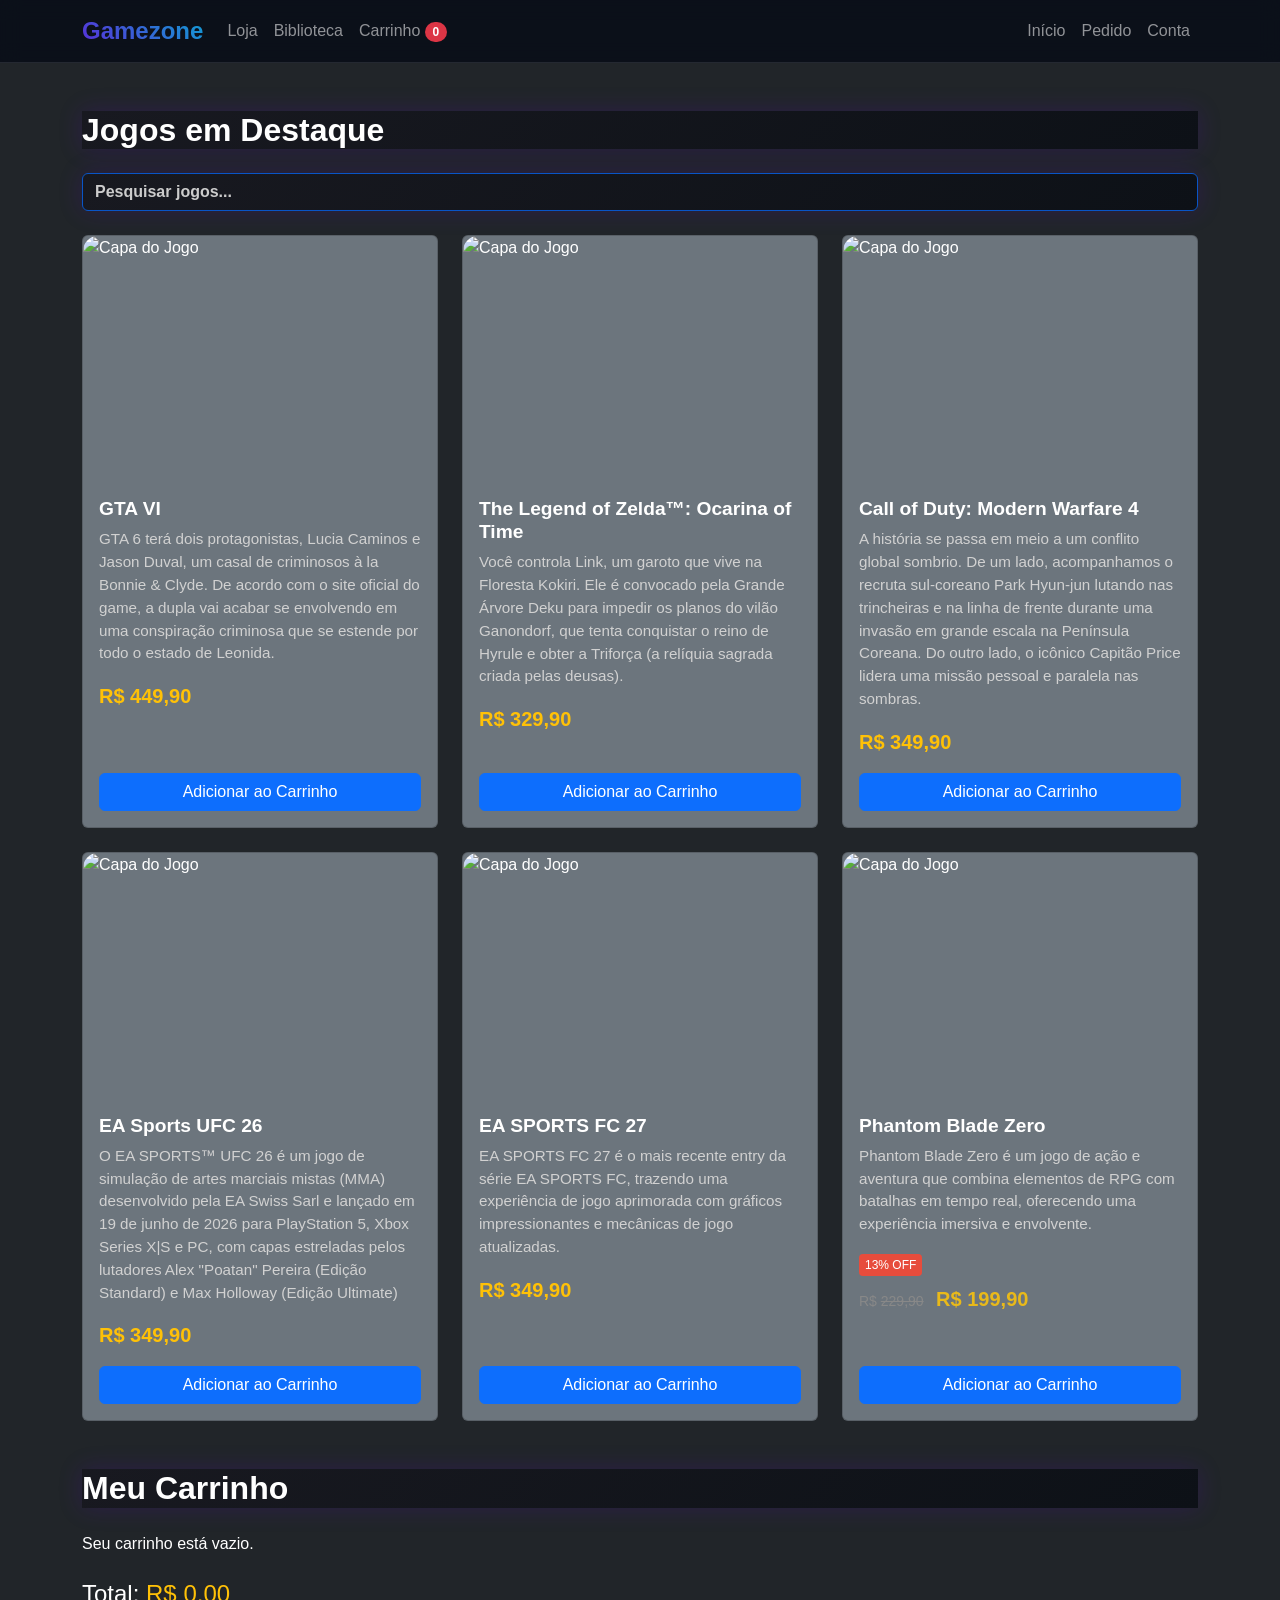
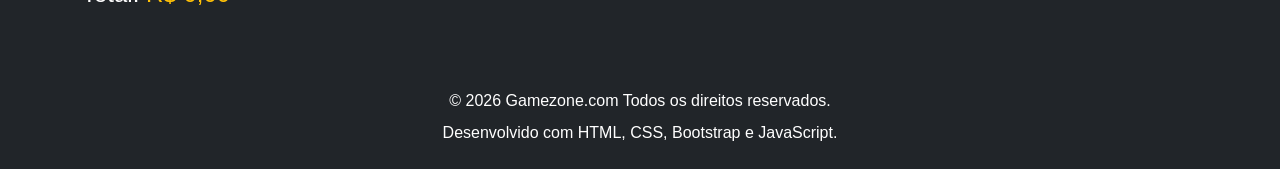
==== index.html @ fe6eea5e "Melhora carrinho e finalização de compra" ====
<!DOCTYPE html>
<html lang="pt-br">
<head>
  <meta charset="UTF-8">
  <meta name="viewport" content="width=device-width, initial-scale=1.0">
  <link
    href="https://cdn.jsdelivr.net/npm/bootstrap@5.3.3/dist/css/bootstrap.min.css"
    rel="stylesheet">
  <title>Bem-Vindo(a) à Gamezone</title>
  <link rel="stylesheet" href="style.css">
</head>
<body class="bg-dark text-white">
  <header>
    <nav class="navbar navbar-expand-lg navbar-dark bg-dark">
      <div class="container">
        <a class="navbar-brand" href="#inicio" >Gamezone</a>

        <!-- Botão para menu em telas menores (celulares) -->
        <button class="navbar-toggler" type="button" data-bs-toggle="collapse" data-bs-target="#navbarNav">
          <span class="navbar-toggler-icon"></span>
        </button>

        
<ul class="navbar-nav me-auto">
  <li class="nav-item">
    <a class="nav-link" href="#loja"
       onclick="mostrarSecao('loja')">Loja</a>
  </li>

  <li class="nav-item">
    <a class="nav-link" href="#biblioteca"
       onclick="mostrarSecao('biblioteca')">Biblioteca</a>
  </li>

  <li class="nav-item">
    <a class="nav-link" href="#carrinho"
       onclick="mostrarSecao('carrinho')">
      Carrinho
      <span class="badge bg-danger rounded-pill" id="cart-count">0</span>
    </a>
  </li>
</ul>

<div class="navbar-nav">
  <a class="nav-link" href="#loja"
     onclick="mostrarSecao('loja')">Início</a>

  <a class="nav-link" href="#pedido"
     onclick="abrirPedido()">Pedido</a>

  <a class="nav-link" href="#conta"
     onclick="mostrarSecao('conta')">Conta</a>
</div>

            
      
      </div>
    </nav>
    
  </header>

  <!-- Seção da Loja / Jogos -->
  <main class="container my-5" id="loja">
    <h2 class="mb-4">Jogos em Destaque</h2>

    <!-- Barra de pesquisa -->
    <input type="text" id="pesquisa-jogos" class="form-control mb-4" placeholder="Pesquisar jogos...">

    <!-- Mensagem para pesquisas sem resultados -->
    <p id="sem-resultados" class="text-center text-warning d-none">
      Nenhum jogo encontrado.
    </p>

    <!-- Resultados da pesquisa da Biblioteca -->
<div id="resultados-biblioteca" class="row g-4 mb-4 d-none"></div>
    
    <div class="row g-4">

      <!-- Card 1- GTA VI -->
      <div class="col-md-4 jogo">
        <div class="card bg-secondary text-white h-100">
          <img src="https://assets.nuuvem.com/image/upload/t_product_sharing_banner/v1/products/5a5fc7f4881024760a00008b/sharing_images/h9xq1d6betwiprblwmvt.jpg" class="card-img-top" alt="Capa do Jogo">
          <div class="card-body d-flex flex-column">
            <h5 class="card-title">GTA VI</h5>
            <p class="card-text">GTA 6 terá dois protagonistas, Lucia Caminos e Jason Duval, um casal de criminosos à la Bonnie & Clyde. De acordo com o site oficial do game, a dupla vai acabar se envolvendo em uma conspiração criminosa que se estende por todo o estado de Leonida.</p>
            <p class="fw-bold fs-5 text-warning mb-3">R$ 449,90</p>
            <button class="btn btn-primary mt-auto" onclick="adicionarAoCarrinho(1)">
               Adicionar ao Carrinho
            </button>
          </div>
        </div>
      </div>

      <!-- Card 2 - The Legend of Zelda -->
      <div class="col-md-4 jogo">
        <div class="card bg-secondary text-white h-100">
          <img src="https://assets.nintendo.com/image/upload/v1788887970/ncom/en_US/merchandising/feature-banner/2026/Zelda%2040th%20Anniversary/Ocarina_of_Time.jpg" class="card-img-top" alt="Capa do Jogo">
          <div class="card-body d-flex flex-column">
            <h5 class="card-title">The Legend of Zelda™: Ocarina of Time</h5>
            <p class="card-text">Você controla Link, um garoto que vive na Floresta Kokiri. Ele é convocado pela Grande Árvore Deku para impedir os planos do vilão Ganondorf, que tenta conquistar o reino de Hyrule e obter a Triforça (a relíquia sagrada criada pelas deusas).</p>
            <p class="fw-bold fs-5 text-warning mb-3">R$ 329,90</p>
            <button class="btn btn-primary mt-auto" onclick="adicionarAoCarrinho(2)">
              Adicionar ao Carrinho
            </button>
          </div>
        </div>
      </div>

      <!-- Card 3 - Call of Duty -->
      <div class="col-md-4 jogo">
        <div class="card bg-secondary text-white h-100">
          <img src="https://www.callofduty.com/content/dam/atvi/callofduty/cod-touchui/mw4/play-now/MW4LP_BuyNow_MW4VE.webp" class="card-img-top" alt="Capa do Jogo">
          <div class="card-body d-flex flex-column">
            <h5 class="card-title">Call of Duty: Modern Warfare 4</h5>
            <p class="card-text"> A história se passa em meio a um conflito global sombrio. De um lado, acompanhamos o recruta sul-coreano Park Hyun-jun lutando nas trincheiras e na linha de frente durante uma invasão em grande escala na Península Coreana. Do outro lado, o icônico Capitão Price lidera uma missão pessoal e paralela nas sombras.</p>
            <p class="fw-bold fs-5 text-warning mb-3">R$ 349,90</p>
            <button class="btn btn-primary mt-auto" onclick="adicionarAoCarrinho(3)">
               Adicionar ao Carrinho
            </button>
          </div>
        </div>
      </div>

      <!-- Card 4 - EA Sports UFC 26 -->
    <div class="col-md-4 jogo">
        <div class="card bg-secondary text-white h-100">
          <img src="https://media.contentapi.ea.com/content/dam/ufc/ufc-6/common/ufc-6-standard-keyart-16x9.jpg.adapt.crop191x100.1200w.jpg" class="card-img-top" alt="Capa do Jogo">
          <div class="card-body d-flex flex-column">
            <h5 class="card-title"> EA Sports UFC 26</h5>
            <p class="card-text"> O EA SPORTS™ UFC 26 é um jogo de simulação de artes marciais mistas (MMA) desenvolvido pela EA Swiss Sarl e lançado em 19 de junho de 2026 para PlayStation 5, Xbox Series X|S e PC, com capas estreladas pelos lutadores Alex "Poatan" Pereira (Edição Standard) e Max Holloway (Edição Ultimate)</p>
            <p class="fw-bold fs-5 text-warning mb-3">R$ 349,90</p>
            <button class="btn btn-primary mt-auto" onclick="adicionarAoCarrinho(4)">
              Adicionar ao Carrinho
            </button>
          </div>
        </div>
      </div>
      <!-- Card 5 - EA Sports FC  27 -->
      <div class="col-md-4 jogo">
        <div class="card bg-secondary text-white h-100">
          <img src="https://assets.nintendo.com/image/upload/q_auto/f_auto/store/software/switch/70010000110117/9c0bf199f3618ac6c79c6cdff06d3662a7d89d46621e5ef05c100891e95a4a97" class="card-img-top" alt="Capa do Jogo">
          <div class="card-body d-flex flex-column">
            <h5 class="card-title"> EA SPORTS FC 27</h5>
                <p class="card-text"> EA SPORTS FC 27 é o mais recente entry da série EA SPORTS FC, trazendo uma experiência de jogo aprimorada com gráficos impressionantes e mecânicas de jogo atualizadas.</p>
                <p class="fw-bold fs-5 text-warning mb-3">R$ 349,90</p>
            <button class="btn btn-primary mt-auto" onclick="adicionarAoCarrinho(5)">
              Adicionar ao Carrinho
            </button>
          </div>
        </div>
      </div>
      
      <!-- Card 6- Phantom Blade Zero -->
      <div class="col-md-4 jogo">
        <div class="card bg-secondary text-white h-100">
          <img src="https://assets.nuuvem.com/image/upload/v1/products/6ad8c6ae4fd6b1ac1fdccf39/sharing_images/iewxsnlazfo4tu8fiyyi.jpg" class="card-img-top" alt="Capa do Jogo">
          <div class="card-body d-flex flex-column">
            <h5 class="card-title"> Phantom Blade Zero </h5>
            <p class="card-text"> Phantom Blade Zero é um jogo de ação e aventura que combina elementos de RPG com batalhas em tempo real, oferecendo uma experiência imersiva e envolvente.</p>
            
            <div class="card-produto">
        <span class="tag-desconto">13% OFF</span>
        <div class="preco">
            <span class="preco-antigo">R$ <del>229,90</del></span>
            <span class="preco-novo">R$ 199,90</span>
        </div>
    </div>
    
            <button class="btn btn-primary mt-auto" onclick="adicionarAoCarrinho(6)">
                Adicionar ao Carrinho
            </button>
          </div>
        </div>
      </div>
          </div>
        </main>
      


<section id="biblioteca" class="container my-5 d-none">

  <h2 class="mb-4">Biblioteca Gamezone</h2>

  <!-- PROMOÇÕES -->
  <h3 class="text-warning mb-3">🔥 Jogos em Promoção</h3>

  <div class="row g-4 mb-5">

    <div class="col-md-4 jogo">
      <div class="card bg-secondary text-white h-100">

        <img
          src="https://assets.nuuvem.com/image/upload/v1/products/6ad8c6ae4fd6b1ac1fdccf39/sharing_images/iewxsnlazfo4tu8fiyyi.jpg"
          class="card-img-top"
          alt="Phantom Blade Zero"
        >

        <div class="card-body d-flex flex-column">
          <span class="badge bg-success mb-2">13% OFF</span>

         <h5 class="card-title">Phantom Blade Zero</h5> 

          <p>
            <del>R$ 229,90</del>
            <strong class="text-warning">R$ 199,90</strong>
          </p>

          <button class="btn btn-primary mt-auto"
                  onclick="adicionarAoCarrinho(6)">
            Adicionar ao Carrinho
          </button>
        </div>

      </div>
    </div>

  </div>

  <!-- MAIS VENDIDOS -->
  <h3 class="text-warning mb-3">🏆 Mais Vendidos</h3>

  <div class="row g-4">

    <!-- TOP 1 -->
    <div class="col-md-4 jogo">
      <div class="card bg-secondary text-white h-100">

        <img
          src="https://shared.fastly.steamstatic.com/store_item_assets/steam/apps/1174180/capsule_616x353.jpg"
          class="card-img-top"
          alt="Red Dead Redemption 2"
        >

        <div class="card-body d-flex flex-column">
          <span class="badge bg-warning text-dark mb-2">
            Top 1
          </span>

          <h5 class="card-title">Red Dead Redemption 2</h5>
          <p class="text-warning">R$ 249,90</p>

          <button class="btn btn-primary mt-auto"
                  onclick="adicionarAoCarrinho(7)">
            Adicionar ao Carrinho
          </button>
        </div>

      </div>
    </div>

    <!-- TOP 2 -->
    <div class="col-md-4 jogo">
      <div class="card bg-secondary text-white h-100">

        <img
          src="https://assets.nintendo.com/image/upload/q_auto/f_auto/store/software/switch/70010000110117/9c0bf199f3618ac6c79c6cdff06d3662a7d89d46621e5ef05c100891e95a4a97"
          class="card-img-top"
          alt="EA SPORTS FC 27"
        >

        <div class="card-body d-flex flex-column">
          <span class="badge bg-warning text-dark mb-2">
            Top 2
          </span>

          <h5 class="card-title">EA SPORTS FC 27</h5>
          <p class="text-warning">R$ 349,90</p>

          <button class="btn btn-primary mt-auto"
                  onclick="adicionarAoCarrinho(5)">
            Adicionar ao Carrinho
          </button>
        </div>

      </div>
    </div>

    <!-- TOP 3 -->
    <div class="col-md-4 jogo">
      <div class="card bg-secondary text-white h-100">

        <img
          src="https://shared.fastly.steamstatic.com/store_item_assets/steam/apps/1938090/capsule_616x353.jpg"
          class="card-img-top"
          alt="Call of Duty"
        >

        <div class="card-body d-flex flex-column">
          <span class="badge bg-warning text-dark mb-2">
            Top 3
          </span>

          <h5 class="card-title">Call of Duty: Modern Warfare 4</h5>
          <p class="text-warning">R$ 349,90</p>

          <button class="btn btn-primary mt-auto"
                  onclick="adicionarAoCarrinho(3)">
            Adicionar ao Carrinho
          </button>
        </div>

      </div>
    </div>
    
  <!-- TOP 4 -->
    <div class="col-md-4 jogo">
      <div class="card bg-secondary text-white h-100">

        <img
          src="https://shared.akamai.steamstatic.com/store_item_assets/steam/apps/1245620/header.jpg?t=1790290043"
          class="card-img-top"
          alt="Call of Duty"
        >

        <div class="card-body d-flex flex-column">
          <span class="badge bg-warning text-dark mb-2">
            Top 4
          </span>

          <h5 class="card-title">Elden Ring</h5>
          <p class="text-warning">R$ 280,90</p>

          <button class="btn btn-primary mt-auto"
                  onclick="adicionarAoCarrinho(8)">
            Adicionar ao Carrinho
          </button>
        </div>

      </div>
    </div>

  </div>

</section>


    <!-- Seção do Carrinho -->
  <section id="carrinho" class="container my-5">
    <h2 class="mb-4">Meu Carrinho</h2>


    <div id="lista-carrinho">
      <p>Seu carrinho está vazio.</p>
    </div>

    <div class="d-flex justify-content-between align-items-center mt-4">
      <h4>
        Total: <span id="total-carrinho" class="text-warning">R$ 0,00</span>
      </h4>
      <button id="btn-ir-pagamento" class="btn btn-success btn-lg d-none" onclick="mostrarFormularioPagamento()">
        Prosseguir para o Pagamento
      </button>

      <button id="btn-limpar-carrinho"
              class="btn btn-danger btn-lg d-none"
              data-bs-toggle="modal"
              data-bs-target="#modalLimparCarrinho">
       Limpar Carrinho
      </button>
      
    </div>
  </section>

  <!-- Janela de confirmação para limpar o carrinho -->
<div class="modal fade" id="modalLimparCarrinho" tabindex="-1">
  <div class="modal-dialog modal-dialog-centered">
    <div class="modal-content bg-dark text-white">

      <div class="modal-header">
        <h5 class="modal-title">Limpar Carrinho</h5>
        <button type="button" class="btn-close btn-close-white"
                data-bs-dismiss="modal"></button>
      </div>

      <div class="modal-body">
        Deseja realmente remover todos os jogos do carrinho?
      </div>

      <div class="modal-footer">
        <button type="button" class="btn btn-secondary"
                data-bs-dismiss="modal">
          Cancelar
        </button>

        <button type="button" class="btn btn-danger"
                onclick="limparCarrinho()"
                data-bs-dismiss="modal">
          Limpar Carrinho
        </button>
      </div>

    </div>
  </div>
</div>

  <!-- Seção de Pagamento / Pedido -->
  <section id="pedido" class="container my-5 d-none">
    <div class=" bg-secondary text-white p-4 shadow">
      <h2 class="mb-4">Finalizar Pedido</h2>

  <!-- Resumo do Pedido -->
<div class="card bg-dark text-white p-3 mb-4">
  <h4 class="mb-3">Resumo do Pedido</h4>

  <div id="resumo-pedido"></div>
</div>    

      <form id="form-pagamento">
        <div class="row g-3">

          <!-- Dados do Comprador -->
          <div class="col-md-6">
           
            <label class for="nome-cliente" class="form-label">Nome Completo</label>
            <input type="text" class="form-control" id="nome-cliente" placeholder="Ex: João Silva" required>
          </div>
          

          <div class="col-md-6">
            <label for="email-cliente" class="form-label">E-mail (para envio das chaves)</label>
            <input type="email" class="form-control" id="email-cliente" placeholder="seuemail@exemplo.com" required>
          </div>

          <div class="col-md-6">
            <label for="cpf-cliente" class="form-label">CPF</label>
            <input type="text" class="form-control" id="cpf-cliente" placeholder="000.000.000-00" required>
          </div>

          <!-- Forma de Pagamento -->
          <div class="col-md-6">
            <label for="metodo-pagamento" class="form-label">Forma de Pagamento</label>
            <select class="form-select" id="metodo-pagamento" onchange="alternarCamposPagamento()" required>
              <option value="cartao">Cartão de Crédito</option>
              <option value="pix">PIX (Aprovação Imediata)</option>
              <option value="boleto">Boleto Bancário</option>
            </select>
          </div>
        </div>

        <!-- Campos específicos para Cartão de Crédito -->
        <div id="dados-cartao" class="row g-3 mt-2">
          <div class="col-md-6">
            <label for="numero-cartao" class="form-label">Número do Cartão</label>
            <input type="text" class="form-control" id="numero-cartao" placeholder="0000 0000 0000 0000">
          </div>
          <div class="col-md-3">
            <label for="validade-cartao" class="form-label">Validade</label>
            <input type="text" class="form-control" id="validade-cartao" placeholder="MM/AA" pattern="(0[1-9]|1[0-2])/[0-9]{2}" title="Digite a validade no formato MM/AA. Exemplo: 12/28" maxlength="5" required>
          </div>
          <div class="col-md-3">
            <label for="cvv-cartao" class="form-label">CVV</label>
            <input type="text" class="form-control" id="cvv-cartao" placeholder="123">
          </div>
        </div>

        <!-- Aviso para PIX -->
        <div id="dados-pix" class="alert alert-info mt-3 d-none">
          Ao confirmar o pedido, um código QR Code PIX será gerado para pagamento instantâneo.
        </div>

        <!-- Aviso para Boleto -->
        <div id="dados-boleto" class="alert alert-warning mt-3 d-none">
          O boleto bancário vence em 3 dias úteis. As chaves dos jogos serão liberadas após a compensação.
        </div>

        <hr class="my-4">

        <div class="d-flex justify-content-between align-items-center">
          <h5>Valor Final: <span id="total-pagamento" class="text-warning">R$ 0,00</span></h5>
          <div>
            <button type="button" class="btn btn-outline-light me-2" onclick="cancelarPagamento()">Cancelar</button>
            <button type="submit" class="btn btn-primary btn-lg">Confirmar Pagamento</button>
          </div>
        </div>
      </form>
    </div>
  </section>

  <!-- Janela de confirmação do pedido -->
<div class="modal fade" id="modalPedidoConfirmado" tabindex="-1">
  <div class="modal-dialog modal-dialog-centered">
    <div class="modal-content bg-dark text-white">

      <div class="modal-header">
        <h5 class="modal-title text-success">
          ✓ Pedido confirmado!
        </h5>
        <button type="button" class="btn-close btn-close-white"
                data-bs-dismiss="modal"></button>
      </div>

      <div class="modal-body text-center">
        <h4>Obrigado pela preferência!</h4>

        <p>Sua compra demonstrativa foi registrada com sucesso.</p>

        <p>
          <strong>Jogos adquiridos:</strong>
          <span id="confirmacao-quantidade"></span>
        </p>

        <p>
          <strong>Valor total:</strong>
          <span id="confirmacao-total" class="text-warning"></span>
        </p>

        <p>
          <strong>Forma de pagamento:</strong>
          <span id="confirmacao-metodo"></span>
        </p>

        <p class="text-secondary small">
          Esta é uma simulação. Nenhuma cobrança foi realizada
          e nenhum e-mail foi enviado.
        </p>
      </div>

      <div class="modal-footer">
        <button type="button" class="btn btn-primary"
                data-bs-dismiss="modal"
                onclick="mostrarSecao('loja')">
          Continuar Comprando
        </button>
      </div>

    </div>
  </div>
</div>

<!-- SEÇÃO CONTA -->
<section id="conta" class="container my-5 d-none">

  <h2 class="mb-4">Minha Conta</h2>

  <!-- ÁREA DE LOGIN -->
  <div id="area-login" class="card bg-secondary text-white p-4">

    <h3>Entrar</h3>

    <form id="form-login">
      <div class="mb-3">
        <label for="login-email" class="form-label">E-mail</label>
        <input type="email" id="login-email"
               class="form-control" required>
      </div>

      <div class="mb-3">
        <label for="login-senha" class="form-label">Senha</label>
        <input type="password" id="login-senha"
               class="form-control" required>
      </div>

      <button type="submit" class="btn btn-primary">
        Entrar
      </button>
    </form>

    <p class="mt-3">
      Não possui conta?
      <button class="btn btn-link text-warning"
              onclick="mostrarCadastro()">
        Criar conta
      </button>
    </p>
  </div>

  <!-- ÁREA DE CADASTRO -->
  <div id="area-cadastro"
       class="card bg-secondary text-white p-4 d-none">

    <h3>Criar Conta</h3>

    <form id="form-cadastro">
      <input type="text" id="cadastro-nome"
             class="form-control mb-3"
             placeholder="Nome completo" required>

      <input type="email" id="cadastro-email"
             class="form-control mb-3"
             placeholder="E-mail" required>

      <input type="password" id="cadastro-senha"
             class="form-control mb-3"
             placeholder="Senha (mínimo 6 caracteres)"
             minlength="6" required>

      <button type="submit" class="btn btn-success">
        Cadastrar
      </button>

      <button type="button" class="btn btn-outline-light"
              onclick="mostrarLogin()">
        Voltar
      </button>
    </form>
  </div>

  <!-- PERFIL DO USUÁRIO -->
  <div id="area-perfil"
       class="card bg-secondary text-white p-4 d-none">

    <h3>Meu Perfil</h3>

    <p>Nome: <strong id="perfil-nome"></strong></p>
    <p>E-mail: <strong id="perfil-email"></strong></p>

    <h4>Histórico de Compras</h4>
    <div id="historico-compras">
      <p>Nenhuma compra realizada.</p>
    </div>

    <button class="btn btn-danger mt-3"
            onclick="sairConta()">
      Sair da Conta
    </button>
  </div>

</section>


  

      <!-- Rodapé -->
<footer class="bg-dark text-white text-center py-4">

    <div class="container">
        <p class="mb-2">
            &copy; 2026 Gamezone.com
            Todos os direitos reservados.
        </p>

        <p class="mb-0">
            Desenvolvido com HTML, CSS,
            Bootstrap e JavaScript.
        </p>
    </div>
   
</footer>

  <script src="https://cdn.jsdelivr.net/npm/bootstrap@5.3.3/dist/js/bootstrap.bundle.min.js"></script>

  <script src="script.js"></script>

</body>
</html>
---- style.css ----
:root {
      --bg-dark: #0b0f19;
      --card-bg: #151c2c;
      --accent-purple: #5d28d8;
      --accent-cyan: #0ca4d3;
    }

    body {
      background-color: var(--bg-dark);
      font-family: 'Segoe UI', Tahoma, Geneva, Verdana, sans-serif;
    }

    /* Estilização da Barra de Navegação */
    .navbar {
      background-color: rgba(11, 15, 25, 0.95) !important;
      border-bottom: 1px solid rgba(255, 255, 255, 0.1);
      backdrop-filter: blur(10px);
    }

    .navbar-brand {
      font-weight: 800;
      font-size: 1.5rem;
      background: linear-gradient(45deg, var(--accent-purple), var(--accent-cyan));
      background-clip: text;
      -webkit-background-clip: text;
      -webkit-text-fill-color: transparent;
    }

    .card bg-secondary {
        background-color: var(--card-bg);
        border: none;
        border-radius: 10px;
        transition: transform 0.2s, box-shadow 0.2s;
        transition: all 0.3s ease-in-out;
  cursor: pointer; /* Muda o cursor do mouse para a mãozinha, indicando que é interativo */
    }

    /* O que acontece quando o mouse PASSA por cima do card (:hover) */
.card:hover {
  transform: translateY(-5px); /* Joga o card levemente para cima */
  border-color: #0d6efd !important; /* Deixa a borda azul (você pode trocar a cor) */
  box-shadow: 0 0 20px rgba(13, 110, 253, 0.4); /* Cria um brilho neon ao redor */
  background-color: #2b2d35 !important; /* Deixa o fundo do card um pouco mais claro */
}

.card-img-top {
  border-top-left-radius: 15px;
  border-top-right-radius: 15px;
  object-fit: cover; /* Garante que a imagem não fique distorcida ao redimensionar */
  width: 100%;       /* Ocupa toda a largura do card */
  height: 245px;     /* Altura fixa para todas as imagens (você pode ajustar se quiser maior ou menor) */
  object-fit: cover; /* Recorta a imagem proporcionalmente para caber no espaço sem distorcer */
}

.card-title {
    font-weight: bold;
    font-size: 1.2rem;
    color: #ffffff;
    font-family: 'Segoe UI', Tahoma, Geneva, Verdana, sans-serif;
}

.card-text {
    color: #d1d1d1;
    font-size: 0.95rem;
    font-family: 'Segoe UI', Tahoma, Geneva, Verdana, sans-serif;
}

.form-control {
    background-color: #ffffff;
    border: 1px solid #888;
    color: #050000;
    font-family: 'Segoe UI', Tahoma, Geneva, Verdana, sans-serif;

}
    .mb-4{
        background: linear-gradient(135deg, #181920 0%, #0d1117 100%) !important;
  border-color: #0955c7 !important;
  box-shadow: 0 0 25px rgba(91, 9, 199, 0.2) !important;
  font-weight: bold !important;
  font-family: 'Segoe UI', Tahoma, Geneva, Verdana, sans-serif !important;
    }

    .preco-antigo {
            font-size: 14px;
            color: #888;
            margin-right: 8px;
        }

        .preco-novo {
            font-size: 20px;
            font-weight: bold;
            color: #e9b91a; /* Verde para destacar o preço atual */
        }

        .tag-desconto {
            background-color: #e74c3c;
            color: white;
            font-size: 12px;
            padding: 2px 6px;
            border-radius: 4px;
            display: inline-block;
            margin-bottom: 8px;
        }

#biblioteca .card-img-top {
  width: 100%;
  height: 200px;
  object-fit: cover;
}

#biblioteca .card {
  border-radius: 10px;
  overflow: hidden;
  transition: transform 0.3s ease;
}

#biblioteca .card:hover {
  transform: translateY(-5px);
}

 /* Barra de pesquisa */
 #pesquisa-jogos {
     background-color: #2b2d35;
     color: #ffffff;
 }
 
 #pesquisa-jogos::placeholder {
     color:#cccccc;
 }

 /* Notificacao do carrinho */
 .notificacao-carrinho {
     position: fixed;
     top: 20px;
     right: 20px;
     background-color: #198754;
     color: white;
     padding: 15px 25px;
     border-radius: 10px;
     box-shadow: 0 0 15px rgba(0, 0, 0, 0.4);
     z-index: 9999;
     animation: animarNotificacao 3s ease-in-out forwards
 }

 /* Animação de entrada e saída da notificação */
@keyframes animarNotificacao {
    0% {
        opacity: 0;
        transform: translateX(100px);
    }

    10% {
        opacity: 1;
        transform: translateX(0);
    }

    90% {
        opacity: 1;
        transform: translateX(0);
    }

    100% {
        opacity: 0;
        transform: translateX(100px);
    }
}

/* Notificação de jogo removido */
.notificacao-remocao {
    background-color: #dc3545;
}
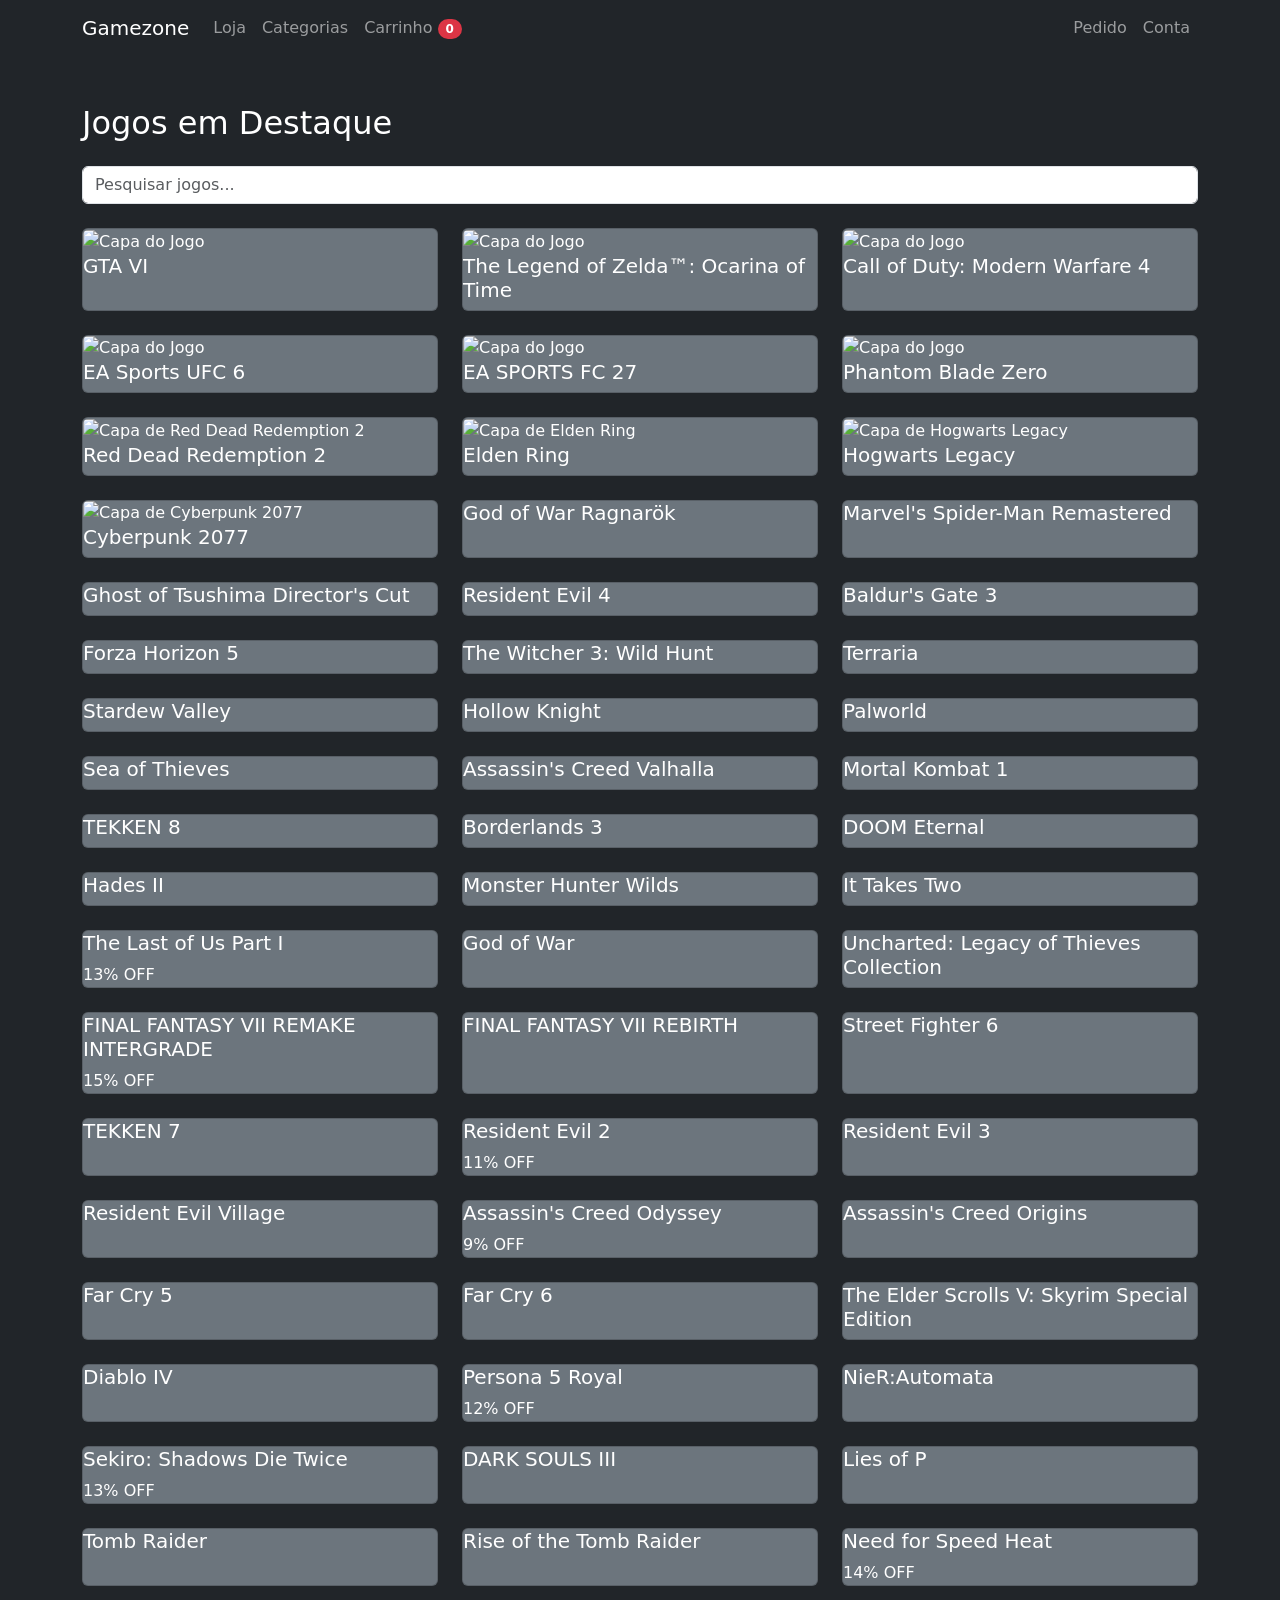
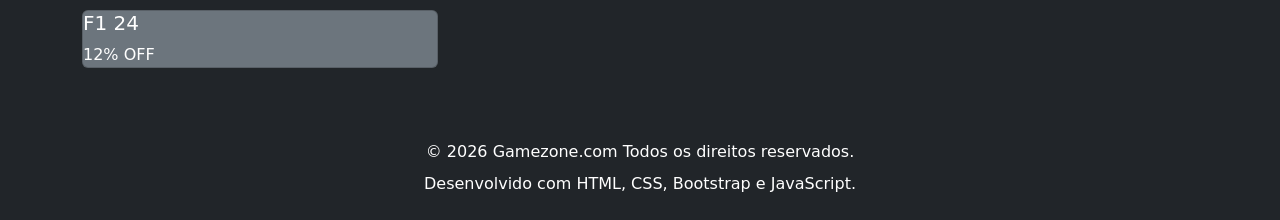
==== commit 62e19ef5: "Update print statement from 'Hello' to 'Goodbye'" ====
--- a/index.html
+++ b/index.html
@@ -1,645 +1,635 @@
-<!DOCTYPE html>
-<html lang="pt-br">
-<head>
-  <meta charset="UTF-8">
-  <meta name="viewport" content="width=device-width, initial-scale=1.0">
-  <link
-    href="https://cdn.jsdelivr.net/npm/bootstrap@5.3.3/dist/css/bootstrap.min.css"
-    rel="stylesheet">
-  <title>Bem-Vindo(a) à Gamezone</title>
-  <link rel="stylesheet" href="style.css">
-</head>
-<body class="bg-dark text-white">
-  <header>
-    <nav class="navbar navbar-expand-lg navbar-dark bg-dark">
-      <div class="container">
-        <a class="navbar-brand" href="#inicio" >Gamezone</a>
-
-        <!-- Botão para menu em telas menores (celulares) -->
-        <button class="navbar-toggler" type="button" data-bs-toggle="collapse" data-bs-target="#navbarNav">
-          <span class="navbar-toggler-icon"></span>
-        </button>
-
-        
-<ul class="navbar-nav me-auto">
-  <li class="nav-item">
-    <a class="nav-link" href="#loja"
-       onclick="mostrarSecao('loja')">Loja</a>
-  </li>
-
-  <li class="nav-item">
-    <a class="nav-link" href="#biblioteca"
-       onclick="mostrarSecao('biblioteca')">Biblioteca</a>
-  </li>
-
-  <li class="nav-item">
-    <a class="nav-link" href="#carrinho"
-       onclick="mostrarSecao('carrinho')">
-      Carrinho
-      <span class="badge bg-danger rounded-pill" id="cart-count">0</span>
-    </a>
-  </li>
-</ul>
-
-<div class="navbar-nav">
-  <a class="nav-link" href="#loja"
-     onclick="mostrarSecao('loja')">Início</a>
-
-  <a class="nav-link" href="#pedido"
-     onclick="abrirPedido()">Pedido</a>
-
-  <a class="nav-link" href="#conta"
-     onclick="mostrarSecao('conta')">Conta</a>
-</div>
-
-            
-      
-      </div>
-    </nav>
-    
-  </header>
-
-  <!-- Seção da Loja / Jogos -->
-  <main class="container my-5" id="loja">
-    <h2 class="mb-4">Jogos em Destaque</h2>
-
-    <!-- Barra de pesquisa -->
-    <input type="text" id="pesquisa-jogos" class="form-control mb-4" placeholder="Pesquisar jogos...">
-
-    <!-- Mensagem para pesquisas sem resultados -->
-    <p id="sem-resultados" class="text-center text-warning d-none">
-      Nenhum jogo encontrado.
-    </p>
-
-    <!-- Resultados da pesquisa da Biblioteca -->
-<div id="resultados-biblioteca" class="row g-4 mb-4 d-none"></div>
-    
-    <div class="row g-4">
-
-      <!-- Card 1- GTA VI -->
-      <div class="col-md-4 jogo">
-        <div class="card bg-secondary text-white h-100">
-          <img src="https://assets.nuuvem.com/image/upload/t_product_sharing_banner/v1/products/5a5fc7f4881024760a00008b/sharing_images/h9xq1d6betwiprblwmvt.jpg" class="card-img-top" alt="Capa do Jogo">
-          <div class="card-body d-flex flex-column">
-            <h5 class="card-title">GTA VI</h5>
-            <p class="card-text">GTA 6 terá dois protagonistas, Lucia Caminos e Jason Duval, um casal de criminosos à la Bonnie & Clyde. De acordo com o site oficial do game, a dupla vai acabar se envolvendo em uma conspiração criminosa que se estende por todo o estado de Leonida.</p>
-            <p class="fw-bold fs-5 text-warning mb-3">R$ 449,90</p>
-            <button class="btn btn-primary mt-auto" onclick="adicionarAoCarrinho(1)">
-               Adicionar ao Carrinho
-            </button>
-          </div>
-        </div>
-      </div>
-
-      <!-- Card 2 - The Legend of Zelda -->
-      <div class="col-md-4 jogo">
-        <div class="card bg-secondary text-white h-100">
-          <img src="https://assets.nintendo.com/image/upload/v1788887970/ncom/en_US/merchandising/feature-banner/2026/Zelda%2040th%20Anniversary/Ocarina_of_Time.jpg" class="card-img-top" alt="Capa do Jogo">
-          <div class="card-body d-flex flex-column">
-            <h5 class="card-title">The Legend of Zelda™: Ocarina of Time</h5>
-            <p class="card-text">Você controla Link, um garoto que vive na Floresta Kokiri. Ele é convocado pela Grande Árvore Deku para impedir os planos do vilão Ganondorf, que tenta conquistar o reino de Hyrule e obter a Triforça (a relíquia sagrada criada pelas deusas).</p>
-            <p class="fw-bold fs-5 text-warning mb-3">R$ 329,90</p>
-            <button class="btn btn-primary mt-auto" onclick="adicionarAoCarrinho(2)">
-              Adicionar ao Carrinho
-            </button>
-          </div>
-        </div>
-      </div>
-
-      <!-- Card 3 - Call of Duty -->
-      <div class="col-md-4 jogo">
-        <div class="card bg-secondary text-white h-100">
-          <img src="https://www.callofduty.com/content/dam/atvi/callofduty/cod-touchui/mw4/play-now/MW4LP_BuyNow_MW4VE.webp" class="card-img-top" alt="Capa do Jogo">
-          <div class="card-body d-flex flex-column">
-            <h5 class="card-title">Call of Duty: Modern Warfare 4</h5>
-            <p class="card-text"> A história se passa em meio a um conflito global sombrio. De um lado, acompanhamos o recruta sul-coreano Park Hyun-jun lutando nas trincheiras e na linha de frente durante uma invasão em grande escala na Península Coreana. Do outro lado, o icônico Capitão Price lidera uma missão pessoal e paralela nas sombras.</p>
-            <p class="fw-bold fs-5 text-warning mb-3">R$ 349,90</p>
-            <button class="btn btn-primary mt-auto" onclick="adicionarAoCarrinho(3)">
-               Adicionar ao Carrinho
-            </button>
-          </div>
-        </div>
-      </div>
-
-      <!-- Card 4 - EA Sports UFC 26 -->
-    <div class="col-md-4 jogo">
-        <div class="card bg-secondary text-white h-100">
-          <img src="https://media.contentapi.ea.com/content/dam/ufc/ufc-6/common/ufc-6-standard-keyart-16x9.jpg.adapt.crop191x100.1200w.jpg" class="card-img-top" alt="Capa do Jogo">
-          <div class="card-body d-flex flex-column">
-            <h5 class="card-title"> EA Sports UFC 26</h5>
-            <p class="card-text"> O EA SPORTS™ UFC 26 é um jogo de simulação de artes marciais mistas (MMA) desenvolvido pela EA Swiss Sarl e lançado em 19 de junho de 2026 para PlayStation 5, Xbox Series X|S e PC, com capas estreladas pelos lutadores Alex "Poatan" Pereira (Edição Standard) e Max Holloway (Edição Ultimate)</p>
-            <p class="fw-bold fs-5 text-warning mb-3">R$ 349,90</p>
-            <button class="btn btn-primary mt-auto" onclick="adicionarAoCarrinho(4)">
-              Adicionar ao Carrinho
-            </button>
-          </div>
-        </div>
-      </div>
-      <!-- Card 5 - EA Sports FC  27 -->
-      <div class="col-md-4 jogo">
-        <div class="card bg-secondary text-white h-100">
-          <img src="https://assets.nintendo.com/image/upload/q_auto/f_auto/store/software/switch/70010000110117/9c0bf199f3618ac6c79c6cdff06d3662a7d89d46621e5ef05c100891e95a4a97" class="card-img-top" alt="Capa do Jogo">
-          <div class="card-body d-flex flex-column">
-            <h5 class="card-title"> EA SPORTS FC 27</h5>
-                <p class="card-text"> EA SPORTS FC 27 é o mais recente entry da série EA SPORTS FC, trazendo uma experiência de jogo aprimorada com gráficos impressionantes e mecânicas de jogo atualizadas.</p>
-                <p class="fw-bold fs-5 text-warning mb-3">R$ 349,90</p>
-            <button class="btn btn-primary mt-auto" onclick="adicionarAoCarrinho(5)">
-              Adicionar ao Carrinho
-            </button>
-          </div>
-        </div>
-      </div>
-      
-      <!-- Card 6- Phantom Blade Zero -->
-      <div class="col-md-4 jogo">
-        <div class="card bg-secondary text-white h-100">
-          <img src="https://assets.nuuvem.com/image/upload/v1/products/6ad8c6ae4fd6b1ac1fdccf39/sharing_images/iewxsnlazfo4tu8fiyyi.jpg" class="card-img-top" alt="Capa do Jogo">
-          <div class="card-body d-flex flex-column">
-            <h5 class="card-title"> Phantom Blade Zero </h5>
-            <p class="card-text"> Phantom Blade Zero é um jogo de ação e aventura que combina elementos de RPG com batalhas em tempo real, oferecendo uma experiência imersiva e envolvente.</p>
-            
-            <div class="card-produto">
-        <span class="tag-desconto">13% OFF</span>
-        <div class="preco">
-            <span class="preco-antigo">R$ <del>229,90</del></span>
-            <span class="preco-novo">R$ 199,90</span>
-        </div>
-    </div>
-    
-            <button class="btn btn-primary mt-auto" onclick="adicionarAoCarrinho(6)">
-                Adicionar ao Carrinho
-            </button>
-          </div>
-        </div>
-      </div>
-          </div>
-        </main>
-      
-
-
-<section id="biblioteca" class="container my-5 d-none">
-
-  <h2 class="mb-4">Biblioteca Gamezone</h2>
-
-  <!-- PROMOÇÕES -->
-  <h3 class="text-warning mb-3">🔥 Jogos em Promoção</h3>
-
-  <div class="row g-4 mb-5">
-
-    <div class="col-md-4 jogo">
-      <div class="card bg-secondary text-white h-100">
-
-        <img
-          src="https://assets.nuuvem.com/image/upload/v1/products/6ad8c6ae4fd6b1ac1fdccf39/sharing_images/iewxsnlazfo4tu8fiyyi.jpg"
-          class="card-img-top"
-          alt="Phantom Blade Zero"
-        >
-
-        <div class="card-body d-flex flex-column">
-          <span class="badge bg-success mb-2">13% OFF</span>
-
-         <h5 class="card-title">Phantom Blade Zero</h5> 
-
-          <p>
-            <del>R$ 229,90</del>
-            <strong class="text-warning">R$ 199,90</strong>
-          </p>
-
-          <button class="btn btn-primary mt-auto"
-                  onclick="adicionarAoCarrinho(6)">
-            Adicionar ao Carrinho
-          </button>
-        </div>
-
-      </div>
-    </div>
-
-  </div>
-
-  <!-- MAIS VENDIDOS -->
-  <h3 class="text-warning mb-3">🏆 Mais Vendidos</h3>
-
-  <div class="row g-4">
-
-    <!-- TOP 1 -->
-    <div class="col-md-4 jogo">
-      <div class="card bg-secondary text-white h-100">
-
-        <img
-          src="https://shared.fastly.steamstatic.com/store_item_assets/steam/apps/1174180/capsule_616x353.jpg"
-          class="card-img-top"
-          alt="Red Dead Redemption 2"
-        >
-
-        <div class="card-body d-flex flex-column">
-          <span class="badge bg-warning text-dark mb-2">
-            Top 1
-          </span>
-
-          <h5 class="card-title">Red Dead Redemption 2</h5>
-          <p class="text-warning">R$ 249,90</p>
-
-          <button class="btn btn-primary mt-auto"
-                  onclick="adicionarAoCarrinho(7)">
-            Adicionar ao Carrinho
-          </button>
-        </div>
-
-      </div>
-    </div>
-
-    <!-- TOP 2 -->
-    <div class="col-md-4 jogo">
-      <div class="card bg-secondary text-white h-100">
-
-        <img
-          src="https://assets.nintendo.com/image/upload/q_auto/f_auto/store/software/switch/70010000110117/9c0bf199f3618ac6c79c6cdff06d3662a7d89d46621e5ef05c100891e95a4a97"
-          class="card-img-top"
-          alt="EA SPORTS FC 27"
-        >
-
-        <div class="card-body d-flex flex-column">
-          <span class="badge bg-warning text-dark mb-2">
-            Top 2
-          </span>
-
-          <h5 class="card-title">EA SPORTS FC 27</h5>
-          <p class="text-warning">R$ 349,90</p>
-
-          <button class="btn btn-primary mt-auto"
-                  onclick="adicionarAoCarrinho(5)">
-            Adicionar ao Carrinho
-          </button>
-        </div>
-
-      </div>
-    </div>
-
-    <!-- TOP 3 -->
-    <div class="col-md-4 jogo">
-      <div class="card bg-secondary text-white h-100">
-
-        <img
-          src="https://shared.fastly.steamstatic.com/store_item_assets/steam/apps/1938090/capsule_616x353.jpg"
-          class="card-img-top"
-          alt="Call of Duty"
-        >
-
-        <div class="card-body d-flex flex-column">
-          <span class="badge bg-warning text-dark mb-2">
-            Top 3
-          </span>
-
-          <h5 class="card-title">Call of Duty: Modern Warfare 4</h5>
-          <p class="text-warning">R$ 349,90</p>
-
-          <button class="btn btn-primary mt-auto"
-                  onclick="adicionarAoCarrinho(3)">
-            Adicionar ao Carrinho
-          </button>
-        </div>
-
-      </div>
-    </div>
-    
-  <!-- TOP 4 -->
-    <div class="col-md-4 jogo">
-      <div class="card bg-secondary text-white h-100">
-
-        <img
-          src="https://shared.akamai.steamstatic.com/store_item_assets/steam/apps/1245620/header.jpg?t=1790290043"
-          class="card-img-top"
-          alt="Call of Duty"
-        >
-
-        <div class="card-body d-flex flex-column">
-          <span class="badge bg-warning text-dark mb-2">
-            Top 4
-          </span>
-
-          <h5 class="card-title">Elden Ring</h5>
-          <p class="text-warning">R$ 280,90</p>
-
-          <button class="btn btn-primary mt-auto"
-                  onclick="adicionarAoCarrinho(8)">
-            Adicionar ao Carrinho
-          </button>
-        </div>
-
-      </div>
-    </div>
-
-  </div>
-
-</section>
-
-
-    <!-- Seção do Carrinho -->
-  <section id="carrinho" class="container my-5">
-    <h2 class="mb-4">Meu Carrinho</h2>
-
-
-    <div id="lista-carrinho">
-      <p>Seu carrinho está vazio.</p>
-    </div>
-
-    <div class="d-flex justify-content-between align-items-center mt-4">
-      <h4>
-        Total: <span id="total-carrinho" class="text-warning">R$ 0,00</span>
-      </h4>
-      <button id="btn-ir-pagamento" class="btn btn-success btn-lg d-none" onclick="mostrarFormularioPagamento()">
-        Prosseguir para o Pagamento
-      </button>
-
-      <button id="btn-limpar-carrinho"
-              class="btn btn-danger btn-lg d-none"
-              data-bs-toggle="modal"
-              data-bs-target="#modalLimparCarrinho">
-       Limpar Carrinho
-      </button>
-      
-    </div>
-  </section>
-
-  <!-- Janela de confirmação para limpar o carrinho -->
-<div class="modal fade" id="modalLimparCarrinho" tabindex="-1">
-  <div class="modal-dialog modal-dialog-centered">
-    <div class="modal-content bg-dark text-white">
-
-      <div class="modal-header">
-        <h5 class="modal-title">Limpar Carrinho</h5>
-        <button type="button" class="btn-close btn-close-white"
-                data-bs-dismiss="modal"></button>
-      </div>
-
-      <div class="modal-body">
-        Deseja realmente remover todos os jogos do carrinho?
-      </div>
-
-      <div class="modal-footer">
-        <button type="button" class="btn btn-secondary"
-                data-bs-dismiss="modal">
-          Cancelar
-        </button>
-
-        <button type="button" class="btn btn-danger"
-                onclick="limparCarrinho()"
-                data-bs-dismiss="modal">
-          Limpar Carrinho
-        </button>
-      </div>
-
-    </div>
-  </div>
-</div>
-
-  <!-- Seção de Pagamento / Pedido -->
-  <section id="pedido" class="container my-5 d-none">
-    <div class=" bg-secondary text-white p-4 shadow">
-      <h2 class="mb-4">Finalizar Pedido</h2>
-
-  <!-- Resumo do Pedido -->
-<div class="card bg-dark text-white p-3 mb-4">
-  <h4 class="mb-3">Resumo do Pedido</h4>
-
-  <div id="resumo-pedido"></div>
-</div>    
-
-      <form id="form-pagamento">
-        <div class="row g-3">
-
-          <!-- Dados do Comprador -->
-          <div class="col-md-6">
-           
-            <label class for="nome-cliente" class="form-label">Nome Completo</label>
-            <input type="text" class="form-control" id="nome-cliente" placeholder="Ex: João Silva" required>
-          </div>
-          
-
-          <div class="col-md-6">
-            <label for="email-cliente" class="form-label">E-mail (para envio das chaves)</label>
-            <input type="email" class="form-control" id="email-cliente" placeholder="seuemail@exemplo.com" required>
-          </div>
-
-          <div class="col-md-6">
-            <label for="cpf-cliente" class="form-label">CPF</label>
-            <input type="text" class="form-control" id="cpf-cliente" placeholder="000.000.000-00" required>
-          </div>
-
-          <!-- Forma de Pagamento -->
-          <div class="col-md-6">
-            <label for="metodo-pagamento" class="form-label">Forma de Pagamento</label>
-            <select class="form-select" id="metodo-pagamento" onchange="alternarCamposPagamento()" required>
-              <option value="cartao">Cartão de Crédito</option>
-              <option value="pix">PIX (Aprovação Imediata)</option>
-              <option value="boleto">Boleto Bancário</option>
-            </select>
-          </div>
-        </div>
-
-        <!-- Campos específicos para Cartão de Crédito -->
-        <div id="dados-cartao" class="row g-3 mt-2">
-          <div class="col-md-6">
-            <label for="numero-cartao" class="form-label">Número do Cartão</label>
-            <input type="text" class="form-control" id="numero-cartao" placeholder="0000 0000 0000 0000">
-          </div>
-          <div class="col-md-3">
-            <label for="validade-cartao" class="form-label">Validade</label>
-            <input type="text" class="form-control" id="validade-cartao" placeholder="MM/AA" pattern="(0[1-9]|1[0-2])/[0-9]{2}" title="Digite a validade no formato MM/AA. Exemplo: 12/28" maxlength="5" required>
-          </div>
-          <div class="col-md-3">
-            <label for="cvv-cartao" class="form-label">CVV</label>
-            <input type="text" class="form-control" id="cvv-cartao" placeholder="123">
-          </div>
-        </div>
-
-        <!-- Aviso para PIX -->
-        <div id="dados-pix" class="alert alert-info mt-3 d-none">
-          Ao confirmar o pedido, um código QR Code PIX será gerado para pagamento instantâneo.
-        </div>
-
-        <!-- Aviso para Boleto -->
-        <div id="dados-boleto" class="alert alert-warning mt-3 d-none">
-          O boleto bancário vence em 3 dias úteis. As chaves dos jogos serão liberadas após a compensação.
-        </div>
-
-        <hr class="my-4">
-
-        <div class="d-flex justify-content-between align-items-center">
-          <h5>Valor Final: <span id="total-pagamento" class="text-warning">R$ 0,00</span></h5>
-          <div>
-            <button type="button" class="btn btn-outline-light me-2" onclick="cancelarPagamento()">Cancelar</button>
-            <button type="submit" class="btn btn-primary btn-lg">Confirmar Pagamento</button>
-          </div>
-        </div>
-      </form>
-    </div>
-  </section>
-
-  <!-- Janela de confirmação do pedido -->
-<div class="modal fade" id="modalPedidoConfirmado" tabindex="-1">
-  <div class="modal-dialog modal-dialog-centered">
-    <div class="modal-content bg-dark text-white">
-
-      <div class="modal-header">
-        <h5 class="modal-title text-success">
-          ✓ Pedido confirmado!
-        </h5>
-        <button type="button" class="btn-close btn-close-white"
-                data-bs-dismiss="modal"></button>
-      </div>
-
-      <div class="modal-body text-center">
-        <h4>Obrigado pela preferência!</h4>
-
-        <p>Sua compra demonstrativa foi registrada com sucesso.</p>
-
-        <p>
-          <strong>Jogos adquiridos:</strong>
-          <span id="confirmacao-quantidade"></span>
-        </p>
-
-        <p>
-          <strong>Valor total:</strong>
-          <span id="confirmacao-total" class="text-warning"></span>
-        </p>
-
-        <p>
-          <strong>Forma de pagamento:</strong>
-          <span id="confirmacao-metodo"></span>
-        </p>
-
-        <p class="text-secondary small">
-          Esta é uma simulação. Nenhuma cobrança foi realizada
-          e nenhum e-mail foi enviado.
-        </p>
-      </div>
-
-      <div class="modal-footer">
-        <button type="button" class="btn btn-primary"
-                data-bs-dismiss="modal"
-                onclick="mostrarSecao('loja')">
-          Continuar Comprando
-        </button>
-      </div>
-
-    </div>
-  </div>
-</div>
-
-<!-- SEÇÃO CONTA -->
-<section id="conta" class="container my-5 d-none">
-
-  <h2 class="mb-4">Minha Conta</h2>
-
-  <!-- ÁREA DE LOGIN -->
-  <div id="area-login" class="card bg-secondary text-white p-4">
-
-    <h3>Entrar</h3>
-
-    <form id="form-login">
-      <div class="mb-3">
-        <label for="login-email" class="form-label">E-mail</label>
-        <input type="email" id="login-email"
-               class="form-control" required>
-      </div>
-
-      <div class="mb-3">
-        <label for="login-senha" class="form-label">Senha</label>
-        <input type="password" id="login-senha"
-               class="form-control" required>
-      </div>
-
-      <button type="submit" class="btn btn-primary">
-        Entrar
-      </button>
-    </form>
-
-    <p class="mt-3">
-      Não possui conta?
-      <button class="btn btn-link text-warning"
-              onclick="mostrarCadastro()">
-        Criar conta
-      </button>
-    </p>
-  </div>
-
-  <!-- ÁREA DE CADASTRO -->
-  <div id="area-cadastro"
-       class="card bg-secondary text-white p-4 d-none">
-
-    <h3>Criar Conta</h3>
-
-    <form id="form-cadastro">
-      <input type="text" id="cadastro-nome"
-             class="form-control mb-3"
-             placeholder="Nome completo" required>
-
-      <input type="email" id="cadastro-email"
-             class="form-control mb-3"
-             placeholder="E-mail" required>
-
-      <input type="password" id="cadastro-senha"
-             class="form-control mb-3"
-             placeholder="Senha (mínimo 6 caracteres)"
-             minlength="6" required>
-
-      <button type="submit" class="btn btn-success">
-        Cadastrar
-      </button>
-
-      <button type="button" class="btn btn-outline-light"
-              onclick="mostrarLogin()">
-        Voltar
-      </button>
-    </form>
-  </div>
-
-  <!-- PERFIL DO USUÁRIO -->
-  <div id="area-perfil"
-       class="card bg-secondary text-white p-4 d-none">
-
-    <h3>Meu Perfil</h3>
-
-    <p>Nome: <strong id="perfil-nome"></strong></p>
-    <p>E-mail: <strong id="perfil-email"></strong></p>
-
-    <h4>Histórico de Compras</h4>
-    <div id="historico-compras">
-      <p>Nenhuma compra realizada.</p>
-    </div>
-
-    <button class="btn btn-danger mt-3"
-            onclick="sairConta()">
-      Sair da Conta
-    </button>
-  </div>
-
-</section>
-
-
-  
-
-      <!-- Rodapé -->
-<footer class="bg-dark text-white text-center py-4">
-
-    <div class="container">
-        <p class="mb-2">
-            &copy; 2026 Gamezone.com
-            Todos os direitos reservados.
-        </p>
-
-        <p class="mb-0">
-            Desenvolvido com HTML, CSS,
-            Bootstrap e JavaScript.
-        </p>
-    </div>
-   
-</footer>
-
-  <script src="https://cdn.jsdelivr.net/npm/bootstrap@5.3.3/dist/js/bootstrap.bundle.min.js"></script>
-
-  <script src="script.js"></script>
-
-</body>
-</html>+<!DOCTYPE html>
+<html lang="pt-br">
+<head>
+  <meta charset="UTF-8">
+  <meta name="viewport" content="width=device-width, initial-scale=1.0">
+  <link href="https://cdn.jsdelivr.net/npm/bootstrap@5.3.3/dist/css/bootstrap.min.css" rel="stylesheet">
+  <title>Bem-Vindo(a) à Gamezone</title>
+  <link rel="stylesheet" href="assets/css/base.css">
+  <link rel="stylesheet" href="assets/css/navigation.css">
+  <link rel="stylesheet" href="assets/css/games.css">
+  <link rel="stylesheet" href="assets/css/cart.css">
+</head>
+<body class="bg-dark text-white">
+<header>
+  <nav class="navbar navbar-expand-lg navbar-dark bg-dark">
+    <div class="container">
+      <a class="navbar-brand" href="index.html">Gamezone</a>
+      <button class="navbar-toggler" type="button" data-bs-toggle="collapse" data-bs-target="#navbarNav" aria-controls="navbarNav" aria-expanded="false" aria-label="Abrir menu">
+        <span class="navbar-toggler-icon"></span>
+      </button>
+      <div class="collapse navbar-collapse" id="navbarNav">
+        <ul class="navbar-nav me-auto">
+          <li class="nav-item"><a class="nav-link" href="index.html">Loja</a></li>
+          <li class="nav-item"><a class="nav-link" href="pages/categorias.html">Categorias</a></li>
+          <li class="nav-item"><a class="nav-link" href="pages/carrinho.html">Carrinho <span class="badge bg-danger rounded-pill" id="cart-count">0</span></a></li>
+        </ul>
+        <div class="navbar-nav">
+          <a class="nav-link" href="pages/pedido.html" onclick="abrirPedido(); return false;">Pedido</a>
+          <a class="nav-link" href="pages/conta.html">Conta</a>
+        </div>
+      </div>
+    </div>
+  </nav>
+</header>
+<!-- Seção da Loja / Jogos -->
+  <main class="container my-5" id="loja">
+    <h2 class="mb-4">Jogos em Destaque</h2>
+
+    <!-- Barra de pesquisa -->
+    <input type="text" id="pesquisa-jogos" class="form-control mb-4" placeholder="Pesquisar jogos...">
+
+    <!-- Mensagem para pesquisas sem resultados -->
+    <p id="sem-resultados" class="text-center text-warning d-none">
+      Nenhum jogo encontrado.
+    </p>
+
+    <div class="row g-4">
+
+      <!-- Card 1- GTA VI -->
+      <div class="col-6 col-lg-4 jogo">
+        <div class="card bg-secondary text-white h-100">
+          <div class="game-cover" tabindex="0" role="button" aria-label="Ver detalhes de GTA VI" aria-controls="detalhes-jogo" aria-expanded="false" data-game-id="1">
+            <img src="https://assets.nuuvem.com/image/upload/t_product_sharing_banner/v1/products/5a5fc7f4881024760a00008b/sharing_images/h9xq1d6betwiprblwmvt.jpg" class="card-img-top" alt="Capa do Jogo">
+            <h5 class="card-title game-title-overlay">GTA VI</h5>
+          </div>
+        </div>
+      </div>
+
+      <!-- Card 2 - The Legend of Zelda -->
+      <div class="col-6 col-lg-4 jogo">
+        <div class="card bg-secondary text-white h-100">
+          <div class="game-cover" tabindex="0" role="button" aria-label="Ver detalhes de The Legend of Zelda: Ocarina of Time" aria-controls="detalhes-jogo" aria-expanded="false" data-game-id="2">
+            <img src="https://assets.nintendo.com/image/upload/v1788887970/ncom/en_US/merchandising/feature-banner/2026/Zelda%2040th%20Anniversary/Ocarina_of_Time.jpg" class="card-img-top" alt="Capa do Jogo">
+            <h5 class="card-title game-title-overlay">The Legend of Zelda™: Ocarina of Time</h5>
+          </div>
+        </div>
+      </div>
+
+      <!-- Card 3 - Call of Duty -->
+      <div class="col-6 col-lg-4 jogo">
+        <div class="card bg-secondary text-white h-100">
+          <div class="game-cover" tabindex="0" role="button" aria-label="Ver detalhes de Call of Duty: Modern Warfare 4" aria-controls="detalhes-jogo" aria-expanded="false" data-game-id="3">
+            <img src="https://www.callofduty.com/content/dam/atvi/callofduty/cod-touchui/mw4/play-now/MW4LP_BuyNow_MW4VE.webp" class="card-img-top" alt="Capa do Jogo">
+            <h5 class="card-title game-title-overlay">Call of Duty: Modern Warfare 4</h5>
+          </div>
+        </div>
+      </div>
+
+      <!-- Card 4 - EA Sports UFC 6 -->
+    <div class="col-6 col-lg-4 jogo">
+        <div class="card bg-secondary text-white h-100">
+          <div class="game-cover" tabindex="0" role="button" aria-label="Ver detalhes de EA Sports UFC 6" aria-controls="detalhes-jogo" aria-expanded="false" data-game-id="4">
+            <img src="https://media.contentapi.ea.com/content/dam/ufc/ufc-6/common/ufc-6-standard-keyart-16x9.jpg.adapt.crop191x100.1200w.jpg" class="card-img-top" alt="Capa do Jogo">
+            <h5 class="card-title game-title-overlay">EA Sports UFC 6</h5>
+          </div>
+        </div>
+      </div>
+      <!-- Card 5 - EA Sports FC  27 -->
+      <div class="col-6 col-lg-4 jogo">
+        <div class="card bg-secondary text-white h-100">
+          <div class="game-cover" tabindex="0" role="button" aria-label="Ver detalhes de EA SPORTS FC 27" aria-controls="detalhes-jogo" aria-expanded="false" data-game-id="5">
+            <img src="https://assets.nintendo.com/image/upload/q_auto/f_auto/store/software/switch/70010000110117/9c0bf199f3618ac6c79c6cdff06d3662a7d89d46621e5ef05c100891e95a4a97" class="card-img-top" alt="Capa do Jogo">
+            <h5 class="card-title game-title-overlay">EA SPORTS FC 27</h5>
+          </div>
+        </div>
+      </div>
+      
+      <!-- Card 6- Phantom Blade Zero -->
+      <div class="col-6 col-lg-4 jogo">
+        <div class="card bg-secondary text-white h-100">
+          <div class="game-cover" tabindex="0" role="button" aria-label="Ver detalhes de Phantom Blade Zero" aria-controls="detalhes-jogo" aria-expanded="false" data-game-id="6">
+            <img src="https://assets.nuuvem.com/image/upload/v1/products/6ad8c6ae4fd6b1ac1fdccf39/sharing_images/iewxsnlazfo4tu8fiyyi.jpg" class="card-img-top" alt="Capa do Jogo">
+            <h5 class="card-title game-title-overlay">Phantom Blade Zero</h5>
+          </div>
+        </div>
+      </div>
+
+      <!-- Card 7 - Red Dead Redemption 2 -->
+      <div class="col-6 col-lg-4 jogo">
+        <div class="card bg-secondary text-white h-100">
+          <div class="game-cover" tabindex="0" role="button" aria-label="Ver detalhes de Red Dead Redemption 2" aria-controls="detalhes-jogo" aria-expanded="false" data-game-id="7">
+            <img src="https://shared.fastly.steamstatic.com/store_item_assets/steam/apps/1174180/header.jpg" class="card-img-top" alt="Capa de Red Dead Redemption 2">
+            <h5 class="card-title game-title-overlay">Red Dead Redemption 2</h5>
+          </div>
+        </div>
+      </div>
+
+      <!-- Card 8 - Elden Ring -->
+      <div class="col-6 col-lg-4 jogo">
+        <div class="card bg-secondary text-white h-100">
+          <div class="game-cover" tabindex="0" role="button" aria-label="Ver detalhes de Elden Ring" aria-controls="detalhes-jogo" aria-expanded="false" data-game-id="8">
+            <img src="https://shared.akamai.steamstatic.com/store_item_assets/steam/apps/1245620/header.jpg" class="card-img-top" alt="Capa de Elden Ring">
+            <h5 class="card-title game-title-overlay">Elden Ring</h5>
+          </div>
+        </div>
+      </div>
+
+      <!-- Card 9 - Hogwarts Legacy -->
+      <div class="col-6 col-lg-4 jogo">
+        <div class="card bg-secondary text-white h-100">
+          <div class="game-cover" tabindex="0" role="button" aria-label="Ver detalhes de Hogwarts Legacy" aria-controls="detalhes-jogo" aria-expanded="false" data-game-id="9">
+            <img src="https://shared.akamai.steamstatic.com/store_item_assets/steam/apps/990080/header.jpg" class="card-img-top" alt="Capa de Hogwarts Legacy">
+            <h5 class="card-title game-title-overlay">Hogwarts Legacy</h5>
+          </div>
+        </div>
+      </div>
+
+      <!-- Card 10 - Cyberpunk 2077 -->
+      <div class="col-6 col-lg-4 jogo">
+        <div class="card bg-secondary text-white h-100">
+          <div class="game-cover" tabindex="0" role="button" aria-label="Ver detalhes de Cyberpunk 2077" aria-controls="detalhes-jogo" aria-expanded="false" data-game-id="10">
+            <img src="https://shared.akamai.steamstatic.com/store_item_assets/steam/apps/1091500/header.jpg" class="card-img-top" alt="Capa de Cyberpunk 2077">
+            <h5 class="card-title game-title-overlay">Cyberpunk 2077</h5>
+          </div>
+        </div>
+      </div>
+
+      <!-- Card 11 - God of War Ragnarök -->
+      <div class="col-6 col-lg-4 jogo">
+        <div class="card bg-secondary text-white h-100">
+          <div class="game-cover" tabindex="0" role="button" aria-label="Ver detalhes de God of War Ragnarök" aria-controls="detalhes-jogo" aria-expanded="false" data-game-id="11">
+            <img src="https://shared.akamai.steamstatic.com/store_item_assets/steam/apps/2322010/header.jpg" class="card-img-top" alt="Capa de God of War Ragnarök" onerror="this.style.display='none';this.parentElement.classList.add('game-cover-fallback')">
+            <h5 class="card-title game-title-overlay">God of War Ragnarök</h5>
+          </div>
+        </div>
+      </div>
+
+      <!-- Card 12 - Marvel's Spider-Man Remastered -->
+      <div class="col-6 col-lg-4 jogo">
+        <div class="card bg-secondary text-white h-100">
+          <div class="game-cover" tabindex="0" role="button" aria-label="Ver detalhes de Marvel's Spider-Man Remastered" aria-controls="detalhes-jogo" aria-expanded="false" data-game-id="12">
+            <img src="https://shared.akamai.steamstatic.com/store_item_assets/steam/apps/1817070/header.jpg" class="card-img-top" alt="Capa de Marvel's Spider-Man Remastered" onerror="this.style.display='none';this.parentElement.classList.add('game-cover-fallback')">
+            <h5 class="card-title game-title-overlay">Marvel's Spider-Man Remastered</h5>
+          </div>
+        </div>
+      </div>
+
+      <!-- Card 13 - Ghost of Tsushima Director's Cut -->
+      <div class="col-6 col-lg-4 jogo">
+        <div class="card bg-secondary text-white h-100">
+          <div class="game-cover" tabindex="0" role="button" aria-label="Ver detalhes de Ghost of Tsushima Director's Cut" aria-controls="detalhes-jogo" aria-expanded="false" data-game-id="13">
+            <img src="https://shared.akamai.steamstatic.com/store_item_assets/steam/apps/2215430/header.jpg" class="card-img-top" alt="Capa de Ghost of Tsushima Director's Cut" onerror="this.style.display='none';this.parentElement.classList.add('game-cover-fallback')">
+            <h5 class="card-title game-title-overlay">Ghost of Tsushima Director's Cut</h5>
+          </div>
+        </div>
+      </div>
+
+      <!-- Card 14 - Resident Evil 4 -->
+      <div class="col-6 col-lg-4 jogo">
+        <div class="card bg-secondary text-white h-100">
+          <div class="game-cover" tabindex="0" role="button" aria-label="Ver detalhes de Resident Evil 4" aria-controls="detalhes-jogo" aria-expanded="false" data-game-id="14">
+            <img src="https://shared.akamai.steamstatic.com/store_item_assets/steam/apps/2050650/header.jpg" class="card-img-top" alt="Capa de Resident Evil 4" onerror="this.style.display='none';this.parentElement.classList.add('game-cover-fallback')">
+            <h5 class="card-title game-title-overlay">Resident Evil 4</h5>
+          </div>
+        </div>
+      </div>
+
+      <!-- Card 15 - Baldur's Gate 3 -->
+      <div class="col-6 col-lg-4 jogo">
+        <div class="card bg-secondary text-white h-100">
+          <div class="game-cover" tabindex="0" role="button" aria-label="Ver detalhes de Baldur's Gate 3" aria-controls="detalhes-jogo" aria-expanded="false" data-game-id="15">
+            <img src="https://shared.akamai.steamstatic.com/store_item_assets/steam/apps/1086940/header.jpg" class="card-img-top" alt="Capa de Baldur's Gate 3" onerror="this.style.display='none';this.parentElement.classList.add('game-cover-fallback')">
+            <h5 class="card-title game-title-overlay">Baldur's Gate 3</h5>
+          </div>
+        </div>
+      </div>
+
+      <!-- Card 16 - Forza Horizon 5 -->
+      <div class="col-6 col-lg-4 jogo">
+        <div class="card bg-secondary text-white h-100">
+          <div class="game-cover" tabindex="0" role="button" aria-label="Ver detalhes de Forza Horizon 5" aria-controls="detalhes-jogo" aria-expanded="false" data-game-id="16">
+            <img src="https://shared.akamai.steamstatic.com/store_item_assets/steam/apps/1551360/header.jpg" class="card-img-top" alt="Capa de Forza Horizon 5" onerror="this.style.display='none';this.parentElement.classList.add('game-cover-fallback')">
+            <h5 class="card-title game-title-overlay">Forza Horizon 5</h5>
+          </div>
+        </div>
+      </div>
+
+      <!-- Card 17 - The Witcher 3: Wild Hunt -->
+      <div class="col-6 col-lg-4 jogo">
+        <div class="card bg-secondary text-white h-100">
+          <div class="game-cover" tabindex="0" role="button" aria-label="Ver detalhes de The Witcher 3: Wild Hunt" aria-controls="detalhes-jogo" aria-expanded="false" data-game-id="17">
+            <img src="https://shared.akamai.steamstatic.com/store_item_assets/steam/apps/292030/header.jpg" class="card-img-top" alt="Capa de The Witcher 3: Wild Hunt" onerror="this.style.display='none';this.parentElement.classList.add('game-cover-fallback')">
+            <h5 class="card-title game-title-overlay">The Witcher 3: Wild Hunt</h5>
+          </div>
+        </div>
+      </div>
+
+      <!-- Card 18 - Terraria -->
+      <div class="col-6 col-lg-4 jogo">
+        <div class="card bg-secondary text-white h-100">
+          <div class="game-cover" tabindex="0" role="button" aria-label="Ver detalhes de Terraria" aria-controls="detalhes-jogo" aria-expanded="false" data-game-id="18">
+            <img src="https://shared.akamai.steamstatic.com/store_item_assets/steam/apps/105600/header.jpg" class="card-img-top" alt="Capa de Terraria" onerror="this.style.display='none';this.parentElement.classList.add('game-cover-fallback')">
+            <h5 class="card-title game-title-overlay">Terraria</h5>
+          </div>
+        </div>
+      </div>
+
+      <!-- Card 19 - Stardew Valley -->
+      <div class="col-6 col-lg-4 jogo">
+        <div class="card bg-secondary text-white h-100">
+          <div class="game-cover" tabindex="0" role="button" aria-label="Ver detalhes de Stardew Valley" aria-controls="detalhes-jogo" aria-expanded="false" data-game-id="19">
+            <img src="https://shared.akamai.steamstatic.com/store_item_assets/steam/apps/413150/header.jpg" class="card-img-top" alt="Capa de Stardew Valley" onerror="this.style.display='none';this.parentElement.classList.add('game-cover-fallback')">
+            <h5 class="card-title game-title-overlay">Stardew Valley</h5>
+          </div>
+        </div>
+      </div>
+
+      <!-- Card 20 - Hollow Knight -->
+      <div class="col-6 col-lg-4 jogo">
+        <div class="card bg-secondary text-white h-100">
+          <div class="game-cover" tabindex="0" role="button" aria-label="Ver detalhes de Hollow Knight" aria-controls="detalhes-jogo" aria-expanded="false" data-game-id="20">
+            <img src="https://shared.akamai.steamstatic.com/store_item_assets/steam/apps/367520/header.jpg" class="card-img-top" alt="Capa de Hollow Knight" onerror="this.style.display='none';this.parentElement.classList.add('game-cover-fallback')">
+            <h5 class="card-title game-title-overlay">Hollow Knight</h5>
+          </div>
+        </div>
+      </div>
+
+      <!-- Card 21 - Palworld -->
+      <div class="col-6 col-lg-4 jogo">
+        <div class="card bg-secondary text-white h-100">
+          <div class="game-cover" tabindex="0" role="button" aria-label="Ver detalhes de Palworld" aria-controls="detalhes-jogo" aria-expanded="false" data-game-id="21">
+            <img src="https://shared.akamai.steamstatic.com/store_item_assets/steam/apps/1623730/header.jpg" class="card-img-top" alt="Capa de Palworld" onerror="this.style.display='none';this.parentElement.classList.add('game-cover-fallback')">
+            <h5 class="card-title game-title-overlay">Palworld</h5>
+          </div>
+        </div>
+      </div>
+
+      <!-- Card 22 - Sea of Thieves -->
+      <div class="col-6 col-lg-4 jogo">
+        <div class="card bg-secondary text-white h-100">
+          <div class="game-cover" tabindex="0" role="button" aria-label="Ver detalhes de Sea of Thieves" aria-controls="detalhes-jogo" aria-expanded="false" data-game-id="22">
+            <img src="https://shared.akamai.steamstatic.com/store_item_assets/steam/apps/1172620/header.jpg" class="card-img-top" alt="Capa de Sea of Thieves" onerror="this.style.display='none';this.parentElement.classList.add('game-cover-fallback')">
+            <h5 class="card-title game-title-overlay">Sea of Thieves</h5>
+          </div>
+        </div>
+      </div>
+
+      <!-- Card 23 - Assassin's Creed Valhalla -->
+      <div class="col-6 col-lg-4 jogo">
+        <div class="card bg-secondary text-white h-100">
+          <div class="game-cover" tabindex="0" role="button" aria-label="Ver detalhes de Assassin's Creed Valhalla" aria-controls="detalhes-jogo" aria-expanded="false" data-game-id="23">
+            <img src="https://shared.akamai.steamstatic.com/store_item_assets/steam/apps/2208920/header.jpg" class="card-img-top" alt="Capa de Assassin's Creed Valhalla" onerror="this.style.display='none';this.parentElement.classList.add('game-cover-fallback')">
+            <h5 class="card-title game-title-overlay">Assassin's Creed Valhalla</h5>
+          </div>
+        </div>
+      </div>
+
+      <!-- Card 24 - Mortal Kombat 1 -->
+      <div class="col-6 col-lg-4 jogo">
+        <div class="card bg-secondary text-white h-100">
+          <div class="game-cover" tabindex="0" role="button" aria-label="Ver detalhes de Mortal Kombat 1" aria-controls="detalhes-jogo" aria-expanded="false" data-game-id="24">
+            <img src="https://shared.akamai.steamstatic.com/store_item_assets/steam/apps/1971870/header.jpg" class="card-img-top" alt="Capa de Mortal Kombat 1" onerror="this.style.display='none';this.parentElement.classList.add('game-cover-fallback')">
+            <h5 class="card-title game-title-overlay">Mortal Kombat 1</h5>
+          </div>
+        </div>
+      </div>
+
+      <!-- Card 25 - TEKKEN 8 -->
+      <div class="col-6 col-lg-4 jogo">
+        <div class="card bg-secondary text-white h-100">
+          <div class="game-cover" tabindex="0" role="button" aria-label="Ver detalhes de TEKKEN 8" aria-controls="detalhes-jogo" aria-expanded="false" data-game-id="25">
+            <img src="https://shared.akamai.steamstatic.com/store_item_assets/steam/apps/1778820/header.jpg" class="card-img-top" alt="Capa de TEKKEN 8" onerror="this.style.display='none';this.parentElement.classList.add('game-cover-fallback')">
+            <h5 class="card-title game-title-overlay">TEKKEN 8</h5>
+          </div>
+        </div>
+      </div>
+
+      <!-- Card 26 - Borderlands 3 -->
+      <div class="col-6 col-lg-4 jogo">
+        <div class="card bg-secondary text-white h-100">
+          <div class="game-cover" tabindex="0" role="button" aria-label="Ver detalhes de Borderlands 3" aria-controls="detalhes-jogo" aria-expanded="false" data-game-id="26">
+            <img src="https://shared.akamai.steamstatic.com/store_item_assets/steam/apps/397540/header.jpg" class="card-img-top" alt="Capa de Borderlands 3" onerror="this.style.display='none';this.parentElement.classList.add('game-cover-fallback')">
+            <h5 class="card-title game-title-overlay">Borderlands 3</h5>
+          </div>
+        </div>
+      </div>
+
+      <!-- Card 27 - DOOM Eternal -->
+      <div class="col-6 col-lg-4 jogo">
+        <div class="card bg-secondary text-white h-100">
+          <div class="game-cover" tabindex="0" role="button" aria-label="Ver detalhes de DOOM Eternal" aria-controls="detalhes-jogo" aria-expanded="false" data-game-id="27">
+            <img src="https://shared.akamai.steamstatic.com/store_item_assets/steam/apps/782330/header.jpg" class="card-img-top" alt="Capa de DOOM Eternal" onerror="this.style.display='none';this.parentElement.classList.add('game-cover-fallback')">
+            <h5 class="card-title game-title-overlay">DOOM Eternal</h5>
+          </div>
+        </div>
+      </div>
+
+      <!-- Card 28 - Hades II -->
+      <div class="col-6 col-lg-4 jogo">
+        <div class="card bg-secondary text-white h-100">
+          <div class="game-cover" tabindex="0" role="button" aria-label="Ver detalhes de Hades II" aria-controls="detalhes-jogo" aria-expanded="false" data-game-id="28">
+            <img src="https://shared.akamai.steamstatic.com/store_item_assets/steam/apps/1145350/header.jpg" class="card-img-top" alt="Capa de Hades II" onerror="this.style.display='none';this.parentElement.classList.add('game-cover-fallback')">
+            <h5 class="card-title game-title-overlay">Hades II</h5>
+          </div>
+        </div>
+      </div>
+
+      <!-- Card 29 - Monster Hunter Wilds -->
+      <div class="col-6 col-lg-4 jogo">
+        <div class="card bg-secondary text-white h-100">
+          <div class="game-cover" tabindex="0" role="button" aria-label="Ver detalhes de Monster Hunter Wilds" aria-controls="detalhes-jogo" aria-expanded="false" data-game-id="29">
+            <img src="https://shared.akamai.steamstatic.com/store_item_assets/steam/apps/2246340/header.jpg" class="card-img-top" alt="Capa de Monster Hunter Wilds" onerror="this.style.display='none';this.parentElement.classList.add('game-cover-fallback')">
+            <h5 class="card-title game-title-overlay">Monster Hunter Wilds</h5>
+          </div>
+        </div>
+      </div>
+
+      <!-- Card 30 - It Takes Two -->
+      <div class="col-6 col-lg-4 jogo">
+        <div class="card bg-secondary text-white h-100">
+          <div class="game-cover" tabindex="0" role="button" aria-label="Ver detalhes de It Takes Two" aria-controls="detalhes-jogo" aria-expanded="false" data-game-id="30">
+            <img src="https://shared.akamai.steamstatic.com/store_item_assets/steam/apps/1426210/header.jpg" class="card-img-top" alt="Capa de It Takes Two" onerror="this.style.display='none';this.parentElement.classList.add('game-cover-fallback')">
+            <h5 class="card-title game-title-overlay">It Takes Two</h5>
+          </div>
+        </div>
+      </div>
+
+      <!-- Card 31 - The Last of Us Part I -->
+      <div class="col-6 col-lg-4 jogo">
+        <div class="card bg-secondary text-white h-100">
+          <div class="game-cover" tabindex="0" role="button" aria-label="Ver detalhes de The Last of Us Part I" aria-controls="detalhes-jogo" aria-expanded="false" data-game-id="31">
+            <img src="https://shared.akamai.steamstatic.com/store_item_assets/steam/apps/1888930/header.jpg" class="card-img-top" alt="Capa de The Last of Us Part I" onerror="this.style.display='none';this.parentElement.classList.add('game-cover-fallback')">
+            <h5 class="card-title game-title-overlay">The Last of Us Part I</h5>
+            <span class="tag-desconto game-discount-overlay">13% OFF</span>
+          </div>
+        </div>
+      </div>
+
+      <!-- Card 32 - God of War -->
+      <div class="col-6 col-lg-4 jogo">
+        <div class="card bg-secondary text-white h-100">
+          <div class="game-cover" tabindex="0" role="button" aria-label="Ver detalhes de God of War" aria-controls="detalhes-jogo" aria-expanded="false" data-game-id="32">
+            <img src="https://shared.akamai.steamstatic.com/store_item_assets/steam/apps/1593500/header.jpg" class="card-img-top" alt="Capa de God of War" onerror="this.style.display='none';this.parentElement.classList.add('game-cover-fallback')">
+            <h5 class="card-title game-title-overlay">God of War</h5>
+          </div>
+        </div>
+      </div>
+
+      <!-- Card 33 - Uncharted: Legacy of Thieves Collection -->
+      <div class="col-6 col-lg-4 jogo">
+        <div class="card bg-secondary text-white h-100">
+          <div class="game-cover" tabindex="0" role="button" aria-label="Ver detalhes de Uncharted: Legacy of Thieves Collection" aria-controls="detalhes-jogo" aria-expanded="false" data-game-id="33">
+            <img src="https://shared.akamai.steamstatic.com/store_item_assets/steam/apps/1659420/header.jpg" class="card-img-top" alt="Capa de Uncharted: Legacy of Thieves Collection" onerror="this.style.display='none';this.parentElement.classList.add('game-cover-fallback')">
+            <h5 class="card-title game-title-overlay">Uncharted: Legacy of Thieves Collection</h5>
+          </div>
+        </div>
+      </div>
+
+      <!-- Card 34 - FINAL FANTASY VII REMAKE INTERGRADE -->
+      <div class="col-6 col-lg-4 jogo">
+        <div class="card bg-secondary text-white h-100">
+          <div class="game-cover" tabindex="0" role="button" aria-label="Ver detalhes de FINAL FANTASY VII REMAKE INTERGRADE" aria-controls="detalhes-jogo" aria-expanded="false" data-game-id="34">
+            <img src="https://shared.akamai.steamstatic.com/store_item_assets/steam/apps/1462040/header.jpg" class="card-img-top" alt="Capa de FINAL FANTASY VII REMAKE INTERGRADE" onerror="this.style.display='none';this.parentElement.classList.add('game-cover-fallback')">
+            <h5 class="card-title game-title-overlay">FINAL FANTASY VII REMAKE INTERGRADE</h5>
+            <span class="tag-desconto game-discount-overlay">15% OFF</span>
+          </div>
+        </div>
+      </div>
+
+      <!-- Card 35 - FINAL FANTASY VII REBIRTH -->
+      <div class="col-6 col-lg-4 jogo">
+        <div class="card bg-secondary text-white h-100">
+          <div class="game-cover" tabindex="0" role="button" aria-label="Ver detalhes de FINAL FANTASY VII REBIRTH" aria-controls="detalhes-jogo" aria-expanded="false" data-game-id="35">
+            <img src="https://shared.akamai.steamstatic.com/store_item_assets/steam/apps/2909400/header.jpg" class="card-img-top" alt="Capa de FINAL FANTASY VII REBIRTH" onerror="this.style.display='none';this.parentElement.classList.add('game-cover-fallback')">
+            <h5 class="card-title game-title-overlay">FINAL FANTASY VII REBIRTH</h5>
+          </div>
+        </div>
+      </div>
+
+      <!-- Card 36 - Street Fighter 6 -->
+      <div class="col-6 col-lg-4 jogo">
+        <div class="card bg-secondary text-white h-100">
+          <div class="game-cover" tabindex="0" role="button" aria-label="Ver detalhes de Street Fighter 6" aria-controls="detalhes-jogo" aria-expanded="false" data-game-id="36">
+            <img src="https://shared.akamai.steamstatic.com/store_item_assets/steam/apps/1364780/header.jpg" class="card-img-top" alt="Capa de Street Fighter 6" onerror="this.style.display='none';this.parentElement.classList.add('game-cover-fallback')">
+            <h5 class="card-title game-title-overlay">Street Fighter 6</h5>
+          </div>
+        </div>
+      </div>
+
+      <!-- Card 37 - TEKKEN 7 -->
+      <div class="col-6 col-lg-4 jogo">
+        <div class="card bg-secondary text-white h-100">
+          <div class="game-cover" tabindex="0" role="button" aria-label="Ver detalhes de TEKKEN 7" aria-controls="detalhes-jogo" aria-expanded="false" data-game-id="37">
+            <img src="https://shared.akamai.steamstatic.com/store_item_assets/steam/apps/389730/header.jpg" class="card-img-top" alt="Capa de TEKKEN 7" onerror="this.style.display='none';this.parentElement.classList.add('game-cover-fallback')">
+            <h5 class="card-title game-title-overlay">TEKKEN 7</h5>
+          </div>
+        </div>
+      </div>
+
+      <!-- Card 38 - Resident Evil 2 -->
+      <div class="col-6 col-lg-4 jogo">
+        <div class="card bg-secondary text-white h-100">
+          <div class="game-cover" tabindex="0" role="button" aria-label="Ver detalhes de Resident Evil 2" aria-controls="detalhes-jogo" aria-expanded="false" data-game-id="38">
+            <img src="https://shared.akamai.steamstatic.com/store_item_assets/steam/apps/883710/header.jpg" class="card-img-top" alt="Capa de Resident Evil 2" onerror="this.style.display='none';this.parentElement.classList.add('game-cover-fallback')">
+            <h5 class="card-title game-title-overlay">Resident Evil 2</h5>
+            <span class="tag-desconto game-discount-overlay">11% OFF</span>
+          </div>
+        </div>
+      </div>
+
+      <!-- Card 39 - Resident Evil 3 -->
+      <div class="col-6 col-lg-4 jogo">
+        <div class="card bg-secondary text-white h-100">
+          <div class="game-cover" tabindex="0" role="button" aria-label="Ver detalhes de Resident Evil 3" aria-controls="detalhes-jogo" aria-expanded="false" data-game-id="39">
+            <img src="https://shared.akamai.steamstatic.com/store_item_assets/steam/apps/952060/header.jpg" class="card-img-top" alt="Capa de Resident Evil 3" onerror="this.style.display='none';this.parentElement.classList.add('game-cover-fallback')">
+            <h5 class="card-title game-title-overlay">Resident Evil 3</h5>
+          </div>
+        </div>
+      </div>
+
+      <!-- Card 40 - Resident Evil Village -->
+      <div class="col-6 col-lg-4 jogo">
+        <div class="card bg-secondary text-white h-100">
+          <div class="game-cover" tabindex="0" role="button" aria-label="Ver detalhes de Resident Evil Village" aria-controls="detalhes-jogo" aria-expanded="false" data-game-id="40">
+            <img src="https://shared.akamai.steamstatic.com/store_item_assets/steam/apps/1196590/header.jpg" class="card-img-top" alt="Capa de Resident Evil Village" onerror="this.style.display='none';this.parentElement.classList.add('game-cover-fallback')">
+            <h5 class="card-title game-title-overlay">Resident Evil Village</h5>
+          </div>
+        </div>
+      </div>
+
+      <!-- Card 41 - Assassin's Creed Odyssey -->
+      <div class="col-6 col-lg-4 jogo">
+        <div class="card bg-secondary text-white h-100">
+          <div class="game-cover" tabindex="0" role="button" aria-label="Ver detalhes de Assassin's Creed Odyssey" aria-controls="detalhes-jogo" aria-expanded="false" data-game-id="41">
+            <img src="https://shared.akamai.steamstatic.com/store_item_assets/steam/apps/812140/header.jpg" class="card-img-top" alt="Capa de Assassin's Creed Odyssey" onerror="this.style.display='none';this.parentElement.classList.add('game-cover-fallback')">
+            <h5 class="card-title game-title-overlay">Assassin's Creed Odyssey</h5>
+            <span class="tag-desconto game-discount-overlay">9% OFF</span>
+          </div>
+        </div>
+      </div>
+
+      <!-- Card 42 - Assassin's Creed Origins -->
+      <div class="col-6 col-lg-4 jogo">
+        <div class="card bg-secondary text-white h-100">
+          <div class="game-cover" tabindex="0" role="button" aria-label="Ver detalhes de Assassin's Creed Origins" aria-controls="detalhes-jogo" aria-expanded="false" data-game-id="42">
+            <img src="https://shared.akamai.steamstatic.com/store_item_assets/steam/apps/582160/header.jpg" class="card-img-top" alt="Capa de Assassin's Creed Origins" onerror="this.style.display='none';this.parentElement.classList.add('game-cover-fallback')">
+            <h5 class="card-title game-title-overlay">Assassin's Creed Origins</h5>
+          </div>
+        </div>
+      </div>
+
+      <!-- Card 43 - Far Cry 5 -->
+      <div class="col-6 col-lg-4 jogo">
+        <div class="card bg-secondary text-white h-100">
+          <div class="game-cover" tabindex="0" role="button" aria-label="Ver detalhes de Far Cry 5" aria-controls="detalhes-jogo" aria-expanded="false" data-game-id="43">
+            <img src="https://shared.akamai.steamstatic.com/store_item_assets/steam/apps/552520/header.jpg" class="card-img-top" alt="Capa de Far Cry 5" onerror="this.style.display='none';this.parentElement.classList.add('game-cover-fallback')">
+            <h5 class="card-title game-title-overlay">Far Cry 5</h5>
+          </div>
+        </div>
+      </div>
+
+      <!-- Card 44 - Far Cry 6 -->
+      <div class="col-6 col-lg-4 jogo">
+        <div class="card bg-secondary text-white h-100">
+          <div class="game-cover" tabindex="0" role="button" aria-label="Ver detalhes de Far Cry 6" aria-controls="detalhes-jogo" aria-expanded="false" data-game-id="44">
+            <img src="https://shared.akamai.steamstatic.com/store_item_assets/steam/apps/2369390/header.jpg" class="card-img-top" alt="Capa de Far Cry 6" onerror="this.style.display='none';this.parentElement.classList.add('game-cover-fallback')">
+            <h5 class="card-title game-title-overlay">Far Cry 6</h5>
+          </div>
+        </div>
+      </div>
+
+      <!-- Card 45 - The Elder Scrolls V: Skyrim Special Edition -->
+      <div class="col-6 col-lg-4 jogo">
+        <div class="card bg-secondary text-white h-100">
+          <div class="game-cover" tabindex="0" role="button" aria-label="Ver detalhes de The Elder Scrolls V: Skyrim Special Edition" aria-controls="detalhes-jogo" aria-expanded="false" data-game-id="45">
+            <img src="https://shared.akamai.steamstatic.com/store_item_assets/steam/apps/489830/header.jpg" class="card-img-top" alt="Capa de The Elder Scrolls V: Skyrim Special Edition" onerror="this.style.display='none';this.parentElement.classList.add('game-cover-fallback')">
+            <h5 class="card-title game-title-overlay">The Elder Scrolls V: Skyrim Special Edition</h5>
+          </div>
+        </div>
+      </div>
+
+      <!-- Card 46 - Diablo IV -->
+      <div class="col-6 col-lg-4 jogo">
+        <div class="card bg-secondary text-white h-100">
+          <div class="game-cover" tabindex="0" role="button" aria-label="Ver detalhes de Diablo IV" aria-controls="detalhes-jogo" aria-expanded="false" data-game-id="46">
+            <img src="https://shared.akamai.steamstatic.com/store_item_assets/steam/apps/2344520/header.jpg" class="card-img-top" alt="Capa de Diablo IV" onerror="this.style.display='none';this.parentElement.classList.add('game-cover-fallback')">
+            <h5 class="card-title game-title-overlay">Diablo IV</h5>
+          </div>
+        </div>
+      </div>
+
+      <!-- Card 47 - Persona 5 Royal -->
+      <div class="col-6 col-lg-4 jogo">
+        <div class="card bg-secondary text-white h-100">
+          <div class="game-cover" tabindex="0" role="button" aria-label="Ver detalhes de Persona 5 Royal" aria-controls="detalhes-jogo" aria-expanded="false" data-game-id="47">
+            <img src="https://shared.akamai.steamstatic.com/store_item_assets/steam/apps/1687950/header.jpg" class="card-img-top" alt="Capa de Persona 5 Royal" onerror="this.style.display='none';this.parentElement.classList.add('game-cover-fallback')">
+            <h5 class="card-title game-title-overlay">Persona 5 Royal</h5>
+            <span class="tag-desconto game-discount-overlay">12% OFF</span>
+          </div>
+        </div>
+      </div>
+
+      <!-- Card 48 - NieR:Automata -->
+      <div class="col-6 col-lg-4 jogo">
+        <div class="card bg-secondary text-white h-100">
+          <div class="game-cover" tabindex="0" role="button" aria-label="Ver detalhes de NieR:Automata" aria-controls="detalhes-jogo" aria-expanded="false" data-game-id="48">
+            <img src="https://shared.akamai.steamstatic.com/store_item_assets/steam/apps/524220/header.jpg" class="card-img-top" alt="Capa de NieR:Automata" onerror="this.style.display='none';this.parentElement.classList.add('game-cover-fallback')">
+            <h5 class="card-title game-title-overlay">NieR:Automata</h5>
+          </div>
+        </div>
+      </div>
+
+      <!-- Card 49 - Sekiro: Shadows Die Twice -->
+      <div class="col-6 col-lg-4 jogo">
+        <div class="card bg-secondary text-white h-100">
+          <div class="game-cover" tabindex="0" role="button" aria-label="Ver detalhes de Sekiro: Shadows Die Twice" aria-controls="detalhes-jogo" aria-expanded="false" data-game-id="49">
+            <img src="https://shared.akamai.steamstatic.com/store_item_assets/steam/apps/814380/header.jpg" class="card-img-top" alt="Capa de Sekiro: Shadows Die Twice" onerror="this.style.display='none';this.parentElement.classList.add('game-cover-fallback')">
+            <h5 class="card-title game-title-overlay">Sekiro: Shadows Die Twice</h5>
+            <span class="tag-desconto game-discount-overlay">13% OFF</span>
+          </div>
+        </div>
+      </div>
+
+      <!-- Card 50 - DARK SOULS III -->
+      <div class="col-6 col-lg-4 jogo">
+        <div class="card bg-secondary text-white h-100">
+          <div class="game-cover" tabindex="0" role="button" aria-label="Ver detalhes de DARK SOULS III" aria-controls="detalhes-jogo" aria-expanded="false" data-game-id="50">
+            <img src="https://shared.akamai.steamstatic.com/store_item_assets/steam/apps/374320/header.jpg" class="card-img-top" alt="Capa de DARK SOULS III" onerror="this.style.display='none';this.parentElement.classList.add('game-cover-fallback')">
+            <h5 class="card-title game-title-overlay">DARK SOULS III</h5>
+          </div>
+        </div>
+      </div>
+
+      <!-- Card 51 - Lies of P -->
+      <div class="col-6 col-lg-4 jogo">
+        <div class="card bg-secondary text-white h-100">
+          <div class="game-cover" tabindex="0" role="button" aria-label="Ver detalhes de Lies of P" aria-controls="detalhes-jogo" aria-expanded="false" data-game-id="51">
+            <img src="https://shared.akamai.steamstatic.com/store_item_assets/steam/apps/1627720/header.jpg" class="card-img-top" alt="Capa de Lies of P" onerror="this.style.display='none';this.parentElement.classList.add('game-cover-fallback')">
+            <h5 class="card-title game-title-overlay">Lies of P</h5>
+          </div>
+        </div>
+      </div>
+
+      <!-- Card 52 - Tomb Raider -->
+      <div class="col-6 col-lg-4 jogo">
+        <div class="card bg-secondary text-white h-100">
+          <div class="game-cover" tabindex="0" role="button" aria-label="Ver detalhes de Tomb Raider" aria-controls="detalhes-jogo" aria-expanded="false" data-game-id="52">
+            <img src="https://shared.akamai.steamstatic.com/store_item_assets/steam/apps/203160/header.jpg" class="card-img-top" alt="Capa de Tomb Raider" onerror="this.style.display='none';this.parentElement.classList.add('game-cover-fallback')">
+            <h5 class="card-title game-title-overlay">Tomb Raider</h5>
+          </div>
+        </div>
+      </div>
+
+      <!-- Card 53 - Rise of the Tomb Raider -->
+      <div class="col-6 col-lg-4 jogo">
+        <div class="card bg-secondary text-white h-100">
+          <div class="game-cover" tabindex="0" role="button" aria-label="Ver detalhes de Rise of the Tomb Raider" aria-controls="detalhes-jogo" aria-expanded="false" data-game-id="53">
+            <img src="https://shared.akamai.steamstatic.com/store_item_assets/steam/apps/391220/header.jpg" class="card-img-top" alt="Capa de Rise of the Tomb Raider" onerror="this.style.display='none';this.parentElement.classList.add('game-cover-fallback')">
+            <h5 class="card-title game-title-overlay">Rise of the Tomb Raider</h5>
+          </div>
+        </div>
+      </div>
+
+      <!-- Card 54 - Need for Speed Heat -->
+      <div class="col-6 col-lg-4 jogo">
+        <div class="card bg-secondary text-white h-100">
+          <div class="game-cover" tabindex="0" role="button" aria-label="Ver detalhes de Need for Speed Heat" aria-controls="detalhes-jogo" aria-expanded="false" data-game-id="54">
+            <img src="https://shared.akamai.steamstatic.com/store_item_assets/steam/apps/1222680/header.jpg" class="card-img-top" alt="Capa de Need for Speed Heat" onerror="this.style.display='none';this.parentElement.classList.add('game-cover-fallback')">
+            <h5 class="card-title game-title-overlay">Need for Speed Heat</h5>
+            <span class="tag-desconto game-discount-overlay">14% OFF</span>
+          </div>
+        </div>
+      </div>
+
+      <!-- Card 55 - F1 24 -->
+      <div class="col-6 col-lg-4 jogo">
+        <div class="card bg-secondary text-white h-100">
+          <div class="game-cover" tabindex="0" role="button" aria-label="Ver detalhes de F1 24" aria-controls="detalhes-jogo" aria-expanded="false" data-game-id="55">
+            <img src="https://shared.akamai.steamstatic.com/store_item_assets/steam/apps/2488620/header.jpg" class="card-img-top" alt="Capa de F1 24" onerror="this.style.display='none';this.parentElement.classList.add('game-cover-fallback')">
+            <h5 class="card-title game-title-overlay">F1 24</h5>
+            <span class="tag-desconto game-discount-overlay">12% OFF</span>
+          </div>
+        </div>
+      </div>
+    </div>
+
+    <section id="detalhes-jogo" class="game-details-panel d-none mt-5" aria-live="polite" aria-labelledby="detalhes-jogo-titulo"></section>
+        </main>
+<!-- Rodapé -->
+<footer class="bg-dark text-white text-center py-4">
+
+    <div class="container">
+        <p class="mb-2">
+            &copy; 2026 Gamezone.com
+            Todos os direitos reservados.
+        </p>
+
+        <p class="mb-0">
+            Desenvolvido com HTML, CSS,
+            Bootstrap e JavaScript.
+        </p>
+    </div>
+   
+</footer>
+<script src="https://cdn.jsdelivr.net/npm/bootstrap@5.3.3/dist/js/bootstrap.bundle.min.js"></script>
+<script src="assets/js/state.js"></script>
+<script src="assets/js/navigation.js"></script>
+<script src="assets/js/cart.js"></script>
+<script src="assets/js/catalog.js"></script>
+<script src="assets/js/order.js"></script>
+<script src="assets/js/account.js"></script>
+<script src="assets/js/categories.js"></script>
+<script src="assets/js/app.js"></script>
+</body>
+</html>
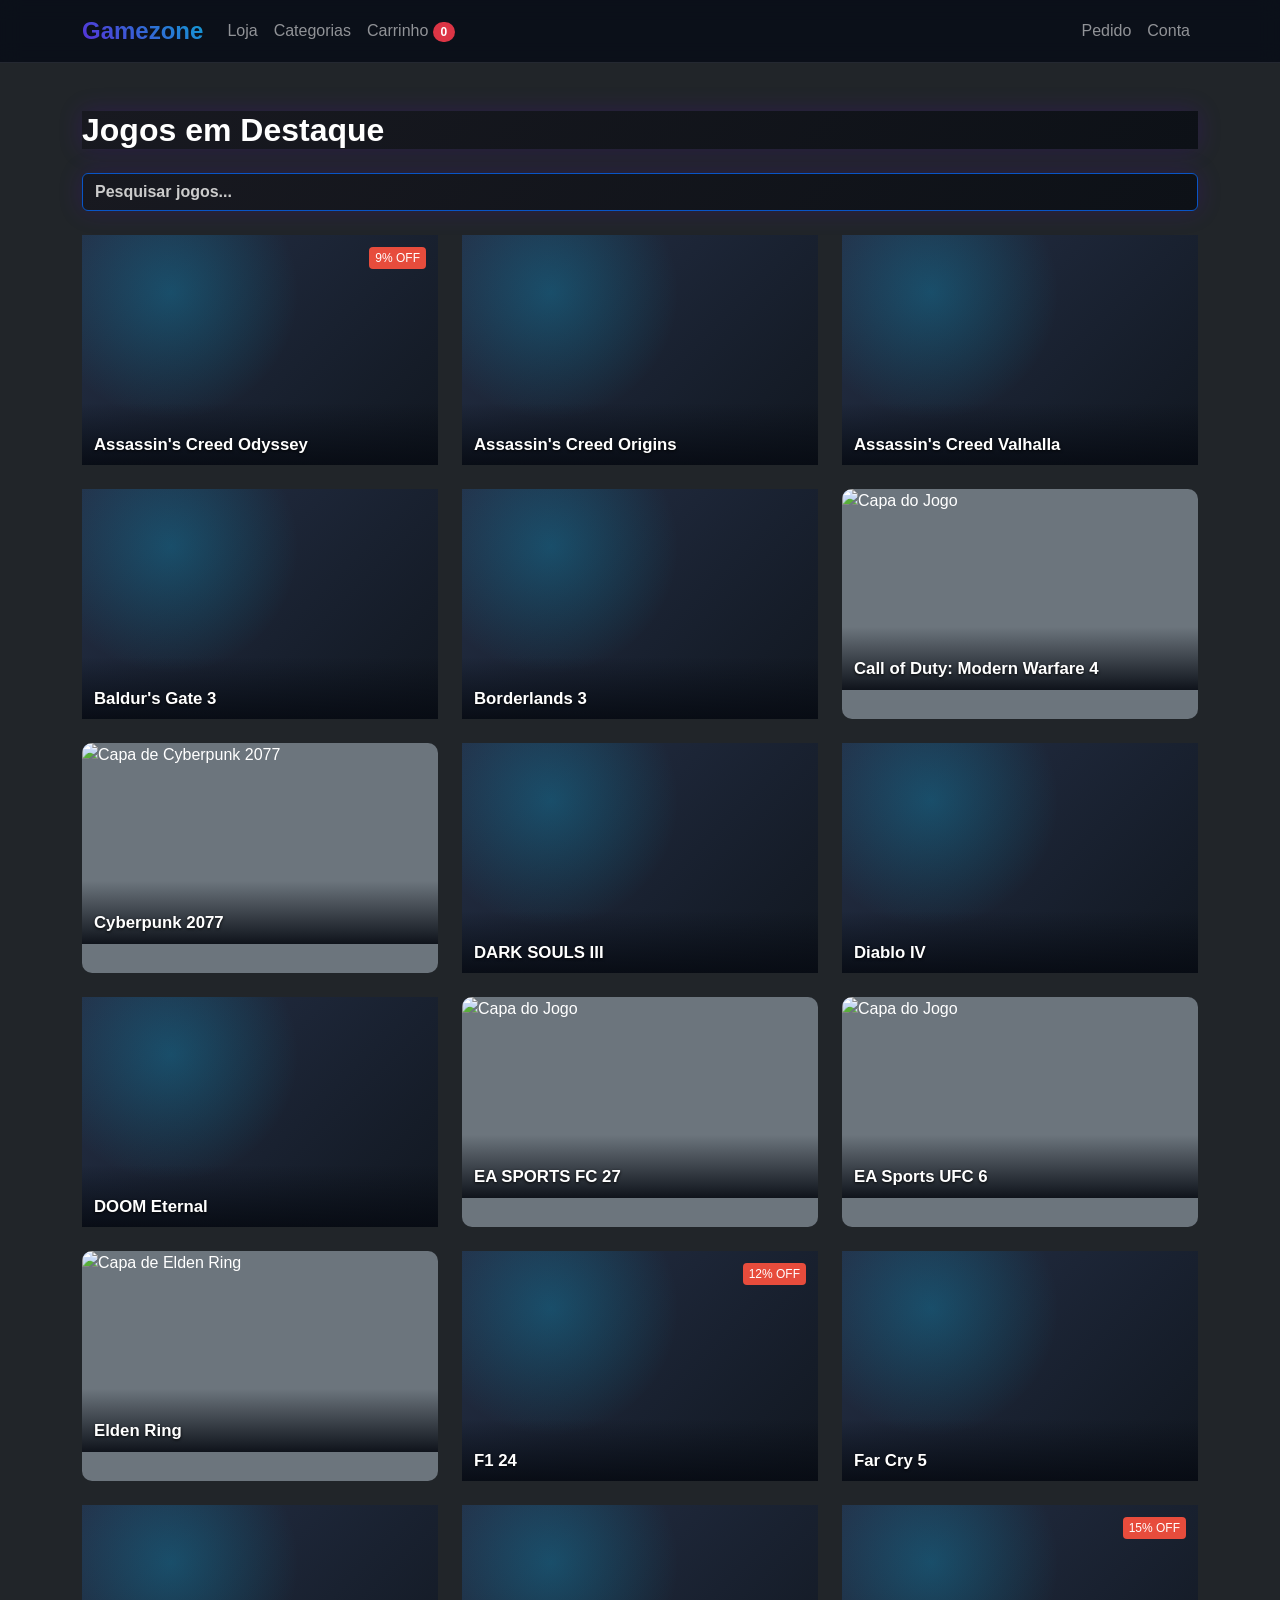
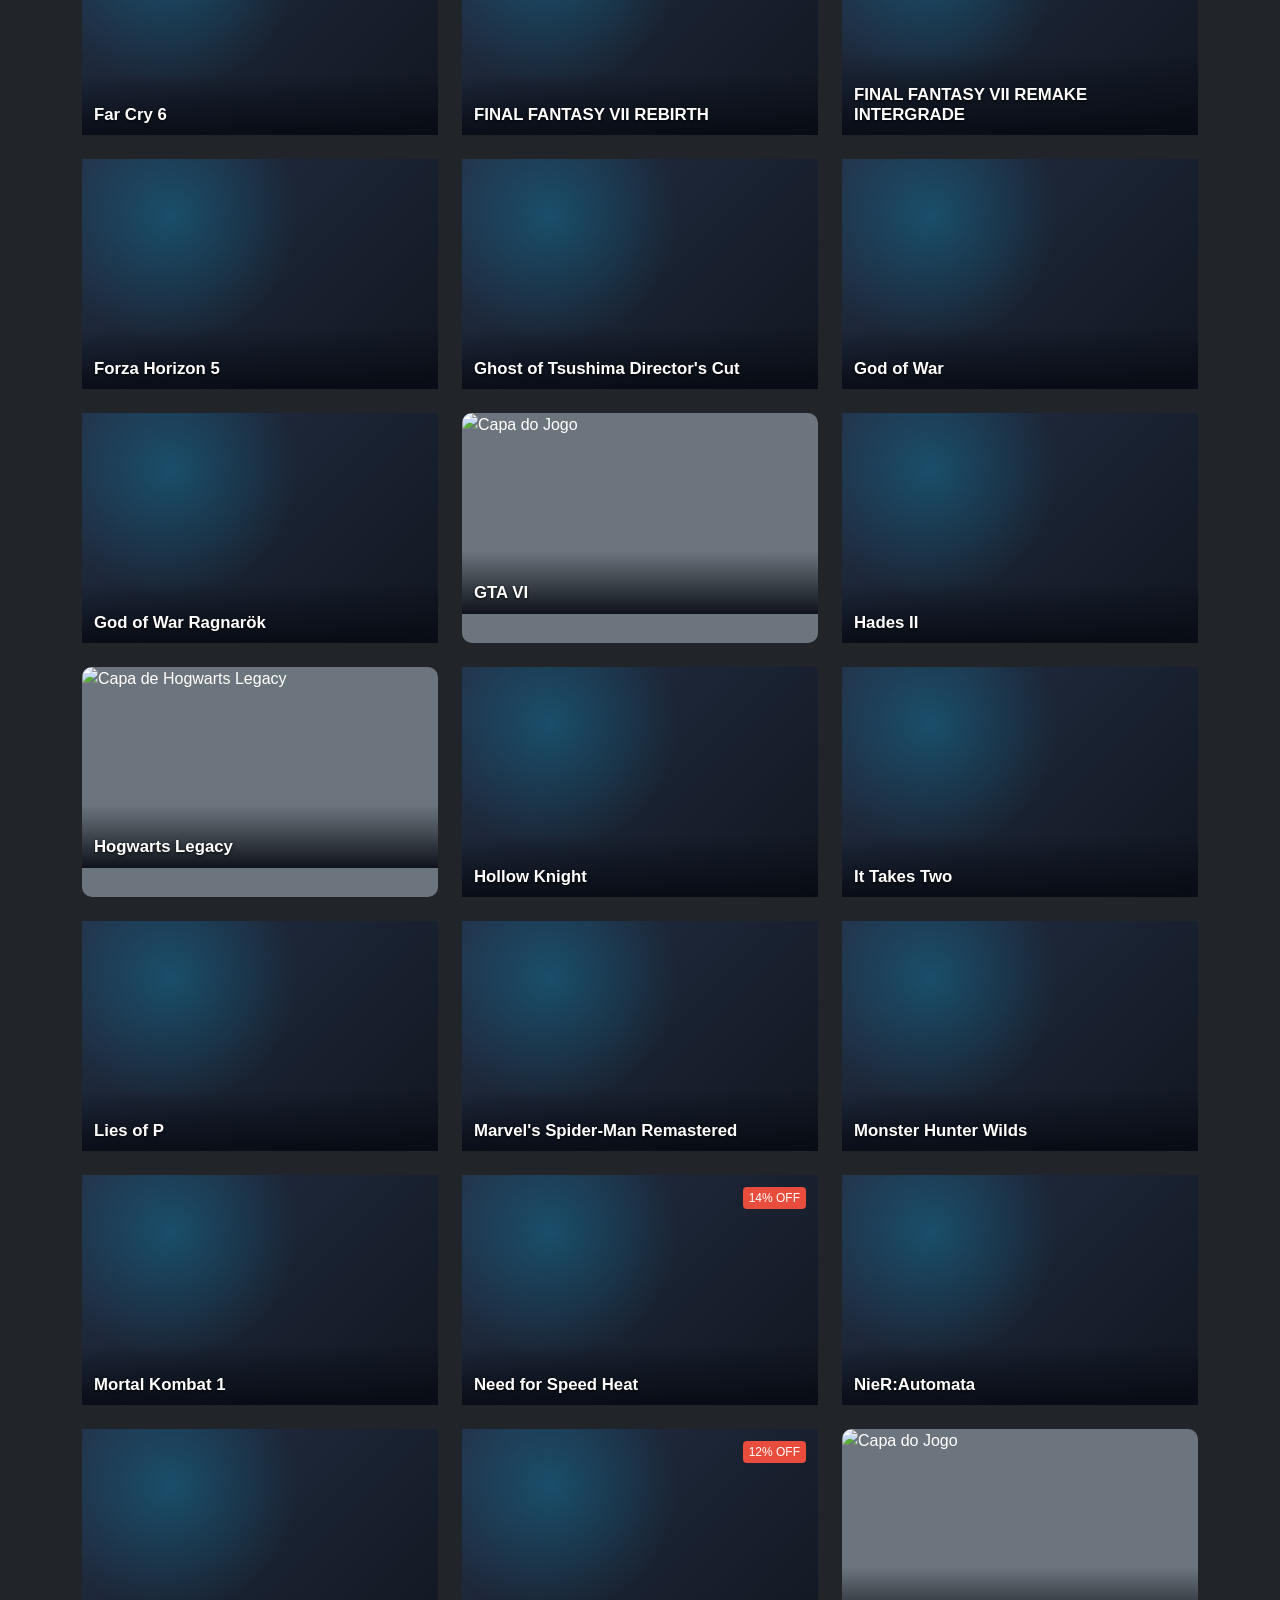
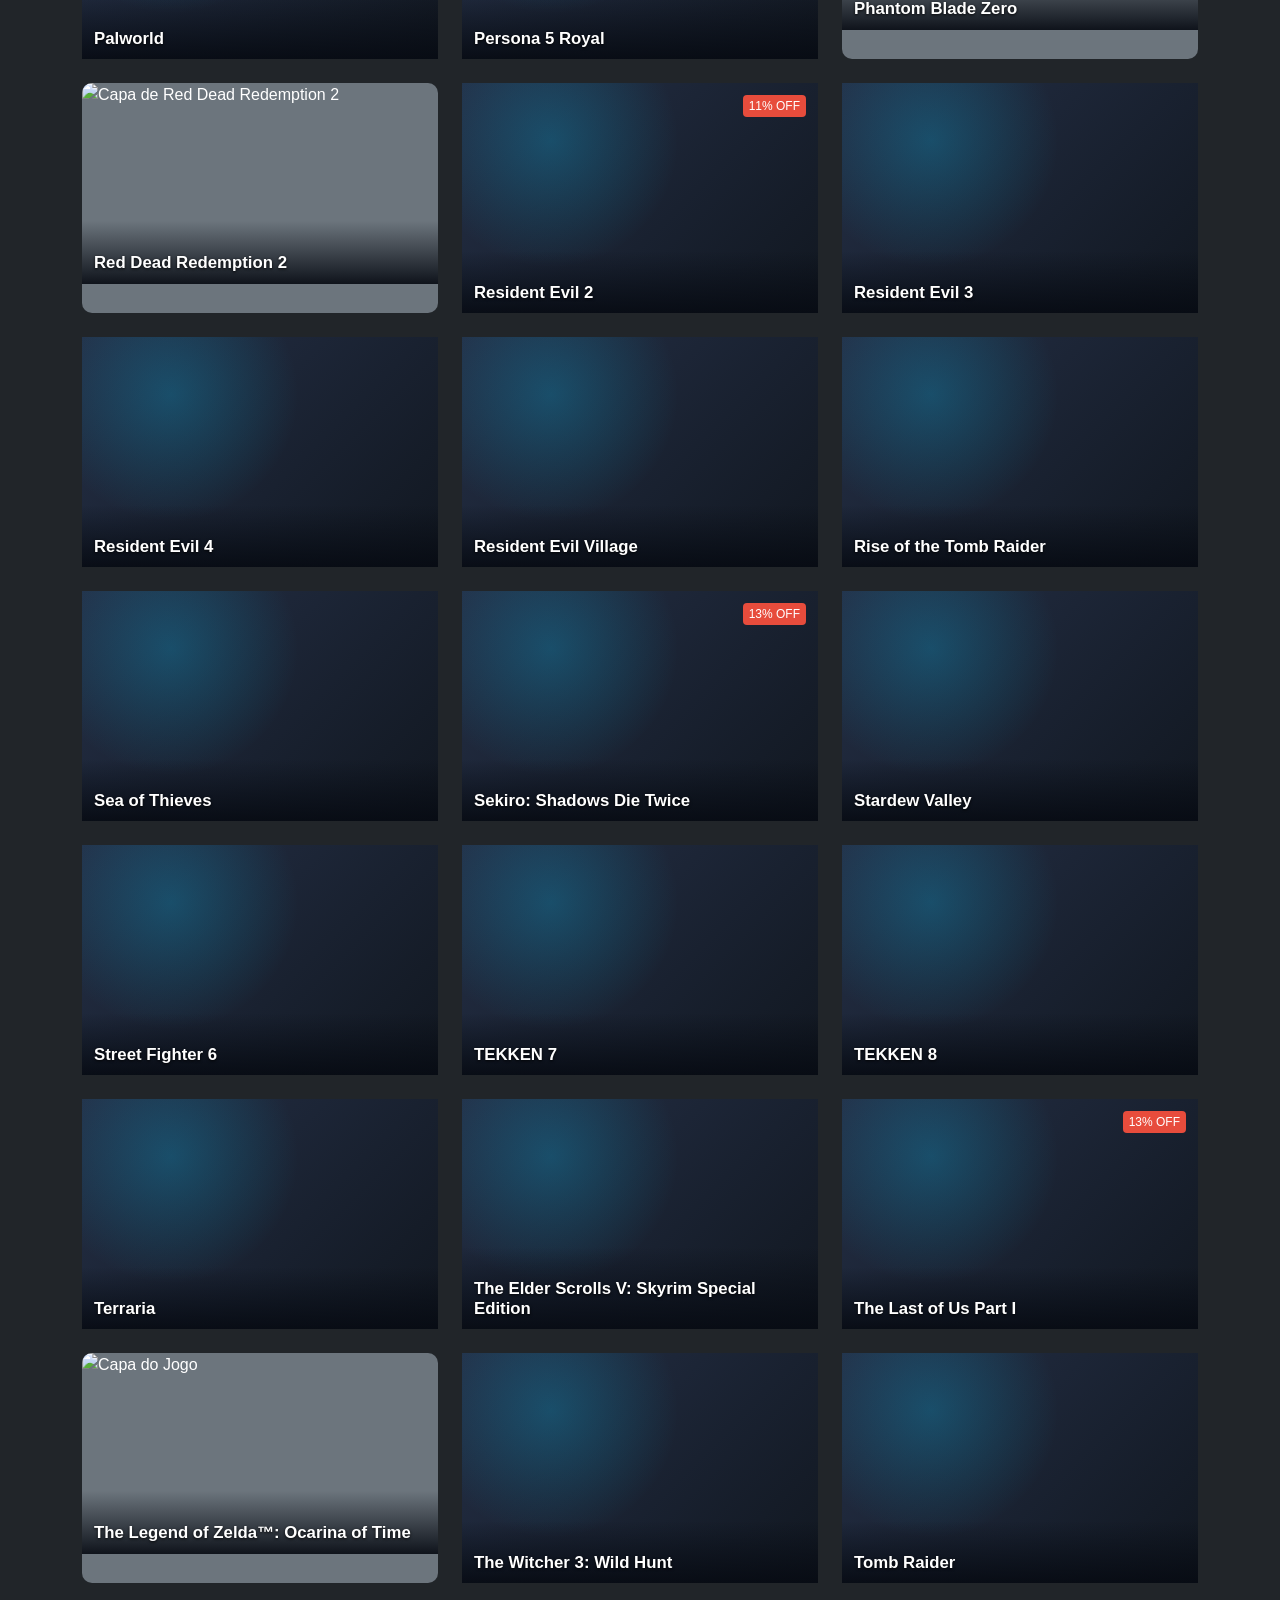
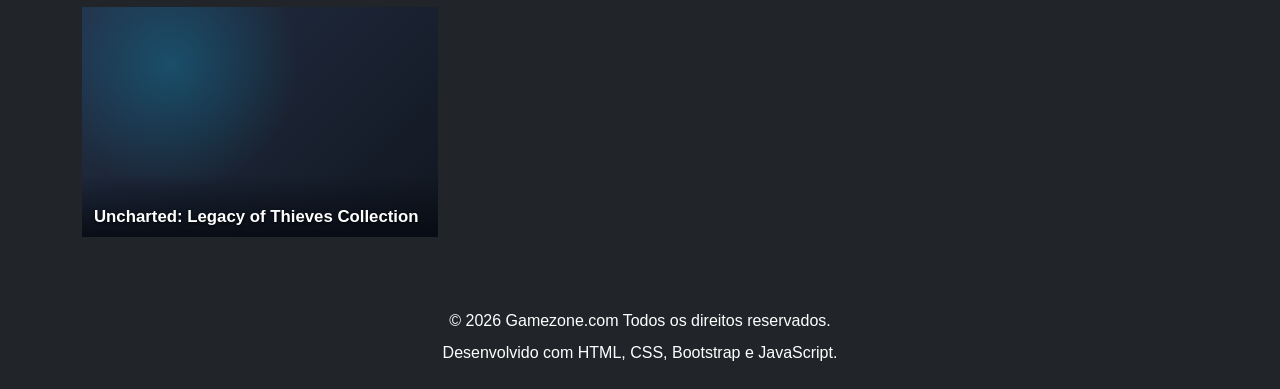
==== commit d03acddc: "Integra nova estrutura e corrige navegacao e carrinho" ====
--- a/index.html
+++ b/index.html
@@ -1,635 +1,635 @@
-<!DOCTYPE html>
-<html lang="pt-br">
-<head>
-  <meta charset="UTF-8">
-  <meta name="viewport" content="width=device-width, initial-scale=1.0">
-  <link href="https://cdn.jsdelivr.net/npm/bootstrap@5.3.3/dist/css/bootstrap.min.css" rel="stylesheet">
-  <title>Bem-Vindo(a) à Gamezone</title>
-  <link rel="stylesheet" href="assets/css/base.css">
-  <link rel="stylesheet" href="assets/css/navigation.css">
-  <link rel="stylesheet" href="assets/css/games.css">
-  <link rel="stylesheet" href="assets/css/cart.css">
-</head>
-<body class="bg-dark text-white">
-<header>
-  <nav class="navbar navbar-expand-lg navbar-dark bg-dark">
-    <div class="container">
-      <a class="navbar-brand" href="index.html">Gamezone</a>
-      <button class="navbar-toggler" type="button" data-bs-toggle="collapse" data-bs-target="#navbarNav" aria-controls="navbarNav" aria-expanded="false" aria-label="Abrir menu">
-        <span class="navbar-toggler-icon"></span>
-      </button>
-      <div class="collapse navbar-collapse" id="navbarNav">
-        <ul class="navbar-nav me-auto">
-          <li class="nav-item"><a class="nav-link" href="index.html">Loja</a></li>
-          <li class="nav-item"><a class="nav-link" href="pages/categorias.html">Categorias</a></li>
-          <li class="nav-item"><a class="nav-link" href="pages/carrinho.html">Carrinho <span class="badge bg-danger rounded-pill" id="cart-count">0</span></a></li>
-        </ul>
-        <div class="navbar-nav">
-          <a class="nav-link" href="pages/pedido.html" onclick="abrirPedido(); return false;">Pedido</a>
-          <a class="nav-link" href="pages/conta.html">Conta</a>
-        </div>
-      </div>
-    </div>
-  </nav>
-</header>
-<!-- Seção da Loja / Jogos -->
-  <main class="container my-5" id="loja">
-    <h2 class="mb-4">Jogos em Destaque</h2>
-
-    <!-- Barra de pesquisa -->
-    <input type="text" id="pesquisa-jogos" class="form-control mb-4" placeholder="Pesquisar jogos...">
-
-    <!-- Mensagem para pesquisas sem resultados -->
-    <p id="sem-resultados" class="text-center text-warning d-none">
-      Nenhum jogo encontrado.
-    </p>
-
-    <div class="row g-4">
-
-      <!-- Card 1- GTA VI -->
-      <div class="col-6 col-lg-4 jogo">
-        <div class="card bg-secondary text-white h-100">
-          <div class="game-cover" tabindex="0" role="button" aria-label="Ver detalhes de GTA VI" aria-controls="detalhes-jogo" aria-expanded="false" data-game-id="1">
-            <img src="https://assets.nuuvem.com/image/upload/t_product_sharing_banner/v1/products/5a5fc7f4881024760a00008b/sharing_images/h9xq1d6betwiprblwmvt.jpg" class="card-img-top" alt="Capa do Jogo">
-            <h5 class="card-title game-title-overlay">GTA VI</h5>
-          </div>
-        </div>
-      </div>
-
-      <!-- Card 2 - The Legend of Zelda -->
-      <div class="col-6 col-lg-4 jogo">
-        <div class="card bg-secondary text-white h-100">
-          <div class="game-cover" tabindex="0" role="button" aria-label="Ver detalhes de The Legend of Zelda: Ocarina of Time" aria-controls="detalhes-jogo" aria-expanded="false" data-game-id="2">
-            <img src="https://assets.nintendo.com/image/upload/v1788887970/ncom/en_US/merchandising/feature-banner/2026/Zelda%2040th%20Anniversary/Ocarina_of_Time.jpg" class="card-img-top" alt="Capa do Jogo">
-            <h5 class="card-title game-title-overlay">The Legend of Zelda™: Ocarina of Time</h5>
-          </div>
-        </div>
-      </div>
-
-      <!-- Card 3 - Call of Duty -->
-      <div class="col-6 col-lg-4 jogo">
-        <div class="card bg-secondary text-white h-100">
-          <div class="game-cover" tabindex="0" role="button" aria-label="Ver detalhes de Call of Duty: Modern Warfare 4" aria-controls="detalhes-jogo" aria-expanded="false" data-game-id="3">
-            <img src="https://www.callofduty.com/content/dam/atvi/callofduty/cod-touchui/mw4/play-now/MW4LP_BuyNow_MW4VE.webp" class="card-img-top" alt="Capa do Jogo">
-            <h5 class="card-title game-title-overlay">Call of Duty: Modern Warfare 4</h5>
-          </div>
-        </div>
-      </div>
-
-      <!-- Card 4 - EA Sports UFC 6 -->
-    <div class="col-6 col-lg-4 jogo">
-        <div class="card bg-secondary text-white h-100">
-          <div class="game-cover" tabindex="0" role="button" aria-label="Ver detalhes de EA Sports UFC 6" aria-controls="detalhes-jogo" aria-expanded="false" data-game-id="4">
-            <img src="https://media.contentapi.ea.com/content/dam/ufc/ufc-6/common/ufc-6-standard-keyart-16x9.jpg.adapt.crop191x100.1200w.jpg" class="card-img-top" alt="Capa do Jogo">
-            <h5 class="card-title game-title-overlay">EA Sports UFC 6</h5>
-          </div>
-        </div>
-      </div>
-      <!-- Card 5 - EA Sports FC  27 -->
-      <div class="col-6 col-lg-4 jogo">
-        <div class="card bg-secondary text-white h-100">
-          <div class="game-cover" tabindex="0" role="button" aria-label="Ver detalhes de EA SPORTS FC 27" aria-controls="detalhes-jogo" aria-expanded="false" data-game-id="5">
-            <img src="https://assets.nintendo.com/image/upload/q_auto/f_auto/store/software/switch/70010000110117/9c0bf199f3618ac6c79c6cdff06d3662a7d89d46621e5ef05c100891e95a4a97" class="card-img-top" alt="Capa do Jogo">
-            <h5 class="card-title game-title-overlay">EA SPORTS FC 27</h5>
-          </div>
-        </div>
-      </div>
-      
-      <!-- Card 6- Phantom Blade Zero -->
-      <div class="col-6 col-lg-4 jogo">
-        <div class="card bg-secondary text-white h-100">
-          <div class="game-cover" tabindex="0" role="button" aria-label="Ver detalhes de Phantom Blade Zero" aria-controls="detalhes-jogo" aria-expanded="false" data-game-id="6">
-            <img src="https://assets.nuuvem.com/image/upload/v1/products/6ad8c6ae4fd6b1ac1fdccf39/sharing_images/iewxsnlazfo4tu8fiyyi.jpg" class="card-img-top" alt="Capa do Jogo">
-            <h5 class="card-title game-title-overlay">Phantom Blade Zero</h5>
-          </div>
-        </div>
-      </div>
-
-      <!-- Card 7 - Red Dead Redemption 2 -->
-      <div class="col-6 col-lg-4 jogo">
-        <div class="card bg-secondary text-white h-100">
-          <div class="game-cover" tabindex="0" role="button" aria-label="Ver detalhes de Red Dead Redemption 2" aria-controls="detalhes-jogo" aria-expanded="false" data-game-id="7">
-            <img src="https://shared.fastly.steamstatic.com/store_item_assets/steam/apps/1174180/header.jpg" class="card-img-top" alt="Capa de Red Dead Redemption 2">
-            <h5 class="card-title game-title-overlay">Red Dead Redemption 2</h5>
-          </div>
-        </div>
-      </div>
-
-      <!-- Card 8 - Elden Ring -->
-      <div class="col-6 col-lg-4 jogo">
-        <div class="card bg-secondary text-white h-100">
-          <div class="game-cover" tabindex="0" role="button" aria-label="Ver detalhes de Elden Ring" aria-controls="detalhes-jogo" aria-expanded="false" data-game-id="8">
-            <img src="https://shared.akamai.steamstatic.com/store_item_assets/steam/apps/1245620/header.jpg" class="card-img-top" alt="Capa de Elden Ring">
-            <h5 class="card-title game-title-overlay">Elden Ring</h5>
-          </div>
-        </div>
-      </div>
-
-      <!-- Card 9 - Hogwarts Legacy -->
-      <div class="col-6 col-lg-4 jogo">
-        <div class="card bg-secondary text-white h-100">
-          <div class="game-cover" tabindex="0" role="button" aria-label="Ver detalhes de Hogwarts Legacy" aria-controls="detalhes-jogo" aria-expanded="false" data-game-id="9">
-            <img src="https://shared.akamai.steamstatic.com/store_item_assets/steam/apps/990080/header.jpg" class="card-img-top" alt="Capa de Hogwarts Legacy">
-            <h5 class="card-title game-title-overlay">Hogwarts Legacy</h5>
-          </div>
-        </div>
-      </div>
-
-      <!-- Card 10 - Cyberpunk 2077 -->
-      <div class="col-6 col-lg-4 jogo">
-        <div class="card bg-secondary text-white h-100">
-          <div class="game-cover" tabindex="0" role="button" aria-label="Ver detalhes de Cyberpunk 2077" aria-controls="detalhes-jogo" aria-expanded="false" data-game-id="10">
-            <img src="https://shared.akamai.steamstatic.com/store_item_assets/steam/apps/1091500/header.jpg" class="card-img-top" alt="Capa de Cyberpunk 2077">
-            <h5 class="card-title game-title-overlay">Cyberpunk 2077</h5>
-          </div>
-        </div>
-      </div>
-
-      <!-- Card 11 - God of War Ragnarök -->
-      <div class="col-6 col-lg-4 jogo">
-        <div class="card bg-secondary text-white h-100">
-          <div class="game-cover" tabindex="0" role="button" aria-label="Ver detalhes de God of War Ragnarök" aria-controls="detalhes-jogo" aria-expanded="false" data-game-id="11">
-            <img src="https://shared.akamai.steamstatic.com/store_item_assets/steam/apps/2322010/header.jpg" class="card-img-top" alt="Capa de God of War Ragnarök" onerror="this.style.display='none';this.parentElement.classList.add('game-cover-fallback')">
-            <h5 class="card-title game-title-overlay">God of War Ragnarök</h5>
-          </div>
-        </div>
-      </div>
-
-      <!-- Card 12 - Marvel's Spider-Man Remastered -->
-      <div class="col-6 col-lg-4 jogo">
-        <div class="card bg-secondary text-white h-100">
-          <div class="game-cover" tabindex="0" role="button" aria-label="Ver detalhes de Marvel's Spider-Man Remastered" aria-controls="detalhes-jogo" aria-expanded="false" data-game-id="12">
-            <img src="https://shared.akamai.steamstatic.com/store_item_assets/steam/apps/1817070/header.jpg" class="card-img-top" alt="Capa de Marvel's Spider-Man Remastered" onerror="this.style.display='none';this.parentElement.classList.add('game-cover-fallback')">
-            <h5 class="card-title game-title-overlay">Marvel's Spider-Man Remastered</h5>
-          </div>
-        </div>
-      </div>
-
-      <!-- Card 13 - Ghost of Tsushima Director's Cut -->
-      <div class="col-6 col-lg-4 jogo">
-        <div class="card bg-secondary text-white h-100">
-          <div class="game-cover" tabindex="0" role="button" aria-label="Ver detalhes de Ghost of Tsushima Director's Cut" aria-controls="detalhes-jogo" aria-expanded="false" data-game-id="13">
-            <img src="https://shared.akamai.steamstatic.com/store_item_assets/steam/apps/2215430/header.jpg" class="card-img-top" alt="Capa de Ghost of Tsushima Director's Cut" onerror="this.style.display='none';this.parentElement.classList.add('game-cover-fallback')">
-            <h5 class="card-title game-title-overlay">Ghost of Tsushima Director's Cut</h5>
-          </div>
-        </div>
-      </div>
-
-      <!-- Card 14 - Resident Evil 4 -->
-      <div class="col-6 col-lg-4 jogo">
-        <div class="card bg-secondary text-white h-100">
-          <div class="game-cover" tabindex="0" role="button" aria-label="Ver detalhes de Resident Evil 4" aria-controls="detalhes-jogo" aria-expanded="false" data-game-id="14">
-            <img src="https://shared.akamai.steamstatic.com/store_item_assets/steam/apps/2050650/header.jpg" class="card-img-top" alt="Capa de Resident Evil 4" onerror="this.style.display='none';this.parentElement.classList.add('game-cover-fallback')">
-            <h5 class="card-title game-title-overlay">Resident Evil 4</h5>
-          </div>
-        </div>
-      </div>
-
-      <!-- Card 15 - Baldur's Gate 3 -->
-      <div class="col-6 col-lg-4 jogo">
-        <div class="card bg-secondary text-white h-100">
-          <div class="game-cover" tabindex="0" role="button" aria-label="Ver detalhes de Baldur's Gate 3" aria-controls="detalhes-jogo" aria-expanded="false" data-game-id="15">
-            <img src="https://shared.akamai.steamstatic.com/store_item_assets/steam/apps/1086940/header.jpg" class="card-img-top" alt="Capa de Baldur's Gate 3" onerror="this.style.display='none';this.parentElement.classList.add('game-cover-fallback')">
-            <h5 class="card-title game-title-overlay">Baldur's Gate 3</h5>
-          </div>
-        </div>
-      </div>
-
-      <!-- Card 16 - Forza Horizon 5 -->
-      <div class="col-6 col-lg-4 jogo">
-        <div class="card bg-secondary text-white h-100">
-          <div class="game-cover" tabindex="0" role="button" aria-label="Ver detalhes de Forza Horizon 5" aria-controls="detalhes-jogo" aria-expanded="false" data-game-id="16">
-            <img src="https://shared.akamai.steamstatic.com/store_item_assets/steam/apps/1551360/header.jpg" class="card-img-top" alt="Capa de Forza Horizon 5" onerror="this.style.display='none';this.parentElement.classList.add('game-cover-fallback')">
-            <h5 class="card-title game-title-overlay">Forza Horizon 5</h5>
-          </div>
-        </div>
-      </div>
-
-      <!-- Card 17 - The Witcher 3: Wild Hunt -->
-      <div class="col-6 col-lg-4 jogo">
-        <div class="card bg-secondary text-white h-100">
-          <div class="game-cover" tabindex="0" role="button" aria-label="Ver detalhes de The Witcher 3: Wild Hunt" aria-controls="detalhes-jogo" aria-expanded="false" data-game-id="17">
-            <img src="https://shared.akamai.steamstatic.com/store_item_assets/steam/apps/292030/header.jpg" class="card-img-top" alt="Capa de The Witcher 3: Wild Hunt" onerror="this.style.display='none';this.parentElement.classList.add('game-cover-fallback')">
-            <h5 class="card-title game-title-overlay">The Witcher 3: Wild Hunt</h5>
-          </div>
-        </div>
-      </div>
-
-      <!-- Card 18 - Terraria -->
-      <div class="col-6 col-lg-4 jogo">
-        <div class="card bg-secondary text-white h-100">
-          <div class="game-cover" tabindex="0" role="button" aria-label="Ver detalhes de Terraria" aria-controls="detalhes-jogo" aria-expanded="false" data-game-id="18">
-            <img src="https://shared.akamai.steamstatic.com/store_item_assets/steam/apps/105600/header.jpg" class="card-img-top" alt="Capa de Terraria" onerror="this.style.display='none';this.parentElement.classList.add('game-cover-fallback')">
-            <h5 class="card-title game-title-overlay">Terraria</h5>
-          </div>
-        </div>
-      </div>
-
-      <!-- Card 19 - Stardew Valley -->
-      <div class="col-6 col-lg-4 jogo">
-        <div class="card bg-secondary text-white h-100">
-          <div class="game-cover" tabindex="0" role="button" aria-label="Ver detalhes de Stardew Valley" aria-controls="detalhes-jogo" aria-expanded="false" data-game-id="19">
-            <img src="https://shared.akamai.steamstatic.com/store_item_assets/steam/apps/413150/header.jpg" class="card-img-top" alt="Capa de Stardew Valley" onerror="this.style.display='none';this.parentElement.classList.add('game-cover-fallback')">
-            <h5 class="card-title game-title-overlay">Stardew Valley</h5>
-          </div>
-        </div>
-      </div>
-
-      <!-- Card 20 - Hollow Knight -->
-      <div class="col-6 col-lg-4 jogo">
-        <div class="card bg-secondary text-white h-100">
-          <div class="game-cover" tabindex="0" role="button" aria-label="Ver detalhes de Hollow Knight" aria-controls="detalhes-jogo" aria-expanded="false" data-game-id="20">
-            <img src="https://shared.akamai.steamstatic.com/store_item_assets/steam/apps/367520/header.jpg" class="card-img-top" alt="Capa de Hollow Knight" onerror="this.style.display='none';this.parentElement.classList.add('game-cover-fallback')">
-            <h5 class="card-title game-title-overlay">Hollow Knight</h5>
-          </div>
-        </div>
-      </div>
-
-      <!-- Card 21 - Palworld -->
-      <div class="col-6 col-lg-4 jogo">
-        <div class="card bg-secondary text-white h-100">
-          <div class="game-cover" tabindex="0" role="button" aria-label="Ver detalhes de Palworld" aria-controls="detalhes-jogo" aria-expanded="false" data-game-id="21">
-            <img src="https://shared.akamai.steamstatic.com/store_item_assets/steam/apps/1623730/header.jpg" class="card-img-top" alt="Capa de Palworld" onerror="this.style.display='none';this.parentElement.classList.add('game-cover-fallback')">
-            <h5 class="card-title game-title-overlay">Palworld</h5>
-          </div>
-        </div>
-      </div>
-
-      <!-- Card 22 - Sea of Thieves -->
-      <div class="col-6 col-lg-4 jogo">
-        <div class="card bg-secondary text-white h-100">
-          <div class="game-cover" tabindex="0" role="button" aria-label="Ver detalhes de Sea of Thieves" aria-controls="detalhes-jogo" aria-expanded="false" data-game-id="22">
-            <img src="https://shared.akamai.steamstatic.com/store_item_assets/steam/apps/1172620/header.jpg" class="card-img-top" alt="Capa de Sea of Thieves" onerror="this.style.display='none';this.parentElement.classList.add('game-cover-fallback')">
-            <h5 class="card-title game-title-overlay">Sea of Thieves</h5>
-          </div>
-        </div>
-      </div>
-
-      <!-- Card 23 - Assassin's Creed Valhalla -->
-      <div class="col-6 col-lg-4 jogo">
-        <div class="card bg-secondary text-white h-100">
-          <div class="game-cover" tabindex="0" role="button" aria-label="Ver detalhes de Assassin's Creed Valhalla" aria-controls="detalhes-jogo" aria-expanded="false" data-game-id="23">
-            <img src="https://shared.akamai.steamstatic.com/store_item_assets/steam/apps/2208920/header.jpg" class="card-img-top" alt="Capa de Assassin's Creed Valhalla" onerror="this.style.display='none';this.parentElement.classList.add('game-cover-fallback')">
-            <h5 class="card-title game-title-overlay">Assassin's Creed Valhalla</h5>
-          </div>
-        </div>
-      </div>
-
-      <!-- Card 24 - Mortal Kombat 1 -->
-      <div class="col-6 col-lg-4 jogo">
-        <div class="card bg-secondary text-white h-100">
-          <div class="game-cover" tabindex="0" role="button" aria-label="Ver detalhes de Mortal Kombat 1" aria-controls="detalhes-jogo" aria-expanded="false" data-game-id="24">
-            <img src="https://shared.akamai.steamstatic.com/store_item_assets/steam/apps/1971870/header.jpg" class="card-img-top" alt="Capa de Mortal Kombat 1" onerror="this.style.display='none';this.parentElement.classList.add('game-cover-fallback')">
-            <h5 class="card-title game-title-overlay">Mortal Kombat 1</h5>
-          </div>
-        </div>
-      </div>
-
-      <!-- Card 25 - TEKKEN 8 -->
-      <div class="col-6 col-lg-4 jogo">
-        <div class="card bg-secondary text-white h-100">
-          <div class="game-cover" tabindex="0" role="button" aria-label="Ver detalhes de TEKKEN 8" aria-controls="detalhes-jogo" aria-expanded="false" data-game-id="25">
-            <img src="https://shared.akamai.steamstatic.com/store_item_assets/steam/apps/1778820/header.jpg" class="card-img-top" alt="Capa de TEKKEN 8" onerror="this.style.display='none';this.parentElement.classList.add('game-cover-fallback')">
-            <h5 class="card-title game-title-overlay">TEKKEN 8</h5>
-          </div>
-        </div>
-      </div>
-
-      <!-- Card 26 - Borderlands 3 -->
-      <div class="col-6 col-lg-4 jogo">
-        <div class="card bg-secondary text-white h-100">
-          <div class="game-cover" tabindex="0" role="button" aria-label="Ver detalhes de Borderlands 3" aria-controls="detalhes-jogo" aria-expanded="false" data-game-id="26">
-            <img src="https://shared.akamai.steamstatic.com/store_item_assets/steam/apps/397540/header.jpg" class="card-img-top" alt="Capa de Borderlands 3" onerror="this.style.display='none';this.parentElement.classList.add('game-cover-fallback')">
-            <h5 class="card-title game-title-overlay">Borderlands 3</h5>
-          </div>
-        </div>
-      </div>
-
-      <!-- Card 27 - DOOM Eternal -->
-      <div class="col-6 col-lg-4 jogo">
-        <div class="card bg-secondary text-white h-100">
-          <div class="game-cover" tabindex="0" role="button" aria-label="Ver detalhes de DOOM Eternal" aria-controls="detalhes-jogo" aria-expanded="false" data-game-id="27">
-            <img src="https://shared.akamai.steamstatic.com/store_item_assets/steam/apps/782330/header.jpg" class="card-img-top" alt="Capa de DOOM Eternal" onerror="this.style.display='none';this.parentElement.classList.add('game-cover-fallback')">
-            <h5 class="card-title game-title-overlay">DOOM Eternal</h5>
-          </div>
-        </div>
-      </div>
-
-      <!-- Card 28 - Hades II -->
-      <div class="col-6 col-lg-4 jogo">
-        <div class="card bg-secondary text-white h-100">
-          <div class="game-cover" tabindex="0" role="button" aria-label="Ver detalhes de Hades II" aria-controls="detalhes-jogo" aria-expanded="false" data-game-id="28">
-            <img src="https://shared.akamai.steamstatic.com/store_item_assets/steam/apps/1145350/header.jpg" class="card-img-top" alt="Capa de Hades II" onerror="this.style.display='none';this.parentElement.classList.add('game-cover-fallback')">
-            <h5 class="card-title game-title-overlay">Hades II</h5>
-          </div>
-        </div>
-      </div>
-
-      <!-- Card 29 - Monster Hunter Wilds -->
-      <div class="col-6 col-lg-4 jogo">
-        <div class="card bg-secondary text-white h-100">
-          <div class="game-cover" tabindex="0" role="button" aria-label="Ver detalhes de Monster Hunter Wilds" aria-controls="detalhes-jogo" aria-expanded="false" data-game-id="29">
-            <img src="https://shared.akamai.steamstatic.com/store_item_assets/steam/apps/2246340/header.jpg" class="card-img-top" alt="Capa de Monster Hunter Wilds" onerror="this.style.display='none';this.parentElement.classList.add('game-cover-fallback')">
-            <h5 class="card-title game-title-overlay">Monster Hunter Wilds</h5>
-          </div>
-        </div>
-      </div>
-
-      <!-- Card 30 - It Takes Two -->
-      <div class="col-6 col-lg-4 jogo">
-        <div class="card bg-secondary text-white h-100">
-          <div class="game-cover" tabindex="0" role="button" aria-label="Ver detalhes de It Takes Two" aria-controls="detalhes-jogo" aria-expanded="false" data-game-id="30">
-            <img src="https://shared.akamai.steamstatic.com/store_item_assets/steam/apps/1426210/header.jpg" class="card-img-top" alt="Capa de It Takes Two" onerror="this.style.display='none';this.parentElement.classList.add('game-cover-fallback')">
-            <h5 class="card-title game-title-overlay">It Takes Two</h5>
-          </div>
-        </div>
-      </div>
-
-      <!-- Card 31 - The Last of Us Part I -->
-      <div class="col-6 col-lg-4 jogo">
-        <div class="card bg-secondary text-white h-100">
-          <div class="game-cover" tabindex="0" role="button" aria-label="Ver detalhes de The Last of Us Part I" aria-controls="detalhes-jogo" aria-expanded="false" data-game-id="31">
-            <img src="https://shared.akamai.steamstatic.com/store_item_assets/steam/apps/1888930/header.jpg" class="card-img-top" alt="Capa de The Last of Us Part I" onerror="this.style.display='none';this.parentElement.classList.add('game-cover-fallback')">
-            <h5 class="card-title game-title-overlay">The Last of Us Part I</h5>
-            <span class="tag-desconto game-discount-overlay">13% OFF</span>
-          </div>
-        </div>
-      </div>
-
-      <!-- Card 32 - God of War -->
-      <div class="col-6 col-lg-4 jogo">
-        <div class="card bg-secondary text-white h-100">
-          <div class="game-cover" tabindex="0" role="button" aria-label="Ver detalhes de God of War" aria-controls="detalhes-jogo" aria-expanded="false" data-game-id="32">
-            <img src="https://shared.akamai.steamstatic.com/store_item_assets/steam/apps/1593500/header.jpg" class="card-img-top" alt="Capa de God of War" onerror="this.style.display='none';this.parentElement.classList.add('game-cover-fallback')">
-            <h5 class="card-title game-title-overlay">God of War</h5>
-          </div>
-        </div>
-      </div>
-
-      <!-- Card 33 - Uncharted: Legacy of Thieves Collection -->
-      <div class="col-6 col-lg-4 jogo">
-        <div class="card bg-secondary text-white h-100">
-          <div class="game-cover" tabindex="0" role="button" aria-label="Ver detalhes de Uncharted: Legacy of Thieves Collection" aria-controls="detalhes-jogo" aria-expanded="false" data-game-id="33">
-            <img src="https://shared.akamai.steamstatic.com/store_item_assets/steam/apps/1659420/header.jpg" class="card-img-top" alt="Capa de Uncharted: Legacy of Thieves Collection" onerror="this.style.display='none';this.parentElement.classList.add('game-cover-fallback')">
-            <h5 class="card-title game-title-overlay">Uncharted: Legacy of Thieves Collection</h5>
-          </div>
-        </div>
-      </div>
-
-      <!-- Card 34 - FINAL FANTASY VII REMAKE INTERGRADE -->
-      <div class="col-6 col-lg-4 jogo">
-        <div class="card bg-secondary text-white h-100">
-          <div class="game-cover" tabindex="0" role="button" aria-label="Ver detalhes de FINAL FANTASY VII REMAKE INTERGRADE" aria-controls="detalhes-jogo" aria-expanded="false" data-game-id="34">
-            <img src="https://shared.akamai.steamstatic.com/store_item_assets/steam/apps/1462040/header.jpg" class="card-img-top" alt="Capa de FINAL FANTASY VII REMAKE INTERGRADE" onerror="this.style.display='none';this.parentElement.classList.add('game-cover-fallback')">
-            <h5 class="card-title game-title-overlay">FINAL FANTASY VII REMAKE INTERGRADE</h5>
-            <span class="tag-desconto game-discount-overlay">15% OFF</span>
-          </div>
-        </div>
-      </div>
-
-      <!-- Card 35 - FINAL FANTASY VII REBIRTH -->
-      <div class="col-6 col-lg-4 jogo">
-        <div class="card bg-secondary text-white h-100">
-          <div class="game-cover" tabindex="0" role="button" aria-label="Ver detalhes de FINAL FANTASY VII REBIRTH" aria-controls="detalhes-jogo" aria-expanded="false" data-game-id="35">
-            <img src="https://shared.akamai.steamstatic.com/store_item_assets/steam/apps/2909400/header.jpg" class="card-img-top" alt="Capa de FINAL FANTASY VII REBIRTH" onerror="this.style.display='none';this.parentElement.classList.add('game-cover-fallback')">
-            <h5 class="card-title game-title-overlay">FINAL FANTASY VII REBIRTH</h5>
-          </div>
-        </div>
-      </div>
-
-      <!-- Card 36 - Street Fighter 6 -->
-      <div class="col-6 col-lg-4 jogo">
-        <div class="card bg-secondary text-white h-100">
-          <div class="game-cover" tabindex="0" role="button" aria-label="Ver detalhes de Street Fighter 6" aria-controls="detalhes-jogo" aria-expanded="false" data-game-id="36">
-            <img src="https://shared.akamai.steamstatic.com/store_item_assets/steam/apps/1364780/header.jpg" class="card-img-top" alt="Capa de Street Fighter 6" onerror="this.style.display='none';this.parentElement.classList.add('game-cover-fallback')">
-            <h5 class="card-title game-title-overlay">Street Fighter 6</h5>
-          </div>
-        </div>
-      </div>
-
-      <!-- Card 37 - TEKKEN 7 -->
-      <div class="col-6 col-lg-4 jogo">
-        <div class="card bg-secondary text-white h-100">
-          <div class="game-cover" tabindex="0" role="button" aria-label="Ver detalhes de TEKKEN 7" aria-controls="detalhes-jogo" aria-expanded="false" data-game-id="37">
-            <img src="https://shared.akamai.steamstatic.com/store_item_assets/steam/apps/389730/header.jpg" class="card-img-top" alt="Capa de TEKKEN 7" onerror="this.style.display='none';this.parentElement.classList.add('game-cover-fallback')">
-            <h5 class="card-title game-title-overlay">TEKKEN 7</h5>
-          </div>
-        </div>
-      </div>
-
-      <!-- Card 38 - Resident Evil 2 -->
-      <div class="col-6 col-lg-4 jogo">
-        <div class="card bg-secondary text-white h-100">
-          <div class="game-cover" tabindex="0" role="button" aria-label="Ver detalhes de Resident Evil 2" aria-controls="detalhes-jogo" aria-expanded="false" data-game-id="38">
-            <img src="https://shared.akamai.steamstatic.com/store_item_assets/steam/apps/883710/header.jpg" class="card-img-top" alt="Capa de Resident Evil 2" onerror="this.style.display='none';this.parentElement.classList.add('game-cover-fallback')">
-            <h5 class="card-title game-title-overlay">Resident Evil 2</h5>
-            <span class="tag-desconto game-discount-overlay">11% OFF</span>
-          </div>
-        </div>
-      </div>
-
-      <!-- Card 39 - Resident Evil 3 -->
-      <div class="col-6 col-lg-4 jogo">
-        <div class="card bg-secondary text-white h-100">
-          <div class="game-cover" tabindex="0" role="button" aria-label="Ver detalhes de Resident Evil 3" aria-controls="detalhes-jogo" aria-expanded="false" data-game-id="39">
-            <img src="https://shared.akamai.steamstatic.com/store_item_assets/steam/apps/952060/header.jpg" class="card-img-top" alt="Capa de Resident Evil 3" onerror="this.style.display='none';this.parentElement.classList.add('game-cover-fallback')">
-            <h5 class="card-title game-title-overlay">Resident Evil 3</h5>
-          </div>
-        </div>
-      </div>
-
-      <!-- Card 40 - Resident Evil Village -->
-      <div class="col-6 col-lg-4 jogo">
-        <div class="card bg-secondary text-white h-100">
-          <div class="game-cover" tabindex="0" role="button" aria-label="Ver detalhes de Resident Evil Village" aria-controls="detalhes-jogo" aria-expanded="false" data-game-id="40">
-            <img src="https://shared.akamai.steamstatic.com/store_item_assets/steam/apps/1196590/header.jpg" class="card-img-top" alt="Capa de Resident Evil Village" onerror="this.style.display='none';this.parentElement.classList.add('game-cover-fallback')">
-            <h5 class="card-title game-title-overlay">Resident Evil Village</h5>
-          </div>
-        </div>
-      </div>
-
-      <!-- Card 41 - Assassin's Creed Odyssey -->
-      <div class="col-6 col-lg-4 jogo">
-        <div class="card bg-secondary text-white h-100">
-          <div class="game-cover" tabindex="0" role="button" aria-label="Ver detalhes de Assassin's Creed Odyssey" aria-controls="detalhes-jogo" aria-expanded="false" data-game-id="41">
-            <img src="https://shared.akamai.steamstatic.com/store_item_assets/steam/apps/812140/header.jpg" class="card-img-top" alt="Capa de Assassin's Creed Odyssey" onerror="this.style.display='none';this.parentElement.classList.add('game-cover-fallback')">
-            <h5 class="card-title game-title-overlay">Assassin's Creed Odyssey</h5>
-            <span class="tag-desconto game-discount-overlay">9% OFF</span>
-          </div>
-        </div>
-      </div>
-
-      <!-- Card 42 - Assassin's Creed Origins -->
-      <div class="col-6 col-lg-4 jogo">
-        <div class="card bg-secondary text-white h-100">
-          <div class="game-cover" tabindex="0" role="button" aria-label="Ver detalhes de Assassin's Creed Origins" aria-controls="detalhes-jogo" aria-expanded="false" data-game-id="42">
-            <img src="https://shared.akamai.steamstatic.com/store_item_assets/steam/apps/582160/header.jpg" class="card-img-top" alt="Capa de Assassin's Creed Origins" onerror="this.style.display='none';this.parentElement.classList.add('game-cover-fallback')">
-            <h5 class="card-title game-title-overlay">Assassin's Creed Origins</h5>
-          </div>
-        </div>
-      </div>
-
-      <!-- Card 43 - Far Cry 5 -->
-      <div class="col-6 col-lg-4 jogo">
-        <div class="card bg-secondary text-white h-100">
-          <div class="game-cover" tabindex="0" role="button" aria-label="Ver detalhes de Far Cry 5" aria-controls="detalhes-jogo" aria-expanded="false" data-game-id="43">
-            <img src="https://shared.akamai.steamstatic.com/store_item_assets/steam/apps/552520/header.jpg" class="card-img-top" alt="Capa de Far Cry 5" onerror="this.style.display='none';this.parentElement.classList.add('game-cover-fallback')">
-            <h5 class="card-title game-title-overlay">Far Cry 5</h5>
-          </div>
-        </div>
-      </div>
-
-      <!-- Card 44 - Far Cry 6 -->
-      <div class="col-6 col-lg-4 jogo">
-        <div class="card bg-secondary text-white h-100">
-          <div class="game-cover" tabindex="0" role="button" aria-label="Ver detalhes de Far Cry 6" aria-controls="detalhes-jogo" aria-expanded="false" data-game-id="44">
-            <img src="https://shared.akamai.steamstatic.com/store_item_assets/steam/apps/2369390/header.jpg" class="card-img-top" alt="Capa de Far Cry 6" onerror="this.style.display='none';this.parentElement.classList.add('game-cover-fallback')">
-            <h5 class="card-title game-title-overlay">Far Cry 6</h5>
-          </div>
-        </div>
-      </div>
-
-      <!-- Card 45 - The Elder Scrolls V: Skyrim Special Edition -->
-      <div class="col-6 col-lg-4 jogo">
-        <div class="card bg-secondary text-white h-100">
-          <div class="game-cover" tabindex="0" role="button" aria-label="Ver detalhes de The Elder Scrolls V: Skyrim Special Edition" aria-controls="detalhes-jogo" aria-expanded="false" data-game-id="45">
-            <img src="https://shared.akamai.steamstatic.com/store_item_assets/steam/apps/489830/header.jpg" class="card-img-top" alt="Capa de The Elder Scrolls V: Skyrim Special Edition" onerror="this.style.display='none';this.parentElement.classList.add('game-cover-fallback')">
-            <h5 class="card-title game-title-overlay">The Elder Scrolls V: Skyrim Special Edition</h5>
-          </div>
-        </div>
-      </div>
-
-      <!-- Card 46 - Diablo IV -->
-      <div class="col-6 col-lg-4 jogo">
-        <div class="card bg-secondary text-white h-100">
-          <div class="game-cover" tabindex="0" role="button" aria-label="Ver detalhes de Diablo IV" aria-controls="detalhes-jogo" aria-expanded="false" data-game-id="46">
-            <img src="https://shared.akamai.steamstatic.com/store_item_assets/steam/apps/2344520/header.jpg" class="card-img-top" alt="Capa de Diablo IV" onerror="this.style.display='none';this.parentElement.classList.add('game-cover-fallback')">
-            <h5 class="card-title game-title-overlay">Diablo IV</h5>
-          </div>
-        </div>
-      </div>
-
-      <!-- Card 47 - Persona 5 Royal -->
-      <div class="col-6 col-lg-4 jogo">
-        <div class="card bg-secondary text-white h-100">
-          <div class="game-cover" tabindex="0" role="button" aria-label="Ver detalhes de Persona 5 Royal" aria-controls="detalhes-jogo" aria-expanded="false" data-game-id="47">
-            <img src="https://shared.akamai.steamstatic.com/store_item_assets/steam/apps/1687950/header.jpg" class="card-img-top" alt="Capa de Persona 5 Royal" onerror="this.style.display='none';this.parentElement.classList.add('game-cover-fallback')">
-            <h5 class="card-title game-title-overlay">Persona 5 Royal</h5>
-            <span class="tag-desconto game-discount-overlay">12% OFF</span>
-          </div>
-        </div>
-      </div>
-
-      <!-- Card 48 - NieR:Automata -->
-      <div class="col-6 col-lg-4 jogo">
-        <div class="card bg-secondary text-white h-100">
-          <div class="game-cover" tabindex="0" role="button" aria-label="Ver detalhes de NieR:Automata" aria-controls="detalhes-jogo" aria-expanded="false" data-game-id="48">
-            <img src="https://shared.akamai.steamstatic.com/store_item_assets/steam/apps/524220/header.jpg" class="card-img-top" alt="Capa de NieR:Automata" onerror="this.style.display='none';this.parentElement.classList.add('game-cover-fallback')">
-            <h5 class="card-title game-title-overlay">NieR:Automata</h5>
-          </div>
-        </div>
-      </div>
-
-      <!-- Card 49 - Sekiro: Shadows Die Twice -->
-      <div class="col-6 col-lg-4 jogo">
-        <div class="card bg-secondary text-white h-100">
-          <div class="game-cover" tabindex="0" role="button" aria-label="Ver detalhes de Sekiro: Shadows Die Twice" aria-controls="detalhes-jogo" aria-expanded="false" data-game-id="49">
-            <img src="https://shared.akamai.steamstatic.com/store_item_assets/steam/apps/814380/header.jpg" class="card-img-top" alt="Capa de Sekiro: Shadows Die Twice" onerror="this.style.display='none';this.parentElement.classList.add('game-cover-fallback')">
-            <h5 class="card-title game-title-overlay">Sekiro: Shadows Die Twice</h5>
-            <span class="tag-desconto game-discount-overlay">13% OFF</span>
-          </div>
-        </div>
-      </div>
-
-      <!-- Card 50 - DARK SOULS III -->
-      <div class="col-6 col-lg-4 jogo">
-        <div class="card bg-secondary text-white h-100">
-          <div class="game-cover" tabindex="0" role="button" aria-label="Ver detalhes de DARK SOULS III" aria-controls="detalhes-jogo" aria-expanded="false" data-game-id="50">
-            <img src="https://shared.akamai.steamstatic.com/store_item_assets/steam/apps/374320/header.jpg" class="card-img-top" alt="Capa de DARK SOULS III" onerror="this.style.display='none';this.parentElement.classList.add('game-cover-fallback')">
-            <h5 class="card-title game-title-overlay">DARK SOULS III</h5>
-          </div>
-        </div>
-      </div>
-
-      <!-- Card 51 - Lies of P -->
-      <div class="col-6 col-lg-4 jogo">
-        <div class="card bg-secondary text-white h-100">
-          <div class="game-cover" tabindex="0" role="button" aria-label="Ver detalhes de Lies of P" aria-controls="detalhes-jogo" aria-expanded="false" data-game-id="51">
-            <img src="https://shared.akamai.steamstatic.com/store_item_assets/steam/apps/1627720/header.jpg" class="card-img-top" alt="Capa de Lies of P" onerror="this.style.display='none';this.parentElement.classList.add('game-cover-fallback')">
-            <h5 class="card-title game-title-overlay">Lies of P</h5>
-          </div>
-        </div>
-      </div>
-
-      <!-- Card 52 - Tomb Raider -->
-      <div class="col-6 col-lg-4 jogo">
-        <div class="card bg-secondary text-white h-100">
-          <div class="game-cover" tabindex="0" role="button" aria-label="Ver detalhes de Tomb Raider" aria-controls="detalhes-jogo" aria-expanded="false" data-game-id="52">
-            <img src="https://shared.akamai.steamstatic.com/store_item_assets/steam/apps/203160/header.jpg" class="card-img-top" alt="Capa de Tomb Raider" onerror="this.style.display='none';this.parentElement.classList.add('game-cover-fallback')">
-            <h5 class="card-title game-title-overlay">Tomb Raider</h5>
-          </div>
-        </div>
-      </div>
-
-      <!-- Card 53 - Rise of the Tomb Raider -->
-      <div class="col-6 col-lg-4 jogo">
-        <div class="card bg-secondary text-white h-100">
-          <div class="game-cover" tabindex="0" role="button" aria-label="Ver detalhes de Rise of the Tomb Raider" aria-controls="detalhes-jogo" aria-expanded="false" data-game-id="53">
-            <img src="https://shared.akamai.steamstatic.com/store_item_assets/steam/apps/391220/header.jpg" class="card-img-top" alt="Capa de Rise of the Tomb Raider" onerror="this.style.display='none';this.parentElement.classList.add('game-cover-fallback')">
-            <h5 class="card-title game-title-overlay">Rise of the Tomb Raider</h5>
-          </div>
-        </div>
-      </div>
-
-      <!-- Card 54 - Need for Speed Heat -->
-      <div class="col-6 col-lg-4 jogo">
-        <div class="card bg-secondary text-white h-100">
-          <div class="game-cover" tabindex="0" role="button" aria-label="Ver detalhes de Need for Speed Heat" aria-controls="detalhes-jogo" aria-expanded="false" data-game-id="54">
-            <img src="https://shared.akamai.steamstatic.com/store_item_assets/steam/apps/1222680/header.jpg" class="card-img-top" alt="Capa de Need for Speed Heat" onerror="this.style.display='none';this.parentElement.classList.add('game-cover-fallback')">
-            <h5 class="card-title game-title-overlay">Need for Speed Heat</h5>
-            <span class="tag-desconto game-discount-overlay">14% OFF</span>
-          </div>
-        </div>
-      </div>
-
-      <!-- Card 55 - F1 24 -->
-      <div class="col-6 col-lg-4 jogo">
-        <div class="card bg-secondary text-white h-100">
-          <div class="game-cover" tabindex="0" role="button" aria-label="Ver detalhes de F1 24" aria-controls="detalhes-jogo" aria-expanded="false" data-game-id="55">
-            <img src="https://shared.akamai.steamstatic.com/store_item_assets/steam/apps/2488620/header.jpg" class="card-img-top" alt="Capa de F1 24" onerror="this.style.display='none';this.parentElement.classList.add('game-cover-fallback')">
-            <h5 class="card-title game-title-overlay">F1 24</h5>
-            <span class="tag-desconto game-discount-overlay">12% OFF</span>
-          </div>
-        </div>
-      </div>
-    </div>
-
-    <section id="detalhes-jogo" class="game-details-panel d-none mt-5" aria-live="polite" aria-labelledby="detalhes-jogo-titulo"></section>
-        </main>
-<!-- Rodapé -->
-<footer class="bg-dark text-white text-center py-4">
-
-    <div class="container">
-        <p class="mb-2">
-            &copy; 2026 Gamezone.com
-            Todos os direitos reservados.
-        </p>
-
-        <p class="mb-0">
-            Desenvolvido com HTML, CSS,
-            Bootstrap e JavaScript.
-        </p>
-    </div>
-   
-</footer>
-<script src="https://cdn.jsdelivr.net/npm/bootstrap@5.3.3/dist/js/bootstrap.bundle.min.js"></script>
-<script src="assets/js/state.js"></script>
-<script src="assets/js/navigation.js"></script>
-<script src="assets/js/cart.js"></script>
-<script src="assets/js/catalog.js"></script>
-<script src="assets/js/order.js"></script>
-<script src="assets/js/account.js"></script>
-<script src="assets/js/categories.js"></script>
-<script src="assets/js/app.js"></script>
-</body>
-</html>
+<!DOCTYPE html>
+<html lang="pt-br">
+<head>
+  <meta charset="UTF-8">
+  <meta name="viewport" content="width=device-width, initial-scale=1.0">
+  <link href="https://cdn.jsdelivr.net/npm/bootstrap@5.3.3/dist/css/bootstrap.min.css" rel="stylesheet">
+  <title>Bem-Vindo(a) à Gamezone</title>
+  <link rel="stylesheet" href="base.css">
+<link rel="stylesheet" href="navigation.css">
+<link rel="stylesheet" href="games.css">
+<link rel="stylesheet" href="cart.css">
+</head>
+<body class="bg-dark text-white">
+<header>
+  <nav class="navbar navbar-expand-lg navbar-dark bg-dark">
+    <div class="container">
+      <a class="navbar-brand" href="index.html">Gamezone</a>
+      <button class="navbar-toggler" type="button" data-bs-toggle="collapse" data-bs-target="#navbarNav" aria-controls="navbarNav" aria-expanded="false" aria-label="Abrir menu">
+        <span class="navbar-toggler-icon"></span>
+      </button>
+      <div class="collapse navbar-collapse" id="navbarNav">
+        <ul class="navbar-nav me-auto">
+          <li class="nav-item"><a class="nav-link" href="index.html">Loja</a></li>
+          <li class="nav-item"><a class="nav-link" href="pages/categorias.html">Categorias</a></li>
+          <li class="nav-item"><a class="nav-link" href="carinho.html">Carrinho <span class="badge bg-danger rounded-pill" id="cart-count">0</span></a></li>
+        </ul>
+        <div class="navbar-nav">
+          <a class="nav-link" href="pages/pedido.html" onclick="abrirPedido(); return false;">Pedido</a>
+          <a class="nav-link" href="pages/conta.html">Conta</a>
+        </div>
+      </div>
+    </div>
+  </nav>
+</header>
+<!-- Seção da Loja / Jogos -->
+  <main class="container my-5" id="loja">
+    <h2 class="mb-4">Jogos em Destaque</h2>
+
+    <!-- Barra de pesquisa -->
+    <input type="text" id="pesquisa-jogos" class="form-control mb-4" placeholder="Pesquisar jogos...">
+
+    <!-- Mensagem para pesquisas sem resultados -->
+    <p id="sem-resultados" class="text-center text-warning d-none">
+      Nenhum jogo encontrado.
+    </p>
+
+    <div class="row g-4">
+
+      <!-- Card 1- GTA VI -->
+      <div class="col-6 col-lg-4 jogo">
+        <div class="card bg-secondary text-white h-100">
+          <div class="game-cover" tabindex="0" role="button" aria-label="Ver detalhes de GTA VI" aria-controls="detalhes-jogo" aria-expanded="false" data-game-id="1">
+            <img src="https://assets.nuuvem.com/image/upload/t_product_sharing_banner/v1/products/5a5fc7f4881024760a00008b/sharing_images/h9xq1d6betwiprblwmvt.jpg" class="card-img-top" alt="Capa do Jogo">
+            <h5 class="card-title game-title-overlay">GTA VI</h5>
+          </div>
+        </div>
+      </div>
+
+      <!-- Card 2 - The Legend of Zelda -->
+      <div class="col-6 col-lg-4 jogo">
+        <div class="card bg-secondary text-white h-100">
+          <div class="game-cover" tabindex="0" role="button" aria-label="Ver detalhes de The Legend of Zelda: Ocarina of Time" aria-controls="detalhes-jogo" aria-expanded="false" data-game-id="2">
+            <img src="https://assets.nintendo.com/image/upload/v1788887970/ncom/en_US/merchandising/feature-banner/2026/Zelda%2040th%20Anniversary/Ocarina_of_Time.jpg" class="card-img-top" alt="Capa do Jogo">
+            <h5 class="card-title game-title-overlay">The Legend of Zelda™: Ocarina of Time</h5>
+          </div>
+        </div>
+      </div>
+
+      <!-- Card 3 - Call of Duty -->
+      <div class="col-6 col-lg-4 jogo">
+        <div class="card bg-secondary text-white h-100">
+          <div class="game-cover" tabindex="0" role="button" aria-label="Ver detalhes de Call of Duty: Modern Warfare 4" aria-controls="detalhes-jogo" aria-expanded="false" data-game-id="3">
+            <img src="https://www.callofduty.com/content/dam/atvi/callofduty/cod-touchui/mw4/play-now/MW4LP_BuyNow_MW4VE.webp" class="card-img-top" alt="Capa do Jogo">
+            <h5 class="card-title game-title-overlay">Call of Duty: Modern Warfare 4</h5>
+          </div>
+        </div>
+      </div>
+
+      <!-- Card 4 - EA Sports UFC 6 -->
+    <div class="col-6 col-lg-4 jogo">
+        <div class="card bg-secondary text-white h-100">
+          <div class="game-cover" tabindex="0" role="button" aria-label="Ver detalhes de EA Sports UFC 6" aria-controls="detalhes-jogo" aria-expanded="false" data-game-id="4">
+            <img src="https://media.contentapi.ea.com/content/dam/ufc/ufc-6/common/ufc-6-standard-keyart-16x9.jpg.adapt.crop191x100.1200w.jpg" class="card-img-top" alt="Capa do Jogo">
+            <h5 class="card-title game-title-overlay">EA Sports UFC 6</h5>
+          </div>
+        </div>
+      </div>
+      <!-- Card 5 - EA Sports FC  27 -->
+      <div class="col-6 col-lg-4 jogo">
+        <div class="card bg-secondary text-white h-100">
+          <div class="game-cover" tabindex="0" role="button" aria-label="Ver detalhes de EA SPORTS FC 27" aria-controls="detalhes-jogo" aria-expanded="false" data-game-id="5">
+            <img src="https://assets.nintendo.com/image/upload/q_auto/f_auto/store/software/switch/70010000110117/9c0bf199f3618ac6c79c6cdff06d3662a7d89d46621e5ef05c100891e95a4a97" class="card-img-top" alt="Capa do Jogo">
+            <h5 class="card-title game-title-overlay">EA SPORTS FC 27</h5>
+          </div>
+        </div>
+      </div>
+      
+      <!-- Card 6- Phantom Blade Zero -->
+      <div class="col-6 col-lg-4 jogo">
+        <div class="card bg-secondary text-white h-100">
+          <div class="game-cover" tabindex="0" role="button" aria-label="Ver detalhes de Phantom Blade Zero" aria-controls="detalhes-jogo" aria-expanded="false" data-game-id="6">
+            <img src="https://assets.nuuvem.com/image/upload/v1/products/6ad8c6ae4fd6b1ac1fdccf39/sharing_images/iewxsnlazfo4tu8fiyyi.jpg" class="card-img-top" alt="Capa do Jogo">
+            <h5 class="card-title game-title-overlay">Phantom Blade Zero</h5>
+          </div>
+        </div>
+      </div>
+
+      <!-- Card 7 - Red Dead Redemption 2 -->
+      <div class="col-6 col-lg-4 jogo">
+        <div class="card bg-secondary text-white h-100">
+          <div class="game-cover" tabindex="0" role="button" aria-label="Ver detalhes de Red Dead Redemption 2" aria-controls="detalhes-jogo" aria-expanded="false" data-game-id="7">
+            <img src="https://shared.fastly.steamstatic.com/store_item_assets/steam/apps/1174180/header.jpg" class="card-img-top" alt="Capa de Red Dead Redemption 2">
+            <h5 class="card-title game-title-overlay">Red Dead Redemption 2</h5>
+          </div>
+        </div>
+      </div>
+
+      <!-- Card 8 - Elden Ring -->
+      <div class="col-6 col-lg-4 jogo">
+        <div class="card bg-secondary text-white h-100">
+          <div class="game-cover" tabindex="0" role="button" aria-label="Ver detalhes de Elden Ring" aria-controls="detalhes-jogo" aria-expanded="false" data-game-id="8">
+            <img src="https://shared.akamai.steamstatic.com/store_item_assets/steam/apps/1245620/header.jpg" class="card-img-top" alt="Capa de Elden Ring">
+            <h5 class="card-title game-title-overlay">Elden Ring</h5>
+          </div>
+        </div>
+      </div>
+
+      <!-- Card 9 - Hogwarts Legacy -->
+      <div class="col-6 col-lg-4 jogo">
+        <div class="card bg-secondary text-white h-100">
+          <div class="game-cover" tabindex="0" role="button" aria-label="Ver detalhes de Hogwarts Legacy" aria-controls="detalhes-jogo" aria-expanded="false" data-game-id="9">
+            <img src="https://shared.akamai.steamstatic.com/store_item_assets/steam/apps/990080/header.jpg" class="card-img-top" alt="Capa de Hogwarts Legacy">
+            <h5 class="card-title game-title-overlay">Hogwarts Legacy</h5>
+          </div>
+        </div>
+      </div>
+
+      <!-- Card 10 - Cyberpunk 2077 -->
+      <div class="col-6 col-lg-4 jogo">
+        <div class="card bg-secondary text-white h-100">
+          <div class="game-cover" tabindex="0" role="button" aria-label="Ver detalhes de Cyberpunk 2077" aria-controls="detalhes-jogo" aria-expanded="false" data-game-id="10">
+            <img src="https://shared.akamai.steamstatic.com/store_item_assets/steam/apps/1091500/header.jpg" class="card-img-top" alt="Capa de Cyberpunk 2077">
+            <h5 class="card-title game-title-overlay">Cyberpunk 2077</h5>
+          </div>
+        </div>
+      </div>
+
+      <!-- Card 11 - God of War Ragnarök -->
+      <div class="col-6 col-lg-4 jogo">
+        <div class="card bg-secondary text-white h-100">
+          <div class="game-cover" tabindex="0" role="button" aria-label="Ver detalhes de God of War Ragnarök" aria-controls="detalhes-jogo" aria-expanded="false" data-game-id="11">
+            <img src="https://shared.akamai.steamstatic.com/store_item_assets/steam/apps/2322010/header.jpg" class="card-img-top" alt="Capa de God of War Ragnarök" onerror="this.style.display='none';this.parentElement.classList.add('game-cover-fallback')">
+            <h5 class="card-title game-title-overlay">God of War Ragnarök</h5>
+          </div>
+        </div>
+      </div>
+
+      <!-- Card 12 - Marvel's Spider-Man Remastered -->
+      <div class="col-6 col-lg-4 jogo">
+        <div class="card bg-secondary text-white h-100">
+          <div class="game-cover" tabindex="0" role="button" aria-label="Ver detalhes de Marvel's Spider-Man Remastered" aria-controls="detalhes-jogo" aria-expanded="false" data-game-id="12">
+            <img src="https://shared.akamai.steamstatic.com/store_item_assets/steam/apps/1817070/header.jpg" class="card-img-top" alt="Capa de Marvel's Spider-Man Remastered" onerror="this.style.display='none';this.parentElement.classList.add('game-cover-fallback')">
+            <h5 class="card-title game-title-overlay">Marvel's Spider-Man Remastered</h5>
+          </div>
+        </div>
+      </div>
+
+      <!-- Card 13 - Ghost of Tsushima Director's Cut -->
+      <div class="col-6 col-lg-4 jogo">
+        <div class="card bg-secondary text-white h-100">
+          <div class="game-cover" tabindex="0" role="button" aria-label="Ver detalhes de Ghost of Tsushima Director's Cut" aria-controls="detalhes-jogo" aria-expanded="false" data-game-id="13">
+            <img src="https://shared.akamai.steamstatic.com/store_item_assets/steam/apps/2215430/header.jpg" class="card-img-top" alt="Capa de Ghost of Tsushima Director's Cut" onerror="this.style.display='none';this.parentElement.classList.add('game-cover-fallback')">
+            <h5 class="card-title game-title-overlay">Ghost of Tsushima Director's Cut</h5>
+          </div>
+        </div>
+      </div>
+
+      <!-- Card 14 - Resident Evil 4 -->
+      <div class="col-6 col-lg-4 jogo">
+        <div class="card bg-secondary text-white h-100">
+          <div class="game-cover" tabindex="0" role="button" aria-label="Ver detalhes de Resident Evil 4" aria-controls="detalhes-jogo" aria-expanded="false" data-game-id="14">
+            <img src="https://shared.akamai.steamstatic.com/store_item_assets/steam/apps/2050650/header.jpg" class="card-img-top" alt="Capa de Resident Evil 4" onerror="this.style.display='none';this.parentElement.classList.add('game-cover-fallback')">
+            <h5 class="card-title game-title-overlay">Resident Evil 4</h5>
+          </div>
+        </div>
+      </div>
+
+      <!-- Card 15 - Baldur's Gate 3 -->
+      <div class="col-6 col-lg-4 jogo">
+        <div class="card bg-secondary text-white h-100">
+          <div class="game-cover" tabindex="0" role="button" aria-label="Ver detalhes de Baldur's Gate 3" aria-controls="detalhes-jogo" aria-expanded="false" data-game-id="15">
+            <img src="https://shared.akamai.steamstatic.com/store_item_assets/steam/apps/1086940/header.jpg" class="card-img-top" alt="Capa de Baldur's Gate 3" onerror="this.style.display='none';this.parentElement.classList.add('game-cover-fallback')">
+            <h5 class="card-title game-title-overlay">Baldur's Gate 3</h5>
+          </div>
+        </div>
+      </div>
+
+      <!-- Card 16 - Forza Horizon 5 -->
+      <div class="col-6 col-lg-4 jogo">
+        <div class="card bg-secondary text-white h-100">
+          <div class="game-cover" tabindex="0" role="button" aria-label="Ver detalhes de Forza Horizon 5" aria-controls="detalhes-jogo" aria-expanded="false" data-game-id="16">
+            <img src="https://shared.akamai.steamstatic.com/store_item_assets/steam/apps/1551360/header.jpg" class="card-img-top" alt="Capa de Forza Horizon 5" onerror="this.style.display='none';this.parentElement.classList.add('game-cover-fallback')">
+            <h5 class="card-title game-title-overlay">Forza Horizon 5</h5>
+          </div>
+        </div>
+      </div>
+
+      <!-- Card 17 - The Witcher 3: Wild Hunt -->
+      <div class="col-6 col-lg-4 jogo">
+        <div class="card bg-secondary text-white h-100">
+          <div class="game-cover" tabindex="0" role="button" aria-label="Ver detalhes de The Witcher 3: Wild Hunt" aria-controls="detalhes-jogo" aria-expanded="false" data-game-id="17">
+            <img src="https://shared.akamai.steamstatic.com/store_item_assets/steam/apps/292030/header.jpg" class="card-img-top" alt="Capa de The Witcher 3: Wild Hunt" onerror="this.style.display='none';this.parentElement.classList.add('game-cover-fallback')">
+            <h5 class="card-title game-title-overlay">The Witcher 3: Wild Hunt</h5>
+          </div>
+        </div>
+      </div>
+
+      <!-- Card 18 - Terraria -->
+      <div class="col-6 col-lg-4 jogo">
+        <div class="card bg-secondary text-white h-100">
+          <div class="game-cover" tabindex="0" role="button" aria-label="Ver detalhes de Terraria" aria-controls="detalhes-jogo" aria-expanded="false" data-game-id="18">
+            <img src="https://shared.akamai.steamstatic.com/store_item_assets/steam/apps/105600/header.jpg" class="card-img-top" alt="Capa de Terraria" onerror="this.style.display='none';this.parentElement.classList.add('game-cover-fallback')">
+            <h5 class="card-title game-title-overlay">Terraria</h5>
+          </div>
+        </div>
+      </div>
+
+      <!-- Card 19 - Stardew Valley -->
+      <div class="col-6 col-lg-4 jogo">
+        <div class="card bg-secondary text-white h-100">
+          <div class="game-cover" tabindex="0" role="button" aria-label="Ver detalhes de Stardew Valley" aria-controls="detalhes-jogo" aria-expanded="false" data-game-id="19">
+            <img src="https://shared.akamai.steamstatic.com/store_item_assets/steam/apps/413150/header.jpg" class="card-img-top" alt="Capa de Stardew Valley" onerror="this.style.display='none';this.parentElement.classList.add('game-cover-fallback')">
+            <h5 class="card-title game-title-overlay">Stardew Valley</h5>
+          </div>
+        </div>
+      </div>
+
+      <!-- Card 20 - Hollow Knight -->
+      <div class="col-6 col-lg-4 jogo">
+        <div class="card bg-secondary text-white h-100">
+          <div class="game-cover" tabindex="0" role="button" aria-label="Ver detalhes de Hollow Knight" aria-controls="detalhes-jogo" aria-expanded="false" data-game-id="20">
+            <img src="https://shared.akamai.steamstatic.com/store_item_assets/steam/apps/367520/header.jpg" class="card-img-top" alt="Capa de Hollow Knight" onerror="this.style.display='none';this.parentElement.classList.add('game-cover-fallback')">
+            <h5 class="card-title game-title-overlay">Hollow Knight</h5>
+          </div>
+        </div>
+      </div>
+
+      <!-- Card 21 - Palworld -->
+      <div class="col-6 col-lg-4 jogo">
+        <div class="card bg-secondary text-white h-100">
+          <div class="game-cover" tabindex="0" role="button" aria-label="Ver detalhes de Palworld" aria-controls="detalhes-jogo" aria-expanded="false" data-game-id="21">
+            <img src="https://shared.akamai.steamstatic.com/store_item_assets/steam/apps/1623730/header.jpg" class="card-img-top" alt="Capa de Palworld" onerror="this.style.display='none';this.parentElement.classList.add('game-cover-fallback')">
+            <h5 class="card-title game-title-overlay">Palworld</h5>
+          </div>
+        </div>
+      </div>
+
+      <!-- Card 22 - Sea of Thieves -->
+      <div class="col-6 col-lg-4 jogo">
+        <div class="card bg-secondary text-white h-100">
+          <div class="game-cover" tabindex="0" role="button" aria-label="Ver detalhes de Sea of Thieves" aria-controls="detalhes-jogo" aria-expanded="false" data-game-id="22">
+            <img src="https://shared.akamai.steamstatic.com/store_item_assets/steam/apps/1172620/header.jpg" class="card-img-top" alt="Capa de Sea of Thieves" onerror="this.style.display='none';this.parentElement.classList.add('game-cover-fallback')">
+            <h5 class="card-title game-title-overlay">Sea of Thieves</h5>
+          </div>
+        </div>
+      </div>
+
+      <!-- Card 23 - Assassin's Creed Valhalla -->
+      <div class="col-6 col-lg-4 jogo">
+        <div class="card bg-secondary text-white h-100">
+          <div class="game-cover" tabindex="0" role="button" aria-label="Ver detalhes de Assassin's Creed Valhalla" aria-controls="detalhes-jogo" aria-expanded="false" data-game-id="23">
+            <img src="https://shared.akamai.steamstatic.com/store_item_assets/steam/apps/2208920/header.jpg" class="card-img-top" alt="Capa de Assassin's Creed Valhalla" onerror="this.style.display='none';this.parentElement.classList.add('game-cover-fallback')">
+            <h5 class="card-title game-title-overlay">Assassin's Creed Valhalla</h5>
+          </div>
+        </div>
+      </div>
+
+      <!-- Card 24 - Mortal Kombat 1 -->
+      <div class="col-6 col-lg-4 jogo">
+        <div class="card bg-secondary text-white h-100">
+          <div class="game-cover" tabindex="0" role="button" aria-label="Ver detalhes de Mortal Kombat 1" aria-controls="detalhes-jogo" aria-expanded="false" data-game-id="24">
+            <img src="https://shared.akamai.steamstatic.com/store_item_assets/steam/apps/1971870/header.jpg" class="card-img-top" alt="Capa de Mortal Kombat 1" onerror="this.style.display='none';this.parentElement.classList.add('game-cover-fallback')">
+            <h5 class="card-title game-title-overlay">Mortal Kombat 1</h5>
+          </div>
+        </div>
+      </div>
+
+      <!-- Card 25 - TEKKEN 8 -->
+      <div class="col-6 col-lg-4 jogo">
+        <div class="card bg-secondary text-white h-100">
+          <div class="game-cover" tabindex="0" role="button" aria-label="Ver detalhes de TEKKEN 8" aria-controls="detalhes-jogo" aria-expanded="false" data-game-id="25">
+            <img src="https://shared.akamai.steamstatic.com/store_item_assets/steam/apps/1778820/header.jpg" class="card-img-top" alt="Capa de TEKKEN 8" onerror="this.style.display='none';this.parentElement.classList.add('game-cover-fallback')">
+            <h5 class="card-title game-title-overlay">TEKKEN 8</h5>
+          </div>
+        </div>
+      </div>
+
+      <!-- Card 26 - Borderlands 3 -->
+      <div class="col-6 col-lg-4 jogo">
+        <div class="card bg-secondary text-white h-100">
+          <div class="game-cover" tabindex="0" role="button" aria-label="Ver detalhes de Borderlands 3" aria-controls="detalhes-jogo" aria-expanded="false" data-game-id="26">
+            <img src="https://shared.akamai.steamstatic.com/store_item_assets/steam/apps/397540/header.jpg" class="card-img-top" alt="Capa de Borderlands 3" onerror="this.style.display='none';this.parentElement.classList.add('game-cover-fallback')">
+            <h5 class="card-title game-title-overlay">Borderlands 3</h5>
+          </div>
+        </div>
+      </div>
+
+      <!-- Card 27 - DOOM Eternal -->
+      <div class="col-6 col-lg-4 jogo">
+        <div class="card bg-secondary text-white h-100">
+          <div class="game-cover" tabindex="0" role="button" aria-label="Ver detalhes de DOOM Eternal" aria-controls="detalhes-jogo" aria-expanded="false" data-game-id="27">
+            <img src="https://shared.akamai.steamstatic.com/store_item_assets/steam/apps/782330/header.jpg" class="card-img-top" alt="Capa de DOOM Eternal" onerror="this.style.display='none';this.parentElement.classList.add('game-cover-fallback')">
+            <h5 class="card-title game-title-overlay">DOOM Eternal</h5>
+          </div>
+        </div>
+      </div>
+
+      <!-- Card 28 - Hades II -->
+      <div class="col-6 col-lg-4 jogo">
+        <div class="card bg-secondary text-white h-100">
+          <div class="game-cover" tabindex="0" role="button" aria-label="Ver detalhes de Hades II" aria-controls="detalhes-jogo" aria-expanded="false" data-game-id="28">
+            <img src="https://shared.akamai.steamstatic.com/store_item_assets/steam/apps/1145350/header.jpg" class="card-img-top" alt="Capa de Hades II" onerror="this.style.display='none';this.parentElement.classList.add('game-cover-fallback')">
+            <h5 class="card-title game-title-overlay">Hades II</h5>
+          </div>
+        </div>
+      </div>
+
+      <!-- Card 29 - Monster Hunter Wilds -->
+      <div class="col-6 col-lg-4 jogo">
+        <div class="card bg-secondary text-white h-100">
+          <div class="game-cover" tabindex="0" role="button" aria-label="Ver detalhes de Monster Hunter Wilds" aria-controls="detalhes-jogo" aria-expanded="false" data-game-id="29">
+            <img src="https://shared.akamai.steamstatic.com/store_item_assets/steam/apps/2246340/header.jpg" class="card-img-top" alt="Capa de Monster Hunter Wilds" onerror="this.style.display='none';this.parentElement.classList.add('game-cover-fallback')">
+            <h5 class="card-title game-title-overlay">Monster Hunter Wilds</h5>
+          </div>
+        </div>
+      </div>
+
+      <!-- Card 30 - It Takes Two -->
+      <div class="col-6 col-lg-4 jogo">
+        <div class="card bg-secondary text-white h-100">
+          <div class="game-cover" tabindex="0" role="button" aria-label="Ver detalhes de It Takes Two" aria-controls="detalhes-jogo" aria-expanded="false" data-game-id="30">
+            <img src="https://shared.akamai.steamstatic.com/store_item_assets/steam/apps/1426210/header.jpg" class="card-img-top" alt="Capa de It Takes Two" onerror="this.style.display='none';this.parentElement.classList.add('game-cover-fallback')">
+            <h5 class="card-title game-title-overlay">It Takes Two</h5>
+          </div>
+        </div>
+      </div>
+
+      <!-- Card 31 - The Last of Us Part I -->
+      <div class="col-6 col-lg-4 jogo">
+        <div class="card bg-secondary text-white h-100">
+          <div class="game-cover" tabindex="0" role="button" aria-label="Ver detalhes de The Last of Us Part I" aria-controls="detalhes-jogo" aria-expanded="false" data-game-id="31">
+            <img src="https://shared.akamai.steamstatic.com/store_item_assets/steam/apps/1888930/header.jpg" class="card-img-top" alt="Capa de The Last of Us Part I" onerror="this.style.display='none';this.parentElement.classList.add('game-cover-fallback')">
+            <h5 class="card-title game-title-overlay">The Last of Us Part I</h5>
+            <span class="tag-desconto game-discount-overlay">13% OFF</span>
+          </div>
+        </div>
+      </div>
+
+      <!-- Card 32 - God of War -->
+      <div class="col-6 col-lg-4 jogo">
+        <div class="card bg-secondary text-white h-100">
+          <div class="game-cover" tabindex="0" role="button" aria-label="Ver detalhes de God of War" aria-controls="detalhes-jogo" aria-expanded="false" data-game-id="32">
+            <img src="https://shared.akamai.steamstatic.com/store_item_assets/steam/apps/1593500/header.jpg" class="card-img-top" alt="Capa de God of War" onerror="this.style.display='none';this.parentElement.classList.add('game-cover-fallback')">
+            <h5 class="card-title game-title-overlay">God of War</h5>
+          </div>
+        </div>
+      </div>
+
+      <!-- Card 33 - Uncharted: Legacy of Thieves Collection -->
+      <div class="col-6 col-lg-4 jogo">
+        <div class="card bg-secondary text-white h-100">
+          <div class="game-cover" tabindex="0" role="button" aria-label="Ver detalhes de Uncharted: Legacy of Thieves Collection" aria-controls="detalhes-jogo" aria-expanded="false" data-game-id="33">
+            <img src="https://shared.akamai.steamstatic.com/store_item_assets/steam/apps/1659420/header.jpg" class="card-img-top" alt="Capa de Uncharted: Legacy of Thieves Collection" onerror="this.style.display='none';this.parentElement.classList.add('game-cover-fallback')">
+            <h5 class="card-title game-title-overlay">Uncharted: Legacy of Thieves Collection</h5>
+          </div>
+        </div>
+      </div>
+
+      <!-- Card 34 - FINAL FANTASY VII REMAKE INTERGRADE -->
+      <div class="col-6 col-lg-4 jogo">
+        <div class="card bg-secondary text-white h-100">
+          <div class="game-cover" tabindex="0" role="button" aria-label="Ver detalhes de FINAL FANTASY VII REMAKE INTERGRADE" aria-controls="detalhes-jogo" aria-expanded="false" data-game-id="34">
+            <img src="https://shared.akamai.steamstatic.com/store_item_assets/steam/apps/1462040/header.jpg" class="card-img-top" alt="Capa de FINAL FANTASY VII REMAKE INTERGRADE" onerror="this.style.display='none';this.parentElement.classList.add('game-cover-fallback')">
+            <h5 class="card-title game-title-overlay">FINAL FANTASY VII REMAKE INTERGRADE</h5>
+            <span class="tag-desconto game-discount-overlay">15% OFF</span>
+          </div>
+        </div>
+      </div>
+
+      <!-- Card 35 - FINAL FANTASY VII REBIRTH -->
+      <div class="col-6 col-lg-4 jogo">
+        <div class="card bg-secondary text-white h-100">
+          <div class="game-cover" tabindex="0" role="button" aria-label="Ver detalhes de FINAL FANTASY VII REBIRTH" aria-controls="detalhes-jogo" aria-expanded="false" data-game-id="35">
+            <img src="https://shared.akamai.steamstatic.com/store_item_assets/steam/apps/2909400/header.jpg" class="card-img-top" alt="Capa de FINAL FANTASY VII REBIRTH" onerror="this.style.display='none';this.parentElement.classList.add('game-cover-fallback')">
+            <h5 class="card-title game-title-overlay">FINAL FANTASY VII REBIRTH</h5>
+          </div>
+        </div>
+      </div>
+
+      <!-- Card 36 - Street Fighter 6 -->
+      <div class="col-6 col-lg-4 jogo">
+        <div class="card bg-secondary text-white h-100">
+          <div class="game-cover" tabindex="0" role="button" aria-label="Ver detalhes de Street Fighter 6" aria-controls="detalhes-jogo" aria-expanded="false" data-game-id="36">
+            <img src="https://shared.akamai.steamstatic.com/store_item_assets/steam/apps/1364780/header.jpg" class="card-img-top" alt="Capa de Street Fighter 6" onerror="this.style.display='none';this.parentElement.classList.add('game-cover-fallback')">
+            <h5 class="card-title game-title-overlay">Street Fighter 6</h5>
+          </div>
+        </div>
+      </div>
+
+      <!-- Card 37 - TEKKEN 7 -->
+      <div class="col-6 col-lg-4 jogo">
+        <div class="card bg-secondary text-white h-100">
+          <div class="game-cover" tabindex="0" role="button" aria-label="Ver detalhes de TEKKEN 7" aria-controls="detalhes-jogo" aria-expanded="false" data-game-id="37">
+            <img src="https://shared.akamai.steamstatic.com/store_item_assets/steam/apps/389730/header.jpg" class="card-img-top" alt="Capa de TEKKEN 7" onerror="this.style.display='none';this.parentElement.classList.add('game-cover-fallback')">
+            <h5 class="card-title game-title-overlay">TEKKEN 7</h5>
+          </div>
+        </div>
+      </div>
+
+      <!-- Card 38 - Resident Evil 2 -->
+      <div class="col-6 col-lg-4 jogo">
+        <div class="card bg-secondary text-white h-100">
+          <div class="game-cover" tabindex="0" role="button" aria-label="Ver detalhes de Resident Evil 2" aria-controls="detalhes-jogo" aria-expanded="false" data-game-id="38">
+            <img src="https://shared.akamai.steamstatic.com/store_item_assets/steam/apps/883710/header.jpg" class="card-img-top" alt="Capa de Resident Evil 2" onerror="this.style.display='none';this.parentElement.classList.add('game-cover-fallback')">
+            <h5 class="card-title game-title-overlay">Resident Evil 2</h5>
+            <span class="tag-desconto game-discount-overlay">11% OFF</span>
+          </div>
+        </div>
+      </div>
+
+      <!-- Card 39 - Resident Evil 3 -->
+      <div class="col-6 col-lg-4 jogo">
+        <div class="card bg-secondary text-white h-100">
+          <div class="game-cover" tabindex="0" role="button" aria-label="Ver detalhes de Resident Evil 3" aria-controls="detalhes-jogo" aria-expanded="false" data-game-id="39">
+            <img src="https://shared.akamai.steamstatic.com/store_item_assets/steam/apps/952060/header.jpg" class="card-img-top" alt="Capa de Resident Evil 3" onerror="this.style.display='none';this.parentElement.classList.add('game-cover-fallback')">
+            <h5 class="card-title game-title-overlay">Resident Evil 3</h5>
+          </div>
+        </div>
+      </div>
+
+      <!-- Card 40 - Resident Evil Village -->
+      <div class="col-6 col-lg-4 jogo">
+        <div class="card bg-secondary text-white h-100">
+          <div class="game-cover" tabindex="0" role="button" aria-label="Ver detalhes de Resident Evil Village" aria-controls="detalhes-jogo" aria-expanded="false" data-game-id="40">
+            <img src="https://shared.akamai.steamstatic.com/store_item_assets/steam/apps/1196590/header.jpg" class="card-img-top" alt="Capa de Resident Evil Village" onerror="this.style.display='none';this.parentElement.classList.add('game-cover-fallback')">
+            <h5 class="card-title game-title-overlay">Resident Evil Village</h5>
+          </div>
+        </div>
+      </div>
+
+      <!-- Card 41 - Assassin's Creed Odyssey -->
+      <div class="col-6 col-lg-4 jogo">
+        <div class="card bg-secondary text-white h-100">
+          <div class="game-cover" tabindex="0" role="button" aria-label="Ver detalhes de Assassin's Creed Odyssey" aria-controls="detalhes-jogo" aria-expanded="false" data-game-id="41">
+            <img src="https://shared.akamai.steamstatic.com/store_item_assets/steam/apps/812140/header.jpg" class="card-img-top" alt="Capa de Assassin's Creed Odyssey" onerror="this.style.display='none';this.parentElement.classList.add('game-cover-fallback')">
+            <h5 class="card-title game-title-overlay">Assassin's Creed Odyssey</h5>
+            <span class="tag-desconto game-discount-overlay">9% OFF</span>
+          </div>
+        </div>
+      </div>
+
+      <!-- Card 42 - Assassin's Creed Origins -->
+      <div class="col-6 col-lg-4 jogo">
+        <div class="card bg-secondary text-white h-100">
+          <div class="game-cover" tabindex="0" role="button" aria-label="Ver detalhes de Assassin's Creed Origins" aria-controls="detalhes-jogo" aria-expanded="false" data-game-id="42">
+            <img src="https://shared.akamai.steamstatic.com/store_item_assets/steam/apps/582160/header.jpg" class="card-img-top" alt="Capa de Assassin's Creed Origins" onerror="this.style.display='none';this.parentElement.classList.add('game-cover-fallback')">
+            <h5 class="card-title game-title-overlay">Assassin's Creed Origins</h5>
+          </div>
+        </div>
+      </div>
+
+      <!-- Card 43 - Far Cry 5 -->
+      <div class="col-6 col-lg-4 jogo">
+        <div class="card bg-secondary text-white h-100">
+          <div class="game-cover" tabindex="0" role="button" aria-label="Ver detalhes de Far Cry 5" aria-controls="detalhes-jogo" aria-expanded="false" data-game-id="43">
+            <img src="https://shared.akamai.steamstatic.com/store_item_assets/steam/apps/552520/header.jpg" class="card-img-top" alt="Capa de Far Cry 5" onerror="this.style.display='none';this.parentElement.classList.add('game-cover-fallback')">
+            <h5 class="card-title game-title-overlay">Far Cry 5</h5>
+          </div>
+        </div>
+      </div>
+
+      <!-- Card 44 - Far Cry 6 -->
+      <div class="col-6 col-lg-4 jogo">
+        <div class="card bg-secondary text-white h-100">
+          <div class="game-cover" tabindex="0" role="button" aria-label="Ver detalhes de Far Cry 6" aria-controls="detalhes-jogo" aria-expanded="false" data-game-id="44">
+            <img src="https://shared.akamai.steamstatic.com/store_item_assets/steam/apps/2369390/header.jpg" class="card-img-top" alt="Capa de Far Cry 6" onerror="this.style.display='none';this.parentElement.classList.add('game-cover-fallback')">
+            <h5 class="card-title game-title-overlay">Far Cry 6</h5>
+          </div>
+        </div>
+      </div>
+
+      <!-- Card 45 - The Elder Scrolls V: Skyrim Special Edition -->
+      <div class="col-6 col-lg-4 jogo">
+        <div class="card bg-secondary text-white h-100">
+          <div class="game-cover" tabindex="0" role="button" aria-label="Ver detalhes de The Elder Scrolls V: Skyrim Special Edition" aria-controls="detalhes-jogo" aria-expanded="false" data-game-id="45">
+            <img src="https://shared.akamai.steamstatic.com/store_item_assets/steam/apps/489830/header.jpg" class="card-img-top" alt="Capa de The Elder Scrolls V: Skyrim Special Edition" onerror="this.style.display='none';this.parentElement.classList.add('game-cover-fallback')">
+            <h5 class="card-title game-title-overlay">The Elder Scrolls V: Skyrim Special Edition</h5>
+          </div>
+        </div>
+      </div>
+
+      <!-- Card 46 - Diablo IV -->
+      <div class="col-6 col-lg-4 jogo">
+        <div class="card bg-secondary text-white h-100">
+          <div class="game-cover" tabindex="0" role="button" aria-label="Ver detalhes de Diablo IV" aria-controls="detalhes-jogo" aria-expanded="false" data-game-id="46">
+            <img src="https://shared.akamai.steamstatic.com/store_item_assets/steam/apps/2344520/header.jpg" class="card-img-top" alt="Capa de Diablo IV" onerror="this.style.display='none';this.parentElement.classList.add('game-cover-fallback')">
+            <h5 class="card-title game-title-overlay">Diablo IV</h5>
+          </div>
+        </div>
+      </div>
+
+      <!-- Card 47 - Persona 5 Royal -->
+      <div class="col-6 col-lg-4 jogo">
+        <div class="card bg-secondary text-white h-100">
+          <div class="game-cover" tabindex="0" role="button" aria-label="Ver detalhes de Persona 5 Royal" aria-controls="detalhes-jogo" aria-expanded="false" data-game-id="47">
+            <img src="https://shared.akamai.steamstatic.com/store_item_assets/steam/apps/1687950/header.jpg" class="card-img-top" alt="Capa de Persona 5 Royal" onerror="this.style.display='none';this.parentElement.classList.add('game-cover-fallback')">
+            <h5 class="card-title game-title-overlay">Persona 5 Royal</h5>
+            <span class="tag-desconto game-discount-overlay">12% OFF</span>
+          </div>
+        </div>
+      </div>
+
+      <!-- Card 48 - NieR:Automata -->
+      <div class="col-6 col-lg-4 jogo">
+        <div class="card bg-secondary text-white h-100">
+          <div class="game-cover" tabindex="0" role="button" aria-label="Ver detalhes de NieR:Automata" aria-controls="detalhes-jogo" aria-expanded="false" data-game-id="48">
+            <img src="https://shared.akamai.steamstatic.com/store_item_assets/steam/apps/524220/header.jpg" class="card-img-top" alt="Capa de NieR:Automata" onerror="this.style.display='none';this.parentElement.classList.add('game-cover-fallback')">
+            <h5 class="card-title game-title-overlay">NieR:Automata</h5>
+          </div>
+        </div>
+      </div>
+
+      <!-- Card 49 - Sekiro: Shadows Die Twice -->
+      <div class="col-6 col-lg-4 jogo">
+        <div class="card bg-secondary text-white h-100">
+          <div class="game-cover" tabindex="0" role="button" aria-label="Ver detalhes de Sekiro: Shadows Die Twice" aria-controls="detalhes-jogo" aria-expanded="false" data-game-id="49">
+            <img src="https://shared.akamai.steamstatic.com/store_item_assets/steam/apps/814380/header.jpg" class="card-img-top" alt="Capa de Sekiro: Shadows Die Twice" onerror="this.style.display='none';this.parentElement.classList.add('game-cover-fallback')">
+            <h5 class="card-title game-title-overlay">Sekiro: Shadows Die Twice</h5>
+            <span class="tag-desconto game-discount-overlay">13% OFF</span>
+          </div>
+        </div>
+      </div>
+
+      <!-- Card 50 - DARK SOULS III -->
+      <div class="col-6 col-lg-4 jogo">
+        <div class="card bg-secondary text-white h-100">
+          <div class="game-cover" tabindex="0" role="button" aria-label="Ver detalhes de DARK SOULS III" aria-controls="detalhes-jogo" aria-expanded="false" data-game-id="50">
+            <img src="https://shared.akamai.steamstatic.com/store_item_assets/steam/apps/374320/header.jpg" class="card-img-top" alt="Capa de DARK SOULS III" onerror="this.style.display='none';this.parentElement.classList.add('game-cover-fallback')">
+            <h5 class="card-title game-title-overlay">DARK SOULS III</h5>
+          </div>
+        </div>
+      </div>
+
+      <!-- Card 51 - Lies of P -->
+      <div class="col-6 col-lg-4 jogo">
+        <div class="card bg-secondary text-white h-100">
+          <div class="game-cover" tabindex="0" role="button" aria-label="Ver detalhes de Lies of P" aria-controls="detalhes-jogo" aria-expanded="false" data-game-id="51">
+            <img src="https://shared.akamai.steamstatic.com/store_item_assets/steam/apps/1627720/header.jpg" class="card-img-top" alt="Capa de Lies of P" onerror="this.style.display='none';this.parentElement.classList.add('game-cover-fallback')">
+            <h5 class="card-title game-title-overlay">Lies of P</h5>
+          </div>
+        </div>
+      </div>
+
+      <!-- Card 52 - Tomb Raider -->
+      <div class="col-6 col-lg-4 jogo">
+        <div class="card bg-secondary text-white h-100">
+          <div class="game-cover" tabindex="0" role="button" aria-label="Ver detalhes de Tomb Raider" aria-controls="detalhes-jogo" aria-expanded="false" data-game-id="52">
+            <img src="https://shared.akamai.steamstatic.com/store_item_assets/steam/apps/203160/header.jpg" class="card-img-top" alt="Capa de Tomb Raider" onerror="this.style.display='none';this.parentElement.classList.add('game-cover-fallback')">
+            <h5 class="card-title game-title-overlay">Tomb Raider</h5>
+          </div>
+        </div>
+      </div>
+
+      <!-- Card 53 - Rise of the Tomb Raider -->
+      <div class="col-6 col-lg-4 jogo">
+        <div class="card bg-secondary text-white h-100">
+          <div class="game-cover" tabindex="0" role="button" aria-label="Ver detalhes de Rise of the Tomb Raider" aria-controls="detalhes-jogo" aria-expanded="false" data-game-id="53">
+            <img src="https://shared.akamai.steamstatic.com/store_item_assets/steam/apps/391220/header.jpg" class="card-img-top" alt="Capa de Rise of the Tomb Raider" onerror="this.style.display='none';this.parentElement.classList.add('game-cover-fallback')">
+            <h5 class="card-title game-title-overlay">Rise of the Tomb Raider</h5>
+          </div>
+        </div>
+      </div>
+
+      <!-- Card 54 - Need for Speed Heat -->
+      <div class="col-6 col-lg-4 jogo">
+        <div class="card bg-secondary text-white h-100">
+          <div class="game-cover" tabindex="0" role="button" aria-label="Ver detalhes de Need for Speed Heat" aria-controls="detalhes-jogo" aria-expanded="false" data-game-id="54">
+            <img src="https://shared.akamai.steamstatic.com/store_item_assets/steam/apps/1222680/header.jpg" class="card-img-top" alt="Capa de Need for Speed Heat" onerror="this.style.display='none';this.parentElement.classList.add('game-cover-fallback')">
+            <h5 class="card-title game-title-overlay">Need for Speed Heat</h5>
+            <span class="tag-desconto game-discount-overlay">14% OFF</span>
+          </div>
+        </div>
+      </div>
+
+      <!-- Card 55 - F1 24 -->
+      <div class="col-6 col-lg-4 jogo">
+        <div class="card bg-secondary text-white h-100">
+          <div class="game-cover" tabindex="0" role="button" aria-label="Ver detalhes de F1 24" aria-controls="detalhes-jogo" aria-expanded="false" data-game-id="55">
+            <img src="https://shared.akamai.steamstatic.com/store_item_assets/steam/apps/2488620/header.jpg" class="card-img-top" alt="Capa de F1 24" onerror="this.style.display='none';this.parentElement.classList.add('game-cover-fallback')">
+            <h5 class="card-title game-title-overlay">F1 24</h5>
+            <span class="tag-desconto game-discount-overlay">12% OFF</span>
+          </div>
+        </div>
+      </div>
+    </div>
+
+    <section id="detalhes-jogo" class="game-details-panel d-none mt-5" aria-live="polite" aria-labelledby="detalhes-jogo-titulo"></section>
+        </main>
+<!-- Rodapé -->
+<footer class="bg-dark text-white text-center py-4">
+
+    <div class="container">
+        <p class="mb-2">
+            &copy; 2026 Gamezone.com
+            Todos os direitos reservados.
+        </p>
+
+        <p class="mb-0">
+            Desenvolvido com HTML, CSS,
+            Bootstrap e JavaScript.
+        </p>
+    </div>
+   
+</footer>
+<script src="https://cdn.jsdelivr.net/npm/bootstrap@5.3.3/dist/js/bootstrap.bundle.min.js"></script>
+<script src="state.js"></script>
+<script src="navigation.js"></script>
+<script src="cart.js"></script>
+<script src="catalog.js"></script>
+<script src="order.js"></script>
+<script src="account.js"></script>
+<script src="categories.js"></script>
+<script src="app.js"></script>
+</body>
+</html>
--- a/base.css
+++ b/base.css
@@ -0,0 +1,26 @@
+:root {
+  --bg-dark: #0b0f19;
+  --card-bg: #151c2c;
+  --accent-purple: #5d28d8;
+  --accent-cyan: #0ca4d3;
+}
+
+body {
+  background-color: var(--bg-dark);
+  font-family: 'Segoe UI', Tahoma, Geneva, Verdana, sans-serif;
+}
+
+.form-control {
+  background-color: #ffffff;
+  border: 1px solid #888;
+  color: #050000;
+  font-family: 'Segoe UI', Tahoma, Geneva, Verdana, sans-serif;
+}
+
+.mb-4 {
+  background: linear-gradient(135deg, #181920 0%, #0d1117 100%) !important;
+  border-color: #0955c7 !important;
+  box-shadow: 0 0 25px rgba(91, 9, 199, 0.2) !important;
+  font-weight: bold !important;
+  font-family: 'Segoe UI', Tahoma, Geneva, Verdana, sans-serif !important;
+}
--- a/navigation.css
+++ b/navigation.css
@@ -0,0 +1,14 @@
+.navbar {
+  background-color: rgba(11, 15, 25, 0.95) !important;
+  border-bottom: 1px solid rgba(255, 255, 255, 0.1);
+  backdrop-filter: blur(10px);
+}
+
+.navbar-brand {
+  font-weight: 800;
+  font-size: 1.5rem;
+  background: linear-gradient(45deg, var(--accent-purple), var(--accent-cyan));
+  background-clip: text;
+  -webkit-background-clip: text;
+  -webkit-text-fill-color: transparent;
+}
--- a/games.css
+++ b/games.css
@@ -0,0 +1,160 @@
+.card.bg-secondary {
+  background-color: var(--card-bg);
+  border: none;
+  border-radius: 10px;
+  transition: transform 0.2s, box-shadow 0.2s;
+  transition: all 0.3s ease-in-out;
+  cursor: pointer;
+}
+
+.card:hover {
+  transform: translateY(-5px);
+  border-color: #0d6efd !important;
+  box-shadow: 0 0 20px rgba(13, 110, 253, 0.4);
+  background-color: #2b2d35 !important;
+}
+
+.card-img-top {
+  border-top-left-radius: 10px;
+  border-top-right-radius: 10px;
+  object-fit: cover;
+  object-position: center;
+  width: 100%;
+  height: auto;
+  aspect-ratio: 16 / 9;
+}
+
+.game-cover {
+  position: relative;
+  overflow: hidden;
+  cursor: pointer;
+}
+
+.game-cover-fallback {
+  min-height: 230px;
+  background:
+    radial-gradient(circle at 25% 25%, rgba(12, 164, 211, 0.3), transparent 40%),
+    linear-gradient(135deg, #242f46, #111720);
+}
+
+.game-cover .card-img-top {
+  display: block;
+}
+
+.game-cover:focus-visible {
+  outline: 2px solid var(--accent-cyan);
+  outline-offset: 2px;
+}
+
+.game-details-panel {
+  scroll-margin-top: 1.5rem;
+}
+
+.game-details-image {
+  display: block;
+  width: 100%;
+  height: 100%;
+  min-height: 230px;
+  object-fit: cover;
+  border-top-left-radius: 10px;
+  border-bottom-left-radius: 10px;
+}
+
+.game-details-panel .game-cover-fallback {
+  min-height: 230px;
+  background:
+    radial-gradient(circle at 25% 25%, rgba(12, 164, 211, 0.3), transparent 40%),
+    linear-gradient(135deg, #242f46, #111720);
+}
+
+@media (max-width: 767.98px) {
+  .game-details-image {
+    max-height: 230px;
+    border-bottom-left-radius: 0;
+    border-top-right-radius: 10px;
+  }
+}
+
+.card-title {
+  font-weight: bold;
+  font-size: 1.2rem;
+  color: #ffffff;
+  font-family: 'Segoe UI', Tahoma, Geneva, Verdana, sans-serif;
+}
+
+.game-title-overlay {
+  position: absolute;
+  right: 0;
+  bottom: 0;
+  left: 0;
+  z-index: 1;
+  margin: 0;
+  padding: 2rem 0.75rem 0.65rem;
+  font-size: 1.05rem;
+  line-height: 1.2;
+  color: #ffffff;
+  background: linear-gradient(to top, rgba(7, 11, 19, 0.92), transparent);
+  text-shadow: 0 1px 3px rgba(0, 0, 0, 0.9);
+  pointer-events: none;
+}
+
+.card-text {
+  color: #d1d1d1;
+  font-size: 0.95rem;
+  font-family: 'Segoe UI', Tahoma, Geneva, Verdana, sans-serif;
+}
+
+.preco-antigo {
+  font-size: 14px;
+  color: #888;
+  margin-right: 8px;
+}
+
+.preco-novo {
+  font-size: 20px;
+  font-weight: bold;
+  color: #e9b91a;
+}
+
+.tag-desconto {
+  background-color: #e74c3c;
+  color: white;
+  font-size: 12px;
+  padding: 2px 6px;
+  border-radius: 4px;
+  display: inline-block;
+  margin-bottom: 8px;
+}
+
+.game-discount-overlay {
+  position: absolute;
+  top: 0.75rem;
+  right: 0.75rem;
+  z-index: 3;
+  margin: 0;
+}
+
+#biblioteca .card-img-top {
+  width: 100%;
+  height: 200px;
+  object-fit: cover;
+}
+
+#biblioteca .card {
+  border-radius: 10px;
+  overflow: hidden;
+  transition: transform 0.3s ease;
+}
+
+#biblioteca .card:hover {
+  transform: translateY(-5px);
+}
+
+#pesquisa-jogos {
+  background-color: #2b2d35;
+  color: #ffffff;
+}
+
+#pesquisa-jogos::placeholder {
+  color: #cccccc;
+}
--- a/cart.css
+++ b/cart.css
@@ -0,0 +1,82 @@
+.notificacao-carrinho {
+  position: fixed;
+  top: 20px;
+  right: 20px;
+  background-color: #198754;
+  color: white;
+  padding: 15px 25px;
+  border-radius: 10px;
+  box-shadow: 0 0 15px rgba(0, 0, 0, 0.4);
+  z-index: 9999;
+  animation: animarNotificacao 3s ease-in-out forwards;
+}
+
+@keyframes animarNotificacao {
+  0% {
+    opacity: 0;
+    transform: translateX(100px);
+  }
+
+  10% {
+    opacity: 1;
+    transform: translateX(0);
+  }
+
+  90% {
+    opacity: 1;
+    transform: translateX(0);
+  }
+
+  100% {
+    opacity: 0;
+    transform: translateX(100px);
+  }
+}
+
+.notificacao-remocao {
+  background-color: #dc3545;
+}
+
+.cart-item {
+  border: 1px solid rgba(255, 255, 255, 0.1);
+  border-radius: 0.75rem;
+}
+
+.cart-game-thumbnail {
+  width: 100px;
+  height: 68px;
+  flex: 0 0 100px;
+  overflow: hidden;
+  border-radius: 0.5rem;
+  background-color: #151c2c;
+}
+
+.cart-game-thumbnail-fallback {
+  background:
+    radial-gradient(circle at 25% 25%, rgba(12, 164, 211, 0.3), transparent 40%),
+    linear-gradient(135deg, #242f46, #111720);
+}
+
+.cart-game-image {
+  display: block;
+  width: 100%;
+  height: 100%;
+  object-fit: cover;
+}
+
+.cart-game-info h5 {
+  margin-bottom: 0.35rem;
+}
+
+@media (max-width: 575.98px) {
+  .cart-game-thumbnail {
+    width: 80px;
+    height: 60px;
+    flex-basis: 80px;
+  }
+
+  .cart-game-controls {
+    width: 100%;
+    justify-content: flex-start;
+  }
+}
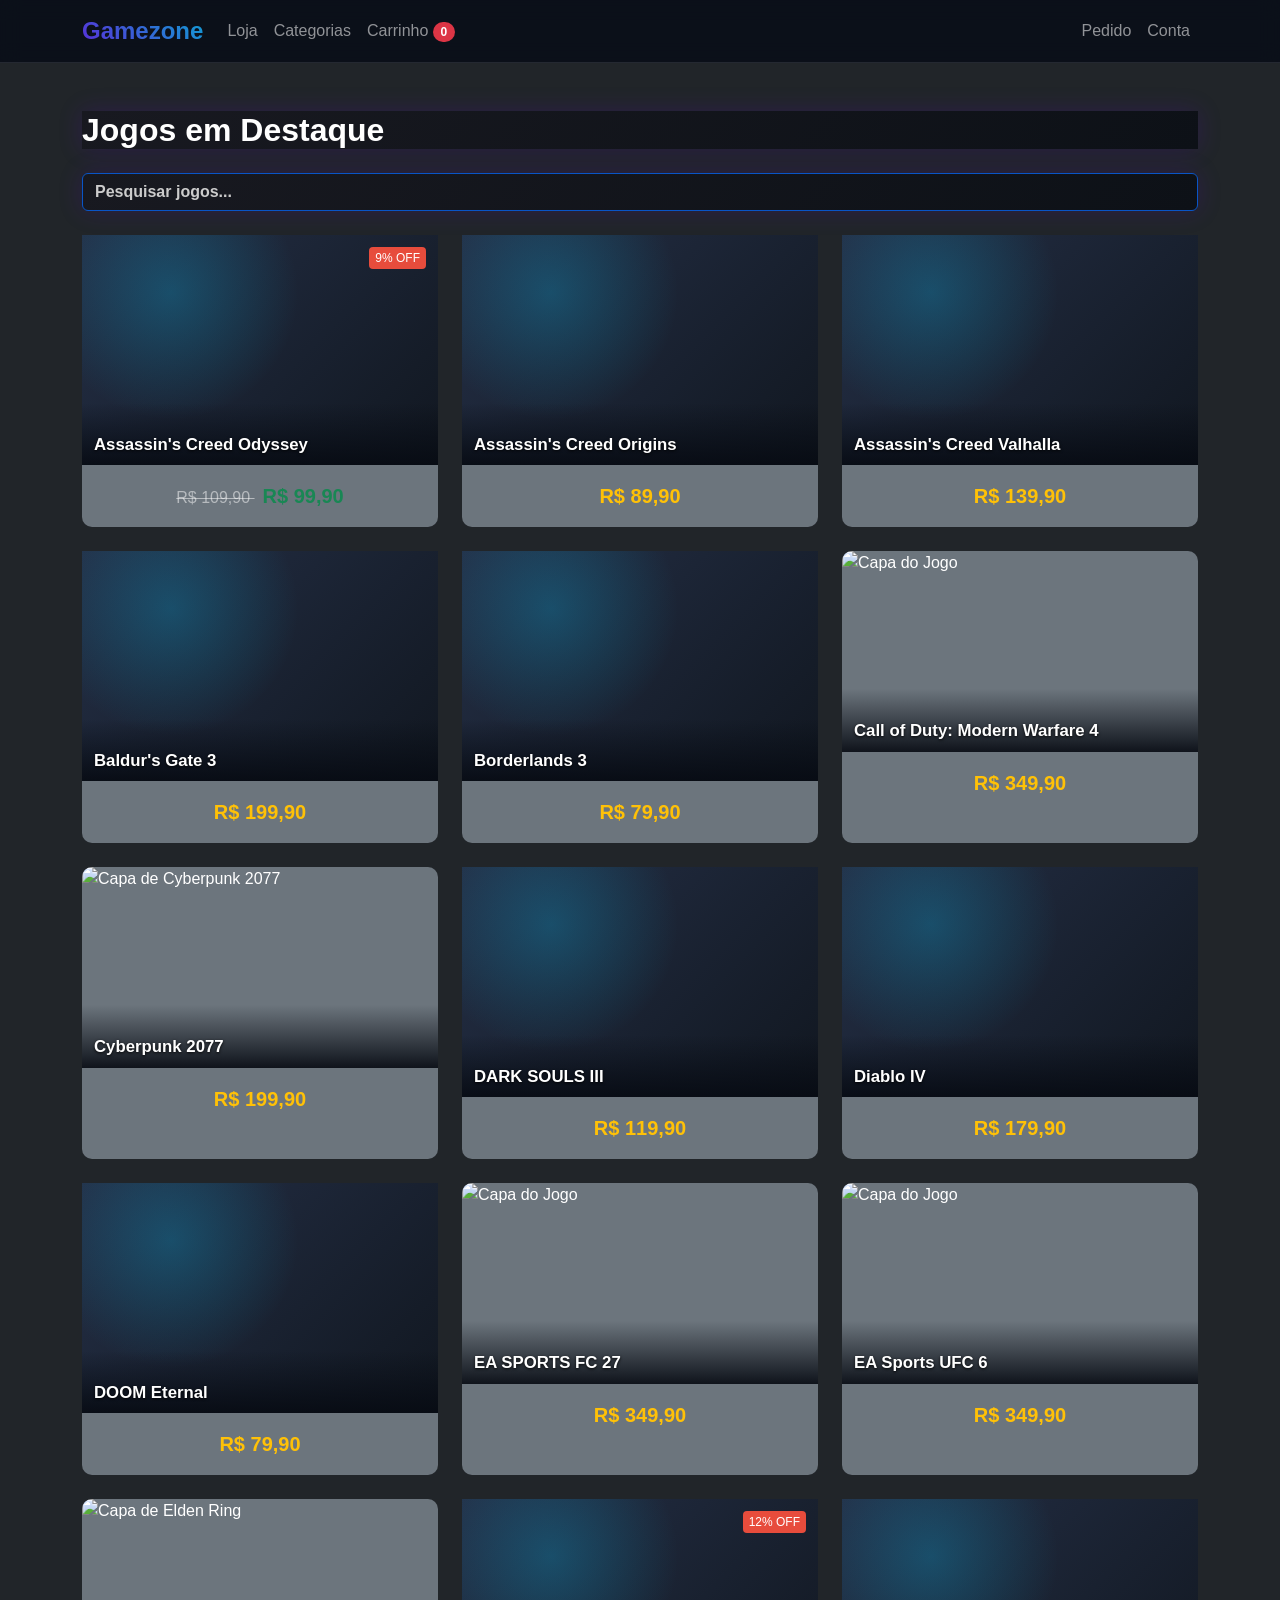
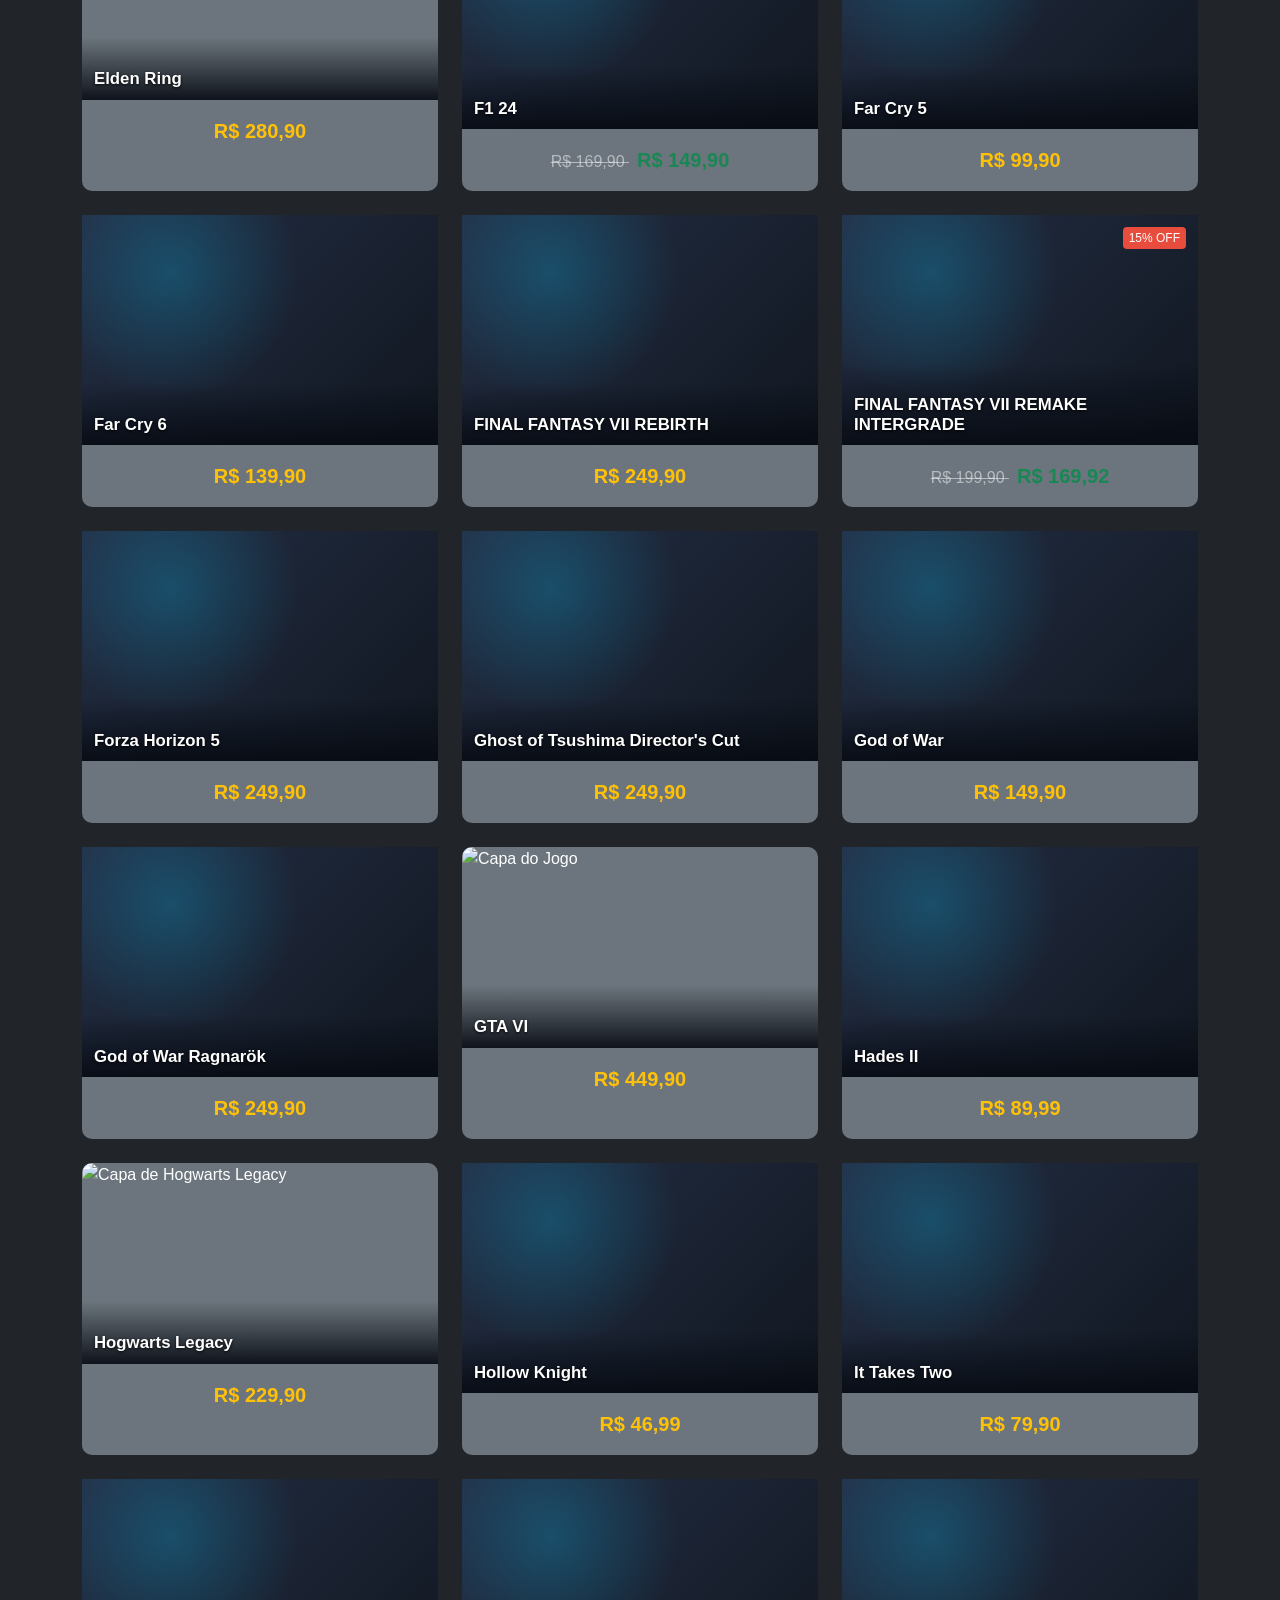
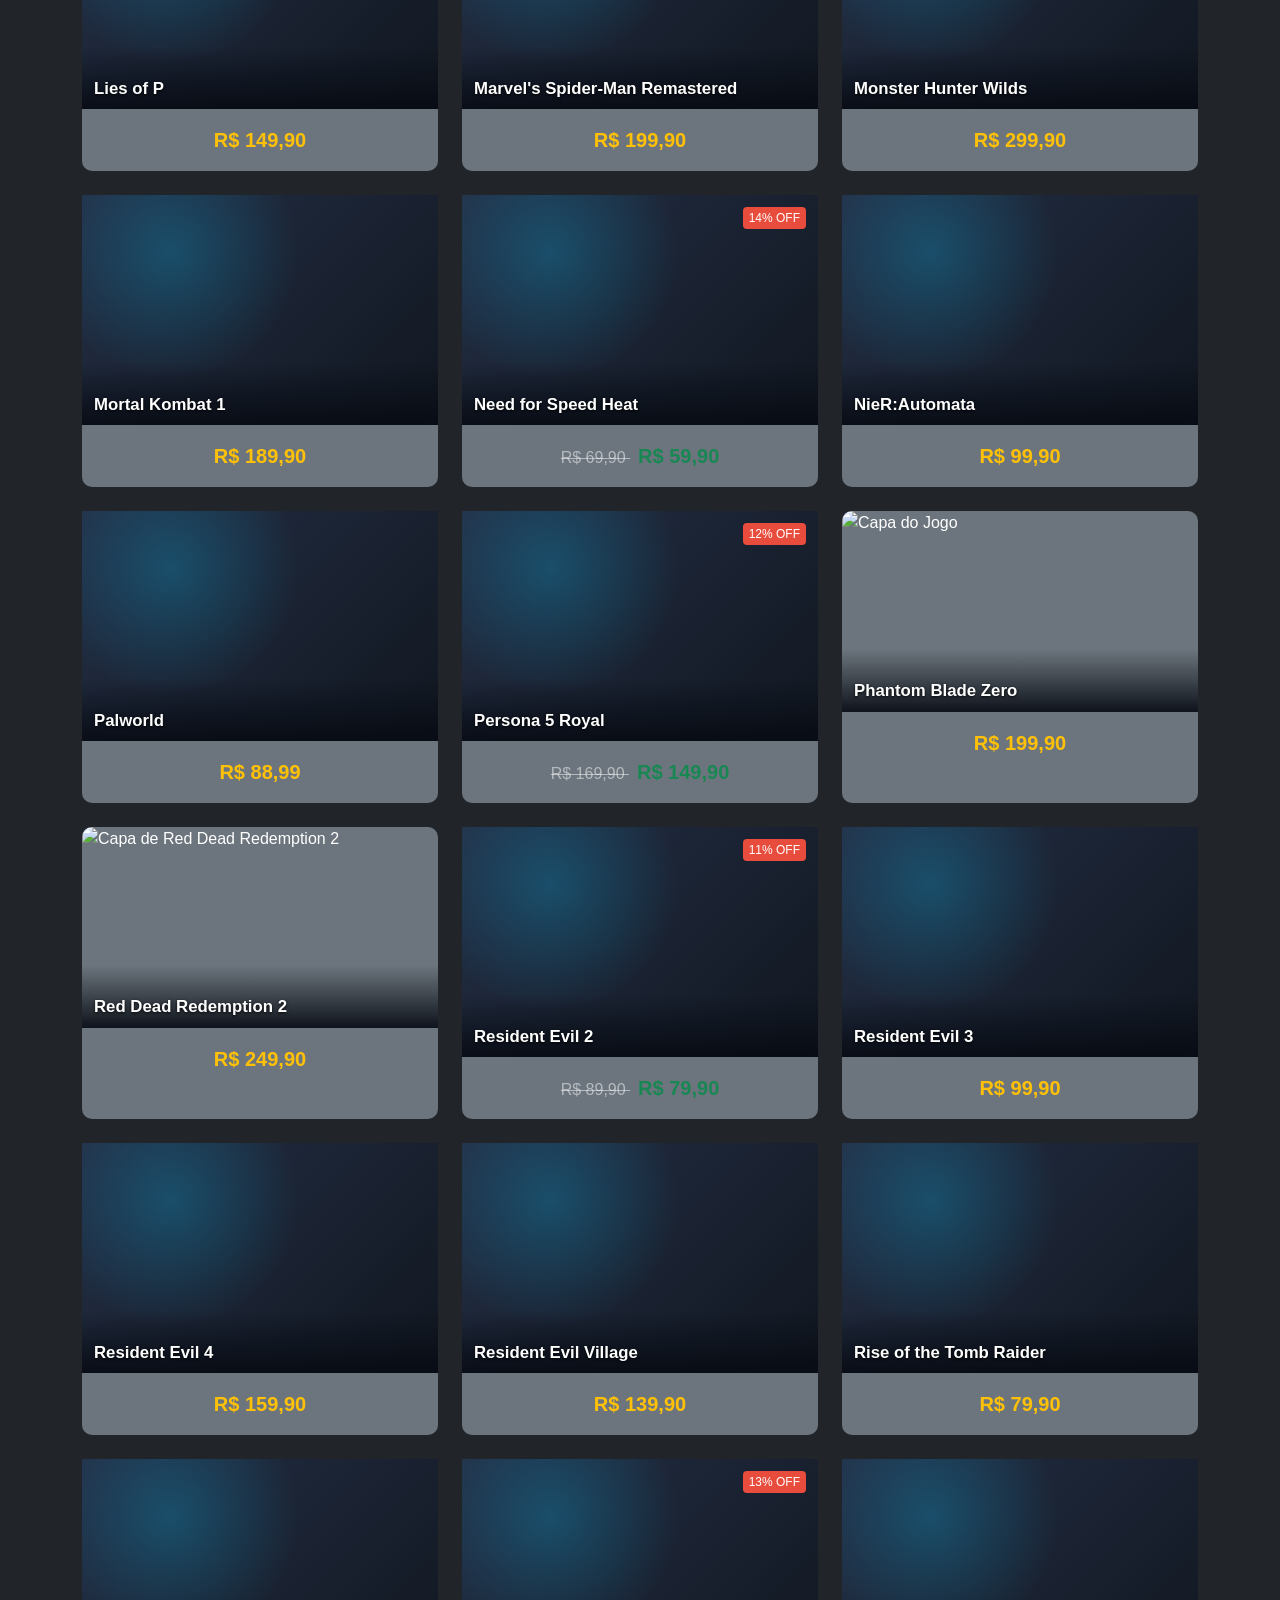
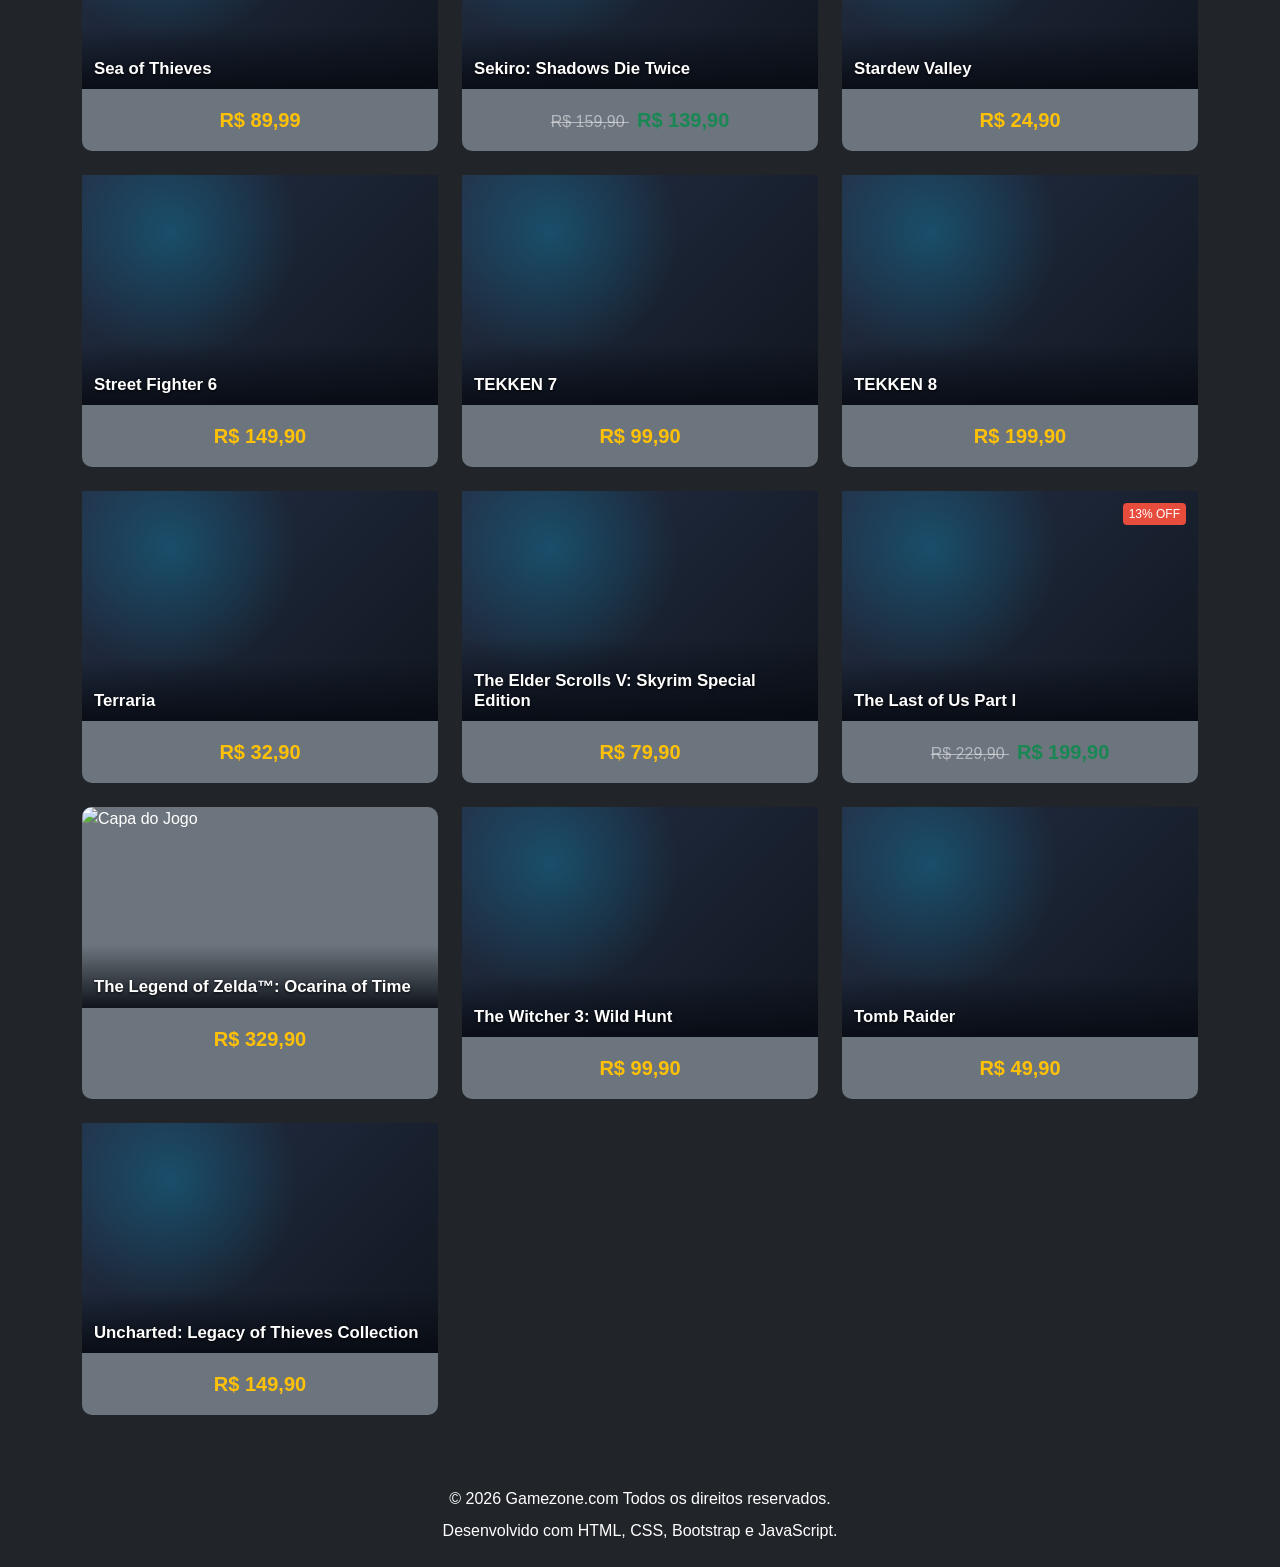
==== commit 7ba5fdb6: "Melhora interface, adiciona precos e implementa PIX demonstrativo" ====
--- a/index.html
+++ b/index.html
@@ -21,12 +21,12 @@
       <div class="collapse navbar-collapse" id="navbarNav">
         <ul class="navbar-nav me-auto">
           <li class="nav-item"><a class="nav-link" href="index.html">Loja</a></li>
-          <li class="nav-item"><a class="nav-link" href="pages/categorias.html">Categorias</a></li>
+          <li class="nav-item"><a class="nav-link" href="categorias.html">Categorias</a></li>
           <li class="nav-item"><a class="nav-link" href="carinho.html">Carrinho <span class="badge bg-danger rounded-pill" id="cart-count">0</span></a></li>
         </ul>
         <div class="navbar-nav">
-          <a class="nav-link" href="pages/pedido.html" onclick="abrirPedido(); return false;">Pedido</a>
-          <a class="nav-link" href="pages/conta.html">Conta</a>
+          <a class="nav-link" href="pedido.html" onclick="abrirPedido(); return false;">Pedido</a>
+          <a class="nav-link" href="conta.html">Conta</a>
         </div>
       </div>
     </div>
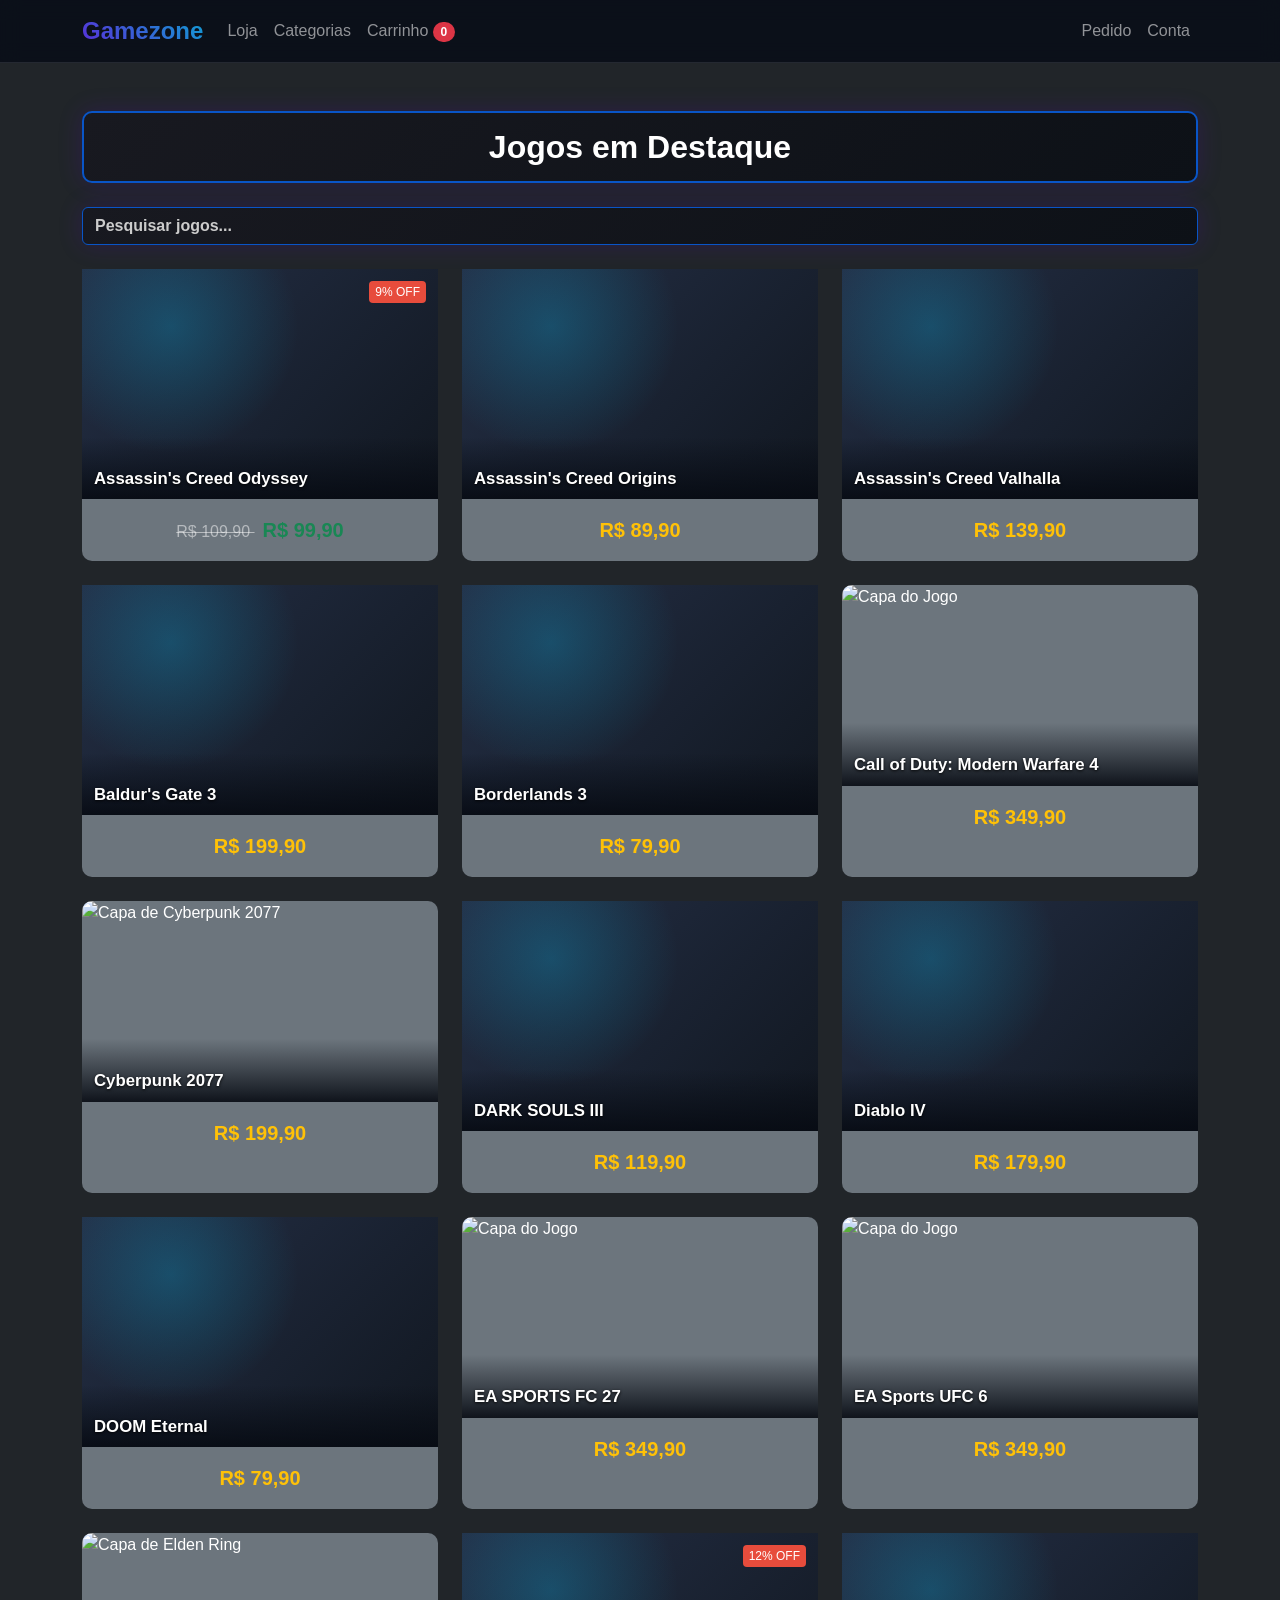
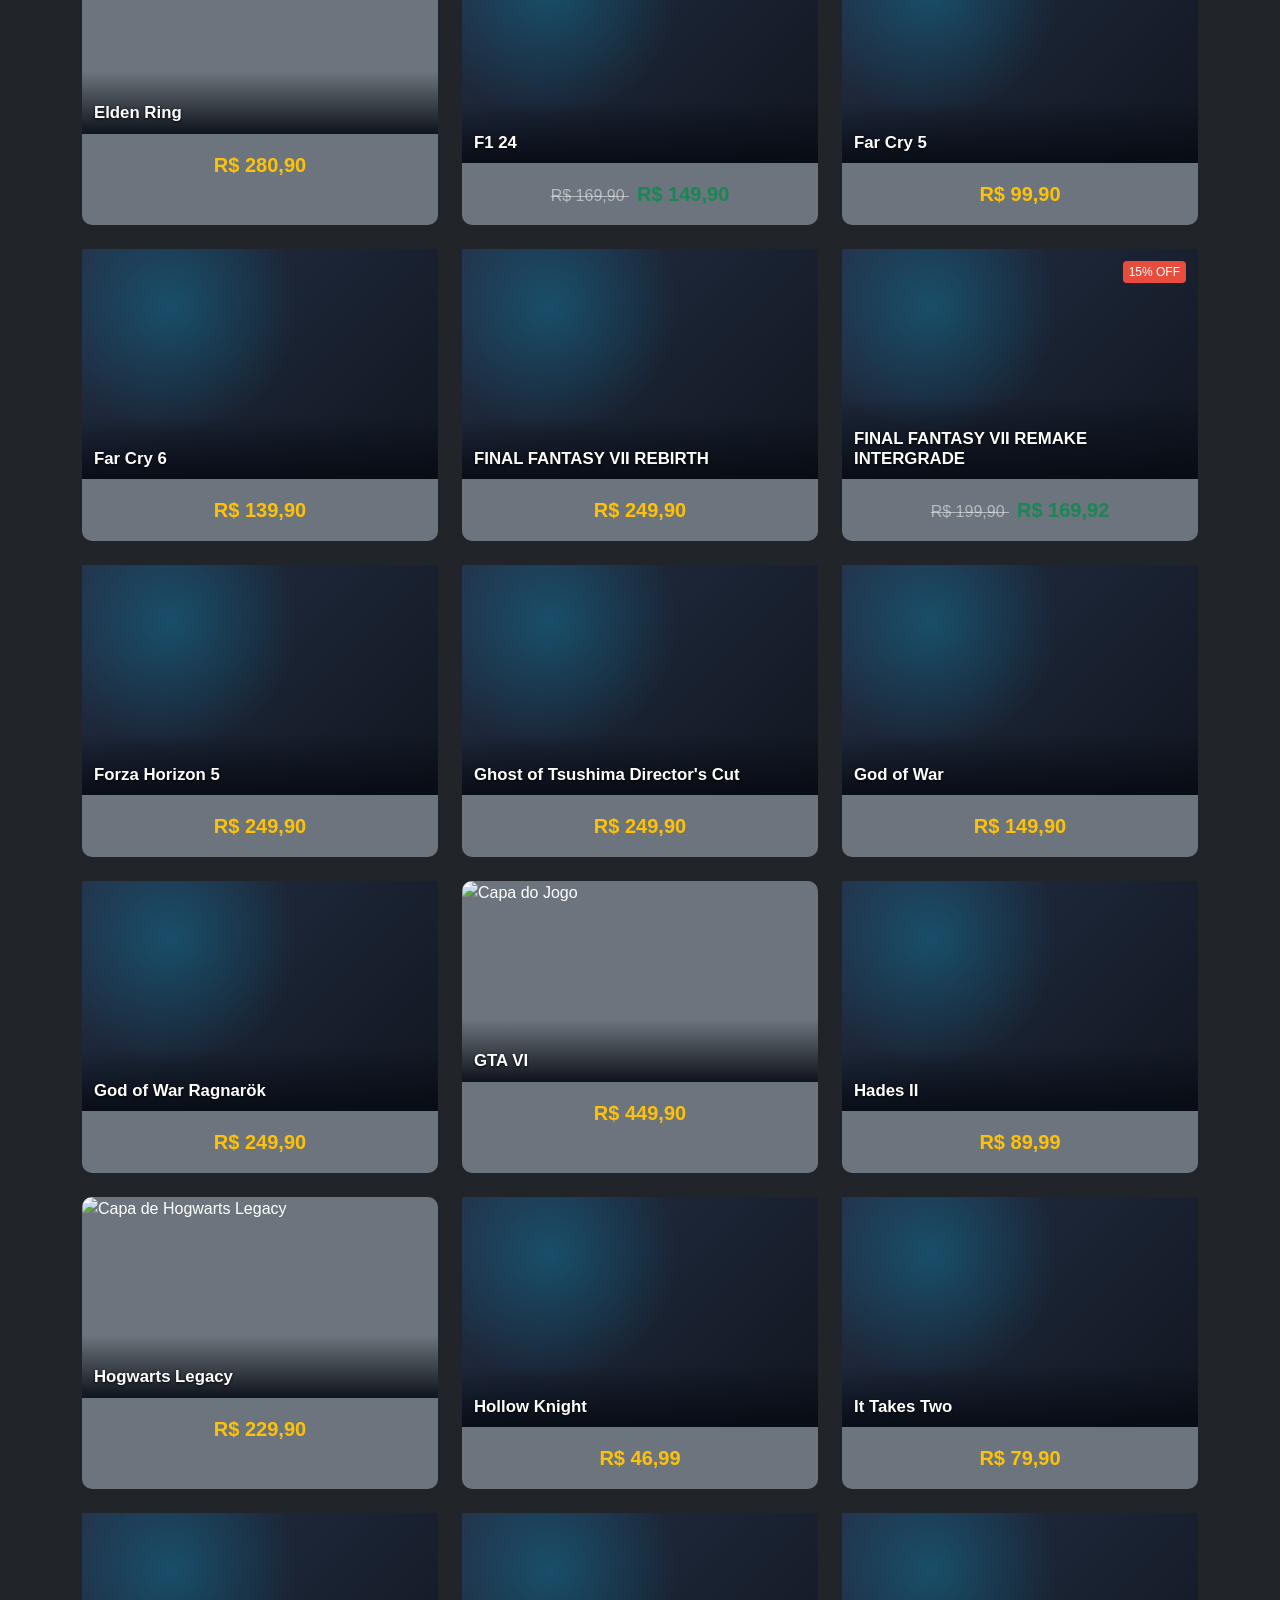
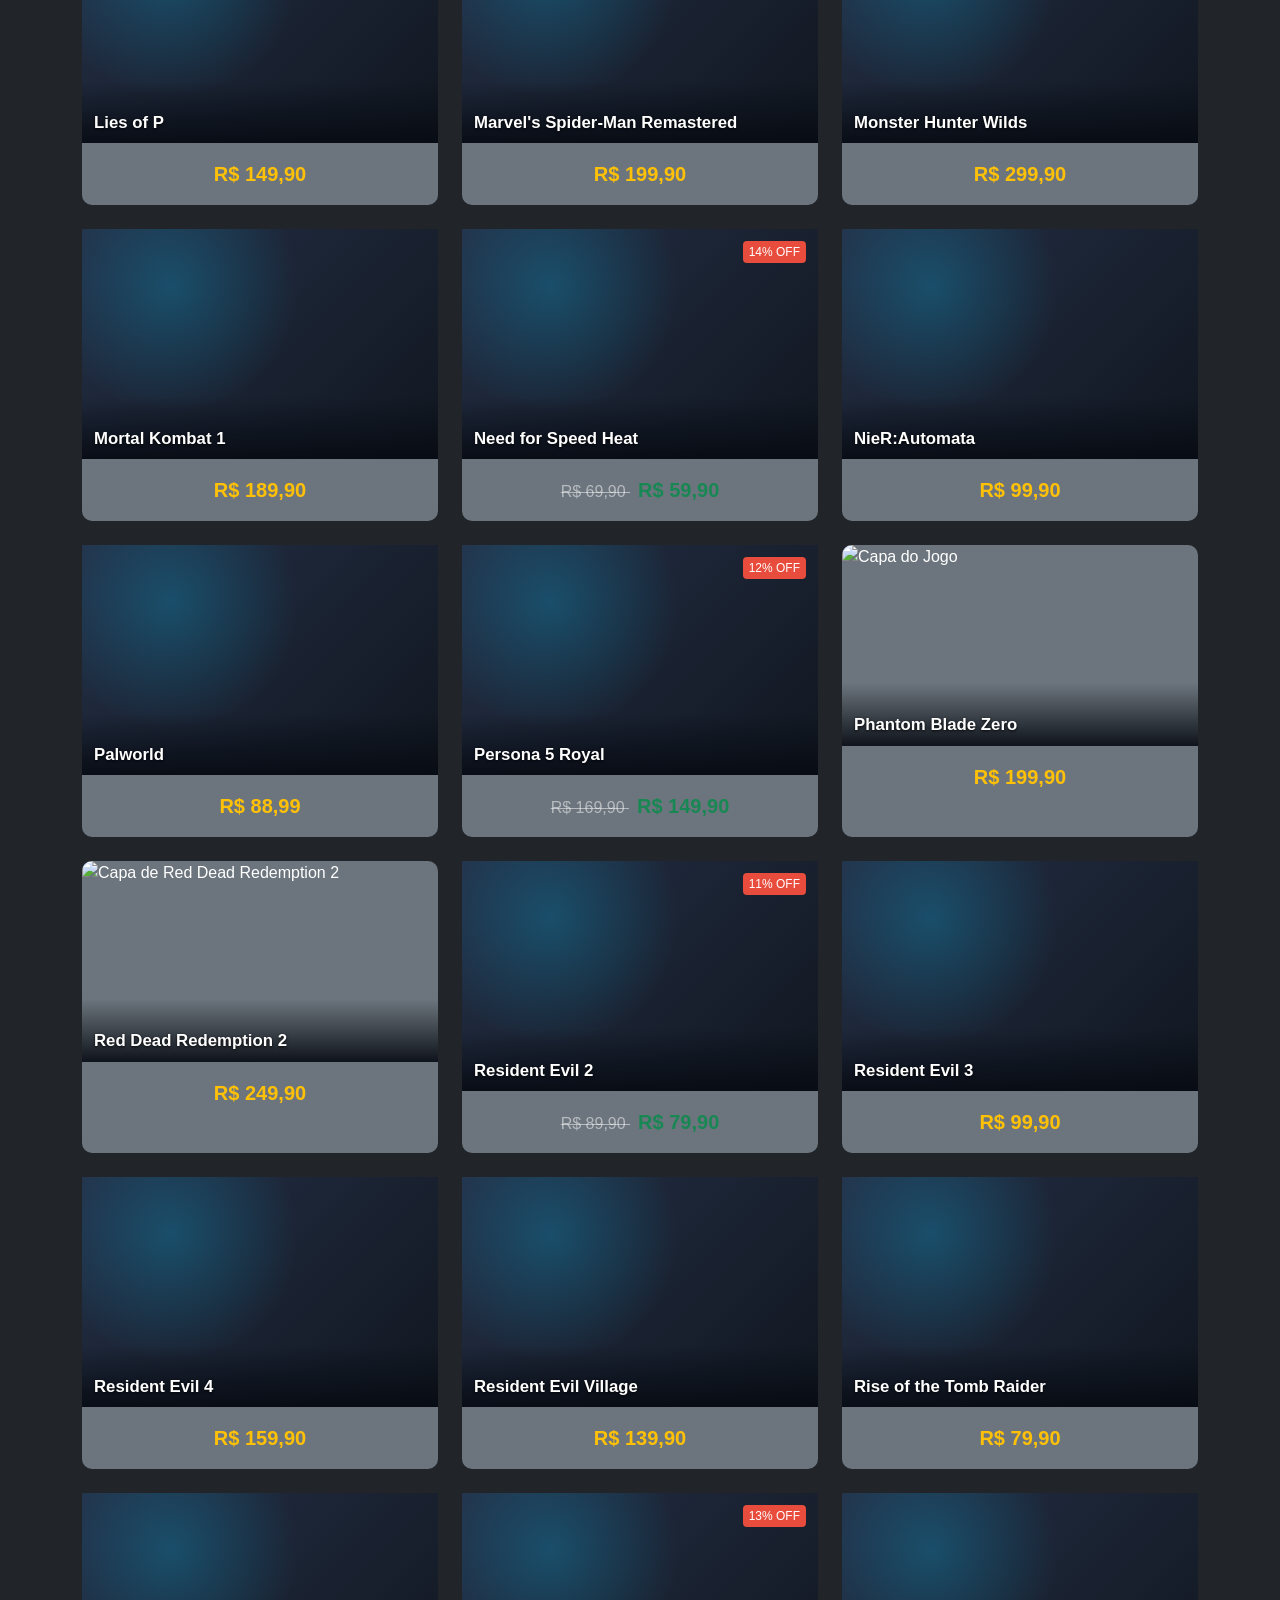
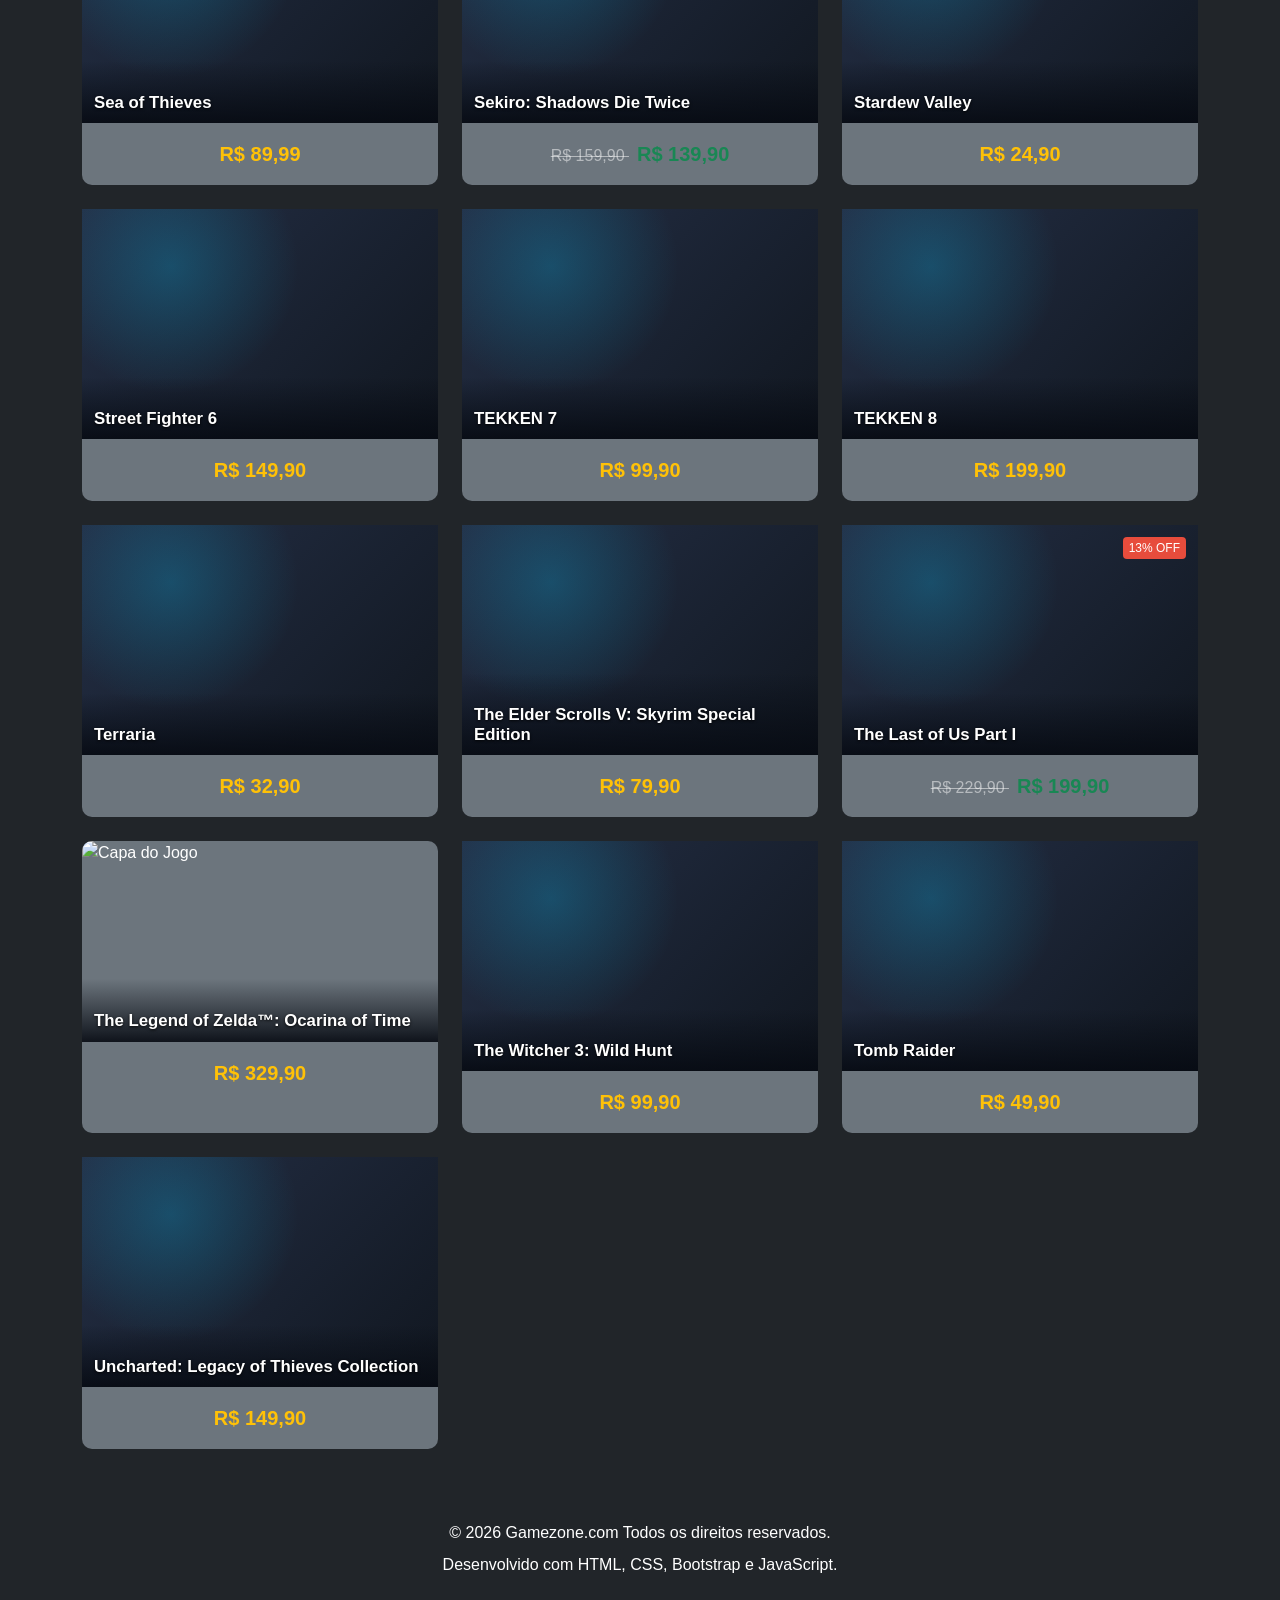
==== commit 21fa9479: "Add files via upload" ====
--- a/index.html
+++ b/index.html
@@ -34,7 +34,7 @@
 </header>
 <!-- Seção da Loja / Jogos -->
   <main class="container my-5" id="loja">
-    <h2 class="mb-4">Jogos em Destaque</h2>
+    <h2 class="mb-4 titulo-categorias">Jogos em Destaque</h2>
 
     <!-- Barra de pesquisa -->
     <input type="text" id="pesquisa-jogos" class="form-control mb-4" placeholder="Pesquisar jogos...">
--- a/games.css
+++ b/games.css
@@ -158,3 +158,24 @@
 #pesquisa-jogos::placeholder {
   color: #cccccc;
 }
+.titulo-categorias {
+  background: linear-gradient(135deg, #181920, #0d1117);
+  border: 2px solid #0955c7;
+  border-radius: 10px;
+  padding: 15px;
+  font-family: 'Segoe UI', sans-serif;
+  font-size: 32px;
+  font-weight: bold;
+  text-align: center;
+  box-shadow: 0 0 25px rgba(91, 9, 199, 0.2);
+}
+
+.descricao-categorias {
+  border: 1px solid #0955c7;
+  border-radius: 8px;
+  padding: 15px;
+  font-family: 'Segoe UI', sans-serif;
+  font-size: 16px;
+  color: #d1d5db;
+  background-color: #151c2c;
+}
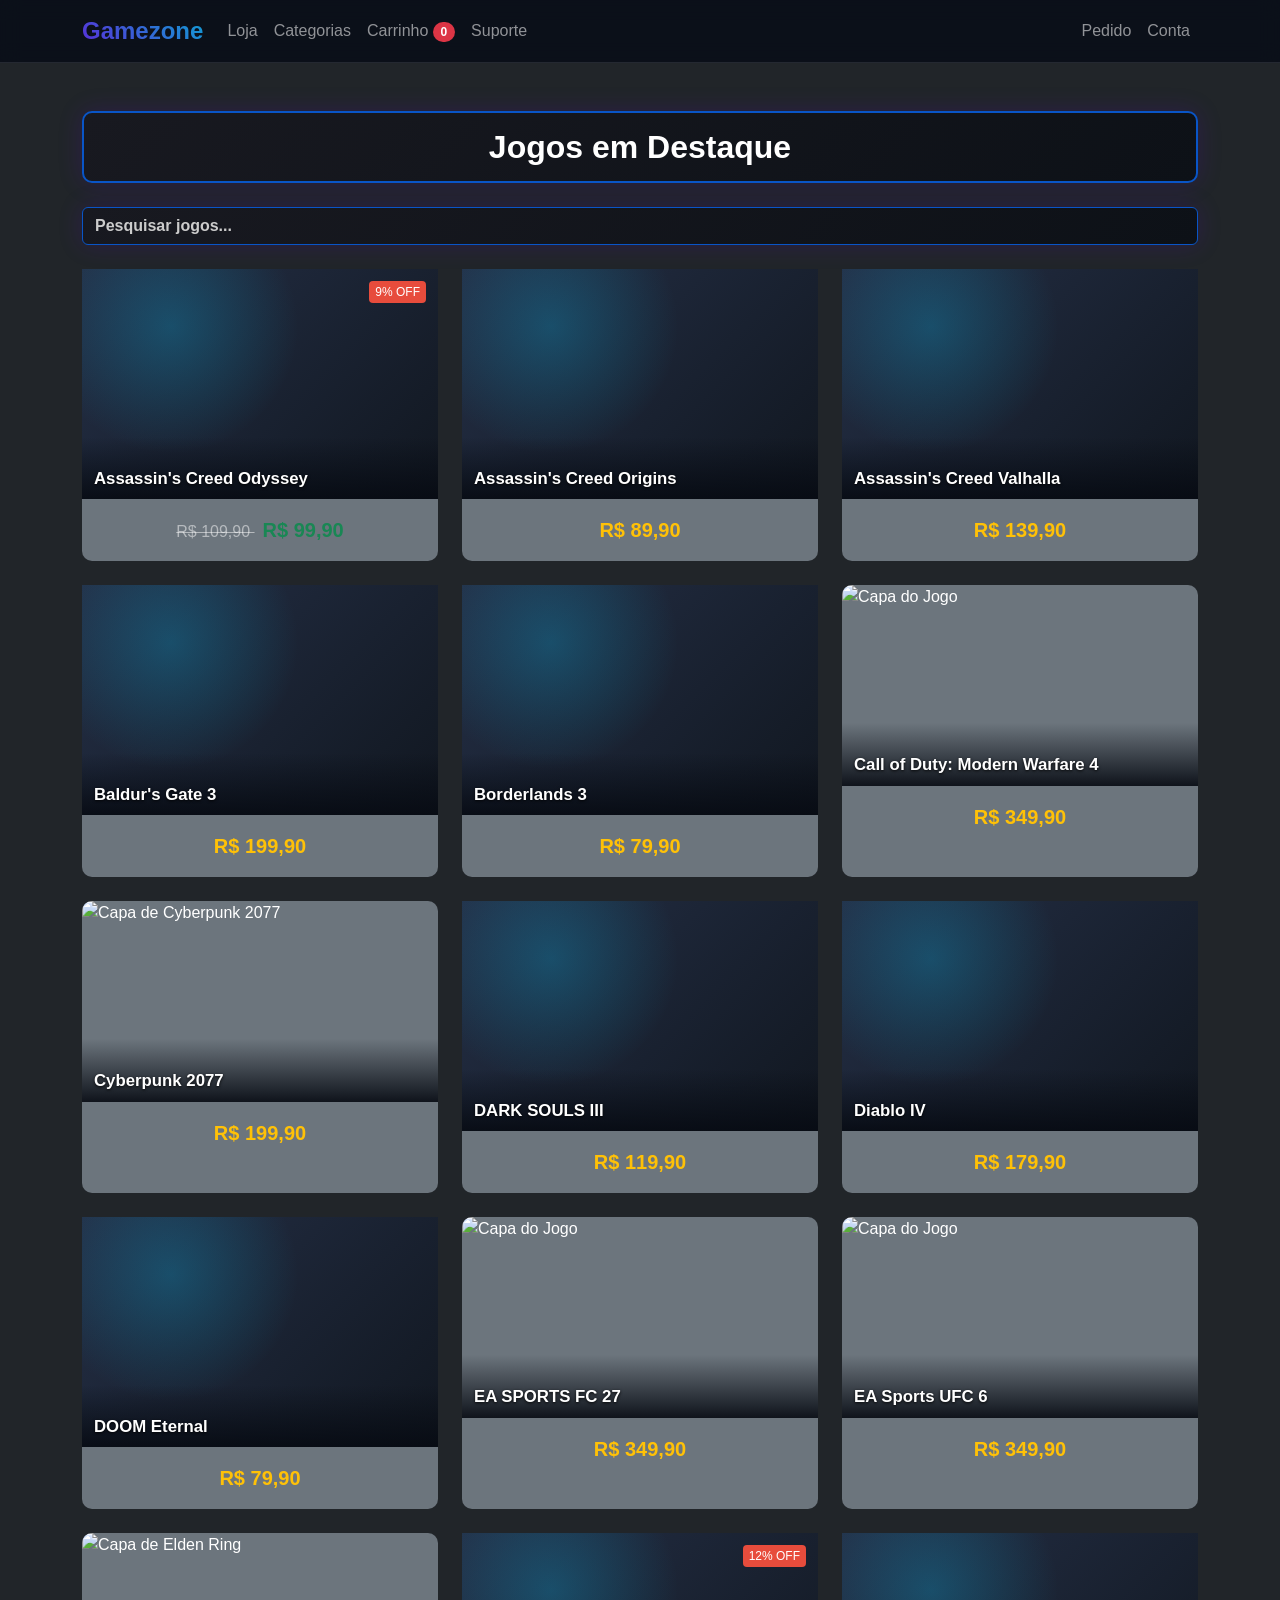
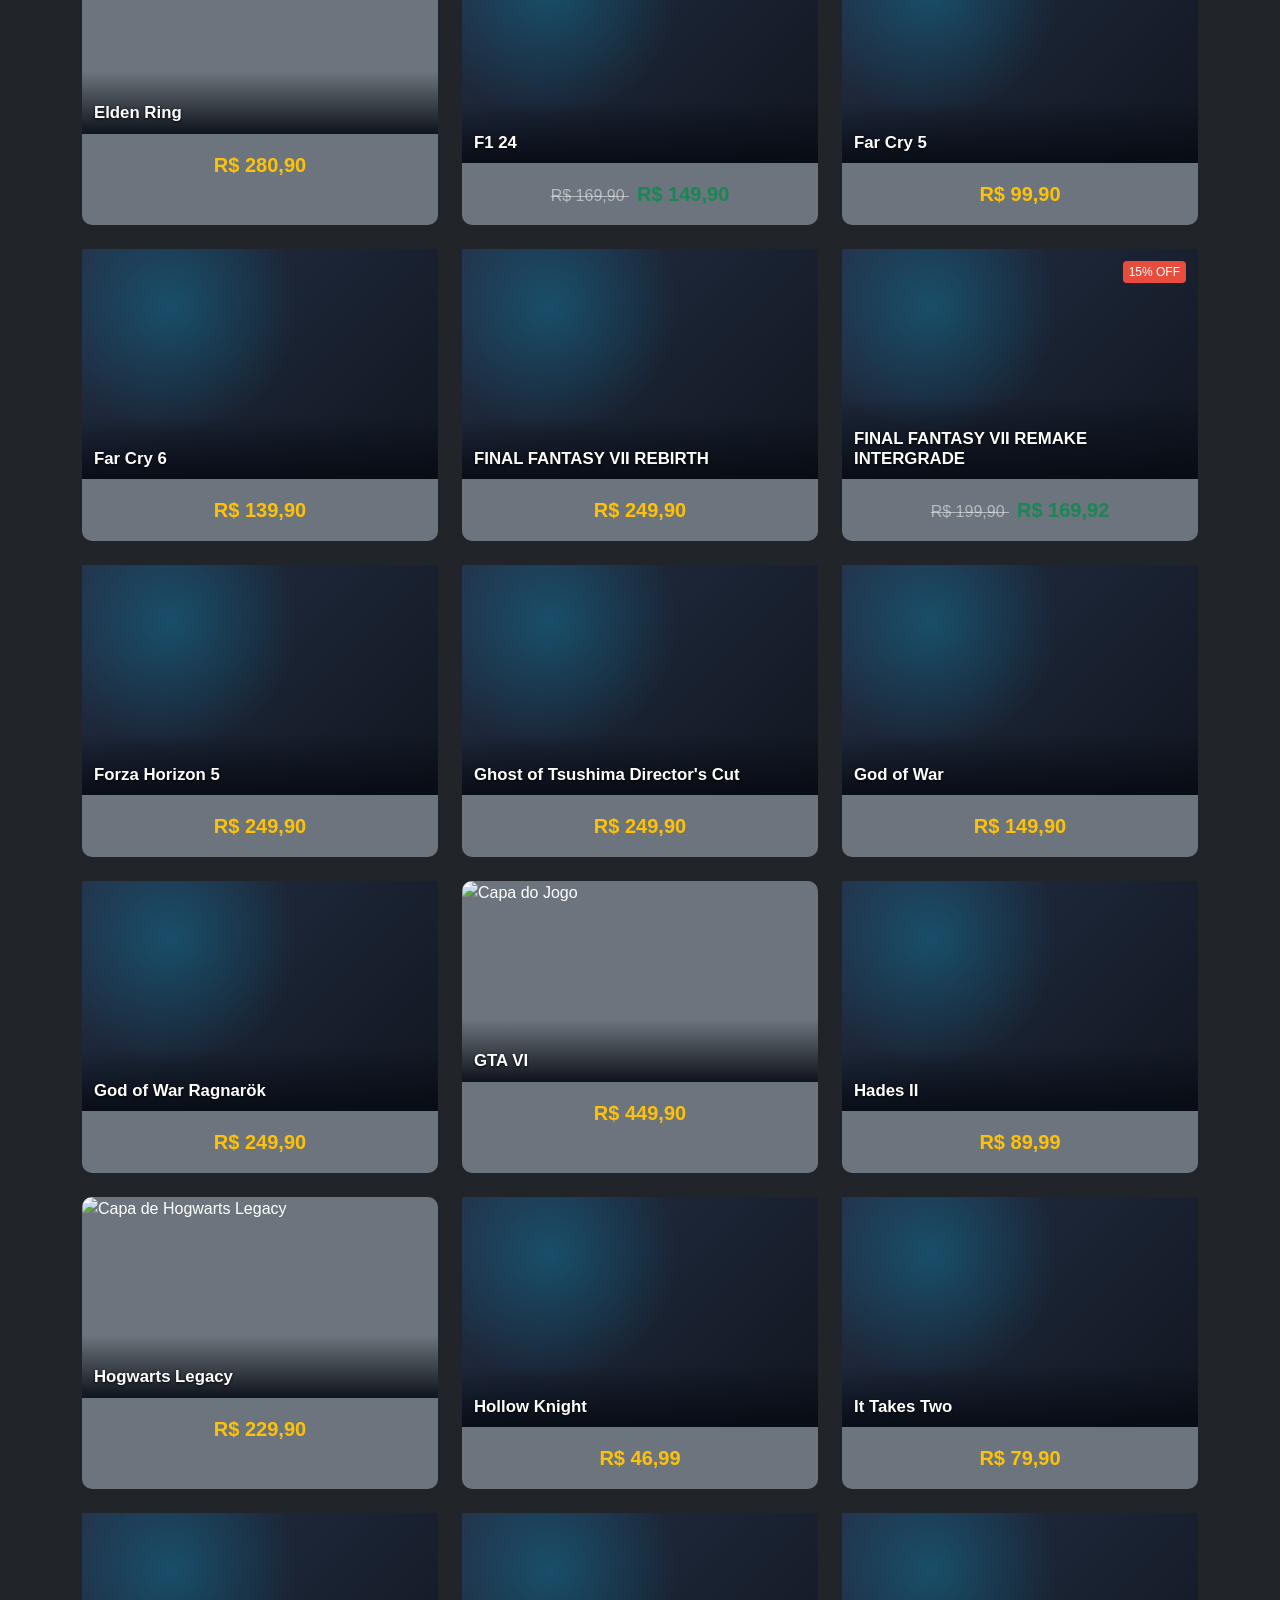
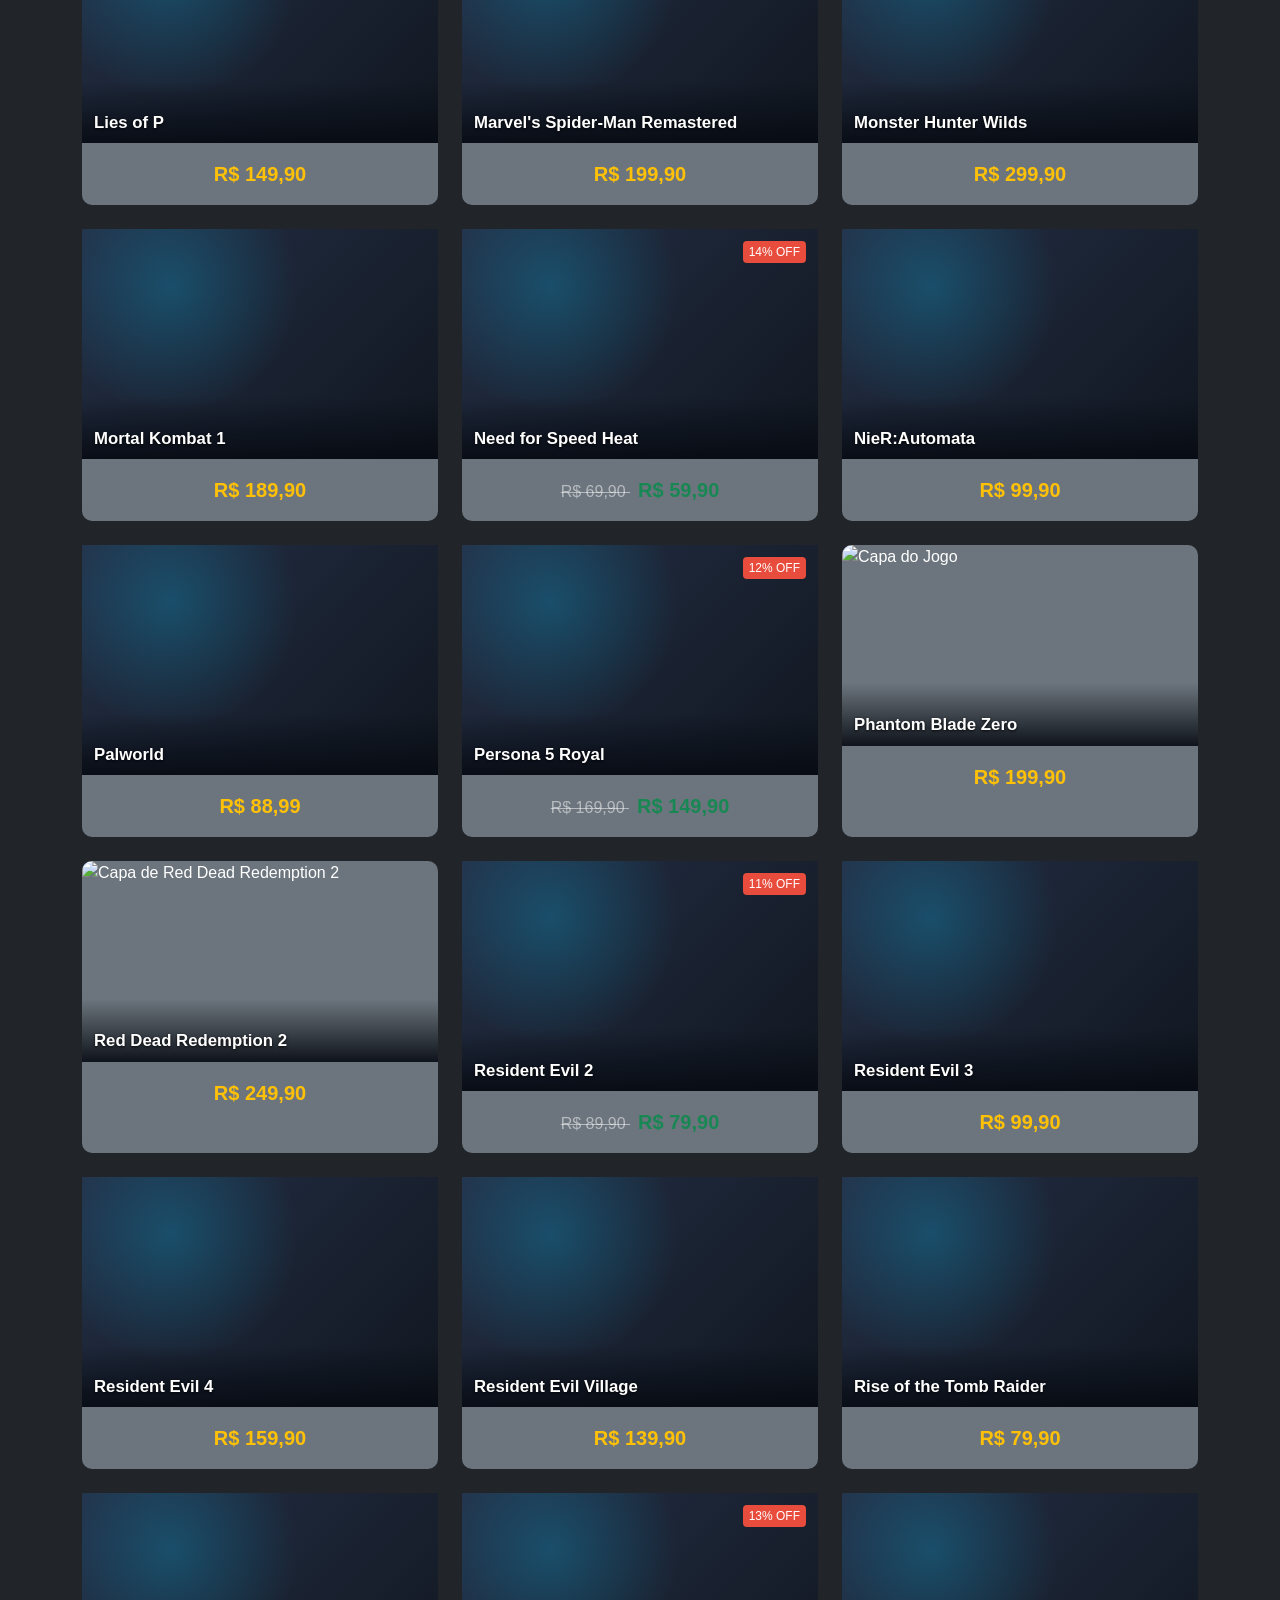
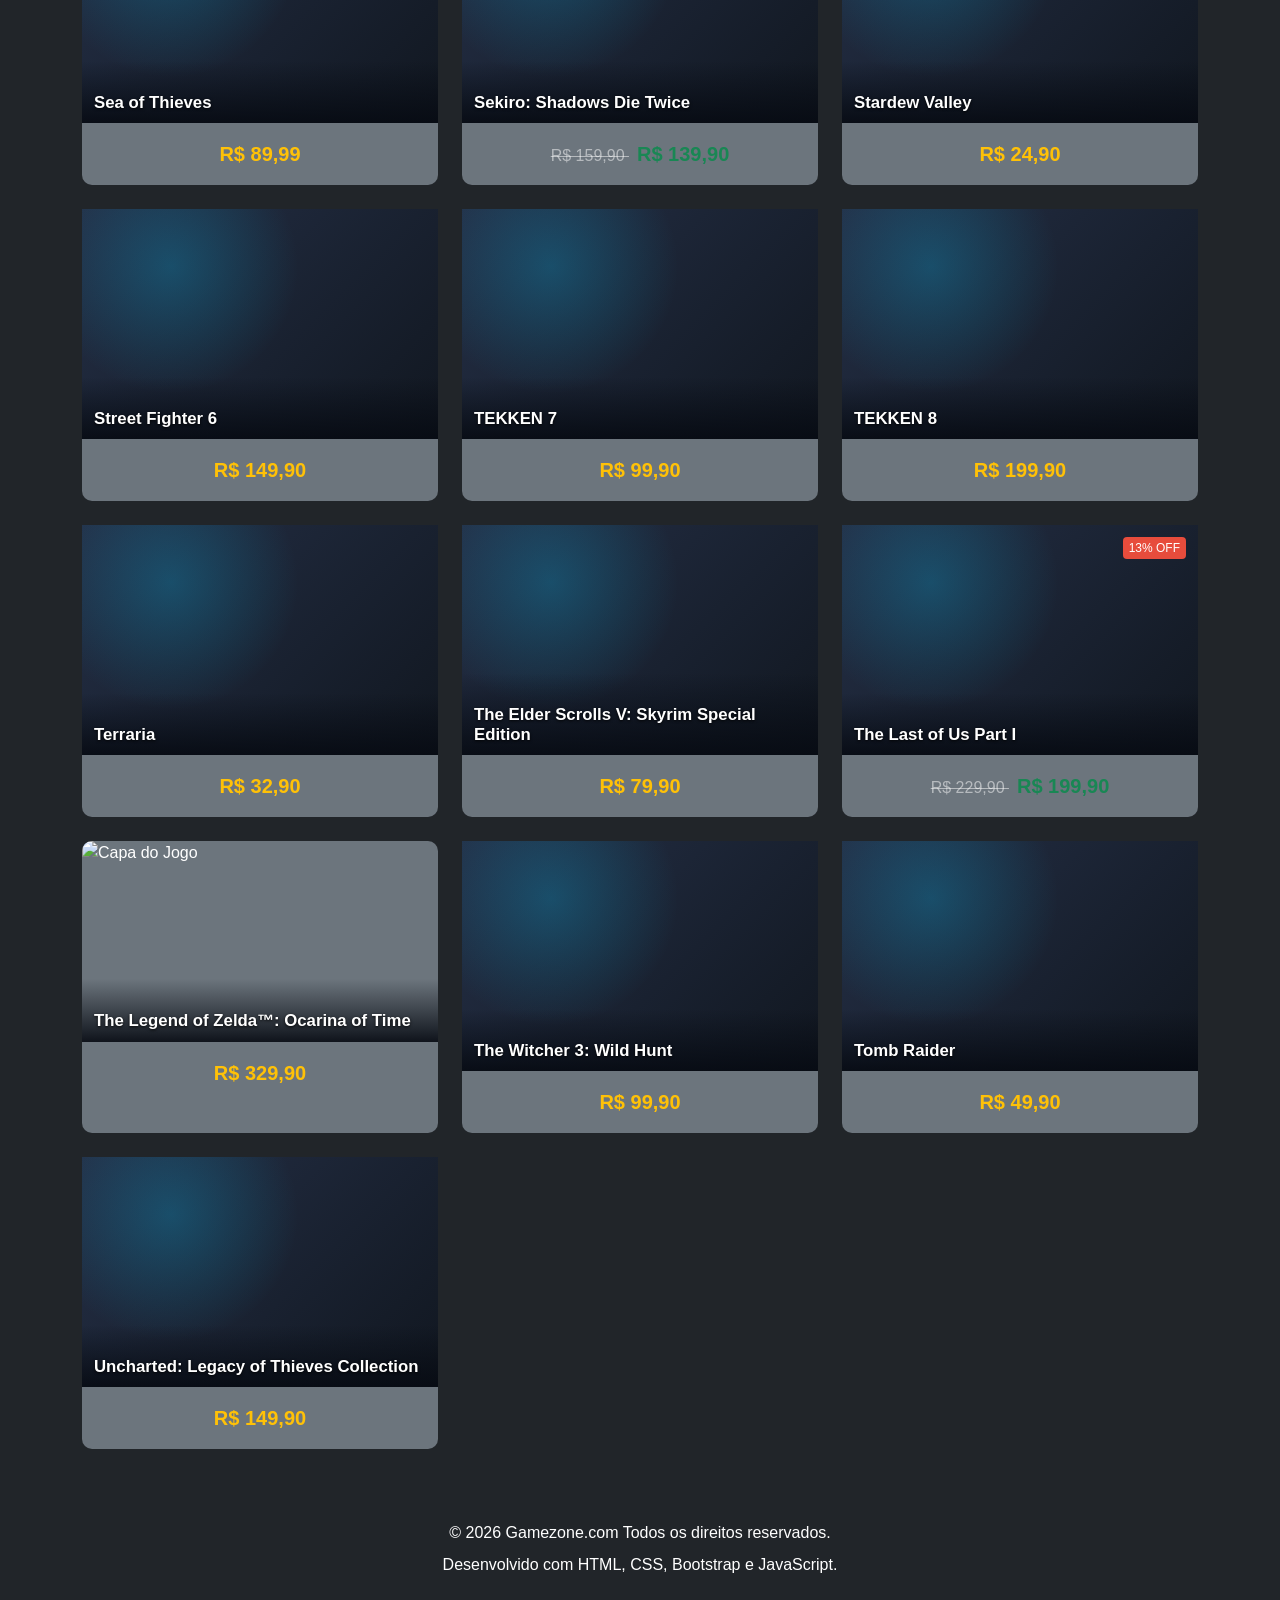
==== commit 39fd1e93: "Adiciona central suporte e navegacao por genero" ====
--- a/index.html
+++ b/index.html
@@ -23,6 +23,7 @@
           <li class="nav-item"><a class="nav-link" href="index.html">Loja</a></li>
           <li class="nav-item"><a class="nav-link" href="categorias.html">Categorias</a></li>
           <li class="nav-item"><a class="nav-link" href="carinho.html">Carrinho <span class="badge bg-danger rounded-pill" id="cart-count">0</span></a></li>
+          <li class="nav-item"><a class="nav-link" href="suporte.html">Suporte</a></li>
         </ul>
         <div class="navbar-nav">
           <a class="nav-link" href="pedido.html" onclick="abrirPedido(); return false;">Pedido</a>
--- a/games.css
+++ b/games.css
@@ -178,4 +178,26 @@
   font-size: 16px;
   color: #d1d5db;
   background-color: #151c2c;
+}
+
+/* Menu de navegação por gêneros */
+.btn-genero {
+  background: linear-gradient(135deg, #181920, #0d1117);
+  color: #ffffff;
+  border: 1px solid #0955c7;
+  border-radius: 8px;
+  padding: 12px 24px;
+  font-weight: bold;
+  cursor: pointer;
+  transition: all 0.3s ease;
+}
+
+.btn-genero:hover {
+  background: #0955c7;
+  transform: translateY(-3px);
+  box-shadow: 0 0 15px rgba(9, 85, 199, 0.5);
+}
+
+.secao-categoria {
+  scroll-margin-top: 90px;
 }
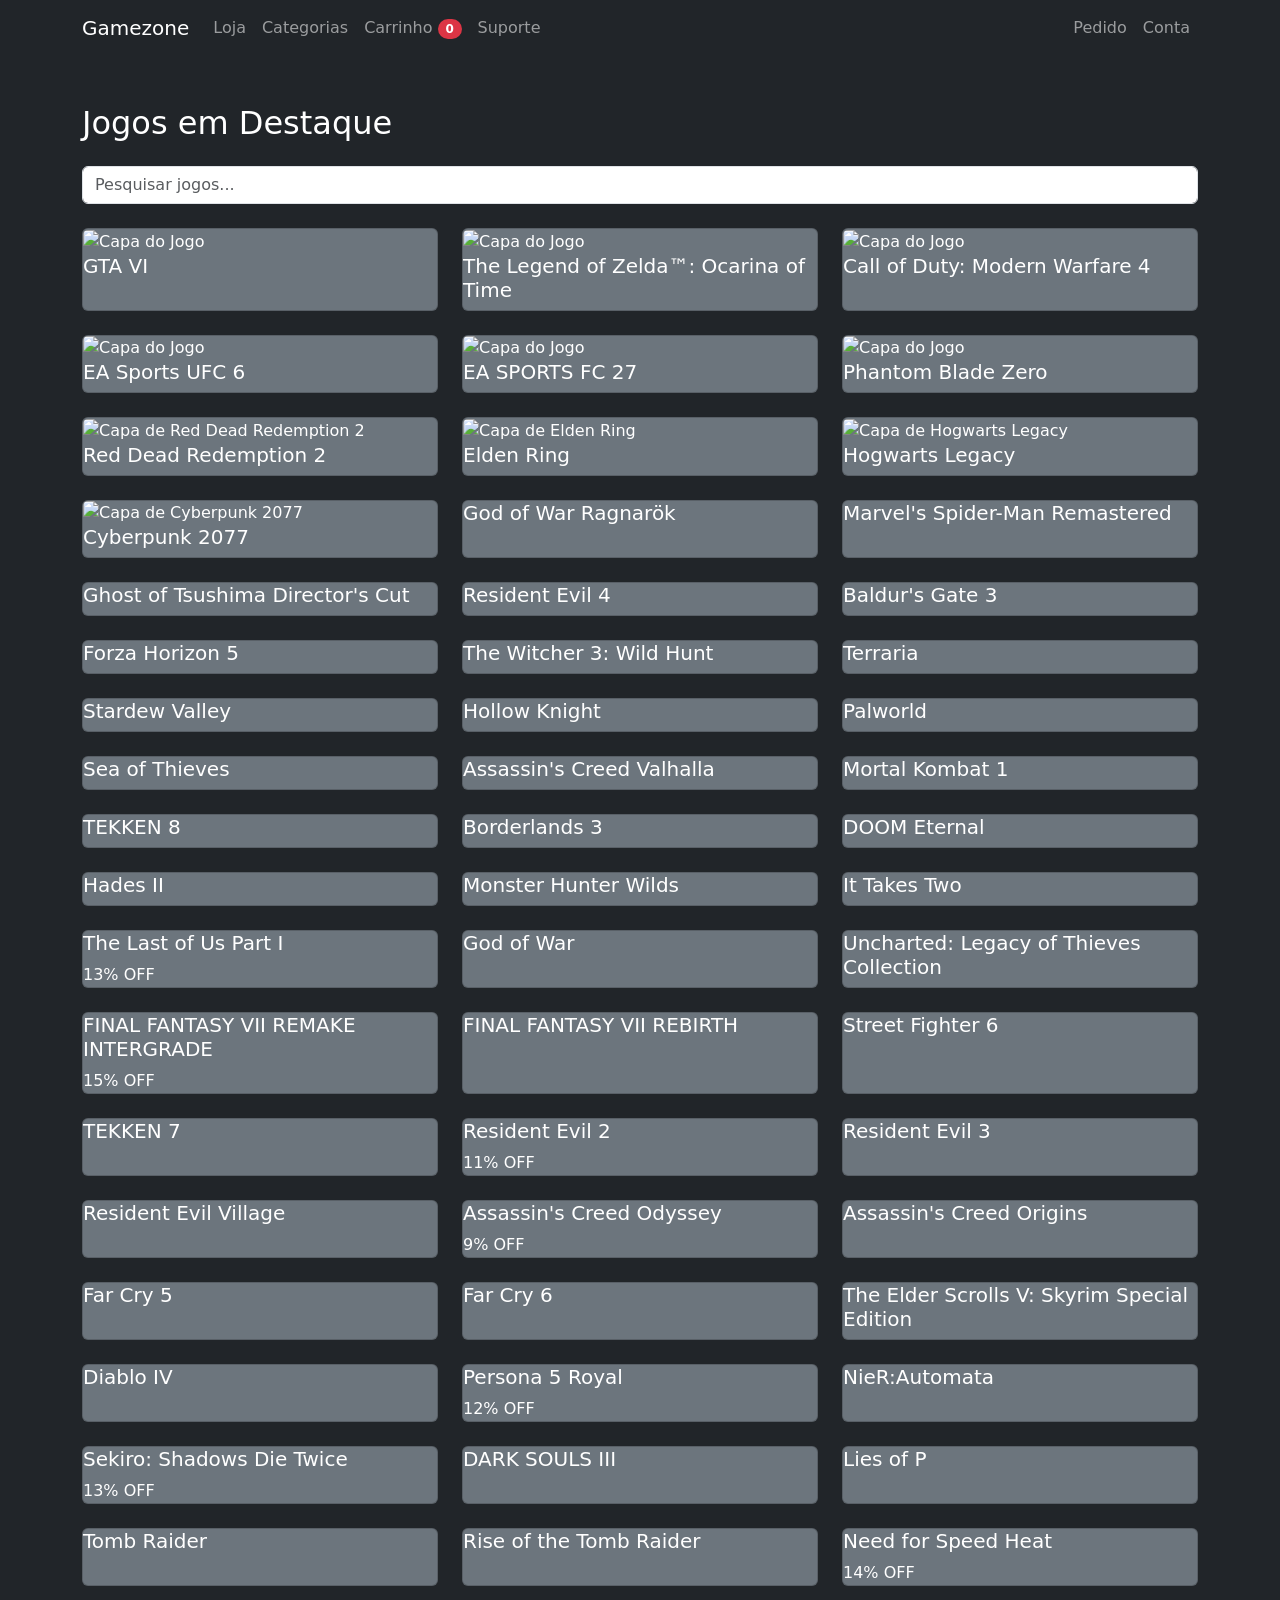
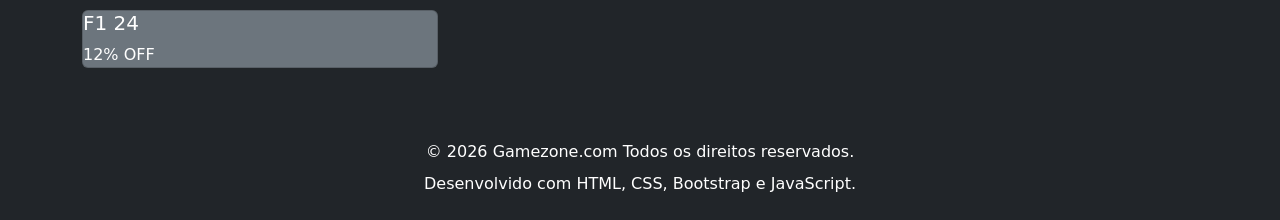
==== commit 2e044573: "Update print statement from 'Hello' to 'Goodbye'" ====
--- a/index.html
+++ b/index.html
@@ -1,636 +1,636 @@
-<!DOCTYPE html>
-<html lang="pt-br">
-<head>
-  <meta charset="UTF-8">
-  <meta name="viewport" content="width=device-width, initial-scale=1.0">
-  <link href="https://cdn.jsdelivr.net/npm/bootstrap@5.3.3/dist/css/bootstrap.min.css" rel="stylesheet">
-  <title>Bem-Vindo(a) à Gamezone</title>
-  <link rel="stylesheet" href="base.css">
-<link rel="stylesheet" href="navigation.css">
-<link rel="stylesheet" href="games.css">
-<link rel="stylesheet" href="cart.css">
-</head>
-<body class="bg-dark text-white">
-<header>
-  <nav class="navbar navbar-expand-lg navbar-dark bg-dark">
-    <div class="container">
-      <a class="navbar-brand" href="index.html">Gamezone</a>
-      <button class="navbar-toggler" type="button" data-bs-toggle="collapse" data-bs-target="#navbarNav" aria-controls="navbarNav" aria-expanded="false" aria-label="Abrir menu">
-        <span class="navbar-toggler-icon"></span>
-      </button>
-      <div class="collapse navbar-collapse" id="navbarNav">
-        <ul class="navbar-nav me-auto">
-          <li class="nav-item"><a class="nav-link" href="index.html">Loja</a></li>
-          <li class="nav-item"><a class="nav-link" href="categorias.html">Categorias</a></li>
-          <li class="nav-item"><a class="nav-link" href="carinho.html">Carrinho <span class="badge bg-danger rounded-pill" id="cart-count">0</span></a></li>
-          <li class="nav-item"><a class="nav-link" href="suporte.html">Suporte</a></li>
-        </ul>
-        <div class="navbar-nav">
-          <a class="nav-link" href="pedido.html" onclick="abrirPedido(); return false;">Pedido</a>
-          <a class="nav-link" href="conta.html">Conta</a>
-        </div>
-      </div>
-    </div>
-  </nav>
-</header>
-<!-- Seção da Loja / Jogos -->
-  <main class="container my-5" id="loja">
-    <h2 class="mb-4 titulo-categorias">Jogos em Destaque</h2>
-
-    <!-- Barra de pesquisa -->
-    <input type="text" id="pesquisa-jogos" class="form-control mb-4" placeholder="Pesquisar jogos...">
-
-    <!-- Mensagem para pesquisas sem resultados -->
-    <p id="sem-resultados" class="text-center text-warning d-none">
-      Nenhum jogo encontrado.
-    </p>
-
-    <div class="row g-4">
-
-      <!-- Card 1- GTA VI -->
-      <div class="col-6 col-lg-4 jogo">
-        <div class="card bg-secondary text-white h-100">
-          <div class="game-cover" tabindex="0" role="button" aria-label="Ver detalhes de GTA VI" aria-controls="detalhes-jogo" aria-expanded="false" data-game-id="1">
-            <img src="https://assets.nuuvem.com/image/upload/t_product_sharing_banner/v1/products/5a5fc7f4881024760a00008b/sharing_images/h9xq1d6betwiprblwmvt.jpg" class="card-img-top" alt="Capa do Jogo">
-            <h5 class="card-title game-title-overlay">GTA VI</h5>
-          </div>
-        </div>
-      </div>
-
-      <!-- Card 2 - The Legend of Zelda -->
-      <div class="col-6 col-lg-4 jogo">
-        <div class="card bg-secondary text-white h-100">
-          <div class="game-cover" tabindex="0" role="button" aria-label="Ver detalhes de The Legend of Zelda: Ocarina of Time" aria-controls="detalhes-jogo" aria-expanded="false" data-game-id="2">
-            <img src="https://assets.nintendo.com/image/upload/v1788887970/ncom/en_US/merchandising/feature-banner/2026/Zelda%2040th%20Anniversary/Ocarina_of_Time.jpg" class="card-img-top" alt="Capa do Jogo">
-            <h5 class="card-title game-title-overlay">The Legend of Zelda™: Ocarina of Time</h5>
-          </div>
-        </div>
-      </div>
-
-      <!-- Card 3 - Call of Duty -->
-      <div class="col-6 col-lg-4 jogo">
-        <div class="card bg-secondary text-white h-100">
-          <div class="game-cover" tabindex="0" role="button" aria-label="Ver detalhes de Call of Duty: Modern Warfare 4" aria-controls="detalhes-jogo" aria-expanded="false" data-game-id="3">
-            <img src="https://www.callofduty.com/content/dam/atvi/callofduty/cod-touchui/mw4/play-now/MW4LP_BuyNow_MW4VE.webp" class="card-img-top" alt="Capa do Jogo">
-            <h5 class="card-title game-title-overlay">Call of Duty: Modern Warfare 4</h5>
-          </div>
-        </div>
-      </div>
-
-      <!-- Card 4 - EA Sports UFC 6 -->
-    <div class="col-6 col-lg-4 jogo">
-        <div class="card bg-secondary text-white h-100">
-          <div class="game-cover" tabindex="0" role="button" aria-label="Ver detalhes de EA Sports UFC 6" aria-controls="detalhes-jogo" aria-expanded="false" data-game-id="4">
-            <img src="https://media.contentapi.ea.com/content/dam/ufc/ufc-6/common/ufc-6-standard-keyart-16x9.jpg.adapt.crop191x100.1200w.jpg" class="card-img-top" alt="Capa do Jogo">
-            <h5 class="card-title game-title-overlay">EA Sports UFC 6</h5>
-          </div>
-        </div>
-      </div>
-      <!-- Card 5 - EA Sports FC  27 -->
-      <div class="col-6 col-lg-4 jogo">
-        <div class="card bg-secondary text-white h-100">
-          <div class="game-cover" tabindex="0" role="button" aria-label="Ver detalhes de EA SPORTS FC 27" aria-controls="detalhes-jogo" aria-expanded="false" data-game-id="5">
-            <img src="https://assets.nintendo.com/image/upload/q_auto/f_auto/store/software/switch/70010000110117/9c0bf199f3618ac6c79c6cdff06d3662a7d89d46621e5ef05c100891e95a4a97" class="card-img-top" alt="Capa do Jogo">
-            <h5 class="card-title game-title-overlay">EA SPORTS FC 27</h5>
-          </div>
-        </div>
-      </div>
-      
-      <!-- Card 6- Phantom Blade Zero -->
-      <div class="col-6 col-lg-4 jogo">
-        <div class="card bg-secondary text-white h-100">
-          <div class="game-cover" tabindex="0" role="button" aria-label="Ver detalhes de Phantom Blade Zero" aria-controls="detalhes-jogo" aria-expanded="false" data-game-id="6">
-            <img src="https://assets.nuuvem.com/image/upload/v1/products/6ad8c6ae4fd6b1ac1fdccf39/sharing_images/iewxsnlazfo4tu8fiyyi.jpg" class="card-img-top" alt="Capa do Jogo">
-            <h5 class="card-title game-title-overlay">Phantom Blade Zero</h5>
-          </div>
-        </div>
-      </div>
-
-      <!-- Card 7 - Red Dead Redemption 2 -->
-      <div class="col-6 col-lg-4 jogo">
-        <div class="card bg-secondary text-white h-100">
-          <div class="game-cover" tabindex="0" role="button" aria-label="Ver detalhes de Red Dead Redemption 2" aria-controls="detalhes-jogo" aria-expanded="false" data-game-id="7">
-            <img src="https://shared.fastly.steamstatic.com/store_item_assets/steam/apps/1174180/header.jpg" class="card-img-top" alt="Capa de Red Dead Redemption 2">
-            <h5 class="card-title game-title-overlay">Red Dead Redemption 2</h5>
-          </div>
-        </div>
-      </div>
-
-      <!-- Card 8 - Elden Ring -->
-      <div class="col-6 col-lg-4 jogo">
-        <div class="card bg-secondary text-white h-100">
-          <div class="game-cover" tabindex="0" role="button" aria-label="Ver detalhes de Elden Ring" aria-controls="detalhes-jogo" aria-expanded="false" data-game-id="8">
-            <img src="https://shared.akamai.steamstatic.com/store_item_assets/steam/apps/1245620/header.jpg" class="card-img-top" alt="Capa de Elden Ring">
-            <h5 class="card-title game-title-overlay">Elden Ring</h5>
-          </div>
-        </div>
-      </div>
-
-      <!-- Card 9 - Hogwarts Legacy -->
-      <div class="col-6 col-lg-4 jogo">
-        <div class="card bg-secondary text-white h-100">
-          <div class="game-cover" tabindex="0" role="button" aria-label="Ver detalhes de Hogwarts Legacy" aria-controls="detalhes-jogo" aria-expanded="false" data-game-id="9">
-            <img src="https://shared.akamai.steamstatic.com/store_item_assets/steam/apps/990080/header.jpg" class="card-img-top" alt="Capa de Hogwarts Legacy">
-            <h5 class="card-title game-title-overlay">Hogwarts Legacy</h5>
-          </div>
-        </div>
-      </div>
-
-      <!-- Card 10 - Cyberpunk 2077 -->
-      <div class="col-6 col-lg-4 jogo">
-        <div class="card bg-secondary text-white h-100">
-          <div class="game-cover" tabindex="0" role="button" aria-label="Ver detalhes de Cyberpunk 2077" aria-controls="detalhes-jogo" aria-expanded="false" data-game-id="10">
-            <img src="https://shared.akamai.steamstatic.com/store_item_assets/steam/apps/1091500/header.jpg" class="card-img-top" alt="Capa de Cyberpunk 2077">
-            <h5 class="card-title game-title-overlay">Cyberpunk 2077</h5>
-          </div>
-        </div>
-      </div>
-
-      <!-- Card 11 - God of War Ragnarök -->
-      <div class="col-6 col-lg-4 jogo">
-        <div class="card bg-secondary text-white h-100">
-          <div class="game-cover" tabindex="0" role="button" aria-label="Ver detalhes de God of War Ragnarök" aria-controls="detalhes-jogo" aria-expanded="false" data-game-id="11">
-            <img src="https://shared.akamai.steamstatic.com/store_item_assets/steam/apps/2322010/header.jpg" class="card-img-top" alt="Capa de God of War Ragnarök" onerror="this.style.display='none';this.parentElement.classList.add('game-cover-fallback')">
-            <h5 class="card-title game-title-overlay">God of War Ragnarök</h5>
-          </div>
-        </div>
-      </div>
-
-      <!-- Card 12 - Marvel's Spider-Man Remastered -->
-      <div class="col-6 col-lg-4 jogo">
-        <div class="card bg-secondary text-white h-100">
-          <div class="game-cover" tabindex="0" role="button" aria-label="Ver detalhes de Marvel's Spider-Man Remastered" aria-controls="detalhes-jogo" aria-expanded="false" data-game-id="12">
-            <img src="https://shared.akamai.steamstatic.com/store_item_assets/steam/apps/1817070/header.jpg" class="card-img-top" alt="Capa de Marvel's Spider-Man Remastered" onerror="this.style.display='none';this.parentElement.classList.add('game-cover-fallback')">
-            <h5 class="card-title game-title-overlay">Marvel's Spider-Man Remastered</h5>
-          </div>
-        </div>
-      </div>
-
-      <!-- Card 13 - Ghost of Tsushima Director's Cut -->
-      <div class="col-6 col-lg-4 jogo">
-        <div class="card bg-secondary text-white h-100">
-          <div class="game-cover" tabindex="0" role="button" aria-label="Ver detalhes de Ghost of Tsushima Director's Cut" aria-controls="detalhes-jogo" aria-expanded="false" data-game-id="13">
-            <img src="https://shared.akamai.steamstatic.com/store_item_assets/steam/apps/2215430/header.jpg" class="card-img-top" alt="Capa de Ghost of Tsushima Director's Cut" onerror="this.style.display='none';this.parentElement.classList.add('game-cover-fallback')">
-            <h5 class="card-title game-title-overlay">Ghost of Tsushima Director's Cut</h5>
-          </div>
-        </div>
-      </div>
-
-      <!-- Card 14 - Resident Evil 4 -->
-      <div class="col-6 col-lg-4 jogo">
-        <div class="card bg-secondary text-white h-100">
-          <div class="game-cover" tabindex="0" role="button" aria-label="Ver detalhes de Resident Evil 4" aria-controls="detalhes-jogo" aria-expanded="false" data-game-id="14">
-            <img src="https://shared.akamai.steamstatic.com/store_item_assets/steam/apps/2050650/header.jpg" class="card-img-top" alt="Capa de Resident Evil 4" onerror="this.style.display='none';this.parentElement.classList.add('game-cover-fallback')">
-            <h5 class="card-title game-title-overlay">Resident Evil 4</h5>
-          </div>
-        </div>
-      </div>
-
-      <!-- Card 15 - Baldur's Gate 3 -->
-      <div class="col-6 col-lg-4 jogo">
-        <div class="card bg-secondary text-white h-100">
-          <div class="game-cover" tabindex="0" role="button" aria-label="Ver detalhes de Baldur's Gate 3" aria-controls="detalhes-jogo" aria-expanded="false" data-game-id="15">
-            <img src="https://shared.akamai.steamstatic.com/store_item_assets/steam/apps/1086940/header.jpg" class="card-img-top" alt="Capa de Baldur's Gate 3" onerror="this.style.display='none';this.parentElement.classList.add('game-cover-fallback')">
-            <h5 class="card-title game-title-overlay">Baldur's Gate 3</h5>
-          </div>
-        </div>
-      </div>
-
-      <!-- Card 16 - Forza Horizon 5 -->
-      <div class="col-6 col-lg-4 jogo">
-        <div class="card bg-secondary text-white h-100">
-          <div class="game-cover" tabindex="0" role="button" aria-label="Ver detalhes de Forza Horizon 5" aria-controls="detalhes-jogo" aria-expanded="false" data-game-id="16">
-            <img src="https://shared.akamai.steamstatic.com/store_item_assets/steam/apps/1551360/header.jpg" class="card-img-top" alt="Capa de Forza Horizon 5" onerror="this.style.display='none';this.parentElement.classList.add('game-cover-fallback')">
-            <h5 class="card-title game-title-overlay">Forza Horizon 5</h5>
-          </div>
-        </div>
-      </div>
-
-      <!-- Card 17 - The Witcher 3: Wild Hunt -->
-      <div class="col-6 col-lg-4 jogo">
-        <div class="card bg-secondary text-white h-100">
-          <div class="game-cover" tabindex="0" role="button" aria-label="Ver detalhes de The Witcher 3: Wild Hunt" aria-controls="detalhes-jogo" aria-expanded="false" data-game-id="17">
-            <img src="https://shared.akamai.steamstatic.com/store_item_assets/steam/apps/292030/header.jpg" class="card-img-top" alt="Capa de The Witcher 3: Wild Hunt" onerror="this.style.display='none';this.parentElement.classList.add('game-cover-fallback')">
-            <h5 class="card-title game-title-overlay">The Witcher 3: Wild Hunt</h5>
-          </div>
-        </div>
-      </div>
-
-      <!-- Card 18 - Terraria -->
-      <div class="col-6 col-lg-4 jogo">
-        <div class="card bg-secondary text-white h-100">
-          <div class="game-cover" tabindex="0" role="button" aria-label="Ver detalhes de Terraria" aria-controls="detalhes-jogo" aria-expanded="false" data-game-id="18">
-            <img src="https://shared.akamai.steamstatic.com/store_item_assets/steam/apps/105600/header.jpg" class="card-img-top" alt="Capa de Terraria" onerror="this.style.display='none';this.parentElement.classList.add('game-cover-fallback')">
-            <h5 class="card-title game-title-overlay">Terraria</h5>
-          </div>
-        </div>
-      </div>
-
-      <!-- Card 19 - Stardew Valley -->
-      <div class="col-6 col-lg-4 jogo">
-        <div class="card bg-secondary text-white h-100">
-          <div class="game-cover" tabindex="0" role="button" aria-label="Ver detalhes de Stardew Valley" aria-controls="detalhes-jogo" aria-expanded="false" data-game-id="19">
-            <img src="https://shared.akamai.steamstatic.com/store_item_assets/steam/apps/413150/header.jpg" class="card-img-top" alt="Capa de Stardew Valley" onerror="this.style.display='none';this.parentElement.classList.add('game-cover-fallback')">
-            <h5 class="card-title game-title-overlay">Stardew Valley</h5>
-          </div>
-        </div>
-      </div>
-
-      <!-- Card 20 - Hollow Knight -->
-      <div class="col-6 col-lg-4 jogo">
-        <div class="card bg-secondary text-white h-100">
-          <div class="game-cover" tabindex="0" role="button" aria-label="Ver detalhes de Hollow Knight" aria-controls="detalhes-jogo" aria-expanded="false" data-game-id="20">
-            <img src="https://shared.akamai.steamstatic.com/store_item_assets/steam/apps/367520/header.jpg" class="card-img-top" alt="Capa de Hollow Knight" onerror="this.style.display='none';this.parentElement.classList.add('game-cover-fallback')">
-            <h5 class="card-title game-title-overlay">Hollow Knight</h5>
-          </div>
-        </div>
-      </div>
-
-      <!-- Card 21 - Palworld -->
-      <div class="col-6 col-lg-4 jogo">
-        <div class="card bg-secondary text-white h-100">
-          <div class="game-cover" tabindex="0" role="button" aria-label="Ver detalhes de Palworld" aria-controls="detalhes-jogo" aria-expanded="false" data-game-id="21">
-            <img src="https://shared.akamai.steamstatic.com/store_item_assets/steam/apps/1623730/header.jpg" class="card-img-top" alt="Capa de Palworld" onerror="this.style.display='none';this.parentElement.classList.add('game-cover-fallback')">
-            <h5 class="card-title game-title-overlay">Palworld</h5>
-          </div>
-        </div>
-      </div>
-
-      <!-- Card 22 - Sea of Thieves -->
-      <div class="col-6 col-lg-4 jogo">
-        <div class="card bg-secondary text-white h-100">
-          <div class="game-cover" tabindex="0" role="button" aria-label="Ver detalhes de Sea of Thieves" aria-controls="detalhes-jogo" aria-expanded="false" data-game-id="22">
-            <img src="https://shared.akamai.steamstatic.com/store_item_assets/steam/apps/1172620/header.jpg" class="card-img-top" alt="Capa de Sea of Thieves" onerror="this.style.display='none';this.parentElement.classList.add('game-cover-fallback')">
-            <h5 class="card-title game-title-overlay">Sea of Thieves</h5>
-          </div>
-        </div>
-      </div>
-
-      <!-- Card 23 - Assassin's Creed Valhalla -->
-      <div class="col-6 col-lg-4 jogo">
-        <div class="card bg-secondary text-white h-100">
-          <div class="game-cover" tabindex="0" role="button" aria-label="Ver detalhes de Assassin's Creed Valhalla" aria-controls="detalhes-jogo" aria-expanded="false" data-game-id="23">
-            <img src="https://shared.akamai.steamstatic.com/store_item_assets/steam/apps/2208920/header.jpg" class="card-img-top" alt="Capa de Assassin's Creed Valhalla" onerror="this.style.display='none';this.parentElement.classList.add('game-cover-fallback')">
-            <h5 class="card-title game-title-overlay">Assassin's Creed Valhalla</h5>
-          </div>
-        </div>
-      </div>
-
-      <!-- Card 24 - Mortal Kombat 1 -->
-      <div class="col-6 col-lg-4 jogo">
-        <div class="card bg-secondary text-white h-100">
-          <div class="game-cover" tabindex="0" role="button" aria-label="Ver detalhes de Mortal Kombat 1" aria-controls="detalhes-jogo" aria-expanded="false" data-game-id="24">
-            <img src="https://shared.akamai.steamstatic.com/store_item_assets/steam/apps/1971870/header.jpg" class="card-img-top" alt="Capa de Mortal Kombat 1" onerror="this.style.display='none';this.parentElement.classList.add('game-cover-fallback')">
-            <h5 class="card-title game-title-overlay">Mortal Kombat 1</h5>
-          </div>
-        </div>
-      </div>
-
-      <!-- Card 25 - TEKKEN 8 -->
-      <div class="col-6 col-lg-4 jogo">
-        <div class="card bg-secondary text-white h-100">
-          <div class="game-cover" tabindex="0" role="button" aria-label="Ver detalhes de TEKKEN 8" aria-controls="detalhes-jogo" aria-expanded="false" data-game-id="25">
-            <img src="https://shared.akamai.steamstatic.com/store_item_assets/steam/apps/1778820/header.jpg" class="card-img-top" alt="Capa de TEKKEN 8" onerror="this.style.display='none';this.parentElement.classList.add('game-cover-fallback')">
-            <h5 class="card-title game-title-overlay">TEKKEN 8</h5>
-          </div>
-        </div>
-      </div>
-
-      <!-- Card 26 - Borderlands 3 -->
-      <div class="col-6 col-lg-4 jogo">
-        <div class="card bg-secondary text-white h-100">
-          <div class="game-cover" tabindex="0" role="button" aria-label="Ver detalhes de Borderlands 3" aria-controls="detalhes-jogo" aria-expanded="false" data-game-id="26">
-            <img src="https://shared.akamai.steamstatic.com/store_item_assets/steam/apps/397540/header.jpg" class="card-img-top" alt="Capa de Borderlands 3" onerror="this.style.display='none';this.parentElement.classList.add('game-cover-fallback')">
-            <h5 class="card-title game-title-overlay">Borderlands 3</h5>
-          </div>
-        </div>
-      </div>
-
-      <!-- Card 27 - DOOM Eternal -->
-      <div class="col-6 col-lg-4 jogo">
-        <div class="card bg-secondary text-white h-100">
-          <div class="game-cover" tabindex="0" role="button" aria-label="Ver detalhes de DOOM Eternal" aria-controls="detalhes-jogo" aria-expanded="false" data-game-id="27">
-            <img src="https://shared.akamai.steamstatic.com/store_item_assets/steam/apps/782330/header.jpg" class="card-img-top" alt="Capa de DOOM Eternal" onerror="this.style.display='none';this.parentElement.classList.add('game-cover-fallback')">
-            <h5 class="card-title game-title-overlay">DOOM Eternal</h5>
-          </div>
-        </div>
-      </div>
-
-      <!-- Card 28 - Hades II -->
-      <div class="col-6 col-lg-4 jogo">
-        <div class="card bg-secondary text-white h-100">
-          <div class="game-cover" tabindex="0" role="button" aria-label="Ver detalhes de Hades II" aria-controls="detalhes-jogo" aria-expanded="false" data-game-id="28">
-            <img src="https://shared.akamai.steamstatic.com/store_item_assets/steam/apps/1145350/header.jpg" class="card-img-top" alt="Capa de Hades II" onerror="this.style.display='none';this.parentElement.classList.add('game-cover-fallback')">
-            <h5 class="card-title game-title-overlay">Hades II</h5>
-          </div>
-        </div>
-      </div>
-
-      <!-- Card 29 - Monster Hunter Wilds -->
-      <div class="col-6 col-lg-4 jogo">
-        <div class="card bg-secondary text-white h-100">
-          <div class="game-cover" tabindex="0" role="button" aria-label="Ver detalhes de Monster Hunter Wilds" aria-controls="detalhes-jogo" aria-expanded="false" data-game-id="29">
-            <img src="https://shared.akamai.steamstatic.com/store_item_assets/steam/apps/2246340/header.jpg" class="card-img-top" alt="Capa de Monster Hunter Wilds" onerror="this.style.display='none';this.parentElement.classList.add('game-cover-fallback')">
-            <h5 class="card-title game-title-overlay">Monster Hunter Wilds</h5>
-          </div>
-        </div>
-      </div>
-
-      <!-- Card 30 - It Takes Two -->
-      <div class="col-6 col-lg-4 jogo">
-        <div class="card bg-secondary text-white h-100">
-          <div class="game-cover" tabindex="0" role="button" aria-label="Ver detalhes de It Takes Two" aria-controls="detalhes-jogo" aria-expanded="false" data-game-id="30">
-            <img src="https://shared.akamai.steamstatic.com/store_item_assets/steam/apps/1426210/header.jpg" class="card-img-top" alt="Capa de It Takes Two" onerror="this.style.display='none';this.parentElement.classList.add('game-cover-fallback')">
-            <h5 class="card-title game-title-overlay">It Takes Two</h5>
-          </div>
-        </div>
-      </div>
-
-      <!-- Card 31 - The Last of Us Part I -->
-      <div class="col-6 col-lg-4 jogo">
-        <div class="card bg-secondary text-white h-100">
-          <div class="game-cover" tabindex="0" role="button" aria-label="Ver detalhes de The Last of Us Part I" aria-controls="detalhes-jogo" aria-expanded="false" data-game-id="31">
-            <img src="https://shared.akamai.steamstatic.com/store_item_assets/steam/apps/1888930/header.jpg" class="card-img-top" alt="Capa de The Last of Us Part I" onerror="this.style.display='none';this.parentElement.classList.add('game-cover-fallback')">
-            <h5 class="card-title game-title-overlay">The Last of Us Part I</h5>
-            <span class="tag-desconto game-discount-overlay">13% OFF</span>
-          </div>
-        </div>
-      </div>
-
-      <!-- Card 32 - God of War -->
-      <div class="col-6 col-lg-4 jogo">
-        <div class="card bg-secondary text-white h-100">
-          <div class="game-cover" tabindex="0" role="button" aria-label="Ver detalhes de God of War" aria-controls="detalhes-jogo" aria-expanded="false" data-game-id="32">
-            <img src="https://shared.akamai.steamstatic.com/store_item_assets/steam/apps/1593500/header.jpg" class="card-img-top" alt="Capa de God of War" onerror="this.style.display='none';this.parentElement.classList.add('game-cover-fallback')">
-            <h5 class="card-title game-title-overlay">God of War</h5>
-          </div>
-        </div>
-      </div>
-
-      <!-- Card 33 - Uncharted: Legacy of Thieves Collection -->
-      <div class="col-6 col-lg-4 jogo">
-        <div class="card bg-secondary text-white h-100">
-          <div class="game-cover" tabindex="0" role="button" aria-label="Ver detalhes de Uncharted: Legacy of Thieves Collection" aria-controls="detalhes-jogo" aria-expanded="false" data-game-id="33">
-            <img src="https://shared.akamai.steamstatic.com/store_item_assets/steam/apps/1659420/header.jpg" class="card-img-top" alt="Capa de Uncharted: Legacy of Thieves Collection" onerror="this.style.display='none';this.parentElement.classList.add('game-cover-fallback')">
-            <h5 class="card-title game-title-overlay">Uncharted: Legacy of Thieves Collection</h5>
-          </div>
-        </div>
-      </div>
-
-      <!-- Card 34 - FINAL FANTASY VII REMAKE INTERGRADE -->
-      <div class="col-6 col-lg-4 jogo">
-        <div class="card bg-secondary text-white h-100">
-          <div class="game-cover" tabindex="0" role="button" aria-label="Ver detalhes de FINAL FANTASY VII REMAKE INTERGRADE" aria-controls="detalhes-jogo" aria-expanded="false" data-game-id="34">
-            <img src="https://shared.akamai.steamstatic.com/store_item_assets/steam/apps/1462040/header.jpg" class="card-img-top" alt="Capa de FINAL FANTASY VII REMAKE INTERGRADE" onerror="this.style.display='none';this.parentElement.classList.add('game-cover-fallback')">
-            <h5 class="card-title game-title-overlay">FINAL FANTASY VII REMAKE INTERGRADE</h5>
-            <span class="tag-desconto game-discount-overlay">15% OFF</span>
-          </div>
-        </div>
-      </div>
-
-      <!-- Card 35 - FINAL FANTASY VII REBIRTH -->
-      <div class="col-6 col-lg-4 jogo">
-        <div class="card bg-secondary text-white h-100">
-          <div class="game-cover" tabindex="0" role="button" aria-label="Ver detalhes de FINAL FANTASY VII REBIRTH" aria-controls="detalhes-jogo" aria-expanded="false" data-game-id="35">
-            <img src="https://shared.akamai.steamstatic.com/store_item_assets/steam/apps/2909400/header.jpg" class="card-img-top" alt="Capa de FINAL FANTASY VII REBIRTH" onerror="this.style.display='none';this.parentElement.classList.add('game-cover-fallback')">
-            <h5 class="card-title game-title-overlay">FINAL FANTASY VII REBIRTH</h5>
-          </div>
-        </div>
-      </div>
-
-      <!-- Card 36 - Street Fighter 6 -->
-      <div class="col-6 col-lg-4 jogo">
-        <div class="card bg-secondary text-white h-100">
-          <div class="game-cover" tabindex="0" role="button" aria-label="Ver detalhes de Street Fighter 6" aria-controls="detalhes-jogo" aria-expanded="false" data-game-id="36">
-            <img src="https://shared.akamai.steamstatic.com/store_item_assets/steam/apps/1364780/header.jpg" class="card-img-top" alt="Capa de Street Fighter 6" onerror="this.style.display='none';this.parentElement.classList.add('game-cover-fallback')">
-            <h5 class="card-title game-title-overlay">Street Fighter 6</h5>
-          </div>
-        </div>
-      </div>
-
-      <!-- Card 37 - TEKKEN 7 -->
-      <div class="col-6 col-lg-4 jogo">
-        <div class="card bg-secondary text-white h-100">
-          <div class="game-cover" tabindex="0" role="button" aria-label="Ver detalhes de TEKKEN 7" aria-controls="detalhes-jogo" aria-expanded="false" data-game-id="37">
-            <img src="https://shared.akamai.steamstatic.com/store_item_assets/steam/apps/389730/header.jpg" class="card-img-top" alt="Capa de TEKKEN 7" onerror="this.style.display='none';this.parentElement.classList.add('game-cover-fallback')">
-            <h5 class="card-title game-title-overlay">TEKKEN 7</h5>
-          </div>
-        </div>
-      </div>
-
-      <!-- Card 38 - Resident Evil 2 -->
-      <div class="col-6 col-lg-4 jogo">
-        <div class="card bg-secondary text-white h-100">
-          <div class="game-cover" tabindex="0" role="button" aria-label="Ver detalhes de Resident Evil 2" aria-controls="detalhes-jogo" aria-expanded="false" data-game-id="38">
-            <img src="https://shared.akamai.steamstatic.com/store_item_assets/steam/apps/883710/header.jpg" class="card-img-top" alt="Capa de Resident Evil 2" onerror="this.style.display='none';this.parentElement.classList.add('game-cover-fallback')">
-            <h5 class="card-title game-title-overlay">Resident Evil 2</h5>
-            <span class="tag-desconto game-discount-overlay">11% OFF</span>
-          </div>
-        </div>
-      </div>
-
-      <!-- Card 39 - Resident Evil 3 -->
-      <div class="col-6 col-lg-4 jogo">
-        <div class="card bg-secondary text-white h-100">
-          <div class="game-cover" tabindex="0" role="button" aria-label="Ver detalhes de Resident Evil 3" aria-controls="detalhes-jogo" aria-expanded="false" data-game-id="39">
-            <img src="https://shared.akamai.steamstatic.com/store_item_assets/steam/apps/952060/header.jpg" class="card-img-top" alt="Capa de Resident Evil 3" onerror="this.style.display='none';this.parentElement.classList.add('game-cover-fallback')">
-            <h5 class="card-title game-title-overlay">Resident Evil 3</h5>
-          </div>
-        </div>
-      </div>
-
-      <!-- Card 40 - Resident Evil Village -->
-      <div class="col-6 col-lg-4 jogo">
-        <div class="card bg-secondary text-white h-100">
-          <div class="game-cover" tabindex="0" role="button" aria-label="Ver detalhes de Resident Evil Village" aria-controls="detalhes-jogo" aria-expanded="false" data-game-id="40">
-            <img src="https://shared.akamai.steamstatic.com/store_item_assets/steam/apps/1196590/header.jpg" class="card-img-top" alt="Capa de Resident Evil Village" onerror="this.style.display='none';this.parentElement.classList.add('game-cover-fallback')">
-            <h5 class="card-title game-title-overlay">Resident Evil Village</h5>
-          </div>
-        </div>
-      </div>
-
-      <!-- Card 41 - Assassin's Creed Odyssey -->
-      <div class="col-6 col-lg-4 jogo">
-        <div class="card bg-secondary text-white h-100">
-          <div class="game-cover" tabindex="0" role="button" aria-label="Ver detalhes de Assassin's Creed Odyssey" aria-controls="detalhes-jogo" aria-expanded="false" data-game-id="41">
-            <img src="https://shared.akamai.steamstatic.com/store_item_assets/steam/apps/812140/header.jpg" class="card-img-top" alt="Capa de Assassin's Creed Odyssey" onerror="this.style.display='none';this.parentElement.classList.add('game-cover-fallback')">
-            <h5 class="card-title game-title-overlay">Assassin's Creed Odyssey</h5>
-            <span class="tag-desconto game-discount-overlay">9% OFF</span>
-          </div>
-        </div>
-      </div>
-
-      <!-- Card 42 - Assassin's Creed Origins -->
-      <div class="col-6 col-lg-4 jogo">
-        <div class="card bg-secondary text-white h-100">
-          <div class="game-cover" tabindex="0" role="button" aria-label="Ver detalhes de Assassin's Creed Origins" aria-controls="detalhes-jogo" aria-expanded="false" data-game-id="42">
-            <img src="https://shared.akamai.steamstatic.com/store_item_assets/steam/apps/582160/header.jpg" class="card-img-top" alt="Capa de Assassin's Creed Origins" onerror="this.style.display='none';this.parentElement.classList.add('game-cover-fallback')">
-            <h5 class="card-title game-title-overlay">Assassin's Creed Origins</h5>
-          </div>
-        </div>
-      </div>
-
-      <!-- Card 43 - Far Cry 5 -->
-      <div class="col-6 col-lg-4 jogo">
-        <div class="card bg-secondary text-white h-100">
-          <div class="game-cover" tabindex="0" role="button" aria-label="Ver detalhes de Far Cry 5" aria-controls="detalhes-jogo" aria-expanded="false" data-game-id="43">
-            <img src="https://shared.akamai.steamstatic.com/store_item_assets/steam/apps/552520/header.jpg" class="card-img-top" alt="Capa de Far Cry 5" onerror="this.style.display='none';this.parentElement.classList.add('game-cover-fallback')">
-            <h5 class="card-title game-title-overlay">Far Cry 5</h5>
-          </div>
-        </div>
-      </div>
-
-      <!-- Card 44 - Far Cry 6 -->
-      <div class="col-6 col-lg-4 jogo">
-        <div class="card bg-secondary text-white h-100">
-          <div class="game-cover" tabindex="0" role="button" aria-label="Ver detalhes de Far Cry 6" aria-controls="detalhes-jogo" aria-expanded="false" data-game-id="44">
-            <img src="https://shared.akamai.steamstatic.com/store_item_assets/steam/apps/2369390/header.jpg" class="card-img-top" alt="Capa de Far Cry 6" onerror="this.style.display='none';this.parentElement.classList.add('game-cover-fallback')">
-            <h5 class="card-title game-title-overlay">Far Cry 6</h5>
-          </div>
-        </div>
-      </div>
-
-      <!-- Card 45 - The Elder Scrolls V: Skyrim Special Edition -->
-      <div class="col-6 col-lg-4 jogo">
-        <div class="card bg-secondary text-white h-100">
-          <div class="game-cover" tabindex="0" role="button" aria-label="Ver detalhes de The Elder Scrolls V: Skyrim Special Edition" aria-controls="detalhes-jogo" aria-expanded="false" data-game-id="45">
-            <img src="https://shared.akamai.steamstatic.com/store_item_assets/steam/apps/489830/header.jpg" class="card-img-top" alt="Capa de The Elder Scrolls V: Skyrim Special Edition" onerror="this.style.display='none';this.parentElement.classList.add('game-cover-fallback')">
-            <h5 class="card-title game-title-overlay">The Elder Scrolls V: Skyrim Special Edition</h5>
-          </div>
-        </div>
-      </div>
-
-      <!-- Card 46 - Diablo IV -->
-      <div class="col-6 col-lg-4 jogo">
-        <div class="card bg-secondary text-white h-100">
-          <div class="game-cover" tabindex="0" role="button" aria-label="Ver detalhes de Diablo IV" aria-controls="detalhes-jogo" aria-expanded="false" data-game-id="46">
-            <img src="https://shared.akamai.steamstatic.com/store_item_assets/steam/apps/2344520/header.jpg" class="card-img-top" alt="Capa de Diablo IV" onerror="this.style.display='none';this.parentElement.classList.add('game-cover-fallback')">
-            <h5 class="card-title game-title-overlay">Diablo IV</h5>
-          </div>
-        </div>
-      </div>
-
-      <!-- Card 47 - Persona 5 Royal -->
-      <div class="col-6 col-lg-4 jogo">
-        <div class="card bg-secondary text-white h-100">
-          <div class="game-cover" tabindex="0" role="button" aria-label="Ver detalhes de Persona 5 Royal" aria-controls="detalhes-jogo" aria-expanded="false" data-game-id="47">
-            <img src="https://shared.akamai.steamstatic.com/store_item_assets/steam/apps/1687950/header.jpg" class="card-img-top" alt="Capa de Persona 5 Royal" onerror="this.style.display='none';this.parentElement.classList.add('game-cover-fallback')">
-            <h5 class="card-title game-title-overlay">Persona 5 Royal</h5>
-            <span class="tag-desconto game-discount-overlay">12% OFF</span>
-          </div>
-        </div>
-      </div>
-
-      <!-- Card 48 - NieR:Automata -->
-      <div class="col-6 col-lg-4 jogo">
-        <div class="card bg-secondary text-white h-100">
-          <div class="game-cover" tabindex="0" role="button" aria-label="Ver detalhes de NieR:Automata" aria-controls="detalhes-jogo" aria-expanded="false" data-game-id="48">
-            <img src="https://shared.akamai.steamstatic.com/store_item_assets/steam/apps/524220/header.jpg" class="card-img-top" alt="Capa de NieR:Automata" onerror="this.style.display='none';this.parentElement.classList.add('game-cover-fallback')">
-            <h5 class="card-title game-title-overlay">NieR:Automata</h5>
-          </div>
-        </div>
-      </div>
-
-      <!-- Card 49 - Sekiro: Shadows Die Twice -->
-      <div class="col-6 col-lg-4 jogo">
-        <div class="card bg-secondary text-white h-100">
-          <div class="game-cover" tabindex="0" role="button" aria-label="Ver detalhes de Sekiro: Shadows Die Twice" aria-controls="detalhes-jogo" aria-expanded="false" data-game-id="49">
-            <img src="https://shared.akamai.steamstatic.com/store_item_assets/steam/apps/814380/header.jpg" class="card-img-top" alt="Capa de Sekiro: Shadows Die Twice" onerror="this.style.display='none';this.parentElement.classList.add('game-cover-fallback')">
-            <h5 class="card-title game-title-overlay">Sekiro: Shadows Die Twice</h5>
-            <span class="tag-desconto game-discount-overlay">13% OFF</span>
-          </div>
-        </div>
-      </div>
-
-      <!-- Card 50 - DARK SOULS III -->
-      <div class="col-6 col-lg-4 jogo">
-        <div class="card bg-secondary text-white h-100">
-          <div class="game-cover" tabindex="0" role="button" aria-label="Ver detalhes de DARK SOULS III" aria-controls="detalhes-jogo" aria-expanded="false" data-game-id="50">
-            <img src="https://shared.akamai.steamstatic.com/store_item_assets/steam/apps/374320/header.jpg" class="card-img-top" alt="Capa de DARK SOULS III" onerror="this.style.display='none';this.parentElement.classList.add('game-cover-fallback')">
-            <h5 class="card-title game-title-overlay">DARK SOULS III</h5>
-          </div>
-        </div>
-      </div>
-
-      <!-- Card 51 - Lies of P -->
-      <div class="col-6 col-lg-4 jogo">
-        <div class="card bg-secondary text-white h-100">
-          <div class="game-cover" tabindex="0" role="button" aria-label="Ver detalhes de Lies of P" aria-controls="detalhes-jogo" aria-expanded="false" data-game-id="51">
-            <img src="https://shared.akamai.steamstatic.com/store_item_assets/steam/apps/1627720/header.jpg" class="card-img-top" alt="Capa de Lies of P" onerror="this.style.display='none';this.parentElement.classList.add('game-cover-fallback')">
-            <h5 class="card-title game-title-overlay">Lies of P</h5>
-          </div>
-        </div>
-      </div>
-
-      <!-- Card 52 - Tomb Raider -->
-      <div class="col-6 col-lg-4 jogo">
-        <div class="card bg-secondary text-white h-100">
-          <div class="game-cover" tabindex="0" role="button" aria-label="Ver detalhes de Tomb Raider" aria-controls="detalhes-jogo" aria-expanded="false" data-game-id="52">
-            <img src="https://shared.akamai.steamstatic.com/store_item_assets/steam/apps/203160/header.jpg" class="card-img-top" alt="Capa de Tomb Raider" onerror="this.style.display='none';this.parentElement.classList.add('game-cover-fallback')">
-            <h5 class="card-title game-title-overlay">Tomb Raider</h5>
-          </div>
-        </div>
-      </div>
-
-      <!-- Card 53 - Rise of the Tomb Raider -->
-      <div class="col-6 col-lg-4 jogo">
-        <div class="card bg-secondary text-white h-100">
-          <div class="game-cover" tabindex="0" role="button" aria-label="Ver detalhes de Rise of the Tomb Raider" aria-controls="detalhes-jogo" aria-expanded="false" data-game-id="53">
-            <img src="https://shared.akamai.steamstatic.com/store_item_assets/steam/apps/391220/header.jpg" class="card-img-top" alt="Capa de Rise of the Tomb Raider" onerror="this.style.display='none';this.parentElement.classList.add('game-cover-fallback')">
-            <h5 class="card-title game-title-overlay">Rise of the Tomb Raider</h5>
-          </div>
-        </div>
-      </div>
-
-      <!-- Card 54 - Need for Speed Heat -->
-      <div class="col-6 col-lg-4 jogo">
-        <div class="card bg-secondary text-white h-100">
-          <div class="game-cover" tabindex="0" role="button" aria-label="Ver detalhes de Need for Speed Heat" aria-controls="detalhes-jogo" aria-expanded="false" data-game-id="54">
-            <img src="https://shared.akamai.steamstatic.com/store_item_assets/steam/apps/1222680/header.jpg" class="card-img-top" alt="Capa de Need for Speed Heat" onerror="this.style.display='none';this.parentElement.classList.add('game-cover-fallback')">
-            <h5 class="card-title game-title-overlay">Need for Speed Heat</h5>
-            <span class="tag-desconto game-discount-overlay">14% OFF</span>
-          </div>
-        </div>
-      </div>
-
-      <!-- Card 55 - F1 24 -->
-      <div class="col-6 col-lg-4 jogo">
-        <div class="card bg-secondary text-white h-100">
-          <div class="game-cover" tabindex="0" role="button" aria-label="Ver detalhes de F1 24" aria-controls="detalhes-jogo" aria-expanded="false" data-game-id="55">
-            <img src="https://shared.akamai.steamstatic.com/store_item_assets/steam/apps/2488620/header.jpg" class="card-img-top" alt="Capa de F1 24" onerror="this.style.display='none';this.parentElement.classList.add('game-cover-fallback')">
-            <h5 class="card-title game-title-overlay">F1 24</h5>
-            <span class="tag-desconto game-discount-overlay">12% OFF</span>
-          </div>
-        </div>
-      </div>
-    </div>
-
-    <section id="detalhes-jogo" class="game-details-panel d-none mt-5" aria-live="polite" aria-labelledby="detalhes-jogo-titulo"></section>
-        </main>
-<!-- Rodapé -->
-<footer class="bg-dark text-white text-center py-4">
-
-    <div class="container">
-        <p class="mb-2">
-            &copy; 2026 Gamezone.com
-            Todos os direitos reservados.
-        </p>
-
-        <p class="mb-0">
-            Desenvolvido com HTML, CSS,
-            Bootstrap e JavaScript.
-        </p>
-    </div>
-   
-</footer>
-<script src="https://cdn.jsdelivr.net/npm/bootstrap@5.3.3/dist/js/bootstrap.bundle.min.js"></script>
-<script src="state.js"></script>
-<script src="navigation.js"></script>
-<script src="cart.js"></script>
-<script src="catalog.js"></script>
-<script src="order.js"></script>
-<script src="account.js"></script>
-<script src="categories.js"></script>
-<script src="app.js"></script>
-</body>
-</html>
+<!DOCTYPE html>
+<html lang="pt-br">
+<head>
+  <meta charset="UTF-8">
+  <meta name="viewport" content="width=device-width, initial-scale=1.0">
+  <link href="https://cdn.jsdelivr.net/npm/bootstrap@5.3.3/dist/css/bootstrap.min.css" rel="stylesheet">
+  <title>Bem-Vindo(a) à Gamezone</title>
+  <link rel="stylesheet" href="assets/css/base.css">
+  <link rel="stylesheet" href="assets/css/navigation.css">
+  <link rel="stylesheet" href="assets/css/games.css">
+  <link rel="stylesheet" href="assets/css/cart.css">
+</head>
+<body class="bg-dark text-white">
+<header>
+  <nav class="navbar navbar-expand-lg navbar-dark bg-dark">
+    <div class="container">
+      <a class="navbar-brand" href="index.html">Gamezone</a>
+      <button class="navbar-toggler" type="button" data-bs-toggle="collapse" data-bs-target="#navbarNav" aria-controls="navbarNav" aria-expanded="false" aria-label="Abrir menu">
+        <span class="navbar-toggler-icon"></span>
+      </button>
+      <div class="collapse navbar-collapse" id="navbarNav">
+        <ul class="navbar-nav me-auto">
+          <li class="nav-item"><a class="nav-link" href="index.html">Loja</a></li>
+          <li class="nav-item"><a class="nav-link" href="pages/categorias.html">Categorias</a></li>
+          <li class="nav-item"><a class="nav-link" href="pages/carrinho.html">Carrinho <span class="badge bg-danger rounded-pill" id="cart-count">0</span></a></li>
+          <li class="nav-item"><a class="nav-link" href="suporte.html">Suporte</a></li>
+        </ul>
+        <div class="navbar-nav">
+          <a class="nav-link" href="pages/pedido.html" onclick="abrirPedido(); return false;">Pedido</a>
+          <a class="nav-link" href="pages/conta.html">Conta</a>
+        </div>
+      </div>
+    </div>
+  </nav>
+</header>
+<!-- Seção da Loja / Jogos -->
+  <main class="container my-5" id="loja">
+    <h2 class="mb-4 titulo-categorias">Jogos em Destaque</h2>
+
+    <!-- Barra de pesquisa -->
+    <input type="text" id="pesquisa-jogos" class="form-control mb-4" placeholder="Pesquisar jogos...">
+
+    <!-- Mensagem para pesquisas sem resultados -->
+    <p id="sem-resultados" class="text-center text-warning d-none">
+      Nenhum jogo encontrado.
+    </p>
+
+    <div class="row g-4">
+
+      <!-- Card 1- GTA VI -->
+      <div class="col-6 col-lg-4 jogo">
+        <div class="card bg-secondary text-white h-100">
+          <div class="game-cover" tabindex="0" role="button" aria-label="Ver detalhes de GTA VI" aria-controls="detalhes-jogo" aria-expanded="false" data-game-id="1">
+            <img src="https://assets.nuuvem.com/image/upload/t_product_sharing_banner/v1/products/5a5fc7f4881024760a00008b/sharing_images/h9xq1d6betwiprblwmvt.jpg" class="card-img-top" alt="Capa do Jogo">
+            <h5 class="card-title game-title-overlay">GTA VI</h5>
+          </div>
+        </div>
+      </div>
+
+      <!-- Card 2 - The Legend of Zelda -->
+      <div class="col-6 col-lg-4 jogo">
+        <div class="card bg-secondary text-white h-100">
+          <div class="game-cover" tabindex="0" role="button" aria-label="Ver detalhes de The Legend of Zelda: Ocarina of Time" aria-controls="detalhes-jogo" aria-expanded="false" data-game-id="2">
+            <img src="https://assets.nintendo.com/image/upload/v1788887970/ncom/en_US/merchandising/feature-banner/2026/Zelda%2040th%20Anniversary/Ocarina_of_Time.jpg" class="card-img-top" alt="Capa do Jogo">
+            <h5 class="card-title game-title-overlay">The Legend of Zelda™: Ocarina of Time</h5>
+          </div>
+        </div>
+      </div>
+
+      <!-- Card 3 - Call of Duty -->
+      <div class="col-6 col-lg-4 jogo">
+        <div class="card bg-secondary text-white h-100">
+          <div class="game-cover" tabindex="0" role="button" aria-label="Ver detalhes de Call of Duty: Modern Warfare 4" aria-controls="detalhes-jogo" aria-expanded="false" data-game-id="3">
+            <img src="https://www.callofduty.com/content/dam/atvi/callofduty/cod-touchui/mw4/play-now/MW4LP_BuyNow_MW4VE.webp" class="card-img-top" alt="Capa do Jogo">
+            <h5 class="card-title game-title-overlay">Call of Duty: Modern Warfare 4</h5>
+          </div>
+        </div>
+      </div>
+
+      <!-- Card 4 - EA Sports UFC 6 -->
+    <div class="col-6 col-lg-4 jogo">
+        <div class="card bg-secondary text-white h-100">
+          <div class="game-cover" tabindex="0" role="button" aria-label="Ver detalhes de EA Sports UFC 6" aria-controls="detalhes-jogo" aria-expanded="false" data-game-id="4">
+            <img src="https://media.contentapi.ea.com/content/dam/ufc/ufc-6/common/ufc-6-standard-keyart-16x9.jpg.adapt.crop191x100.1200w.jpg" class="card-img-top" alt="Capa do Jogo">
+            <h5 class="card-title game-title-overlay">EA Sports UFC 6</h5>
+          </div>
+        </div>
+      </div>
+      <!-- Card 5 - EA Sports FC  27 -->
+      <div class="col-6 col-lg-4 jogo">
+        <div class="card bg-secondary text-white h-100">
+          <div class="game-cover" tabindex="0" role="button" aria-label="Ver detalhes de EA SPORTS FC 27" aria-controls="detalhes-jogo" aria-expanded="false" data-game-id="5">
+            <img src="https://assets.nintendo.com/image/upload/q_auto/f_auto/store/software/switch/70010000110117/9c0bf199f3618ac6c79c6cdff06d3662a7d89d46621e5ef05c100891e95a4a97" class="card-img-top" alt="Capa do Jogo">
+            <h5 class="card-title game-title-overlay">EA SPORTS FC 27</h5>
+          </div>
+        </div>
+      </div>
+      
+      <!-- Card 6- Phantom Blade Zero -->
+      <div class="col-6 col-lg-4 jogo">
+        <div class="card bg-secondary text-white h-100">
+          <div class="game-cover" tabindex="0" role="button" aria-label="Ver detalhes de Phantom Blade Zero" aria-controls="detalhes-jogo" aria-expanded="false" data-game-id="6">
+            <img src="https://assets.nuuvem.com/image/upload/v1/products/6ad8c6ae4fd6b1ac1fdccf39/sharing_images/iewxsnlazfo4tu8fiyyi.jpg" class="card-img-top" alt="Capa do Jogo">
+            <h5 class="card-title game-title-overlay">Phantom Blade Zero</h5>
+          </div>
+        </div>
+      </div>
+
+      <!-- Card 7 - Red Dead Redemption 2 -->
+      <div class="col-6 col-lg-4 jogo">
+        <div class="card bg-secondary text-white h-100">
+          <div class="game-cover" tabindex="0" role="button" aria-label="Ver detalhes de Red Dead Redemption 2" aria-controls="detalhes-jogo" aria-expanded="false" data-game-id="7">
+            <img src="https://shared.fastly.steamstatic.com/store_item_assets/steam/apps/1174180/header.jpg" class="card-img-top" alt="Capa de Red Dead Redemption 2">
+            <h5 class="card-title game-title-overlay">Red Dead Redemption 2</h5>
+          </div>
+        </div>
+      </div>
+
+      <!-- Card 8 - Elden Ring -->
+      <div class="col-6 col-lg-4 jogo">
+        <div class="card bg-secondary text-white h-100">
+          <div class="game-cover" tabindex="0" role="button" aria-label="Ver detalhes de Elden Ring" aria-controls="detalhes-jogo" aria-expanded="false" data-game-id="8">
+            <img src="https://shared.akamai.steamstatic.com/store_item_assets/steam/apps/1245620/header.jpg" class="card-img-top" alt="Capa de Elden Ring">
+            <h5 class="card-title game-title-overlay">Elden Ring</h5>
+          </div>
+        </div>
+      </div>
+
+      <!-- Card 9 - Hogwarts Legacy -->
+      <div class="col-6 col-lg-4 jogo">
+        <div class="card bg-secondary text-white h-100">
+          <div class="game-cover" tabindex="0" role="button" aria-label="Ver detalhes de Hogwarts Legacy" aria-controls="detalhes-jogo" aria-expanded="false" data-game-id="9">
+            <img src="https://shared.akamai.steamstatic.com/store_item_assets/steam/apps/990080/header.jpg" class="card-img-top" alt="Capa de Hogwarts Legacy">
+            <h5 class="card-title game-title-overlay">Hogwarts Legacy</h5>
+          </div>
+        </div>
+      </div>
+
+      <!-- Card 10 - Cyberpunk 2077 -->
+      <div class="col-6 col-lg-4 jogo">
+        <div class="card bg-secondary text-white h-100">
+          <div class="game-cover" tabindex="0" role="button" aria-label="Ver detalhes de Cyberpunk 2077" aria-controls="detalhes-jogo" aria-expanded="false" data-game-id="10">
+            <img src="https://shared.akamai.steamstatic.com/store_item_assets/steam/apps/1091500/header.jpg" class="card-img-top" alt="Capa de Cyberpunk 2077">
+            <h5 class="card-title game-title-overlay">Cyberpunk 2077</h5>
+          </div>
+        </div>
+      </div>
+
+      <!-- Card 11 - God of War Ragnarök -->
+      <div class="col-6 col-lg-4 jogo">
+        <div class="card bg-secondary text-white h-100">
+          <div class="game-cover" tabindex="0" role="button" aria-label="Ver detalhes de God of War Ragnarök" aria-controls="detalhes-jogo" aria-expanded="false" data-game-id="11">
+            <img src="https://shared.akamai.steamstatic.com/store_item_assets/steam/apps/2322010/header.jpg" class="card-img-top" alt="Capa de God of War Ragnarök" onerror="this.style.display='none';this.parentElement.classList.add('game-cover-fallback')">
+            <h5 class="card-title game-title-overlay">God of War Ragnarök</h5>
+          </div>
+        </div>
+      </div>
+
+      <!-- Card 12 - Marvel's Spider-Man Remastered -->
+      <div class="col-6 col-lg-4 jogo">
+        <div class="card bg-secondary text-white h-100">
+          <div class="game-cover" tabindex="0" role="button" aria-label="Ver detalhes de Marvel's Spider-Man Remastered" aria-controls="detalhes-jogo" aria-expanded="false" data-game-id="12">
+            <img src="https://shared.akamai.steamstatic.com/store_item_assets/steam/apps/1817070/header.jpg" class="card-img-top" alt="Capa de Marvel's Spider-Man Remastered" onerror="this.style.display='none';this.parentElement.classList.add('game-cover-fallback')">
+            <h5 class="card-title game-title-overlay">Marvel's Spider-Man Remastered</h5>
+          </div>
+        </div>
+      </div>
+
+      <!-- Card 13 - Ghost of Tsushima Director's Cut -->
+      <div class="col-6 col-lg-4 jogo">
+        <div class="card bg-secondary text-white h-100">
+          <div class="game-cover" tabindex="0" role="button" aria-label="Ver detalhes de Ghost of Tsushima Director's Cut" aria-controls="detalhes-jogo" aria-expanded="false" data-game-id="13">
+            <img src="https://shared.akamai.steamstatic.com/store_item_assets/steam/apps/2215430/header.jpg" class="card-img-top" alt="Capa de Ghost of Tsushima Director's Cut" onerror="this.style.display='none';this.parentElement.classList.add('game-cover-fallback')">
+            <h5 class="card-title game-title-overlay">Ghost of Tsushima Director's Cut</h5>
+          </div>
+        </div>
+      </div>
+
+      <!-- Card 14 - Resident Evil 4 -->
+      <div class="col-6 col-lg-4 jogo">
+        <div class="card bg-secondary text-white h-100">
+          <div class="game-cover" tabindex="0" role="button" aria-label="Ver detalhes de Resident Evil 4" aria-controls="detalhes-jogo" aria-expanded="false" data-game-id="14">
+            <img src="https://shared.akamai.steamstatic.com/store_item_assets/steam/apps/2050650/header.jpg" class="card-img-top" alt="Capa de Resident Evil 4" onerror="this.style.display='none';this.parentElement.classList.add('game-cover-fallback')">
+            <h5 class="card-title game-title-overlay">Resident Evil 4</h5>
+          </div>
+        </div>
+      </div>
+
+      <!-- Card 15 - Baldur's Gate 3 -->
+      <div class="col-6 col-lg-4 jogo">
+        <div class="card bg-secondary text-white h-100">
+          <div class="game-cover" tabindex="0" role="button" aria-label="Ver detalhes de Baldur's Gate 3" aria-controls="detalhes-jogo" aria-expanded="false" data-game-id="15">
+            <img src="https://shared.akamai.steamstatic.com/store_item_assets/steam/apps/1086940/header.jpg" class="card-img-top" alt="Capa de Baldur's Gate 3" onerror="this.style.display='none';this.parentElement.classList.add('game-cover-fallback')">
+            <h5 class="card-title game-title-overlay">Baldur's Gate 3</h5>
+          </div>
+        </div>
+      </div>
+
+      <!-- Card 16 - Forza Horizon 5 -->
+      <div class="col-6 col-lg-4 jogo">
+        <div class="card bg-secondary text-white h-100">
+          <div class="game-cover" tabindex="0" role="button" aria-label="Ver detalhes de Forza Horizon 5" aria-controls="detalhes-jogo" aria-expanded="false" data-game-id="16">
+            <img src="https://shared.akamai.steamstatic.com/store_item_assets/steam/apps/1551360/header.jpg" class="card-img-top" alt="Capa de Forza Horizon 5" onerror="this.style.display='none';this.parentElement.classList.add('game-cover-fallback')">
+            <h5 class="card-title game-title-overlay">Forza Horizon 5</h5>
+          </div>
+        </div>
+      </div>
+
+      <!-- Card 17 - The Witcher 3: Wild Hunt -->
+      <div class="col-6 col-lg-4 jogo">
+        <div class="card bg-secondary text-white h-100">
+          <div class="game-cover" tabindex="0" role="button" aria-label="Ver detalhes de The Witcher 3: Wild Hunt" aria-controls="detalhes-jogo" aria-expanded="false" data-game-id="17">
+            <img src="https://shared.akamai.steamstatic.com/store_item_assets/steam/apps/292030/header.jpg" class="card-img-top" alt="Capa de The Witcher 3: Wild Hunt" onerror="this.style.display='none';this.parentElement.classList.add('game-cover-fallback')">
+            <h5 class="card-title game-title-overlay">The Witcher 3: Wild Hunt</h5>
+          </div>
+        </div>
+      </div>
+
+      <!-- Card 18 - Terraria -->
+      <div class="col-6 col-lg-4 jogo">
+        <div class="card bg-secondary text-white h-100">
+          <div class="game-cover" tabindex="0" role="button" aria-label="Ver detalhes de Terraria" aria-controls="detalhes-jogo" aria-expanded="false" data-game-id="18">
+            <img src="https://shared.akamai.steamstatic.com/store_item_assets/steam/apps/105600/header.jpg" class="card-img-top" alt="Capa de Terraria" onerror="this.style.display='none';this.parentElement.classList.add('game-cover-fallback')">
+            <h5 class="card-title game-title-overlay">Terraria</h5>
+          </div>
+        </div>
+      </div>
+
+      <!-- Card 19 - Stardew Valley -->
+      <div class="col-6 col-lg-4 jogo">
+        <div class="card bg-secondary text-white h-100">
+          <div class="game-cover" tabindex="0" role="button" aria-label="Ver detalhes de Stardew Valley" aria-controls="detalhes-jogo" aria-expanded="false" data-game-id="19">
+            <img src="https://shared.akamai.steamstatic.com/store_item_assets/steam/apps/413150/header.jpg" class="card-img-top" alt="Capa de Stardew Valley" onerror="this.style.display='none';this.parentElement.classList.add('game-cover-fallback')">
+            <h5 class="card-title game-title-overlay">Stardew Valley</h5>
+          </div>
+        </div>
+      </div>
+
+      <!-- Card 20 - Hollow Knight -->
+      <div class="col-6 col-lg-4 jogo">
+        <div class="card bg-secondary text-white h-100">
+          <div class="game-cover" tabindex="0" role="button" aria-label="Ver detalhes de Hollow Knight" aria-controls="detalhes-jogo" aria-expanded="false" data-game-id="20">
+            <img src="https://shared.akamai.steamstatic.com/store_item_assets/steam/apps/367520/header.jpg" class="card-img-top" alt="Capa de Hollow Knight" onerror="this.style.display='none';this.parentElement.classList.add('game-cover-fallback')">
+            <h5 class="card-title game-title-overlay">Hollow Knight</h5>
+          </div>
+        </div>
+      </div>
+
+      <!-- Card 21 - Palworld -->
+      <div class="col-6 col-lg-4 jogo">
+        <div class="card bg-secondary text-white h-100">
+          <div class="game-cover" tabindex="0" role="button" aria-label="Ver detalhes de Palworld" aria-controls="detalhes-jogo" aria-expanded="false" data-game-id="21">
+            <img src="https://shared.akamai.steamstatic.com/store_item_assets/steam/apps/1623730/header.jpg" class="card-img-top" alt="Capa de Palworld" onerror="this.style.display='none';this.parentElement.classList.add('game-cover-fallback')">
+            <h5 class="card-title game-title-overlay">Palworld</h5>
+          </div>
+        </div>
+      </div>
+
+      <!-- Card 22 - Sea of Thieves -->
+      <div class="col-6 col-lg-4 jogo">
+        <div class="card bg-secondary text-white h-100">
+          <div class="game-cover" tabindex="0" role="button" aria-label="Ver detalhes de Sea of Thieves" aria-controls="detalhes-jogo" aria-expanded="false" data-game-id="22">
+            <img src="https://shared.akamai.steamstatic.com/store_item_assets/steam/apps/1172620/header.jpg" class="card-img-top" alt="Capa de Sea of Thieves" onerror="this.style.display='none';this.parentElement.classList.add('game-cover-fallback')">
+            <h5 class="card-title game-title-overlay">Sea of Thieves</h5>
+          </div>
+        </div>
+      </div>
+
+      <!-- Card 23 - Assassin's Creed Valhalla -->
+      <div class="col-6 col-lg-4 jogo">
+        <div class="card bg-secondary text-white h-100">
+          <div class="game-cover" tabindex="0" role="button" aria-label="Ver detalhes de Assassin's Creed Valhalla" aria-controls="detalhes-jogo" aria-expanded="false" data-game-id="23">
+            <img src="https://shared.akamai.steamstatic.com/store_item_assets/steam/apps/2208920/header.jpg" class="card-img-top" alt="Capa de Assassin's Creed Valhalla" onerror="this.style.display='none';this.parentElement.classList.add('game-cover-fallback')">
+            <h5 class="card-title game-title-overlay">Assassin's Creed Valhalla</h5>
+          </div>
+        </div>
+      </div>
+
+      <!-- Card 24 - Mortal Kombat 1 -->
+      <div class="col-6 col-lg-4 jogo">
+        <div class="card bg-secondary text-white h-100">
+          <div class="game-cover" tabindex="0" role="button" aria-label="Ver detalhes de Mortal Kombat 1" aria-controls="detalhes-jogo" aria-expanded="false" data-game-id="24">
+            <img src="https://shared.akamai.steamstatic.com/store_item_assets/steam/apps/1971870/header.jpg" class="card-img-top" alt="Capa de Mortal Kombat 1" onerror="this.style.display='none';this.parentElement.classList.add('game-cover-fallback')">
+            <h5 class="card-title game-title-overlay">Mortal Kombat 1</h5>
+          </div>
+        </div>
+      </div>
+
+      <!-- Card 25 - TEKKEN 8 -->
+      <div class="col-6 col-lg-4 jogo">
+        <div class="card bg-secondary text-white h-100">
+          <div class="game-cover" tabindex="0" role="button" aria-label="Ver detalhes de TEKKEN 8" aria-controls="detalhes-jogo" aria-expanded="false" data-game-id="25">
+            <img src="https://shared.akamai.steamstatic.com/store_item_assets/steam/apps/1778820/header.jpg" class="card-img-top" alt="Capa de TEKKEN 8" onerror="this.style.display='none';this.parentElement.classList.add('game-cover-fallback')">
+            <h5 class="card-title game-title-overlay">TEKKEN 8</h5>
+          </div>
+        </div>
+      </div>
+
+      <!-- Card 26 - Borderlands 3 -->
+      <div class="col-6 col-lg-4 jogo">
+        <div class="card bg-secondary text-white h-100">
+          <div class="game-cover" tabindex="0" role="button" aria-label="Ver detalhes de Borderlands 3" aria-controls="detalhes-jogo" aria-expanded="false" data-game-id="26">
+            <img src="https://shared.akamai.steamstatic.com/store_item_assets/steam/apps/397540/header.jpg" class="card-img-top" alt="Capa de Borderlands 3" onerror="this.style.display='none';this.parentElement.classList.add('game-cover-fallback')">
+            <h5 class="card-title game-title-overlay">Borderlands 3</h5>
+          </div>
+        </div>
+      </div>
+
+      <!-- Card 27 - DOOM Eternal -->
+      <div class="col-6 col-lg-4 jogo">
+        <div class="card bg-secondary text-white h-100">
+          <div class="game-cover" tabindex="0" role="button" aria-label="Ver detalhes de DOOM Eternal" aria-controls="detalhes-jogo" aria-expanded="false" data-game-id="27">
+            <img src="https://shared.akamai.steamstatic.com/store_item_assets/steam/apps/782330/header.jpg" class="card-img-top" alt="Capa de DOOM Eternal" onerror="this.style.display='none';this.parentElement.classList.add('game-cover-fallback')">
+            <h5 class="card-title game-title-overlay">DOOM Eternal</h5>
+          </div>
+        </div>
+      </div>
+
+      <!-- Card 28 - Hades II -->
+      <div class="col-6 col-lg-4 jogo">
+        <div class="card bg-secondary text-white h-100">
+          <div class="game-cover" tabindex="0" role="button" aria-label="Ver detalhes de Hades II" aria-controls="detalhes-jogo" aria-expanded="false" data-game-id="28">
+            <img src="https://shared.akamai.steamstatic.com/store_item_assets/steam/apps/1145350/header.jpg" class="card-img-top" alt="Capa de Hades II" onerror="this.style.display='none';this.parentElement.classList.add('game-cover-fallback')">
+            <h5 class="card-title game-title-overlay">Hades II</h5>
+          </div>
+        </div>
+      </div>
+
+      <!-- Card 29 - Monster Hunter Wilds -->
+      <div class="col-6 col-lg-4 jogo">
+        <div class="card bg-secondary text-white h-100">
+          <div class="game-cover" tabindex="0" role="button" aria-label="Ver detalhes de Monster Hunter Wilds" aria-controls="detalhes-jogo" aria-expanded="false" data-game-id="29">
+            <img src="https://shared.akamai.steamstatic.com/store_item_assets/steam/apps/2246340/header.jpg" class="card-img-top" alt="Capa de Monster Hunter Wilds" onerror="this.style.display='none';this.parentElement.classList.add('game-cover-fallback')">
+            <h5 class="card-title game-title-overlay">Monster Hunter Wilds</h5>
+          </div>
+        </div>
+      </div>
+
+      <!-- Card 30 - It Takes Two -->
+      <div class="col-6 col-lg-4 jogo">
+        <div class="card bg-secondary text-white h-100">
+          <div class="game-cover" tabindex="0" role="button" aria-label="Ver detalhes de It Takes Two" aria-controls="detalhes-jogo" aria-expanded="false" data-game-id="30">
+            <img src="https://shared.akamai.steamstatic.com/store_item_assets/steam/apps/1426210/header.jpg" class="card-img-top" alt="Capa de It Takes Two" onerror="this.style.display='none';this.parentElement.classList.add('game-cover-fallback')">
+            <h5 class="card-title game-title-overlay">It Takes Two</h5>
+          </div>
+        </div>
+      </div>
+
+      <!-- Card 31 - The Last of Us Part I -->
+      <div class="col-6 col-lg-4 jogo">
+        <div class="card bg-secondary text-white h-100">
+          <div class="game-cover" tabindex="0" role="button" aria-label="Ver detalhes de The Last of Us Part I" aria-controls="detalhes-jogo" aria-expanded="false" data-game-id="31">
+            <img src="https://shared.akamai.steamstatic.com/store_item_assets/steam/apps/1888930/header.jpg" class="card-img-top" alt="Capa de The Last of Us Part I" onerror="this.style.display='none';this.parentElement.classList.add('game-cover-fallback')">
+            <h5 class="card-title game-title-overlay">The Last of Us Part I</h5>
+            <span class="tag-desconto game-discount-overlay">13% OFF</span>
+          </div>
+        </div>
+      </div>
+
+      <!-- Card 32 - God of War -->
+      <div class="col-6 col-lg-4 jogo">
+        <div class="card bg-secondary text-white h-100">
+          <div class="game-cover" tabindex="0" role="button" aria-label="Ver detalhes de God of War" aria-controls="detalhes-jogo" aria-expanded="false" data-game-id="32">
+            <img src="https://shared.akamai.steamstatic.com/store_item_assets/steam/apps/1593500/header.jpg" class="card-img-top" alt="Capa de God of War" onerror="this.style.display='none';this.parentElement.classList.add('game-cover-fallback')">
+            <h5 class="card-title game-title-overlay">God of War</h5>
+          </div>
+        </div>
+      </div>
+
+      <!-- Card 33 - Uncharted: Legacy of Thieves Collection -->
+      <div class="col-6 col-lg-4 jogo">
+        <div class="card bg-secondary text-white h-100">
+          <div class="game-cover" tabindex="0" role="button" aria-label="Ver detalhes de Uncharted: Legacy of Thieves Collection" aria-controls="detalhes-jogo" aria-expanded="false" data-game-id="33">
+            <img src="https://shared.akamai.steamstatic.com/store_item_assets/steam/apps/1659420/header.jpg" class="card-img-top" alt="Capa de Uncharted: Legacy of Thieves Collection" onerror="this.style.display='none';this.parentElement.classList.add('game-cover-fallback')">
+            <h5 class="card-title game-title-overlay">Uncharted: Legacy of Thieves Collection</h5>
+          </div>
+        </div>
+      </div>
+
+      <!-- Card 34 - FINAL FANTASY VII REMAKE INTERGRADE -->
+      <div class="col-6 col-lg-4 jogo">
+        <div class="card bg-secondary text-white h-100">
+          <div class="game-cover" tabindex="0" role="button" aria-label="Ver detalhes de FINAL FANTASY VII REMAKE INTERGRADE" aria-controls="detalhes-jogo" aria-expanded="false" data-game-id="34">
+            <img src="https://shared.akamai.steamstatic.com/store_item_assets/steam/apps/1462040/header.jpg" class="card-img-top" alt="Capa de FINAL FANTASY VII REMAKE INTERGRADE" onerror="this.style.display='none';this.parentElement.classList.add('game-cover-fallback')">
+            <h5 class="card-title game-title-overlay">FINAL FANTASY VII REMAKE INTERGRADE</h5>
+            <span class="tag-desconto game-discount-overlay">15% OFF</span>
+          </div>
+        </div>
+      </div>
+
+      <!-- Card 35 - FINAL FANTASY VII REBIRTH -->
+      <div class="col-6 col-lg-4 jogo">
+        <div class="card bg-secondary text-white h-100">
+          <div class="game-cover" tabindex="0" role="button" aria-label="Ver detalhes de FINAL FANTASY VII REBIRTH" aria-controls="detalhes-jogo" aria-expanded="false" data-game-id="35">
+            <img src="https://shared.akamai.steamstatic.com/store_item_assets/steam/apps/2909400/header.jpg" class="card-img-top" alt="Capa de FINAL FANTASY VII REBIRTH" onerror="this.style.display='none';this.parentElement.classList.add('game-cover-fallback')">
+            <h5 class="card-title game-title-overlay">FINAL FANTASY VII REBIRTH</h5>
+          </div>
+        </div>
+      </div>
+
+      <!-- Card 36 - Street Fighter 6 -->
+      <div class="col-6 col-lg-4 jogo">
+        <div class="card bg-secondary text-white h-100">
+          <div class="game-cover" tabindex="0" role="button" aria-label="Ver detalhes de Street Fighter 6" aria-controls="detalhes-jogo" aria-expanded="false" data-game-id="36">
+            <img src="https://shared.akamai.steamstatic.com/store_item_assets/steam/apps/1364780/header.jpg" class="card-img-top" alt="Capa de Street Fighter 6" onerror="this.style.display='none';this.parentElement.classList.add('game-cover-fallback')">
+            <h5 class="card-title game-title-overlay">Street Fighter 6</h5>
+          </div>
+        </div>
+      </div>
+
+      <!-- Card 37 - TEKKEN 7 -->
+      <div class="col-6 col-lg-4 jogo">
+        <div class="card bg-secondary text-white h-100">
+          <div class="game-cover" tabindex="0" role="button" aria-label="Ver detalhes de TEKKEN 7" aria-controls="detalhes-jogo" aria-expanded="false" data-game-id="37">
+            <img src="https://shared.akamai.steamstatic.com/store_item_assets/steam/apps/389730/header.jpg" class="card-img-top" alt="Capa de TEKKEN 7" onerror="this.style.display='none';this.parentElement.classList.add('game-cover-fallback')">
+            <h5 class="card-title game-title-overlay">TEKKEN 7</h5>
+          </div>
+        </div>
+      </div>
+
+      <!-- Card 38 - Resident Evil 2 -->
+      <div class="col-6 col-lg-4 jogo">
+        <div class="card bg-secondary text-white h-100">
+          <div class="game-cover" tabindex="0" role="button" aria-label="Ver detalhes de Resident Evil 2" aria-controls="detalhes-jogo" aria-expanded="false" data-game-id="38">
+            <img src="https://shared.akamai.steamstatic.com/store_item_assets/steam/apps/883710/header.jpg" class="card-img-top" alt="Capa de Resident Evil 2" onerror="this.style.display='none';this.parentElement.classList.add('game-cover-fallback')">
+            <h5 class="card-title game-title-overlay">Resident Evil 2</h5>
+            <span class="tag-desconto game-discount-overlay">11% OFF</span>
+          </div>
+        </div>
+      </div>
+
+      <!-- Card 39 - Resident Evil 3 -->
+      <div class="col-6 col-lg-4 jogo">
+        <div class="card bg-secondary text-white h-100">
+          <div class="game-cover" tabindex="0" role="button" aria-label="Ver detalhes de Resident Evil 3" aria-controls="detalhes-jogo" aria-expanded="false" data-game-id="39">
+            <img src="https://shared.akamai.steamstatic.com/store_item_assets/steam/apps/952060/header.jpg" class="card-img-top" alt="Capa de Resident Evil 3" onerror="this.style.display='none';this.parentElement.classList.add('game-cover-fallback')">
+            <h5 class="card-title game-title-overlay">Resident Evil 3</h5>
+          </div>
+        </div>
+      </div>
+
+      <!-- Card 40 - Resident Evil Village -->
+      <div class="col-6 col-lg-4 jogo">
+        <div class="card bg-secondary text-white h-100">
+          <div class="game-cover" tabindex="0" role="button" aria-label="Ver detalhes de Resident Evil Village" aria-controls="detalhes-jogo" aria-expanded="false" data-game-id="40">
+            <img src="https://shared.akamai.steamstatic.com/store_item_assets/steam/apps/1196590/header.jpg" class="card-img-top" alt="Capa de Resident Evil Village" onerror="this.style.display='none';this.parentElement.classList.add('game-cover-fallback')">
+            <h5 class="card-title game-title-overlay">Resident Evil Village</h5>
+          </div>
+        </div>
+      </div>
+
+      <!-- Card 41 - Assassin's Creed Odyssey -->
+      <div class="col-6 col-lg-4 jogo">
+        <div class="card bg-secondary text-white h-100">
+          <div class="game-cover" tabindex="0" role="button" aria-label="Ver detalhes de Assassin's Creed Odyssey" aria-controls="detalhes-jogo" aria-expanded="false" data-game-id="41">
+            <img src="https://shared.akamai.steamstatic.com/store_item_assets/steam/apps/812140/header.jpg" class="card-img-top" alt="Capa de Assassin's Creed Odyssey" onerror="this.style.display='none';this.parentElement.classList.add('game-cover-fallback')">
+            <h5 class="card-title game-title-overlay">Assassin's Creed Odyssey</h5>
+            <span class="tag-desconto game-discount-overlay">9% OFF</span>
+          </div>
+        </div>
+      </div>
+
+      <!-- Card 42 - Assassin's Creed Origins -->
+      <div class="col-6 col-lg-4 jogo">
+        <div class="card bg-secondary text-white h-100">
+          <div class="game-cover" tabindex="0" role="button" aria-label="Ver detalhes de Assassin's Creed Origins" aria-controls="detalhes-jogo" aria-expanded="false" data-game-id="42">
+            <img src="https://shared.akamai.steamstatic.com/store_item_assets/steam/apps/582160/header.jpg" class="card-img-top" alt="Capa de Assassin's Creed Origins" onerror="this.style.display='none';this.parentElement.classList.add('game-cover-fallback')">
+            <h5 class="card-title game-title-overlay">Assassin's Creed Origins</h5>
+          </div>
+        </div>
+      </div>
+
+      <!-- Card 43 - Far Cry 5 -->
+      <div class="col-6 col-lg-4 jogo">
+        <div class="card bg-secondary text-white h-100">
+          <div class="game-cover" tabindex="0" role="button" aria-label="Ver detalhes de Far Cry 5" aria-controls="detalhes-jogo" aria-expanded="false" data-game-id="43">
+            <img src="https://shared.akamai.steamstatic.com/store_item_assets/steam/apps/552520/header.jpg" class="card-img-top" alt="Capa de Far Cry 5" onerror="this.style.display='none';this.parentElement.classList.add('game-cover-fallback')">
+            <h5 class="card-title game-title-overlay">Far Cry 5</h5>
+          </div>
+        </div>
+      </div>
+
+      <!-- Card 44 - Far Cry 6 -->
+      <div class="col-6 col-lg-4 jogo">
+        <div class="card bg-secondary text-white h-100">
+          <div class="game-cover" tabindex="0" role="button" aria-label="Ver detalhes de Far Cry 6" aria-controls="detalhes-jogo" aria-expanded="false" data-game-id="44">
+            <img src="https://shared.akamai.steamstatic.com/store_item_assets/steam/apps/2369390/header.jpg" class="card-img-top" alt="Capa de Far Cry 6" onerror="this.style.display='none';this.parentElement.classList.add('game-cover-fallback')">
+            <h5 class="card-title game-title-overlay">Far Cry 6</h5>
+          </div>
+        </div>
+      </div>
+
+      <!-- Card 45 - The Elder Scrolls V: Skyrim Special Edition -->
+      <div class="col-6 col-lg-4 jogo">
+        <div class="card bg-secondary text-white h-100">
+          <div class="game-cover" tabindex="0" role="button" aria-label="Ver detalhes de The Elder Scrolls V: Skyrim Special Edition" aria-controls="detalhes-jogo" aria-expanded="false" data-game-id="45">
+            <img src="https://shared.akamai.steamstatic.com/store_item_assets/steam/apps/489830/header.jpg" class="card-img-top" alt="Capa de The Elder Scrolls V: Skyrim Special Edition" onerror="this.style.display='none';this.parentElement.classList.add('game-cover-fallback')">
+            <h5 class="card-title game-title-overlay">The Elder Scrolls V: Skyrim Special Edition</h5>
+          </div>
+        </div>
+      </div>
+
+      <!-- Card 46 - Diablo IV -->
+      <div class="col-6 col-lg-4 jogo">
+        <div class="card bg-secondary text-white h-100">
+          <div class="game-cover" tabindex="0" role="button" aria-label="Ver detalhes de Diablo IV" aria-controls="detalhes-jogo" aria-expanded="false" data-game-id="46">
+            <img src="https://shared.akamai.steamstatic.com/store_item_assets/steam/apps/2344520/header.jpg" class="card-img-top" alt="Capa de Diablo IV" onerror="this.style.display='none';this.parentElement.classList.add('game-cover-fallback')">
+            <h5 class="card-title game-title-overlay">Diablo IV</h5>
+          </div>
+        </div>
+      </div>
+
+      <!-- Card 47 - Persona 5 Royal -->
+      <div class="col-6 col-lg-4 jogo">
+        <div class="card bg-secondary text-white h-100">
+          <div class="game-cover" tabindex="0" role="button" aria-label="Ver detalhes de Persona 5 Royal" aria-controls="detalhes-jogo" aria-expanded="false" data-game-id="47">
+            <img src="https://shared.akamai.steamstatic.com/store_item_assets/steam/apps/1687950/header.jpg" class="card-img-top" alt="Capa de Persona 5 Royal" onerror="this.style.display='none';this.parentElement.classList.add('game-cover-fallback')">
+            <h5 class="card-title game-title-overlay">Persona 5 Royal</h5>
+            <span class="tag-desconto game-discount-overlay">12% OFF</span>
+          </div>
+        </div>
+      </div>
+
+      <!-- Card 48 - NieR:Automata -->
+      <div class="col-6 col-lg-4 jogo">
+        <div class="card bg-secondary text-white h-100">
+          <div class="game-cover" tabindex="0" role="button" aria-label="Ver detalhes de NieR:Automata" aria-controls="detalhes-jogo" aria-expanded="false" data-game-id="48">
+            <img src="https://shared.akamai.steamstatic.com/store_item_assets/steam/apps/524220/header.jpg" class="card-img-top" alt="Capa de NieR:Automata" onerror="this.style.display='none';this.parentElement.classList.add('game-cover-fallback')">
+            <h5 class="card-title game-title-overlay">NieR:Automata</h5>
+          </div>
+        </div>
+      </div>
+
+      <!-- Card 49 - Sekiro: Shadows Die Twice -->
+      <div class="col-6 col-lg-4 jogo">
+        <div class="card bg-secondary text-white h-100">
+          <div class="game-cover" tabindex="0" role="button" aria-label="Ver detalhes de Sekiro: Shadows Die Twice" aria-controls="detalhes-jogo" aria-expanded="false" data-game-id="49">
+            <img src="https://shared.akamai.steamstatic.com/store_item_assets/steam/apps/814380/header.jpg" class="card-img-top" alt="Capa de Sekiro: Shadows Die Twice" onerror="this.style.display='none';this.parentElement.classList.add('game-cover-fallback')">
+            <h5 class="card-title game-title-overlay">Sekiro: Shadows Die Twice</h5>
+            <span class="tag-desconto game-discount-overlay">13% OFF</span>
+          </div>
+        </div>
+      </div>
+
+      <!-- Card 50 - DARK SOULS III -->
+      <div class="col-6 col-lg-4 jogo">
+        <div class="card bg-secondary text-white h-100">
+          <div class="game-cover" tabindex="0" role="button" aria-label="Ver detalhes de DARK SOULS III" aria-controls="detalhes-jogo" aria-expanded="false" data-game-id="50">
+            <img src="https://shared.akamai.steamstatic.com/store_item_assets/steam/apps/374320/header.jpg" class="card-img-top" alt="Capa de DARK SOULS III" onerror="this.style.display='none';this.parentElement.classList.add('game-cover-fallback')">
+            <h5 class="card-title game-title-overlay">DARK SOULS III</h5>
+          </div>
+        </div>
+      </div>
+
+      <!-- Card 51 - Lies of P -->
+      <div class="col-6 col-lg-4 jogo">
+        <div class="card bg-secondary text-white h-100">
+          <div class="game-cover" tabindex="0" role="button" aria-label="Ver detalhes de Lies of P" aria-controls="detalhes-jogo" aria-expanded="false" data-game-id="51">
+            <img src="https://shared.akamai.steamstatic.com/store_item_assets/steam/apps/1627720/header.jpg" class="card-img-top" alt="Capa de Lies of P" onerror="this.style.display='none';this.parentElement.classList.add('game-cover-fallback')">
+            <h5 class="card-title game-title-overlay">Lies of P</h5>
+          </div>
+        </div>
+      </div>
+
+      <!-- Card 52 - Tomb Raider -->
+      <div class="col-6 col-lg-4 jogo">
+        <div class="card bg-secondary text-white h-100">
+          <div class="game-cover" tabindex="0" role="button" aria-label="Ver detalhes de Tomb Raider" aria-controls="detalhes-jogo" aria-expanded="false" data-game-id="52">
+            <img src="https://shared.akamai.steamstatic.com/store_item_assets/steam/apps/203160/header.jpg" class="card-img-top" alt="Capa de Tomb Raider" onerror="this.style.display='none';this.parentElement.classList.add('game-cover-fallback')">
+            <h5 class="card-title game-title-overlay">Tomb Raider</h5>
+          </div>
+        </div>
+      </div>
+
+      <!-- Card 53 - Rise of the Tomb Raider -->
+      <div class="col-6 col-lg-4 jogo">
+        <div class="card bg-secondary text-white h-100">
+          <div class="game-cover" tabindex="0" role="button" aria-label="Ver detalhes de Rise of the Tomb Raider" aria-controls="detalhes-jogo" aria-expanded="false" data-game-id="53">
+            <img src="https://shared.akamai.steamstatic.com/store_item_assets/steam/apps/391220/header.jpg" class="card-img-top" alt="Capa de Rise of the Tomb Raider" onerror="this.style.display='none';this.parentElement.classList.add('game-cover-fallback')">
+            <h5 class="card-title game-title-overlay">Rise of the Tomb Raider</h5>
+          </div>
+        </div>
+      </div>
+
+      <!-- Card 54 - Need for Speed Heat -->
+      <div class="col-6 col-lg-4 jogo">
+        <div class="card bg-secondary text-white h-100">
+          <div class="game-cover" tabindex="0" role="button" aria-label="Ver detalhes de Need for Speed Heat" aria-controls="detalhes-jogo" aria-expanded="false" data-game-id="54">
+            <img src="https://shared.akamai.steamstatic.com/store_item_assets/steam/apps/1222680/header.jpg" class="card-img-top" alt="Capa de Need for Speed Heat" onerror="this.style.display='none';this.parentElement.classList.add('game-cover-fallback')">
+            <h5 class="card-title game-title-overlay">Need for Speed Heat</h5>
+            <span class="tag-desconto game-discount-overlay">14% OFF</span>
+          </div>
+        </div>
+      </div>
+
+      <!-- Card 55 - F1 24 -->
+      <div class="col-6 col-lg-4 jogo">
+        <div class="card bg-secondary text-white h-100">
+          <div class="game-cover" tabindex="0" role="button" aria-label="Ver detalhes de F1 24" aria-controls="detalhes-jogo" aria-expanded="false" data-game-id="55">
+            <img src="https://shared.akamai.steamstatic.com/store_item_assets/steam/apps/2488620/header.jpg" class="card-img-top" alt="Capa de F1 24" onerror="this.style.display='none';this.parentElement.classList.add('game-cover-fallback')">
+            <h5 class="card-title game-title-overlay">F1 24</h5>
+            <span class="tag-desconto game-discount-overlay">12% OFF</span>
+          </div>
+        </div>
+      </div>
+    </div>
+
+    <section id="detalhes-jogo" class="game-details-panel d-none mt-5" aria-live="polite" aria-labelledby="detalhes-jogo-titulo"></section>
+        </main>
+<!-- Rodapé -->
+<footer class="bg-dark text-white text-center py-4">
+
+    <div class="container">
+        <p class="mb-2">
+            &copy; 2026 Gamezone.com
+            Todos os direitos reservados.
+        </p>
+
+        <p class="mb-0">
+            Desenvolvido com HTML, CSS,
+            Bootstrap e JavaScript.
+        </p>
+    </div>
+   
+</footer>
+<script src="https://cdn.jsdelivr.net/npm/bootstrap@5.3.3/dist/js/bootstrap.bundle.min.js"></script>
+<script src="assets/js/state.js"></script>
+<script src="assets/js/navigation.js"></script>
+<script src="assets/js/cart.js"></script>
+<script src="assets/js/catalog.js"></script>
+<script src="assets/js/order.js"></script>
+<script src="assets/js/account.js"></script>
+<script src="assets/js/categories.js"></script>
+<script src="assets/js/app.js"></script>
+</body>
+</html>
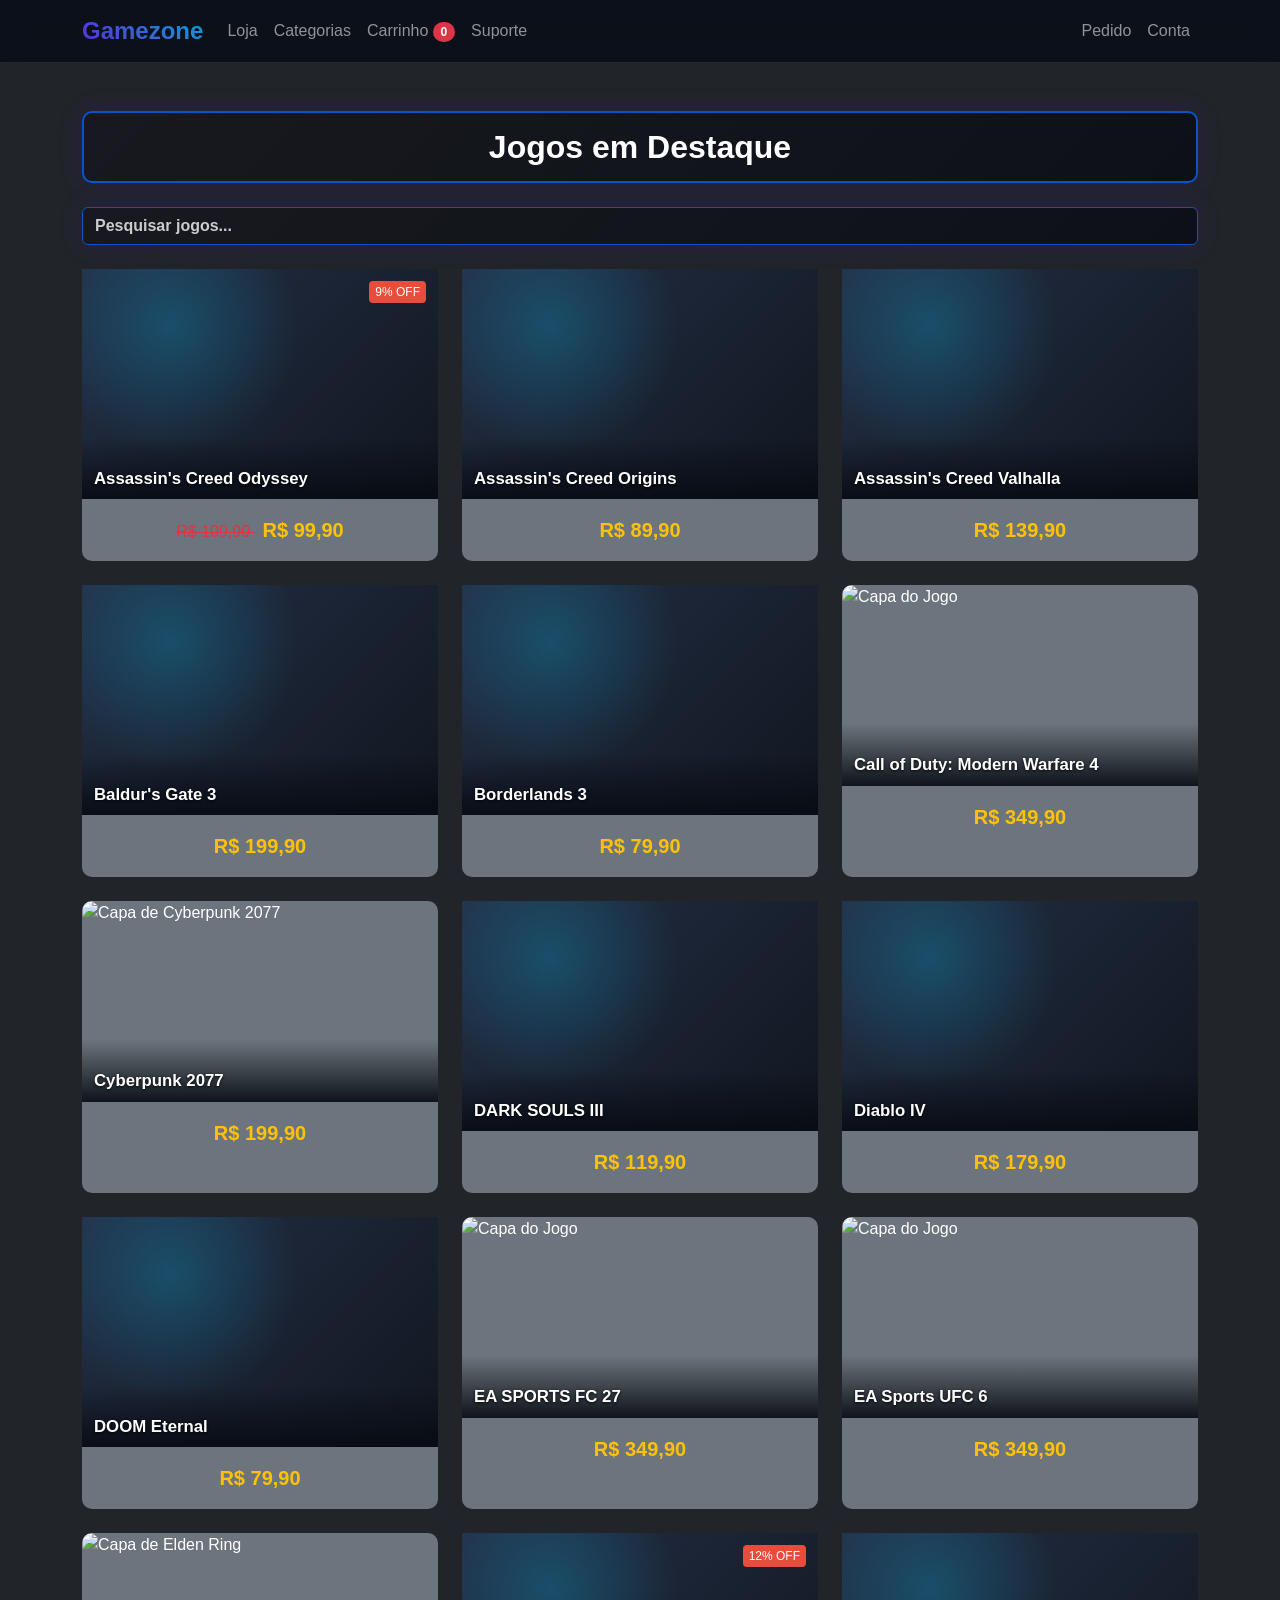
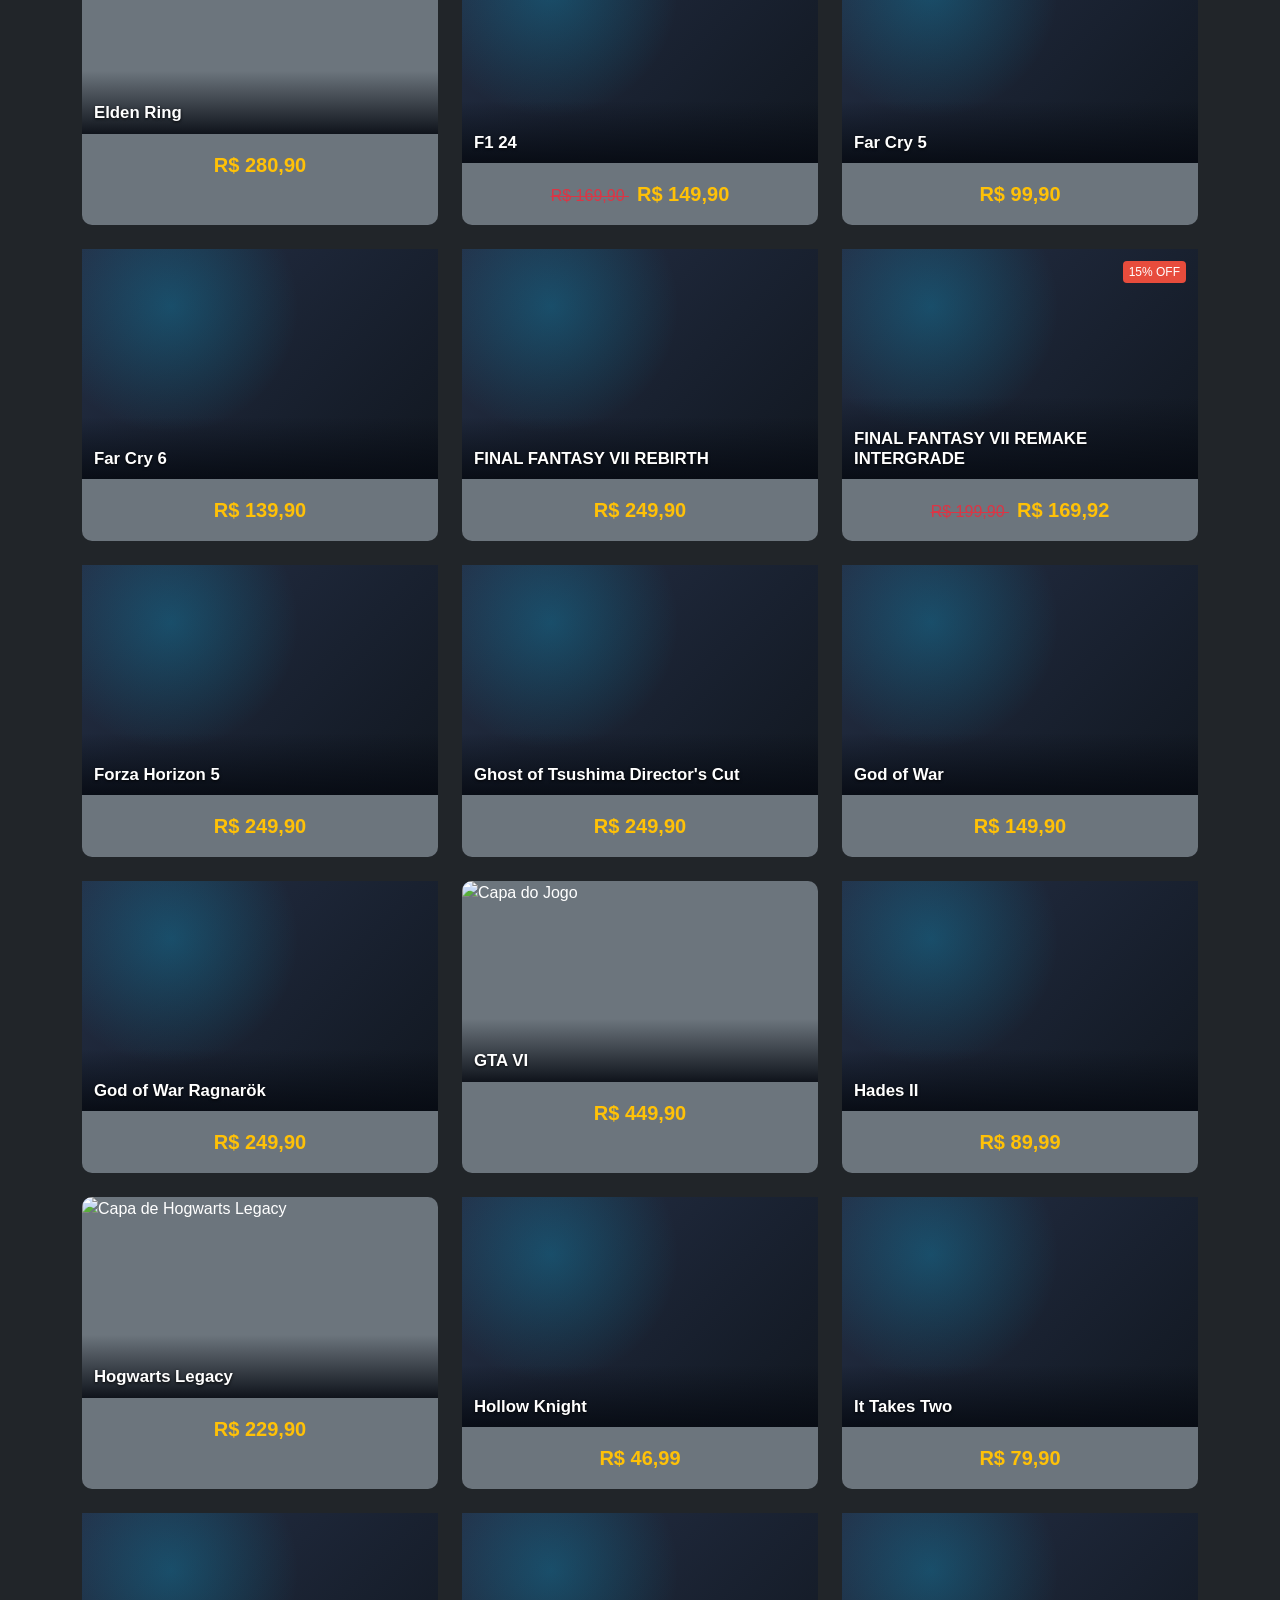
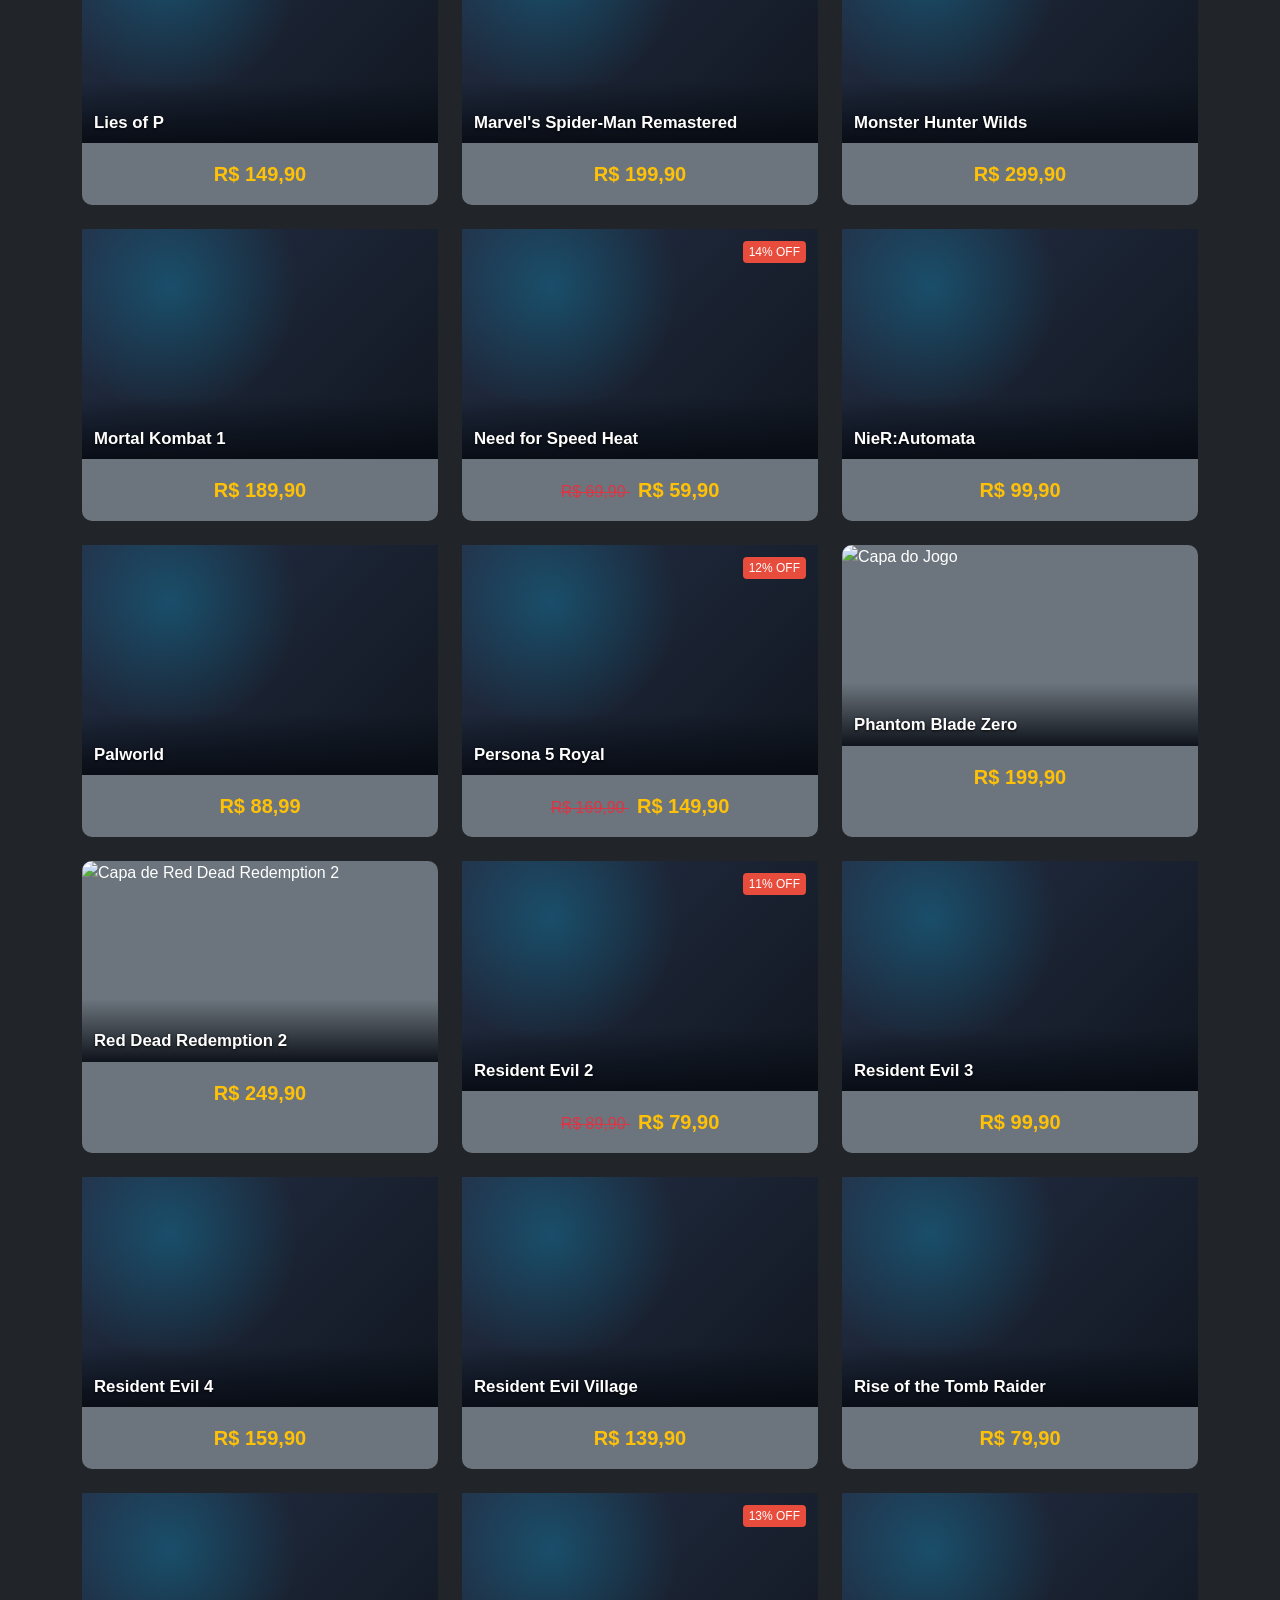
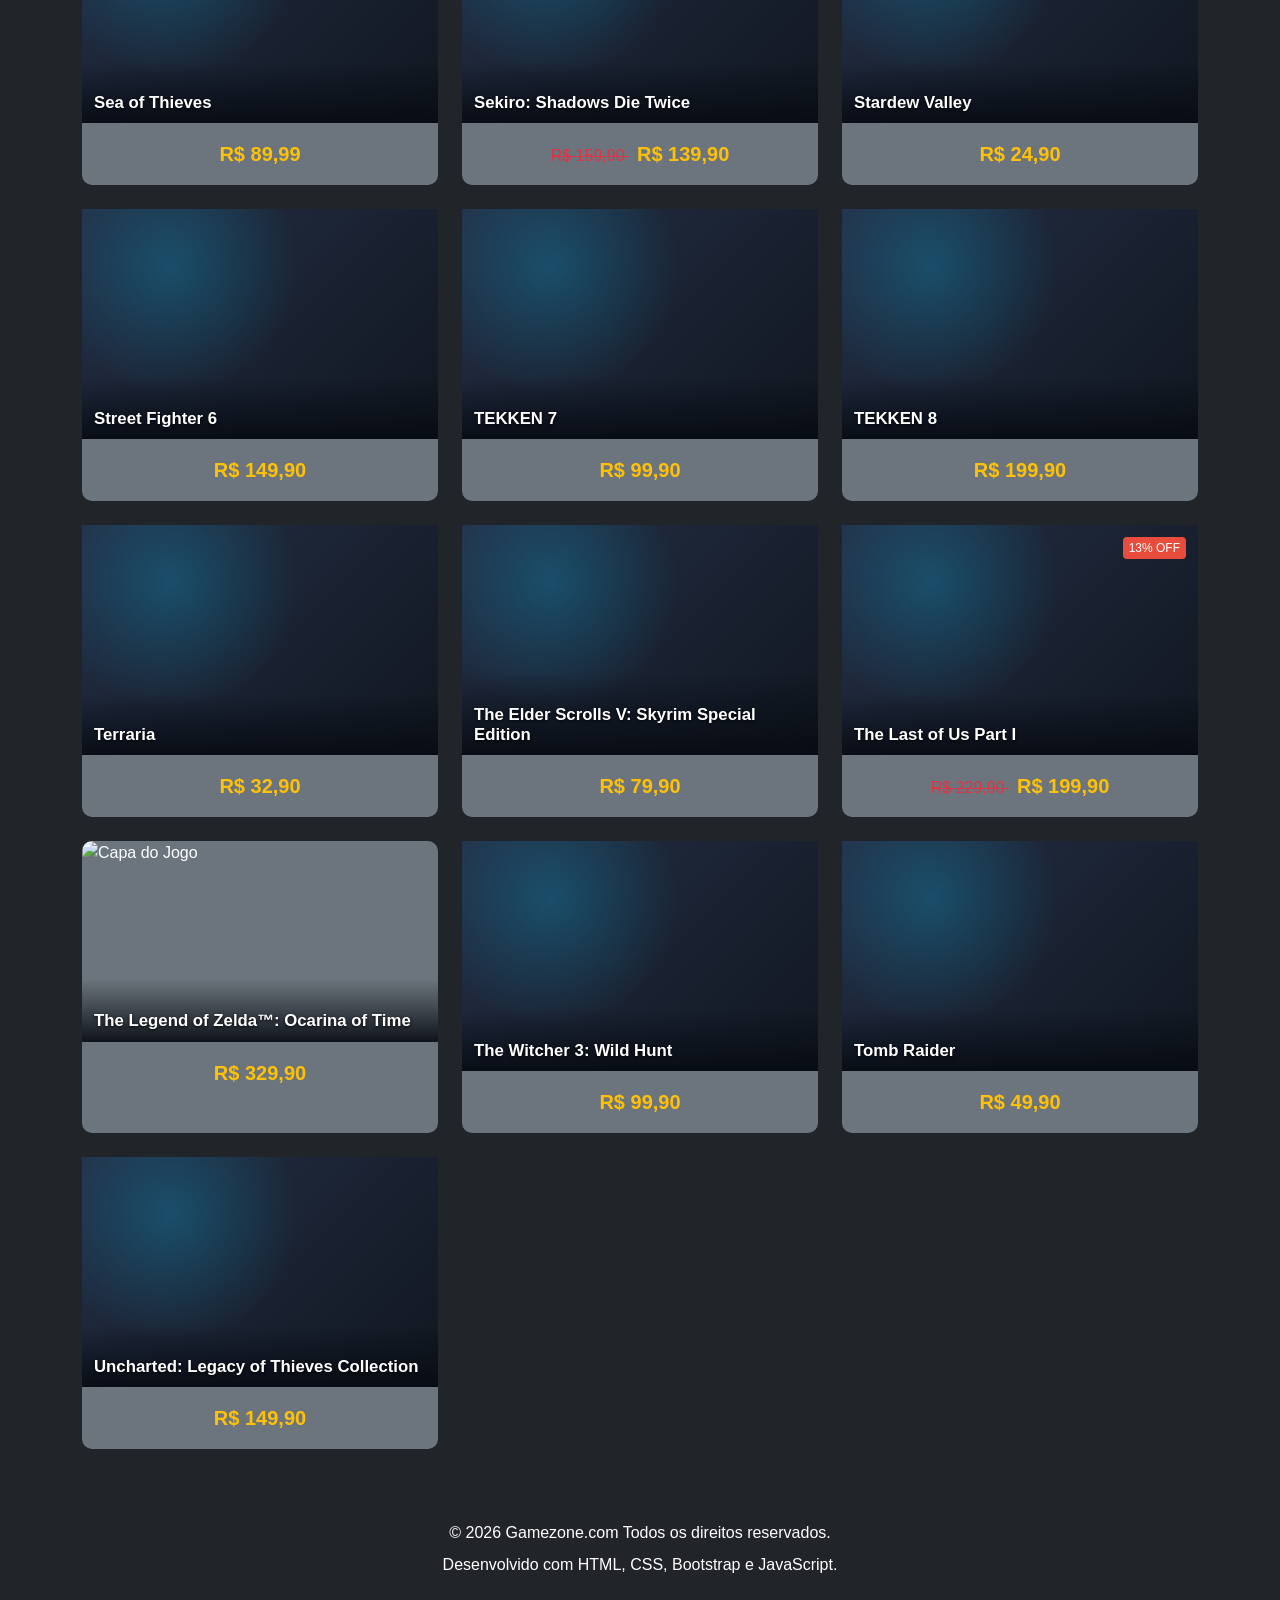
==== commit ae2ff3d2: "Add files via upload" ====
--- a/index.html
+++ b/index.html
@@ -1,636 +1,636 @@
-<!DOCTYPE html>
-<html lang="pt-br">
-<head>
-  <meta charset="UTF-8">
-  <meta name="viewport" content="width=device-width, initial-scale=1.0">
-  <link href="https://cdn.jsdelivr.net/npm/bootstrap@5.3.3/dist/css/bootstrap.min.css" rel="stylesheet">
-  <title>Bem-Vindo(a) à Gamezone</title>
-  <link rel="stylesheet" href="assets/css/base.css">
-  <link rel="stylesheet" href="assets/css/navigation.css">
-  <link rel="stylesheet" href="assets/css/games.css">
-  <link rel="stylesheet" href="assets/css/cart.css">
-</head>
-<body class="bg-dark text-white">
-<header>
-  <nav class="navbar navbar-expand-lg navbar-dark bg-dark">
-    <div class="container">
-      <a class="navbar-brand" href="index.html">Gamezone</a>
-      <button class="navbar-toggler" type="button" data-bs-toggle="collapse" data-bs-target="#navbarNav" aria-controls="navbarNav" aria-expanded="false" aria-label="Abrir menu">
-        <span class="navbar-toggler-icon"></span>
-      </button>
-      <div class="collapse navbar-collapse" id="navbarNav">
-        <ul class="navbar-nav me-auto">
-          <li class="nav-item"><a class="nav-link" href="index.html">Loja</a></li>
-          <li class="nav-item"><a class="nav-link" href="pages/categorias.html">Categorias</a></li>
-          <li class="nav-item"><a class="nav-link" href="pages/carrinho.html">Carrinho <span class="badge bg-danger rounded-pill" id="cart-count">0</span></a></li>
-          <li class="nav-item"><a class="nav-link" href="suporte.html">Suporte</a></li>
-        </ul>
-        <div class="navbar-nav">
-          <a class="nav-link" href="pages/pedido.html" onclick="abrirPedido(); return false;">Pedido</a>
-          <a class="nav-link" href="pages/conta.html">Conta</a>
-        </div>
-      </div>
-    </div>
-  </nav>
-</header>
-<!-- Seção da Loja / Jogos -->
-  <main class="container my-5" id="loja">
-    <h2 class="mb-4 titulo-categorias">Jogos em Destaque</h2>
-
-    <!-- Barra de pesquisa -->
-    <input type="text" id="pesquisa-jogos" class="form-control mb-4" placeholder="Pesquisar jogos...">
-
-    <!-- Mensagem para pesquisas sem resultados -->
-    <p id="sem-resultados" class="text-center text-warning d-none">
-      Nenhum jogo encontrado.
-    </p>
-
-    <div class="row g-4">
-
-      <!-- Card 1- GTA VI -->
-      <div class="col-6 col-lg-4 jogo">
-        <div class="card bg-secondary text-white h-100">
-          <div class="game-cover" tabindex="0" role="button" aria-label="Ver detalhes de GTA VI" aria-controls="detalhes-jogo" aria-expanded="false" data-game-id="1">
-            <img src="https://assets.nuuvem.com/image/upload/t_product_sharing_banner/v1/products/5a5fc7f4881024760a00008b/sharing_images/h9xq1d6betwiprblwmvt.jpg" class="card-img-top" alt="Capa do Jogo">
-            <h5 class="card-title game-title-overlay">GTA VI</h5>
-          </div>
-        </div>
-      </div>
-
-      <!-- Card 2 - The Legend of Zelda -->
-      <div class="col-6 col-lg-4 jogo">
-        <div class="card bg-secondary text-white h-100">
-          <div class="game-cover" tabindex="0" role="button" aria-label="Ver detalhes de The Legend of Zelda: Ocarina of Time" aria-controls="detalhes-jogo" aria-expanded="false" data-game-id="2">
-            <img src="https://assets.nintendo.com/image/upload/v1788887970/ncom/en_US/merchandising/feature-banner/2026/Zelda%2040th%20Anniversary/Ocarina_of_Time.jpg" class="card-img-top" alt="Capa do Jogo">
-            <h5 class="card-title game-title-overlay">The Legend of Zelda™: Ocarina of Time</h5>
-          </div>
-        </div>
-      </div>
-
-      <!-- Card 3 - Call of Duty -->
-      <div class="col-6 col-lg-4 jogo">
-        <div class="card bg-secondary text-white h-100">
-          <div class="game-cover" tabindex="0" role="button" aria-label="Ver detalhes de Call of Duty: Modern Warfare 4" aria-controls="detalhes-jogo" aria-expanded="false" data-game-id="3">
-            <img src="https://www.callofduty.com/content/dam/atvi/callofduty/cod-touchui/mw4/play-now/MW4LP_BuyNow_MW4VE.webp" class="card-img-top" alt="Capa do Jogo">
-            <h5 class="card-title game-title-overlay">Call of Duty: Modern Warfare 4</h5>
-          </div>
-        </div>
-      </div>
-
-      <!-- Card 4 - EA Sports UFC 6 -->
-    <div class="col-6 col-lg-4 jogo">
-        <div class="card bg-secondary text-white h-100">
-          <div class="game-cover" tabindex="0" role="button" aria-label="Ver detalhes de EA Sports UFC 6" aria-controls="detalhes-jogo" aria-expanded="false" data-game-id="4">
-            <img src="https://media.contentapi.ea.com/content/dam/ufc/ufc-6/common/ufc-6-standard-keyart-16x9.jpg.adapt.crop191x100.1200w.jpg" class="card-img-top" alt="Capa do Jogo">
-            <h5 class="card-title game-title-overlay">EA Sports UFC 6</h5>
-          </div>
-        </div>
-      </div>
-      <!-- Card 5 - EA Sports FC  27 -->
-      <div class="col-6 col-lg-4 jogo">
-        <div class="card bg-secondary text-white h-100">
-          <div class="game-cover" tabindex="0" role="button" aria-label="Ver detalhes de EA SPORTS FC 27" aria-controls="detalhes-jogo" aria-expanded="false" data-game-id="5">
-            <img src="https://assets.nintendo.com/image/upload/q_auto/f_auto/store/software/switch/70010000110117/9c0bf199f3618ac6c79c6cdff06d3662a7d89d46621e5ef05c100891e95a4a97" class="card-img-top" alt="Capa do Jogo">
-            <h5 class="card-title game-title-overlay">EA SPORTS FC 27</h5>
-          </div>
-        </div>
-      </div>
-      
-      <!-- Card 6- Phantom Blade Zero -->
-      <div class="col-6 col-lg-4 jogo">
-        <div class="card bg-secondary text-white h-100">
-          <div class="game-cover" tabindex="0" role="button" aria-label="Ver detalhes de Phantom Blade Zero" aria-controls="detalhes-jogo" aria-expanded="false" data-game-id="6">
-            <img src="https://assets.nuuvem.com/image/upload/v1/products/6ad8c6ae4fd6b1ac1fdccf39/sharing_images/iewxsnlazfo4tu8fiyyi.jpg" class="card-img-top" alt="Capa do Jogo">
-            <h5 class="card-title game-title-overlay">Phantom Blade Zero</h5>
-          </div>
-        </div>
-      </div>
-
-      <!-- Card 7 - Red Dead Redemption 2 -->
-      <div class="col-6 col-lg-4 jogo">
-        <div class="card bg-secondary text-white h-100">
-          <div class="game-cover" tabindex="0" role="button" aria-label="Ver detalhes de Red Dead Redemption 2" aria-controls="detalhes-jogo" aria-expanded="false" data-game-id="7">
-            <img src="https://shared.fastly.steamstatic.com/store_item_assets/steam/apps/1174180/header.jpg" class="card-img-top" alt="Capa de Red Dead Redemption 2">
-            <h5 class="card-title game-title-overlay">Red Dead Redemption 2</h5>
-          </div>
-        </div>
-      </div>
-
-      <!-- Card 8 - Elden Ring -->
-      <div class="col-6 col-lg-4 jogo">
-        <div class="card bg-secondary text-white h-100">
-          <div class="game-cover" tabindex="0" role="button" aria-label="Ver detalhes de Elden Ring" aria-controls="detalhes-jogo" aria-expanded="false" data-game-id="8">
-            <img src="https://shared.akamai.steamstatic.com/store_item_assets/steam/apps/1245620/header.jpg" class="card-img-top" alt="Capa de Elden Ring">
-            <h5 class="card-title game-title-overlay">Elden Ring</h5>
-          </div>
-        </div>
-      </div>
-
-      <!-- Card 9 - Hogwarts Legacy -->
-      <div class="col-6 col-lg-4 jogo">
-        <div class="card bg-secondary text-white h-100">
-          <div class="game-cover" tabindex="0" role="button" aria-label="Ver detalhes de Hogwarts Legacy" aria-controls="detalhes-jogo" aria-expanded="false" data-game-id="9">
-            <img src="https://shared.akamai.steamstatic.com/store_item_assets/steam/apps/990080/header.jpg" class="card-img-top" alt="Capa de Hogwarts Legacy">
-            <h5 class="card-title game-title-overlay">Hogwarts Legacy</h5>
-          </div>
-        </div>
-      </div>
-
-      <!-- Card 10 - Cyberpunk 2077 -->
-      <div class="col-6 col-lg-4 jogo">
-        <div class="card bg-secondary text-white h-100">
-          <div class="game-cover" tabindex="0" role="button" aria-label="Ver detalhes de Cyberpunk 2077" aria-controls="detalhes-jogo" aria-expanded="false" data-game-id="10">
-            <img src="https://shared.akamai.steamstatic.com/store_item_assets/steam/apps/1091500/header.jpg" class="card-img-top" alt="Capa de Cyberpunk 2077">
-            <h5 class="card-title game-title-overlay">Cyberpunk 2077</h5>
-          </div>
-        </div>
-      </div>
-
-      <!-- Card 11 - God of War Ragnarök -->
-      <div class="col-6 col-lg-4 jogo">
-        <div class="card bg-secondary text-white h-100">
-          <div class="game-cover" tabindex="0" role="button" aria-label="Ver detalhes de God of War Ragnarök" aria-controls="detalhes-jogo" aria-expanded="false" data-game-id="11">
-            <img src="https://shared.akamai.steamstatic.com/store_item_assets/steam/apps/2322010/header.jpg" class="card-img-top" alt="Capa de God of War Ragnarök" onerror="this.style.display='none';this.parentElement.classList.add('game-cover-fallback')">
-            <h5 class="card-title game-title-overlay">God of War Ragnarök</h5>
-          </div>
-        </div>
-      </div>
-
-      <!-- Card 12 - Marvel's Spider-Man Remastered -->
-      <div class="col-6 col-lg-4 jogo">
-        <div class="card bg-secondary text-white h-100">
-          <div class="game-cover" tabindex="0" role="button" aria-label="Ver detalhes de Marvel's Spider-Man Remastered" aria-controls="detalhes-jogo" aria-expanded="false" data-game-id="12">
-            <img src="https://shared.akamai.steamstatic.com/store_item_assets/steam/apps/1817070/header.jpg" class="card-img-top" alt="Capa de Marvel's Spider-Man Remastered" onerror="this.style.display='none';this.parentElement.classList.add('game-cover-fallback')">
-            <h5 class="card-title game-title-overlay">Marvel's Spider-Man Remastered</h5>
-          </div>
-        </div>
-      </div>
-
-      <!-- Card 13 - Ghost of Tsushima Director's Cut -->
-      <div class="col-6 col-lg-4 jogo">
-        <div class="card bg-secondary text-white h-100">
-          <div class="game-cover" tabindex="0" role="button" aria-label="Ver detalhes de Ghost of Tsushima Director's Cut" aria-controls="detalhes-jogo" aria-expanded="false" data-game-id="13">
-            <img src="https://shared.akamai.steamstatic.com/store_item_assets/steam/apps/2215430/header.jpg" class="card-img-top" alt="Capa de Ghost of Tsushima Director's Cut" onerror="this.style.display='none';this.parentElement.classList.add('game-cover-fallback')">
-            <h5 class="card-title game-title-overlay">Ghost of Tsushima Director's Cut</h5>
-          </div>
-        </div>
-      </div>
-
-      <!-- Card 14 - Resident Evil 4 -->
-      <div class="col-6 col-lg-4 jogo">
-        <div class="card bg-secondary text-white h-100">
-          <div class="game-cover" tabindex="0" role="button" aria-label="Ver detalhes de Resident Evil 4" aria-controls="detalhes-jogo" aria-expanded="false" data-game-id="14">
-            <img src="https://shared.akamai.steamstatic.com/store_item_assets/steam/apps/2050650/header.jpg" class="card-img-top" alt="Capa de Resident Evil 4" onerror="this.style.display='none';this.parentElement.classList.add('game-cover-fallback')">
-            <h5 class="card-title game-title-overlay">Resident Evil 4</h5>
-          </div>
-        </div>
-      </div>
-
-      <!-- Card 15 - Baldur's Gate 3 -->
-      <div class="col-6 col-lg-4 jogo">
-        <div class="card bg-secondary text-white h-100">
-          <div class="game-cover" tabindex="0" role="button" aria-label="Ver detalhes de Baldur's Gate 3" aria-controls="detalhes-jogo" aria-expanded="false" data-game-id="15">
-            <img src="https://shared.akamai.steamstatic.com/store_item_assets/steam/apps/1086940/header.jpg" class="card-img-top" alt="Capa de Baldur's Gate 3" onerror="this.style.display='none';this.parentElement.classList.add('game-cover-fallback')">
-            <h5 class="card-title game-title-overlay">Baldur's Gate 3</h5>
-          </div>
-        </div>
-      </div>
-
-      <!-- Card 16 - Forza Horizon 5 -->
-      <div class="col-6 col-lg-4 jogo">
-        <div class="card bg-secondary text-white h-100">
-          <div class="game-cover" tabindex="0" role="button" aria-label="Ver detalhes de Forza Horizon 5" aria-controls="detalhes-jogo" aria-expanded="false" data-game-id="16">
-            <img src="https://shared.akamai.steamstatic.com/store_item_assets/steam/apps/1551360/header.jpg" class="card-img-top" alt="Capa de Forza Horizon 5" onerror="this.style.display='none';this.parentElement.classList.add('game-cover-fallback')">
-            <h5 class="card-title game-title-overlay">Forza Horizon 5</h5>
-          </div>
-        </div>
-      </div>
-
-      <!-- Card 17 - The Witcher 3: Wild Hunt -->
-      <div class="col-6 col-lg-4 jogo">
-        <div class="card bg-secondary text-white h-100">
-          <div class="game-cover" tabindex="0" role="button" aria-label="Ver detalhes de The Witcher 3: Wild Hunt" aria-controls="detalhes-jogo" aria-expanded="false" data-game-id="17">
-            <img src="https://shared.akamai.steamstatic.com/store_item_assets/steam/apps/292030/header.jpg" class="card-img-top" alt="Capa de The Witcher 3: Wild Hunt" onerror="this.style.display='none';this.parentElement.classList.add('game-cover-fallback')">
-            <h5 class="card-title game-title-overlay">The Witcher 3: Wild Hunt</h5>
-          </div>
-        </div>
-      </div>
-
-      <!-- Card 18 - Terraria -->
-      <div class="col-6 col-lg-4 jogo">
-        <div class="card bg-secondary text-white h-100">
-          <div class="game-cover" tabindex="0" role="button" aria-label="Ver detalhes de Terraria" aria-controls="detalhes-jogo" aria-expanded="false" data-game-id="18">
-            <img src="https://shared.akamai.steamstatic.com/store_item_assets/steam/apps/105600/header.jpg" class="card-img-top" alt="Capa de Terraria" onerror="this.style.display='none';this.parentElement.classList.add('game-cover-fallback')">
-            <h5 class="card-title game-title-overlay">Terraria</h5>
-          </div>
-        </div>
-      </div>
-
-      <!-- Card 19 - Stardew Valley -->
-      <div class="col-6 col-lg-4 jogo">
-        <div class="card bg-secondary text-white h-100">
-          <div class="game-cover" tabindex="0" role="button" aria-label="Ver detalhes de Stardew Valley" aria-controls="detalhes-jogo" aria-expanded="false" data-game-id="19">
-            <img src="https://shared.akamai.steamstatic.com/store_item_assets/steam/apps/413150/header.jpg" class="card-img-top" alt="Capa de Stardew Valley" onerror="this.style.display='none';this.parentElement.classList.add('game-cover-fallback')">
-            <h5 class="card-title game-title-overlay">Stardew Valley</h5>
-          </div>
-        </div>
-      </div>
-
-      <!-- Card 20 - Hollow Knight -->
-      <div class="col-6 col-lg-4 jogo">
-        <div class="card bg-secondary text-white h-100">
-          <div class="game-cover" tabindex="0" role="button" aria-label="Ver detalhes de Hollow Knight" aria-controls="detalhes-jogo" aria-expanded="false" data-game-id="20">
-            <img src="https://shared.akamai.steamstatic.com/store_item_assets/steam/apps/367520/header.jpg" class="card-img-top" alt="Capa de Hollow Knight" onerror="this.style.display='none';this.parentElement.classList.add('game-cover-fallback')">
-            <h5 class="card-title game-title-overlay">Hollow Knight</h5>
-          </div>
-        </div>
-      </div>
-
-      <!-- Card 21 - Palworld -->
-      <div class="col-6 col-lg-4 jogo">
-        <div class="card bg-secondary text-white h-100">
-          <div class="game-cover" tabindex="0" role="button" aria-label="Ver detalhes de Palworld" aria-controls="detalhes-jogo" aria-expanded="false" data-game-id="21">
-            <img src="https://shared.akamai.steamstatic.com/store_item_assets/steam/apps/1623730/header.jpg" class="card-img-top" alt="Capa de Palworld" onerror="this.style.display='none';this.parentElement.classList.add('game-cover-fallback')">
-            <h5 class="card-title game-title-overlay">Palworld</h5>
-          </div>
-        </div>
-      </div>
-
-      <!-- Card 22 - Sea of Thieves -->
-      <div class="col-6 col-lg-4 jogo">
-        <div class="card bg-secondary text-white h-100">
-          <div class="game-cover" tabindex="0" role="button" aria-label="Ver detalhes de Sea of Thieves" aria-controls="detalhes-jogo" aria-expanded="false" data-game-id="22">
-            <img src="https://shared.akamai.steamstatic.com/store_item_assets/steam/apps/1172620/header.jpg" class="card-img-top" alt="Capa de Sea of Thieves" onerror="this.style.display='none';this.parentElement.classList.add('game-cover-fallback')">
-            <h5 class="card-title game-title-overlay">Sea of Thieves</h5>
-          </div>
-        </div>
-      </div>
-
-      <!-- Card 23 - Assassin's Creed Valhalla -->
-      <div class="col-6 col-lg-4 jogo">
-        <div class="card bg-secondary text-white h-100">
-          <div class="game-cover" tabindex="0" role="button" aria-label="Ver detalhes de Assassin's Creed Valhalla" aria-controls="detalhes-jogo" aria-expanded="false" data-game-id="23">
-            <img src="https://shared.akamai.steamstatic.com/store_item_assets/steam/apps/2208920/header.jpg" class="card-img-top" alt="Capa de Assassin's Creed Valhalla" onerror="this.style.display='none';this.parentElement.classList.add('game-cover-fallback')">
-            <h5 class="card-title game-title-overlay">Assassin's Creed Valhalla</h5>
-          </div>
-        </div>
-      </div>
-
-      <!-- Card 24 - Mortal Kombat 1 -->
-      <div class="col-6 col-lg-4 jogo">
-        <div class="card bg-secondary text-white h-100">
-          <div class="game-cover" tabindex="0" role="button" aria-label="Ver detalhes de Mortal Kombat 1" aria-controls="detalhes-jogo" aria-expanded="false" data-game-id="24">
-            <img src="https://shared.akamai.steamstatic.com/store_item_assets/steam/apps/1971870/header.jpg" class="card-img-top" alt="Capa de Mortal Kombat 1" onerror="this.style.display='none';this.parentElement.classList.add('game-cover-fallback')">
-            <h5 class="card-title game-title-overlay">Mortal Kombat 1</h5>
-          </div>
-        </div>
-      </div>
-
-      <!-- Card 25 - TEKKEN 8 -->
-      <div class="col-6 col-lg-4 jogo">
-        <div class="card bg-secondary text-white h-100">
-          <div class="game-cover" tabindex="0" role="button" aria-label="Ver detalhes de TEKKEN 8" aria-controls="detalhes-jogo" aria-expanded="false" data-game-id="25">
-            <img src="https://shared.akamai.steamstatic.com/store_item_assets/steam/apps/1778820/header.jpg" class="card-img-top" alt="Capa de TEKKEN 8" onerror="this.style.display='none';this.parentElement.classList.add('game-cover-fallback')">
-            <h5 class="card-title game-title-overlay">TEKKEN 8</h5>
-          </div>
-        </div>
-      </div>
-
-      <!-- Card 26 - Borderlands 3 -->
-      <div class="col-6 col-lg-4 jogo">
-        <div class="card bg-secondary text-white h-100">
-          <div class="game-cover" tabindex="0" role="button" aria-label="Ver detalhes de Borderlands 3" aria-controls="detalhes-jogo" aria-expanded="false" data-game-id="26">
-            <img src="https://shared.akamai.steamstatic.com/store_item_assets/steam/apps/397540/header.jpg" class="card-img-top" alt="Capa de Borderlands 3" onerror="this.style.display='none';this.parentElement.classList.add('game-cover-fallback')">
-            <h5 class="card-title game-title-overlay">Borderlands 3</h5>
-          </div>
-        </div>
-      </div>
-
-      <!-- Card 27 - DOOM Eternal -->
-      <div class="col-6 col-lg-4 jogo">
-        <div class="card bg-secondary text-white h-100">
-          <div class="game-cover" tabindex="0" role="button" aria-label="Ver detalhes de DOOM Eternal" aria-controls="detalhes-jogo" aria-expanded="false" data-game-id="27">
-            <img src="https://shared.akamai.steamstatic.com/store_item_assets/steam/apps/782330/header.jpg" class="card-img-top" alt="Capa de DOOM Eternal" onerror="this.style.display='none';this.parentElement.classList.add('game-cover-fallback')">
-            <h5 class="card-title game-title-overlay">DOOM Eternal</h5>
-          </div>
-        </div>
-      </div>
-
-      <!-- Card 28 - Hades II -->
-      <div class="col-6 col-lg-4 jogo">
-        <div class="card bg-secondary text-white h-100">
-          <div class="game-cover" tabindex="0" role="button" aria-label="Ver detalhes de Hades II" aria-controls="detalhes-jogo" aria-expanded="false" data-game-id="28">
-            <img src="https://shared.akamai.steamstatic.com/store_item_assets/steam/apps/1145350/header.jpg" class="card-img-top" alt="Capa de Hades II" onerror="this.style.display='none';this.parentElement.classList.add('game-cover-fallback')">
-            <h5 class="card-title game-title-overlay">Hades II</h5>
-          </div>
-        </div>
-      </div>
-
-      <!-- Card 29 - Monster Hunter Wilds -->
-      <div class="col-6 col-lg-4 jogo">
-        <div class="card bg-secondary text-white h-100">
-          <div class="game-cover" tabindex="0" role="button" aria-label="Ver detalhes de Monster Hunter Wilds" aria-controls="detalhes-jogo" aria-expanded="false" data-game-id="29">
-            <img src="https://shared.akamai.steamstatic.com/store_item_assets/steam/apps/2246340/header.jpg" class="card-img-top" alt="Capa de Monster Hunter Wilds" onerror="this.style.display='none';this.parentElement.classList.add('game-cover-fallback')">
-            <h5 class="card-title game-title-overlay">Monster Hunter Wilds</h5>
-          </div>
-        </div>
-      </div>
-
-      <!-- Card 30 - It Takes Two -->
-      <div class="col-6 col-lg-4 jogo">
-        <div class="card bg-secondary text-white h-100">
-          <div class="game-cover" tabindex="0" role="button" aria-label="Ver detalhes de It Takes Two" aria-controls="detalhes-jogo" aria-expanded="false" data-game-id="30">
-            <img src="https://shared.akamai.steamstatic.com/store_item_assets/steam/apps/1426210/header.jpg" class="card-img-top" alt="Capa de It Takes Two" onerror="this.style.display='none';this.parentElement.classList.add('game-cover-fallback')">
-            <h5 class="card-title game-title-overlay">It Takes Two</h5>
-          </div>
-        </div>
-      </div>
-
-      <!-- Card 31 - The Last of Us Part I -->
-      <div class="col-6 col-lg-4 jogo">
-        <div class="card bg-secondary text-white h-100">
-          <div class="game-cover" tabindex="0" role="button" aria-label="Ver detalhes de The Last of Us Part I" aria-controls="detalhes-jogo" aria-expanded="false" data-game-id="31">
-            <img src="https://shared.akamai.steamstatic.com/store_item_assets/steam/apps/1888930/header.jpg" class="card-img-top" alt="Capa de The Last of Us Part I" onerror="this.style.display='none';this.parentElement.classList.add('game-cover-fallback')">
-            <h5 class="card-title game-title-overlay">The Last of Us Part I</h5>
-            <span class="tag-desconto game-discount-overlay">13% OFF</span>
-          </div>
-        </div>
-      </div>
-
-      <!-- Card 32 - God of War -->
-      <div class="col-6 col-lg-4 jogo">
-        <div class="card bg-secondary text-white h-100">
-          <div class="game-cover" tabindex="0" role="button" aria-label="Ver detalhes de God of War" aria-controls="detalhes-jogo" aria-expanded="false" data-game-id="32">
-            <img src="https://shared.akamai.steamstatic.com/store_item_assets/steam/apps/1593500/header.jpg" class="card-img-top" alt="Capa de God of War" onerror="this.style.display='none';this.parentElement.classList.add('game-cover-fallback')">
-            <h5 class="card-title game-title-overlay">God of War</h5>
-          </div>
-        </div>
-      </div>
-
-      <!-- Card 33 - Uncharted: Legacy of Thieves Collection -->
-      <div class="col-6 col-lg-4 jogo">
-        <div class="card bg-secondary text-white h-100">
-          <div class="game-cover" tabindex="0" role="button" aria-label="Ver detalhes de Uncharted: Legacy of Thieves Collection" aria-controls="detalhes-jogo" aria-expanded="false" data-game-id="33">
-            <img src="https://shared.akamai.steamstatic.com/store_item_assets/steam/apps/1659420/header.jpg" class="card-img-top" alt="Capa de Uncharted: Legacy of Thieves Collection" onerror="this.style.display='none';this.parentElement.classList.add('game-cover-fallback')">
-            <h5 class="card-title game-title-overlay">Uncharted: Legacy of Thieves Collection</h5>
-          </div>
-        </div>
-      </div>
-
-      <!-- Card 34 - FINAL FANTASY VII REMAKE INTERGRADE -->
-      <div class="col-6 col-lg-4 jogo">
-        <div class="card bg-secondary text-white h-100">
-          <div class="game-cover" tabindex="0" role="button" aria-label="Ver detalhes de FINAL FANTASY VII REMAKE INTERGRADE" aria-controls="detalhes-jogo" aria-expanded="false" data-game-id="34">
-            <img src="https://shared.akamai.steamstatic.com/store_item_assets/steam/apps/1462040/header.jpg" class="card-img-top" alt="Capa de FINAL FANTASY VII REMAKE INTERGRADE" onerror="this.style.display='none';this.parentElement.classList.add('game-cover-fallback')">
-            <h5 class="card-title game-title-overlay">FINAL FANTASY VII REMAKE INTERGRADE</h5>
-            <span class="tag-desconto game-discount-overlay">15% OFF</span>
-          </div>
-        </div>
-      </div>
-
-      <!-- Card 35 - FINAL FANTASY VII REBIRTH -->
-      <div class="col-6 col-lg-4 jogo">
-        <div class="card bg-secondary text-white h-100">
-          <div class="game-cover" tabindex="0" role="button" aria-label="Ver detalhes de FINAL FANTASY VII REBIRTH" aria-controls="detalhes-jogo" aria-expanded="false" data-game-id="35">
-            <img src="https://shared.akamai.steamstatic.com/store_item_assets/steam/apps/2909400/header.jpg" class="card-img-top" alt="Capa de FINAL FANTASY VII REBIRTH" onerror="this.style.display='none';this.parentElement.classList.add('game-cover-fallback')">
-            <h5 class="card-title game-title-overlay">FINAL FANTASY VII REBIRTH</h5>
-          </div>
-        </div>
-      </div>
-
-      <!-- Card 36 - Street Fighter 6 -->
-      <div class="col-6 col-lg-4 jogo">
-        <div class="card bg-secondary text-white h-100">
-          <div class="game-cover" tabindex="0" role="button" aria-label="Ver detalhes de Street Fighter 6" aria-controls="detalhes-jogo" aria-expanded="false" data-game-id="36">
-            <img src="https://shared.akamai.steamstatic.com/store_item_assets/steam/apps/1364780/header.jpg" class="card-img-top" alt="Capa de Street Fighter 6" onerror="this.style.display='none';this.parentElement.classList.add('game-cover-fallback')">
-            <h5 class="card-title game-title-overlay">Street Fighter 6</h5>
-          </div>
-        </div>
-      </div>
-
-      <!-- Card 37 - TEKKEN 7 -->
-      <div class="col-6 col-lg-4 jogo">
-        <div class="card bg-secondary text-white h-100">
-          <div class="game-cover" tabindex="0" role="button" aria-label="Ver detalhes de TEKKEN 7" aria-controls="detalhes-jogo" aria-expanded="false" data-game-id="37">
-            <img src="https://shared.akamai.steamstatic.com/store_item_assets/steam/apps/389730/header.jpg" class="card-img-top" alt="Capa de TEKKEN 7" onerror="this.style.display='none';this.parentElement.classList.add('game-cover-fallback')">
-            <h5 class="card-title game-title-overlay">TEKKEN 7</h5>
-          </div>
-        </div>
-      </div>
-
-      <!-- Card 38 - Resident Evil 2 -->
-      <div class="col-6 col-lg-4 jogo">
-        <div class="card bg-secondary text-white h-100">
-          <div class="game-cover" tabindex="0" role="button" aria-label="Ver detalhes de Resident Evil 2" aria-controls="detalhes-jogo" aria-expanded="false" data-game-id="38">
-            <img src="https://shared.akamai.steamstatic.com/store_item_assets/steam/apps/883710/header.jpg" class="card-img-top" alt="Capa de Resident Evil 2" onerror="this.style.display='none';this.parentElement.classList.add('game-cover-fallback')">
-            <h5 class="card-title game-title-overlay">Resident Evil 2</h5>
-            <span class="tag-desconto game-discount-overlay">11% OFF</span>
-          </div>
-        </div>
-      </div>
-
-      <!-- Card 39 - Resident Evil 3 -->
-      <div class="col-6 col-lg-4 jogo">
-        <div class="card bg-secondary text-white h-100">
-          <div class="game-cover" tabindex="0" role="button" aria-label="Ver detalhes de Resident Evil 3" aria-controls="detalhes-jogo" aria-expanded="false" data-game-id="39">
-            <img src="https://shared.akamai.steamstatic.com/store_item_assets/steam/apps/952060/header.jpg" class="card-img-top" alt="Capa de Resident Evil 3" onerror="this.style.display='none';this.parentElement.classList.add('game-cover-fallback')">
-            <h5 class="card-title game-title-overlay">Resident Evil 3</h5>
-          </div>
-        </div>
-      </div>
-
-      <!-- Card 40 - Resident Evil Village -->
-      <div class="col-6 col-lg-4 jogo">
-        <div class="card bg-secondary text-white h-100">
-          <div class="game-cover" tabindex="0" role="button" aria-label="Ver detalhes de Resident Evil Village" aria-controls="detalhes-jogo" aria-expanded="false" data-game-id="40">
-            <img src="https://shared.akamai.steamstatic.com/store_item_assets/steam/apps/1196590/header.jpg" class="card-img-top" alt="Capa de Resident Evil Village" onerror="this.style.display='none';this.parentElement.classList.add('game-cover-fallback')">
-            <h5 class="card-title game-title-overlay">Resident Evil Village</h5>
-          </div>
-        </div>
-      </div>
-
-      <!-- Card 41 - Assassin's Creed Odyssey -->
-      <div class="col-6 col-lg-4 jogo">
-        <div class="card bg-secondary text-white h-100">
-          <div class="game-cover" tabindex="0" role="button" aria-label="Ver detalhes de Assassin's Creed Odyssey" aria-controls="detalhes-jogo" aria-expanded="false" data-game-id="41">
-            <img src="https://shared.akamai.steamstatic.com/store_item_assets/steam/apps/812140/header.jpg" class="card-img-top" alt="Capa de Assassin's Creed Odyssey" onerror="this.style.display='none';this.parentElement.classList.add('game-cover-fallback')">
-            <h5 class="card-title game-title-overlay">Assassin's Creed Odyssey</h5>
-            <span class="tag-desconto game-discount-overlay">9% OFF</span>
-          </div>
-        </div>
-      </div>
-
-      <!-- Card 42 - Assassin's Creed Origins -->
-      <div class="col-6 col-lg-4 jogo">
-        <div class="card bg-secondary text-white h-100">
-          <div class="game-cover" tabindex="0" role="button" aria-label="Ver detalhes de Assassin's Creed Origins" aria-controls="detalhes-jogo" aria-expanded="false" data-game-id="42">
-            <img src="https://shared.akamai.steamstatic.com/store_item_assets/steam/apps/582160/header.jpg" class="card-img-top" alt="Capa de Assassin's Creed Origins" onerror="this.style.display='none';this.parentElement.classList.add('game-cover-fallback')">
-            <h5 class="card-title game-title-overlay">Assassin's Creed Origins</h5>
-          </div>
-        </div>
-      </div>
-
-      <!-- Card 43 - Far Cry 5 -->
-      <div class="col-6 col-lg-4 jogo">
-        <div class="card bg-secondary text-white h-100">
-          <div class="game-cover" tabindex="0" role="button" aria-label="Ver detalhes de Far Cry 5" aria-controls="detalhes-jogo" aria-expanded="false" data-game-id="43">
-            <img src="https://shared.akamai.steamstatic.com/store_item_assets/steam/apps/552520/header.jpg" class="card-img-top" alt="Capa de Far Cry 5" onerror="this.style.display='none';this.parentElement.classList.add('game-cover-fallback')">
-            <h5 class="card-title game-title-overlay">Far Cry 5</h5>
-          </div>
-        </div>
-      </div>
-
-      <!-- Card 44 - Far Cry 6 -->
-      <div class="col-6 col-lg-4 jogo">
-        <div class="card bg-secondary text-white h-100">
-          <div class="game-cover" tabindex="0" role="button" aria-label="Ver detalhes de Far Cry 6" aria-controls="detalhes-jogo" aria-expanded="false" data-game-id="44">
-            <img src="https://shared.akamai.steamstatic.com/store_item_assets/steam/apps/2369390/header.jpg" class="card-img-top" alt="Capa de Far Cry 6" onerror="this.style.display='none';this.parentElement.classList.add('game-cover-fallback')">
-            <h5 class="card-title game-title-overlay">Far Cry 6</h5>
-          </div>
-        </div>
-      </div>
-
-      <!-- Card 45 - The Elder Scrolls V: Skyrim Special Edition -->
-      <div class="col-6 col-lg-4 jogo">
-        <div class="card bg-secondary text-white h-100">
-          <div class="game-cover" tabindex="0" role="button" aria-label="Ver detalhes de The Elder Scrolls V: Skyrim Special Edition" aria-controls="detalhes-jogo" aria-expanded="false" data-game-id="45">
-            <img src="https://shared.akamai.steamstatic.com/store_item_assets/steam/apps/489830/header.jpg" class="card-img-top" alt="Capa de The Elder Scrolls V: Skyrim Special Edition" onerror="this.style.display='none';this.parentElement.classList.add('game-cover-fallback')">
-            <h5 class="card-title game-title-overlay">The Elder Scrolls V: Skyrim Special Edition</h5>
-          </div>
-        </div>
-      </div>
-
-      <!-- Card 46 - Diablo IV -->
-      <div class="col-6 col-lg-4 jogo">
-        <div class="card bg-secondary text-white h-100">
-          <div class="game-cover" tabindex="0" role="button" aria-label="Ver detalhes de Diablo IV" aria-controls="detalhes-jogo" aria-expanded="false" data-game-id="46">
-            <img src="https://shared.akamai.steamstatic.com/store_item_assets/steam/apps/2344520/header.jpg" class="card-img-top" alt="Capa de Diablo IV" onerror="this.style.display='none';this.parentElement.classList.add('game-cover-fallback')">
-            <h5 class="card-title game-title-overlay">Diablo IV</h5>
-          </div>
-        </div>
-      </div>
-
-      <!-- Card 47 - Persona 5 Royal -->
-      <div class="col-6 col-lg-4 jogo">
-        <div class="card bg-secondary text-white h-100">
-          <div class="game-cover" tabindex="0" role="button" aria-label="Ver detalhes de Persona 5 Royal" aria-controls="detalhes-jogo" aria-expanded="false" data-game-id="47">
-            <img src="https://shared.akamai.steamstatic.com/store_item_assets/steam/apps/1687950/header.jpg" class="card-img-top" alt="Capa de Persona 5 Royal" onerror="this.style.display='none';this.parentElement.classList.add('game-cover-fallback')">
-            <h5 class="card-title game-title-overlay">Persona 5 Royal</h5>
-            <span class="tag-desconto game-discount-overlay">12% OFF</span>
-          </div>
-        </div>
-      </div>
-
-      <!-- Card 48 - NieR:Automata -->
-      <div class="col-6 col-lg-4 jogo">
-        <div class="card bg-secondary text-white h-100">
-          <div class="game-cover" tabindex="0" role="button" aria-label="Ver detalhes de NieR:Automata" aria-controls="detalhes-jogo" aria-expanded="false" data-game-id="48">
-            <img src="https://shared.akamai.steamstatic.com/store_item_assets/steam/apps/524220/header.jpg" class="card-img-top" alt="Capa de NieR:Automata" onerror="this.style.display='none';this.parentElement.classList.add('game-cover-fallback')">
-            <h5 class="card-title game-title-overlay">NieR:Automata</h5>
-          </div>
-        </div>
-      </div>
-
-      <!-- Card 49 - Sekiro: Shadows Die Twice -->
-      <div class="col-6 col-lg-4 jogo">
-        <div class="card bg-secondary text-white h-100">
-          <div class="game-cover" tabindex="0" role="button" aria-label="Ver detalhes de Sekiro: Shadows Die Twice" aria-controls="detalhes-jogo" aria-expanded="false" data-game-id="49">
-            <img src="https://shared.akamai.steamstatic.com/store_item_assets/steam/apps/814380/header.jpg" class="card-img-top" alt="Capa de Sekiro: Shadows Die Twice" onerror="this.style.display='none';this.parentElement.classList.add('game-cover-fallback')">
-            <h5 class="card-title game-title-overlay">Sekiro: Shadows Die Twice</h5>
-            <span class="tag-desconto game-discount-overlay">13% OFF</span>
-          </div>
-        </div>
-      </div>
-
-      <!-- Card 50 - DARK SOULS III -->
-      <div class="col-6 col-lg-4 jogo">
-        <div class="card bg-secondary text-white h-100">
-          <div class="game-cover" tabindex="0" role="button" aria-label="Ver detalhes de DARK SOULS III" aria-controls="detalhes-jogo" aria-expanded="false" data-game-id="50">
-            <img src="https://shared.akamai.steamstatic.com/store_item_assets/steam/apps/374320/header.jpg" class="card-img-top" alt="Capa de DARK SOULS III" onerror="this.style.display='none';this.parentElement.classList.add('game-cover-fallback')">
-            <h5 class="card-title game-title-overlay">DARK SOULS III</h5>
-          </div>
-        </div>
-      </div>
-
-      <!-- Card 51 - Lies of P -->
-      <div class="col-6 col-lg-4 jogo">
-        <div class="card bg-secondary text-white h-100">
-          <div class="game-cover" tabindex="0" role="button" aria-label="Ver detalhes de Lies of P" aria-controls="detalhes-jogo" aria-expanded="false" data-game-id="51">
-            <img src="https://shared.akamai.steamstatic.com/store_item_assets/steam/apps/1627720/header.jpg" class="card-img-top" alt="Capa de Lies of P" onerror="this.style.display='none';this.parentElement.classList.add('game-cover-fallback')">
-            <h5 class="card-title game-title-overlay">Lies of P</h5>
-          </div>
-        </div>
-      </div>
-
-      <!-- Card 52 - Tomb Raider -->
-      <div class="col-6 col-lg-4 jogo">
-        <div class="card bg-secondary text-white h-100">
-          <div class="game-cover" tabindex="0" role="button" aria-label="Ver detalhes de Tomb Raider" aria-controls="detalhes-jogo" aria-expanded="false" data-game-id="52">
-            <img src="https://shared.akamai.steamstatic.com/store_item_assets/steam/apps/203160/header.jpg" class="card-img-top" alt="Capa de Tomb Raider" onerror="this.style.display='none';this.parentElement.classList.add('game-cover-fallback')">
-            <h5 class="card-title game-title-overlay">Tomb Raider</h5>
-          </div>
-        </div>
-      </div>
-
-      <!-- Card 53 - Rise of the Tomb Raider -->
-      <div class="col-6 col-lg-4 jogo">
-        <div class="card bg-secondary text-white h-100">
-          <div class="game-cover" tabindex="0" role="button" aria-label="Ver detalhes de Rise of the Tomb Raider" aria-controls="detalhes-jogo" aria-expanded="false" data-game-id="53">
-            <img src="https://shared.akamai.steamstatic.com/store_item_assets/steam/apps/391220/header.jpg" class="card-img-top" alt="Capa de Rise of the Tomb Raider" onerror="this.style.display='none';this.parentElement.classList.add('game-cover-fallback')">
-            <h5 class="card-title game-title-overlay">Rise of the Tomb Raider</h5>
-          </div>
-        </div>
-      </div>
-
-      <!-- Card 54 - Need for Speed Heat -->
-      <div class="col-6 col-lg-4 jogo">
-        <div class="card bg-secondary text-white h-100">
-          <div class="game-cover" tabindex="0" role="button" aria-label="Ver detalhes de Need for Speed Heat" aria-controls="detalhes-jogo" aria-expanded="false" data-game-id="54">
-            <img src="https://shared.akamai.steamstatic.com/store_item_assets/steam/apps/1222680/header.jpg" class="card-img-top" alt="Capa de Need for Speed Heat" onerror="this.style.display='none';this.parentElement.classList.add('game-cover-fallback')">
-            <h5 class="card-title game-title-overlay">Need for Speed Heat</h5>
-            <span class="tag-desconto game-discount-overlay">14% OFF</span>
-          </div>
-        </div>
-      </div>
-
-      <!-- Card 55 - F1 24 -->
-      <div class="col-6 col-lg-4 jogo">
-        <div class="card bg-secondary text-white h-100">
-          <div class="game-cover" tabindex="0" role="button" aria-label="Ver detalhes de F1 24" aria-controls="detalhes-jogo" aria-expanded="false" data-game-id="55">
-            <img src="https://shared.akamai.steamstatic.com/store_item_assets/steam/apps/2488620/header.jpg" class="card-img-top" alt="Capa de F1 24" onerror="this.style.display='none';this.parentElement.classList.add('game-cover-fallback')">
-            <h5 class="card-title game-title-overlay">F1 24</h5>
-            <span class="tag-desconto game-discount-overlay">12% OFF</span>
-          </div>
-        </div>
-      </div>
-    </div>
-
-    <section id="detalhes-jogo" class="game-details-panel d-none mt-5" aria-live="polite" aria-labelledby="detalhes-jogo-titulo"></section>
-        </main>
-<!-- Rodapé -->
-<footer class="bg-dark text-white text-center py-4">
-
-    <div class="container">
-        <p class="mb-2">
-            &copy; 2026 Gamezone.com
-            Todos os direitos reservados.
-        </p>
-
-        <p class="mb-0">
-            Desenvolvido com HTML, CSS,
-            Bootstrap e JavaScript.
-        </p>
-    </div>
-   
-</footer>
-<script src="https://cdn.jsdelivr.net/npm/bootstrap@5.3.3/dist/js/bootstrap.bundle.min.js"></script>
-<script src="assets/js/state.js"></script>
-<script src="assets/js/navigation.js"></script>
-<script src="assets/js/cart.js"></script>
-<script src="assets/js/catalog.js"></script>
-<script src="assets/js/order.js"></script>
-<script src="assets/js/account.js"></script>
-<script src="assets/js/categories.js"></script>
-<script src="assets/js/app.js"></script>
-</body>
-</html>
+<!DOCTYPE html>
+<html lang="pt-br">
+<head>
+  <meta charset="UTF-8">
+  <meta name="viewport" content="width=device-width, initial-scale=1.0">
+  <link href="https://cdn.jsdelivr.net/npm/bootstrap@5.3.3/dist/css/bootstrap.min.css" rel="stylesheet">
+  <title>Bem-Vindo(a) à Gamezone</title>
+  <link rel="stylesheet" href="base.css">
+<link rel="stylesheet" href="navigation.css">
+<link rel="stylesheet" href="games.css">
+<link rel="stylesheet" href="cart.css">
+</head>
+<body class="bg-dark text-white">
+<header>
+  <nav class="navbar navbar-expand-lg navbar-dark bg-dark">
+    <div class="container">
+      <a class="navbar-brand" href="index.html">Gamezone</a>
+      <button class="navbar-toggler" type="button" data-bs-toggle="collapse" data-bs-target="#navbarNav" aria-controls="navbarNav" aria-expanded="false" aria-label="Abrir menu">
+        <span class="navbar-toggler-icon"></span>
+      </button>
+      <div class="collapse navbar-collapse" id="navbarNav">
+        <ul class="navbar-nav me-auto">
+          <li class="nav-item"><a class="nav-link" href="index.html">Loja</a></li>
+          <li class="nav-item"><a class="nav-link" href="categorias.html">Categorias</a></li>
+          <li class="nav-item"><a class="nav-link" href="carinho.html">Carrinho <span class="badge bg-danger rounded-pill" id="cart-count">0</span></a></li>
+          <li class="nav-item"><a class="nav-link" href="suporte.html">Suporte</a></li>
+        </ul>
+        <div class="navbar-nav">
+          <a class="nav-link" href="pedido.html" onclick="abrirPedido(); return false;">Pedido</a>
+          <a class="nav-link" href="conta.html">Conta</a>
+        </div>
+      </div>
+    </div>
+  </nav>
+</header>
+<!-- Seção da Loja / Jogos -->
+  <main class="container my-5" id="loja">
+    <h2 class="mb-4 titulo-categorias">Jogos em Destaque</h2>
+
+    <!-- Barra de pesquisa -->
+    <input type="text" id="pesquisa-jogos" class="form-control mb-4" placeholder="Pesquisar jogos...">
+
+    <!-- Mensagem para pesquisas sem resultados -->
+    <p id="sem-resultados" class="text-center text-warning d-none">
+      Nenhum jogo encontrado.
+    </p>
+
+    <div class="row g-4">
+
+      <!-- Card 1- GTA VI -->
+      <div class="col-6 col-lg-4 jogo">
+        <div class="card bg-secondary text-white h-100">
+          <div class="game-cover" tabindex="0" role="button" aria-label="Ver detalhes de GTA VI" aria-controls="detalhes-jogo" aria-expanded="false" data-game-id="1">
+            <img src="https://assets.nuuvem.com/image/upload/t_product_sharing_banner/v1/products/5a5fc7f4881024760a00008b/sharing_images/h9xq1d6betwiprblwmvt.jpg" class="card-img-top" alt="Capa do Jogo">
+            <h5 class="card-title game-title-overlay">GTA VI</h5>
+          </div>
+        </div>
+      </div>
+
+      <!-- Card 2 - The Legend of Zelda -->
+      <div class="col-6 col-lg-4 jogo">
+        <div class="card bg-secondary text-white h-100">
+          <div class="game-cover" tabindex="0" role="button" aria-label="Ver detalhes de The Legend of Zelda: Ocarina of Time" aria-controls="detalhes-jogo" aria-expanded="false" data-game-id="2">
+            <img src="https://assets.nintendo.com/image/upload/v1788887970/ncom/en_US/merchandising/feature-banner/2026/Zelda%2040th%20Anniversary/Ocarina_of_Time.jpg" class="card-img-top" alt="Capa do Jogo">
+            <h5 class="card-title game-title-overlay">The Legend of Zelda™: Ocarina of Time</h5>
+          </div>
+        </div>
+      </div>
+
+      <!-- Card 3 - Call of Duty -->
+      <div class="col-6 col-lg-4 jogo">
+        <div class="card bg-secondary text-white h-100">
+          <div class="game-cover" tabindex="0" role="button" aria-label="Ver detalhes de Call of Duty: Modern Warfare 4" aria-controls="detalhes-jogo" aria-expanded="false" data-game-id="3">
+            <img src="https://www.callofduty.com/content/dam/atvi/callofduty/cod-touchui/mw4/play-now/MW4LP_BuyNow_MW4VE.webp" class="card-img-top" alt="Capa do Jogo">
+            <h5 class="card-title game-title-overlay">Call of Duty: Modern Warfare 4</h5>
+          </div>
+        </div>
+      </div>
+
+      <!-- Card 4 - EA Sports UFC 6 -->
+    <div class="col-6 col-lg-4 jogo">
+        <div class="card bg-secondary text-white h-100">
+          <div class="game-cover" tabindex="0" role="button" aria-label="Ver detalhes de EA Sports UFC 6" aria-controls="detalhes-jogo" aria-expanded="false" data-game-id="4">
+            <img src="https://media.contentapi.ea.com/content/dam/ufc/ufc-6/common/ufc-6-standard-keyart-16x9.jpg.adapt.crop191x100.1200w.jpg" class="card-img-top" alt="Capa do Jogo">
+            <h5 class="card-title game-title-overlay">EA Sports UFC 6</h5>
+          </div>
+        </div>
+      </div>
+      <!-- Card 5 - EA Sports FC  27 -->
+      <div class="col-6 col-lg-4 jogo">
+        <div class="card bg-secondary text-white h-100">
+          <div class="game-cover" tabindex="0" role="button" aria-label="Ver detalhes de EA SPORTS FC 27" aria-controls="detalhes-jogo" aria-expanded="false" data-game-id="5">
+            <img src="https://assets.nintendo.com/image/upload/q_auto/f_auto/store/software/switch/70010000110117/9c0bf199f3618ac6c79c6cdff06d3662a7d89d46621e5ef05c100891e95a4a97" class="card-img-top" alt="Capa do Jogo">
+            <h5 class="card-title game-title-overlay">EA SPORTS FC 27</h5>
+          </div>
+        </div>
+      </div>
+      
+      <!-- Card 6- Phantom Blade Zero -->
+      <div class="col-6 col-lg-4 jogo">
+        <div class="card bg-secondary text-white h-100">
+          <div class="game-cover" tabindex="0" role="button" aria-label="Ver detalhes de Phantom Blade Zero" aria-controls="detalhes-jogo" aria-expanded="false" data-game-id="6">
+            <img src="https://assets.nuuvem.com/image/upload/v1/products/6ad8c6ae4fd6b1ac1fdccf39/sharing_images/iewxsnlazfo4tu8fiyyi.jpg" class="card-img-top" alt="Capa do Jogo">
+            <h5 class="card-title game-title-overlay">Phantom Blade Zero</h5>
+          </div>
+        </div>
+      </div>
+
+      <!-- Card 7 - Red Dead Redemption 2 -->
+      <div class="col-6 col-lg-4 jogo">
+        <div class="card bg-secondary text-white h-100">
+          <div class="game-cover" tabindex="0" role="button" aria-label="Ver detalhes de Red Dead Redemption 2" aria-controls="detalhes-jogo" aria-expanded="false" data-game-id="7">
+            <img src="https://shared.fastly.steamstatic.com/store_item_assets/steam/apps/1174180/header.jpg" class="card-img-top" alt="Capa de Red Dead Redemption 2">
+            <h5 class="card-title game-title-overlay">Red Dead Redemption 2</h5>
+          </div>
+        </div>
+      </div>
+
+      <!-- Card 8 - Elden Ring -->
+      <div class="col-6 col-lg-4 jogo">
+        <div class="card bg-secondary text-white h-100">
+          <div class="game-cover" tabindex="0" role="button" aria-label="Ver detalhes de Elden Ring" aria-controls="detalhes-jogo" aria-expanded="false" data-game-id="8">
+            <img src="https://shared.akamai.steamstatic.com/store_item_assets/steam/apps/1245620/header.jpg" class="card-img-top" alt="Capa de Elden Ring">
+            <h5 class="card-title game-title-overlay">Elden Ring</h5>
+          </div>
+        </div>
+      </div>
+
+      <!-- Card 9 - Hogwarts Legacy -->
+      <div class="col-6 col-lg-4 jogo">
+        <div class="card bg-secondary text-white h-100">
+          <div class="game-cover" tabindex="0" role="button" aria-label="Ver detalhes de Hogwarts Legacy" aria-controls="detalhes-jogo" aria-expanded="false" data-game-id="9">
+            <img src="https://shared.akamai.steamstatic.com/store_item_assets/steam/apps/990080/header.jpg" class="card-img-top" alt="Capa de Hogwarts Legacy">
+            <h5 class="card-title game-title-overlay">Hogwarts Legacy</h5>
+          </div>
+        </div>
+      </div>
+
+      <!-- Card 10 - Cyberpunk 2077 -->
+      <div class="col-6 col-lg-4 jogo">
+        <div class="card bg-secondary text-white h-100">
+          <div class="game-cover" tabindex="0" role="button" aria-label="Ver detalhes de Cyberpunk 2077" aria-controls="detalhes-jogo" aria-expanded="false" data-game-id="10">
+            <img src="https://shared.akamai.steamstatic.com/store_item_assets/steam/apps/1091500/header.jpg" class="card-img-top" alt="Capa de Cyberpunk 2077">
+            <h5 class="card-title game-title-overlay">Cyberpunk 2077</h5>
+          </div>
+        </div>
+      </div>
+
+      <!-- Card 11 - God of War Ragnarök -->
+      <div class="col-6 col-lg-4 jogo">
+        <div class="card bg-secondary text-white h-100">
+          <div class="game-cover" tabindex="0" role="button" aria-label="Ver detalhes de God of War Ragnarök" aria-controls="detalhes-jogo" aria-expanded="false" data-game-id="11">
+            <img src="https://shared.akamai.steamstatic.com/store_item_assets/steam/apps/2322010/header.jpg" class="card-img-top" alt="Capa de God of War Ragnarök" onerror="this.style.display='none';this.parentElement.classList.add('game-cover-fallback')">
+            <h5 class="card-title game-title-overlay">God of War Ragnarök</h5>
+          </div>
+        </div>
+      </div>
+
+      <!-- Card 12 - Marvel's Spider-Man Remastered -->
+      <div class="col-6 col-lg-4 jogo">
+        <div class="card bg-secondary text-white h-100">
+          <div class="game-cover" tabindex="0" role="button" aria-label="Ver detalhes de Marvel's Spider-Man Remastered" aria-controls="detalhes-jogo" aria-expanded="false" data-game-id="12">
+            <img src="https://shared.akamai.steamstatic.com/store_item_assets/steam/apps/1817070/header.jpg" class="card-img-top" alt="Capa de Marvel's Spider-Man Remastered" onerror="this.style.display='none';this.parentElement.classList.add('game-cover-fallback')">
+            <h5 class="card-title game-title-overlay">Marvel's Spider-Man Remastered</h5>
+          </div>
+        </div>
+      </div>
+
+      <!-- Card 13 - Ghost of Tsushima Director's Cut -->
+      <div class="col-6 col-lg-4 jogo">
+        <div class="card bg-secondary text-white h-100">
+          <div class="game-cover" tabindex="0" role="button" aria-label="Ver detalhes de Ghost of Tsushima Director's Cut" aria-controls="detalhes-jogo" aria-expanded="false" data-game-id="13">
+            <img src="https://shared.akamai.steamstatic.com/store_item_assets/steam/apps/2215430/header.jpg" class="card-img-top" alt="Capa de Ghost of Tsushima Director's Cut" onerror="this.style.display='none';this.parentElement.classList.add('game-cover-fallback')">
+            <h5 class="card-title game-title-overlay">Ghost of Tsushima Director's Cut</h5>
+          </div>
+        </div>
+      </div>
+
+      <!-- Card 14 - Resident Evil 4 -->
+      <div class="col-6 col-lg-4 jogo">
+        <div class="card bg-secondary text-white h-100">
+          <div class="game-cover" tabindex="0" role="button" aria-label="Ver detalhes de Resident Evil 4" aria-controls="detalhes-jogo" aria-expanded="false" data-game-id="14">
+            <img src="https://shared.akamai.steamstatic.com/store_item_assets/steam/apps/2050650/header.jpg" class="card-img-top" alt="Capa de Resident Evil 4" onerror="this.style.display='none';this.parentElement.classList.add('game-cover-fallback')">
+            <h5 class="card-title game-title-overlay">Resident Evil 4</h5>
+          </div>
+        </div>
+      </div>
+
+      <!-- Card 15 - Baldur's Gate 3 -->
+      <div class="col-6 col-lg-4 jogo">
+        <div class="card bg-secondary text-white h-100">
+          <div class="game-cover" tabindex="0" role="button" aria-label="Ver detalhes de Baldur's Gate 3" aria-controls="detalhes-jogo" aria-expanded="false" data-game-id="15">
+            <img src="https://shared.akamai.steamstatic.com/store_item_assets/steam/apps/1086940/header.jpg" class="card-img-top" alt="Capa de Baldur's Gate 3" onerror="this.style.display='none';this.parentElement.classList.add('game-cover-fallback')">
+            <h5 class="card-title game-title-overlay">Baldur's Gate 3</h5>
+          </div>
+        </div>
+      </div>
+
+      <!-- Card 16 - Forza Horizon 5 -->
+      <div class="col-6 col-lg-4 jogo">
+        <div class="card bg-secondary text-white h-100">
+          <div class="game-cover" tabindex="0" role="button" aria-label="Ver detalhes de Forza Horizon 5" aria-controls="detalhes-jogo" aria-expanded="false" data-game-id="16">
+            <img src="https://shared.akamai.steamstatic.com/store_item_assets/steam/apps/1551360/header.jpg" class="card-img-top" alt="Capa de Forza Horizon 5" onerror="this.style.display='none';this.parentElement.classList.add('game-cover-fallback')">
+            <h5 class="card-title game-title-overlay">Forza Horizon 5</h5>
+          </div>
+        </div>
+      </div>
+
+      <!-- Card 17 - The Witcher 3: Wild Hunt -->
+      <div class="col-6 col-lg-4 jogo">
+        <div class="card bg-secondary text-white h-100">
+          <div class="game-cover" tabindex="0" role="button" aria-label="Ver detalhes de The Witcher 3: Wild Hunt" aria-controls="detalhes-jogo" aria-expanded="false" data-game-id="17">
+            <img src="https://shared.akamai.steamstatic.com/store_item_assets/steam/apps/292030/header.jpg" class="card-img-top" alt="Capa de The Witcher 3: Wild Hunt" onerror="this.style.display='none';this.parentElement.classList.add('game-cover-fallback')">
+            <h5 class="card-title game-title-overlay">The Witcher 3: Wild Hunt</h5>
+          </div>
+        </div>
+      </div>
+
+      <!-- Card 18 - Terraria -->
+      <div class="col-6 col-lg-4 jogo">
+        <div class="card bg-secondary text-white h-100">
+          <div class="game-cover" tabindex="0" role="button" aria-label="Ver detalhes de Terraria" aria-controls="detalhes-jogo" aria-expanded="false" data-game-id="18">
+            <img src="https://shared.akamai.steamstatic.com/store_item_assets/steam/apps/105600/header.jpg" class="card-img-top" alt="Capa de Terraria" onerror="this.style.display='none';this.parentElement.classList.add('game-cover-fallback')">
+            <h5 class="card-title game-title-overlay">Terraria</h5>
+          </div>
+        </div>
+      </div>
+
+      <!-- Card 19 - Stardew Valley -->
+      <div class="col-6 col-lg-4 jogo">
+        <div class="card bg-secondary text-white h-100">
+          <div class="game-cover" tabindex="0" role="button" aria-label="Ver detalhes de Stardew Valley" aria-controls="detalhes-jogo" aria-expanded="false" data-game-id="19">
+            <img src="https://shared.akamai.steamstatic.com/store_item_assets/steam/apps/413150/header.jpg" class="card-img-top" alt="Capa de Stardew Valley" onerror="this.style.display='none';this.parentElement.classList.add('game-cover-fallback')">
+            <h5 class="card-title game-title-overlay">Stardew Valley</h5>
+          </div>
+        </div>
+      </div>
+
+      <!-- Card 20 - Hollow Knight -->
+      <div class="col-6 col-lg-4 jogo">
+        <div class="card bg-secondary text-white h-100">
+          <div class="game-cover" tabindex="0" role="button" aria-label="Ver detalhes de Hollow Knight" aria-controls="detalhes-jogo" aria-expanded="false" data-game-id="20">
+            <img src="https://shared.akamai.steamstatic.com/store_item_assets/steam/apps/367520/header.jpg" class="card-img-top" alt="Capa de Hollow Knight" onerror="this.style.display='none';this.parentElement.classList.add('game-cover-fallback')">
+            <h5 class="card-title game-title-overlay">Hollow Knight</h5>
+          </div>
+        </div>
+      </div>
+
+      <!-- Card 21 - Palworld -->
+      <div class="col-6 col-lg-4 jogo">
+        <div class="card bg-secondary text-white h-100">
+          <div class="game-cover" tabindex="0" role="button" aria-label="Ver detalhes de Palworld" aria-controls="detalhes-jogo" aria-expanded="false" data-game-id="21">
+            <img src="https://shared.akamai.steamstatic.com/store_item_assets/steam/apps/1623730/header.jpg" class="card-img-top" alt="Capa de Palworld" onerror="this.style.display='none';this.parentElement.classList.add('game-cover-fallback')">
+            <h5 class="card-title game-title-overlay">Palworld</h5>
+          </div>
+        </div>
+      </div>
+
+      <!-- Card 22 - Sea of Thieves -->
+      <div class="col-6 col-lg-4 jogo">
+        <div class="card bg-secondary text-white h-100">
+          <div class="game-cover" tabindex="0" role="button" aria-label="Ver detalhes de Sea of Thieves" aria-controls="detalhes-jogo" aria-expanded="false" data-game-id="22">
+            <img src="https://shared.akamai.steamstatic.com/store_item_assets/steam/apps/1172620/header.jpg" class="card-img-top" alt="Capa de Sea of Thieves" onerror="this.style.display='none';this.parentElement.classList.add('game-cover-fallback')">
+            <h5 class="card-title game-title-overlay">Sea of Thieves</h5>
+          </div>
+        </div>
+      </div>
+
+      <!-- Card 23 - Assassin's Creed Valhalla -->
+      <div class="col-6 col-lg-4 jogo">
+        <div class="card bg-secondary text-white h-100">
+          <div class="game-cover" tabindex="0" role="button" aria-label="Ver detalhes de Assassin's Creed Valhalla" aria-controls="detalhes-jogo" aria-expanded="false" data-game-id="23">
+            <img src="https://shared.akamai.steamstatic.com/store_item_assets/steam/apps/2208920/header.jpg" class="card-img-top" alt="Capa de Assassin's Creed Valhalla" onerror="this.style.display='none';this.parentElement.classList.add('game-cover-fallback')">
+            <h5 class="card-title game-title-overlay">Assassin's Creed Valhalla</h5>
+          </div>
+        </div>
+      </div>
+
+      <!-- Card 24 - Mortal Kombat 1 -->
+      <div class="col-6 col-lg-4 jogo">
+        <div class="card bg-secondary text-white h-100">
+          <div class="game-cover" tabindex="0" role="button" aria-label="Ver detalhes de Mortal Kombat 1" aria-controls="detalhes-jogo" aria-expanded="false" data-game-id="24">
+            <img src="https://shared.akamai.steamstatic.com/store_item_assets/steam/apps/1971870/header.jpg" class="card-img-top" alt="Capa de Mortal Kombat 1" onerror="this.style.display='none';this.parentElement.classList.add('game-cover-fallback')">
+            <h5 class="card-title game-title-overlay">Mortal Kombat 1</h5>
+          </div>
+        </div>
+      </div>
+
+      <!-- Card 25 - TEKKEN 8 -->
+      <div class="col-6 col-lg-4 jogo">
+        <div class="card bg-secondary text-white h-100">
+          <div class="game-cover" tabindex="0" role="button" aria-label="Ver detalhes de TEKKEN 8" aria-controls="detalhes-jogo" aria-expanded="false" data-game-id="25">
+            <img src="https://shared.akamai.steamstatic.com/store_item_assets/steam/apps/1778820/header.jpg" class="card-img-top" alt="Capa de TEKKEN 8" onerror="this.style.display='none';this.parentElement.classList.add('game-cover-fallback')">
+            <h5 class="card-title game-title-overlay">TEKKEN 8</h5>
+          </div>
+        </div>
+      </div>
+
+      <!-- Card 26 - Borderlands 3 -->
+      <div class="col-6 col-lg-4 jogo">
+        <div class="card bg-secondary text-white h-100">
+          <div class="game-cover" tabindex="0" role="button" aria-label="Ver detalhes de Borderlands 3" aria-controls="detalhes-jogo" aria-expanded="false" data-game-id="26">
+            <img src="https://shared.akamai.steamstatic.com/store_item_assets/steam/apps/397540/header.jpg" class="card-img-top" alt="Capa de Borderlands 3" onerror="this.style.display='none';this.parentElement.classList.add('game-cover-fallback')">
+            <h5 class="card-title game-title-overlay">Borderlands 3</h5>
+          </div>
+        </div>
+      </div>
+
+      <!-- Card 27 - DOOM Eternal -->
+      <div class="col-6 col-lg-4 jogo">
+        <div class="card bg-secondary text-white h-100">
+          <div class="game-cover" tabindex="0" role="button" aria-label="Ver detalhes de DOOM Eternal" aria-controls="detalhes-jogo" aria-expanded="false" data-game-id="27">
+            <img src="https://shared.akamai.steamstatic.com/store_item_assets/steam/apps/782330/header.jpg" class="card-img-top" alt="Capa de DOOM Eternal" onerror="this.style.display='none';this.parentElement.classList.add('game-cover-fallback')">
+            <h5 class="card-title game-title-overlay">DOOM Eternal</h5>
+          </div>
+        </div>
+      </div>
+
+      <!-- Card 28 - Hades II -->
+      <div class="col-6 col-lg-4 jogo">
+        <div class="card bg-secondary text-white h-100">
+          <div class="game-cover" tabindex="0" role="button" aria-label="Ver detalhes de Hades II" aria-controls="detalhes-jogo" aria-expanded="false" data-game-id="28">
+            <img src="https://shared.akamai.steamstatic.com/store_item_assets/steam/apps/1145350/header.jpg" class="card-img-top" alt="Capa de Hades II" onerror="this.style.display='none';this.parentElement.classList.add('game-cover-fallback')">
+            <h5 class="card-title game-title-overlay">Hades II</h5>
+          </div>
+        </div>
+      </div>
+
+      <!-- Card 29 - Monster Hunter Wilds -->
+      <div class="col-6 col-lg-4 jogo">
+        <div class="card bg-secondary text-white h-100">
+          <div class="game-cover" tabindex="0" role="button" aria-label="Ver detalhes de Monster Hunter Wilds" aria-controls="detalhes-jogo" aria-expanded="false" data-game-id="29">
+            <img src="https://shared.akamai.steamstatic.com/store_item_assets/steam/apps/2246340/header.jpg" class="card-img-top" alt="Capa de Monster Hunter Wilds" onerror="this.style.display='none';this.parentElement.classList.add('game-cover-fallback')">
+            <h5 class="card-title game-title-overlay">Monster Hunter Wilds</h5>
+          </div>
+        </div>
+      </div>
+
+      <!-- Card 30 - It Takes Two -->
+      <div class="col-6 col-lg-4 jogo">
+        <div class="card bg-secondary text-white h-100">
+          <div class="game-cover" tabindex="0" role="button" aria-label="Ver detalhes de It Takes Two" aria-controls="detalhes-jogo" aria-expanded="false" data-game-id="30">
+            <img src="https://shared.akamai.steamstatic.com/store_item_assets/steam/apps/1426210/header.jpg" class="card-img-top" alt="Capa de It Takes Two" onerror="this.style.display='none';this.parentElement.classList.add('game-cover-fallback')">
+            <h5 class="card-title game-title-overlay">It Takes Two</h5>
+          </div>
+        </div>
+      </div>
+
+      <!-- Card 31 - The Last of Us Part I -->
+      <div class="col-6 col-lg-4 jogo">
+        <div class="card bg-secondary text-white h-100">
+          <div class="game-cover" tabindex="0" role="button" aria-label="Ver detalhes de The Last of Us Part I" aria-controls="detalhes-jogo" aria-expanded="false" data-game-id="31">
+            <img src="https://shared.akamai.steamstatic.com/store_item_assets/steam/apps/1888930/header.jpg" class="card-img-top" alt="Capa de The Last of Us Part I" onerror="this.style.display='none';this.parentElement.classList.add('game-cover-fallback')">
+            <h5 class="card-title game-title-overlay">The Last of Us Part I</h5>
+            <span class="tag-desconto game-discount-overlay">13% OFF</span>
+          </div>
+        </div>
+      </div>
+
+      <!-- Card 32 - God of War -->
+      <div class="col-6 col-lg-4 jogo">
+        <div class="card bg-secondary text-white h-100">
+          <div class="game-cover" tabindex="0" role="button" aria-label="Ver detalhes de God of War" aria-controls="detalhes-jogo" aria-expanded="false" data-game-id="32">
+            <img src="https://shared.akamai.steamstatic.com/store_item_assets/steam/apps/1593500/header.jpg" class="card-img-top" alt="Capa de God of War" onerror="this.style.display='none';this.parentElement.classList.add('game-cover-fallback')">
+            <h5 class="card-title game-title-overlay">God of War</h5>
+          </div>
+        </div>
+      </div>
+
+      <!-- Card 33 - Uncharted: Legacy of Thieves Collection -->
+      <div class="col-6 col-lg-4 jogo">
+        <div class="card bg-secondary text-white h-100">
+          <div class="game-cover" tabindex="0" role="button" aria-label="Ver detalhes de Uncharted: Legacy of Thieves Collection" aria-controls="detalhes-jogo" aria-expanded="false" data-game-id="33">
+            <img src="https://shared.akamai.steamstatic.com/store_item_assets/steam/apps/1659420/header.jpg" class="card-img-top" alt="Capa de Uncharted: Legacy of Thieves Collection" onerror="this.style.display='none';this.parentElement.classList.add('game-cover-fallback')">
+            <h5 class="card-title game-title-overlay">Uncharted: Legacy of Thieves Collection</h5>
+          </div>
+        </div>
+      </div>
+
+      <!-- Card 34 - FINAL FANTASY VII REMAKE INTERGRADE -->
+      <div class="col-6 col-lg-4 jogo">
+        <div class="card bg-secondary text-white h-100">
+          <div class="game-cover" tabindex="0" role="button" aria-label="Ver detalhes de FINAL FANTASY VII REMAKE INTERGRADE" aria-controls="detalhes-jogo" aria-expanded="false" data-game-id="34">
+            <img src="https://shared.akamai.steamstatic.com/store_item_assets/steam/apps/1462040/header.jpg" class="card-img-top" alt="Capa de FINAL FANTASY VII REMAKE INTERGRADE" onerror="this.style.display='none';this.parentElement.classList.add('game-cover-fallback')">
+            <h5 class="card-title game-title-overlay">FINAL FANTASY VII REMAKE INTERGRADE</h5>
+            <span class="tag-desconto game-discount-overlay">15% OFF</span>
+          </div>
+        </div>
+      </div>
+
+      <!-- Card 35 - FINAL FANTASY VII REBIRTH -->
+      <div class="col-6 col-lg-4 jogo">
+        <div class="card bg-secondary text-white h-100">
+          <div class="game-cover" tabindex="0" role="button" aria-label="Ver detalhes de FINAL FANTASY VII REBIRTH" aria-controls="detalhes-jogo" aria-expanded="false" data-game-id="35">
+            <img src="https://shared.akamai.steamstatic.com/store_item_assets/steam/apps/2909400/header.jpg" class="card-img-top" alt="Capa de FINAL FANTASY VII REBIRTH" onerror="this.style.display='none';this.parentElement.classList.add('game-cover-fallback')">
+            <h5 class="card-title game-title-overlay">FINAL FANTASY VII REBIRTH</h5>
+          </div>
+        </div>
+      </div>
+
+      <!-- Card 36 - Street Fighter 6 -->
+      <div class="col-6 col-lg-4 jogo">
+        <div class="card bg-secondary text-white h-100">
+          <div class="game-cover" tabindex="0" role="button" aria-label="Ver detalhes de Street Fighter 6" aria-controls="detalhes-jogo" aria-expanded="false" data-game-id="36">
+            <img src="https://shared.akamai.steamstatic.com/store_item_assets/steam/apps/1364780/header.jpg" class="card-img-top" alt="Capa de Street Fighter 6" onerror="this.style.display='none';this.parentElement.classList.add('game-cover-fallback')">
+            <h5 class="card-title game-title-overlay">Street Fighter 6</h5>
+          </div>
+        </div>
+      </div>
+
+      <!-- Card 37 - TEKKEN 7 -->
+      <div class="col-6 col-lg-4 jogo">
+        <div class="card bg-secondary text-white h-100">
+          <div class="game-cover" tabindex="0" role="button" aria-label="Ver detalhes de TEKKEN 7" aria-controls="detalhes-jogo" aria-expanded="false" data-game-id="37">
+            <img src="https://shared.akamai.steamstatic.com/store_item_assets/steam/apps/389730/header.jpg" class="card-img-top" alt="Capa de TEKKEN 7" onerror="this.style.display='none';this.parentElement.classList.add('game-cover-fallback')">
+            <h5 class="card-title game-title-overlay">TEKKEN 7</h5>
+          </div>
+        </div>
+      </div>
+
+      <!-- Card 38 - Resident Evil 2 -->
+      <div class="col-6 col-lg-4 jogo">
+        <div class="card bg-secondary text-white h-100">
+          <div class="game-cover" tabindex="0" role="button" aria-label="Ver detalhes de Resident Evil 2" aria-controls="detalhes-jogo" aria-expanded="false" data-game-id="38">
+            <img src="https://shared.akamai.steamstatic.com/store_item_assets/steam/apps/883710/header.jpg" class="card-img-top" alt="Capa de Resident Evil 2" onerror="this.style.display='none';this.parentElement.classList.add('game-cover-fallback')">
+            <h5 class="card-title game-title-overlay">Resident Evil 2</h5>
+            <span class="tag-desconto game-discount-overlay">11% OFF</span>
+          </div>
+        </div>
+      </div>
+
+      <!-- Card 39 - Resident Evil 3 -->
+      <div class="col-6 col-lg-4 jogo">
+        <div class="card bg-secondary text-white h-100">
+          <div class="game-cover" tabindex="0" role="button" aria-label="Ver detalhes de Resident Evil 3" aria-controls="detalhes-jogo" aria-expanded="false" data-game-id="39">
+            <img src="https://shared.akamai.steamstatic.com/store_item_assets/steam/apps/952060/header.jpg" class="card-img-top" alt="Capa de Resident Evil 3" onerror="this.style.display='none';this.parentElement.classList.add('game-cover-fallback')">
+            <h5 class="card-title game-title-overlay">Resident Evil 3</h5>
+          </div>
+        </div>
+      </div>
+
+      <!-- Card 40 - Resident Evil Village -->
+      <div class="col-6 col-lg-4 jogo">
+        <div class="card bg-secondary text-white h-100">
+          <div class="game-cover" tabindex="0" role="button" aria-label="Ver detalhes de Resident Evil Village" aria-controls="detalhes-jogo" aria-expanded="false" data-game-id="40">
+            <img src="https://shared.akamai.steamstatic.com/store_item_assets/steam/apps/1196590/header.jpg" class="card-img-top" alt="Capa de Resident Evil Village" onerror="this.style.display='none';this.parentElement.classList.add('game-cover-fallback')">
+            <h5 class="card-title game-title-overlay">Resident Evil Village</h5>
+          </div>
+        </div>
+      </div>
+
+      <!-- Card 41 - Assassin's Creed Odyssey -->
+      <div class="col-6 col-lg-4 jogo">
+        <div class="card bg-secondary text-white h-100">
+          <div class="game-cover" tabindex="0" role="button" aria-label="Ver detalhes de Assassin's Creed Odyssey" aria-controls="detalhes-jogo" aria-expanded="false" data-game-id="41">
+            <img src="https://shared.akamai.steamstatic.com/store_item_assets/steam/apps/812140/header.jpg" class="card-img-top" alt="Capa de Assassin's Creed Odyssey" onerror="this.style.display='none';this.parentElement.classList.add('game-cover-fallback')">
+            <h5 class="card-title game-title-overlay">Assassin's Creed Odyssey</h5>
+            <span class="tag-desconto game-discount-overlay">9% OFF</span>
+          </div>
+        </div>
+      </div>
+
+      <!-- Card 42 - Assassin's Creed Origins -->
+      <div class="col-6 col-lg-4 jogo">
+        <div class="card bg-secondary text-white h-100">
+          <div class="game-cover" tabindex="0" role="button" aria-label="Ver detalhes de Assassin's Creed Origins" aria-controls="detalhes-jogo" aria-expanded="false" data-game-id="42">
+            <img src="https://shared.akamai.steamstatic.com/store_item_assets/steam/apps/582160/header.jpg" class="card-img-top" alt="Capa de Assassin's Creed Origins" onerror="this.style.display='none';this.parentElement.classList.add('game-cover-fallback')">
+            <h5 class="card-title game-title-overlay">Assassin's Creed Origins</h5>
+          </div>
+        </div>
+      </div>
+
+      <!-- Card 43 - Far Cry 5 -->
+      <div class="col-6 col-lg-4 jogo">
+        <div class="card bg-secondary text-white h-100">
+          <div class="game-cover" tabindex="0" role="button" aria-label="Ver detalhes de Far Cry 5" aria-controls="detalhes-jogo" aria-expanded="false" data-game-id="43">
+            <img src="https://shared.akamai.steamstatic.com/store_item_assets/steam/apps/552520/header.jpg" class="card-img-top" alt="Capa de Far Cry 5" onerror="this.style.display='none';this.parentElement.classList.add('game-cover-fallback')">
+            <h5 class="card-title game-title-overlay">Far Cry 5</h5>
+          </div>
+        </div>
+      </div>
+
+      <!-- Card 44 - Far Cry 6 -->
+      <div class="col-6 col-lg-4 jogo">
+        <div class="card bg-secondary text-white h-100">
+          <div class="game-cover" tabindex="0" role="button" aria-label="Ver detalhes de Far Cry 6" aria-controls="detalhes-jogo" aria-expanded="false" data-game-id="44">
+            <img src="https://shared.akamai.steamstatic.com/store_item_assets/steam/apps/2369390/header.jpg" class="card-img-top" alt="Capa de Far Cry 6" onerror="this.style.display='none';this.parentElement.classList.add('game-cover-fallback')">
+            <h5 class="card-title game-title-overlay">Far Cry 6</h5>
+          </div>
+        </div>
+      </div>
+
+      <!-- Card 45 - The Elder Scrolls V: Skyrim Special Edition -->
+      <div class="col-6 col-lg-4 jogo">
+        <div class="card bg-secondary text-white h-100">
+          <div class="game-cover" tabindex="0" role="button" aria-label="Ver detalhes de The Elder Scrolls V: Skyrim Special Edition" aria-controls="detalhes-jogo" aria-expanded="false" data-game-id="45">
+            <img src="https://shared.akamai.steamstatic.com/store_item_assets/steam/apps/489830/header.jpg" class="card-img-top" alt="Capa de The Elder Scrolls V: Skyrim Special Edition" onerror="this.style.display='none';this.parentElement.classList.add('game-cover-fallback')">
+            <h5 class="card-title game-title-overlay">The Elder Scrolls V: Skyrim Special Edition</h5>
+          </div>
+        </div>
+      </div>
+
+      <!-- Card 46 - Diablo IV -->
+      <div class="col-6 col-lg-4 jogo">
+        <div class="card bg-secondary text-white h-100">
+          <div class="game-cover" tabindex="0" role="button" aria-label="Ver detalhes de Diablo IV" aria-controls="detalhes-jogo" aria-expanded="false" data-game-id="46">
+            <img src="https://shared.akamai.steamstatic.com/store_item_assets/steam/apps/2344520/header.jpg" class="card-img-top" alt="Capa de Diablo IV" onerror="this.style.display='none';this.parentElement.classList.add('game-cover-fallback')">
+            <h5 class="card-title game-title-overlay">Diablo IV</h5>
+          </div>
+        </div>
+      </div>
+
+      <!-- Card 47 - Persona 5 Royal -->
+      <div class="col-6 col-lg-4 jogo">
+        <div class="card bg-secondary text-white h-100">
+          <div class="game-cover" tabindex="0" role="button" aria-label="Ver detalhes de Persona 5 Royal" aria-controls="detalhes-jogo" aria-expanded="false" data-game-id="47">
+            <img src="https://shared.akamai.steamstatic.com/store_item_assets/steam/apps/1687950/header.jpg" class="card-img-top" alt="Capa de Persona 5 Royal" onerror="this.style.display='none';this.parentElement.classList.add('game-cover-fallback')">
+            <h5 class="card-title game-title-overlay">Persona 5 Royal</h5>
+            <span class="tag-desconto game-discount-overlay">12% OFF</span>
+          </div>
+        </div>
+      </div>
+
+      <!-- Card 48 - NieR:Automata -->
+      <div class="col-6 col-lg-4 jogo">
+        <div class="card bg-secondary text-white h-100">
+          <div class="game-cover" tabindex="0" role="button" aria-label="Ver detalhes de NieR:Automata" aria-controls="detalhes-jogo" aria-expanded="false" data-game-id="48">
+            <img src="https://shared.akamai.steamstatic.com/store_item_assets/steam/apps/524220/header.jpg" class="card-img-top" alt="Capa de NieR:Automata" onerror="this.style.display='none';this.parentElement.classList.add('game-cover-fallback')">
+            <h5 class="card-title game-title-overlay">NieR:Automata</h5>
+          </div>
+        </div>
+      </div>
+
+      <!-- Card 49 - Sekiro: Shadows Die Twice -->
+      <div class="col-6 col-lg-4 jogo">
+        <div class="card bg-secondary text-white h-100">
+          <div class="game-cover" tabindex="0" role="button" aria-label="Ver detalhes de Sekiro: Shadows Die Twice" aria-controls="detalhes-jogo" aria-expanded="false" data-game-id="49">
+            <img src="https://shared.akamai.steamstatic.com/store_item_assets/steam/apps/814380/header.jpg" class="card-img-top" alt="Capa de Sekiro: Shadows Die Twice" onerror="this.style.display='none';this.parentElement.classList.add('game-cover-fallback')">
+            <h5 class="card-title game-title-overlay">Sekiro: Shadows Die Twice</h5>
+            <span class="tag-desconto game-discount-overlay">13% OFF</span>
+          </div>
+        </div>
+      </div>
+
+      <!-- Card 50 - DARK SOULS III -->
+      <div class="col-6 col-lg-4 jogo">
+        <div class="card bg-secondary text-white h-100">
+          <div class="game-cover" tabindex="0" role="button" aria-label="Ver detalhes de DARK SOULS III" aria-controls="detalhes-jogo" aria-expanded="false" data-game-id="50">
+            <img src="https://shared.akamai.steamstatic.com/store_item_assets/steam/apps/374320/header.jpg" class="card-img-top" alt="Capa de DARK SOULS III" onerror="this.style.display='none';this.parentElement.classList.add('game-cover-fallback')">
+            <h5 class="card-title game-title-overlay">DARK SOULS III</h5>
+          </div>
+        </div>
+      </div>
+
+      <!-- Card 51 - Lies of P -->
+      <div class="col-6 col-lg-4 jogo">
+        <div class="card bg-secondary text-white h-100">
+          <div class="game-cover" tabindex="0" role="button" aria-label="Ver detalhes de Lies of P" aria-controls="detalhes-jogo" aria-expanded="false" data-game-id="51">
+            <img src="https://shared.akamai.steamstatic.com/store_item_assets/steam/apps/1627720/header.jpg" class="card-img-top" alt="Capa de Lies of P" onerror="this.style.display='none';this.parentElement.classList.add('game-cover-fallback')">
+            <h5 class="card-title game-title-overlay">Lies of P</h5>
+          </div>
+        </div>
+      </div>
+
+      <!-- Card 52 - Tomb Raider -->
+      <div class="col-6 col-lg-4 jogo">
+        <div class="card bg-secondary text-white h-100">
+          <div class="game-cover" tabindex="0" role="button" aria-label="Ver detalhes de Tomb Raider" aria-controls="detalhes-jogo" aria-expanded="false" data-game-id="52">
+            <img src="https://shared.akamai.steamstatic.com/store_item_assets/steam/apps/203160/header.jpg" class="card-img-top" alt="Capa de Tomb Raider" onerror="this.style.display='none';this.parentElement.classList.add('game-cover-fallback')">
+            <h5 class="card-title game-title-overlay">Tomb Raider</h5>
+          </div>
+        </div>
+      </div>
+
+      <!-- Card 53 - Rise of the Tomb Raider -->
+      <div class="col-6 col-lg-4 jogo">
+        <div class="card bg-secondary text-white h-100">
+          <div class="game-cover" tabindex="0" role="button" aria-label="Ver detalhes de Rise of the Tomb Raider" aria-controls="detalhes-jogo" aria-expanded="false" data-game-id="53">
+            <img src="https://shared.akamai.steamstatic.com/store_item_assets/steam/apps/391220/header.jpg" class="card-img-top" alt="Capa de Rise of the Tomb Raider" onerror="this.style.display='none';this.parentElement.classList.add('game-cover-fallback')">
+            <h5 class="card-title game-title-overlay">Rise of the Tomb Raider</h5>
+          </div>
+        </div>
+      </div>
+
+      <!-- Card 54 - Need for Speed Heat -->
+      <div class="col-6 col-lg-4 jogo">
+        <div class="card bg-secondary text-white h-100">
+          <div class="game-cover" tabindex="0" role="button" aria-label="Ver detalhes de Need for Speed Heat" aria-controls="detalhes-jogo" aria-expanded="false" data-game-id="54">
+            <img src="https://shared.akamai.steamstatic.com/store_item_assets/steam/apps/1222680/header.jpg" class="card-img-top" alt="Capa de Need for Speed Heat" onerror="this.style.display='none';this.parentElement.classList.add('game-cover-fallback')">
+            <h5 class="card-title game-title-overlay">Need for Speed Heat</h5>
+            <span class="tag-desconto game-discount-overlay">14% OFF</span>
+          </div>
+        </div>
+      </div>
+
+      <!-- Card 55 - F1 24 -->
+      <div class="col-6 col-lg-4 jogo">
+        <div class="card bg-secondary text-white h-100">
+          <div class="game-cover" tabindex="0" role="button" aria-label="Ver detalhes de F1 24" aria-controls="detalhes-jogo" aria-expanded="false" data-game-id="55">
+            <img src="https://shared.akamai.steamstatic.com/store_item_assets/steam/apps/2488620/header.jpg" class="card-img-top" alt="Capa de F1 24" onerror="this.style.display='none';this.parentElement.classList.add('game-cover-fallback')">
+            <h5 class="card-title game-title-overlay">F1 24</h5>
+            <span class="tag-desconto game-discount-overlay">12% OFF</span>
+          </div>
+        </div>
+      </div>
+    </div>
+
+    <section id="detalhes-jogo" class="game-details-panel d-none mt-5" aria-live="polite" aria-labelledby="detalhes-jogo-titulo"></section>
+        </main>
+<!-- Rodapé -->
+<footer class="bg-dark text-white text-center py-4">
+
+    <div class="container">
+        <p class="mb-2">
+            &copy; 2026 Gamezone.com
+            Todos os direitos reservados.
+        </p>
+
+        <p class="mb-0">
+            Desenvolvido com HTML, CSS,
+            Bootstrap e JavaScript.
+        </p>
+    </div>
+   
+</footer>
+<script src="https://cdn.jsdelivr.net/npm/bootstrap@5.3.3/dist/js/bootstrap.bundle.min.js"></script>
+<script src="state.js"></script>
+<script src="navigation.js"></script>
+<script src="cart.js"></script>
+<script src="catalog.js"></script>
+<script src="order.js"></script>
+<script src="account.js"></script>
+<script src="categories.js"></script>
+<script src="app.js"></script>
+</body>
+</html>
--- a/base.css
+++ b/base.css
@@ -0,0 +1,26 @@
+:root {
+  --bg-dark: #0b0f19;
+  --card-bg: #151c2c;
+  --accent-purple: #5d28d8;
+  --accent-cyan: #0ca4d3;
+}
+
+body {
+  background-color: var(--bg-dark);
+  font-family: 'Segoe UI', Tahoma, Geneva, Verdana, sans-serif;
+}
+
+.form-control {
+  background-color: #ffffff;
+  border: 1px solid #888;
+  color: #050000;
+  font-family: 'Segoe UI', Tahoma, Geneva, Verdana, sans-serif;
+}
+
+.mb-4 {
+  background: linear-gradient(135deg, #181920 0%, #0d1117 100%) !important;
+  border-color: #0955c7 !important;
+  box-shadow: 0 0 25px rgba(91, 9, 199, 0.2) !important;
+  font-weight: bold !important;
+  font-family: 'Segoe UI', Tahoma, Geneva, Verdana, sans-serif !important;
+}
--- a/navigation.css
+++ b/navigation.css
@@ -0,0 +1,14 @@
+.navbar {
+  background-color: rgba(11, 15, 25, 0.95) !important;
+  border-bottom: 1px solid rgba(255, 255, 255, 0.1);
+  backdrop-filter: blur(10px);
+}
+
+.navbar-brand {
+  font-weight: 800;
+  font-size: 1.5rem;
+  background: linear-gradient(45deg, var(--accent-purple), var(--accent-cyan));
+  background-clip: text;
+  -webkit-background-clip: text;
+  -webkit-text-fill-color: transparent;
+}
--- a/games.css
+++ b/games.css
@@ -0,0 +1,218 @@
+.card.bg-secondary {
+  background-color: var(--card-bg);
+  border: none;
+  border-radius: 10px;
+  transition: transform 0.2s, box-shadow 0.2s;
+  transition: all 0.3s ease-in-out;
+  cursor: pointer;
+}
+
+.card:hover {
+  transform: translateY(-5px);
+  border-color: #0d6efd !important;
+  box-shadow: 0 0 20px rgba(13, 110, 253, 0.4);
+  background-color: #2b2d35 !important;
+}
+
+#conta .card.bg-secondary,
+#conta .card.bg-secondary:hover {
+  cursor: default;
+  transition: none !important;
+  transform: none !important;
+  box-shadow: none !important;
+}
+
+#conta .card.bg-secondary:hover {
+  border-color: transparent !important;
+  background-color: var(--card-bg) !important;
+}
+
+.card-img-top {
+  border-top-left-radius: 10px;
+  border-top-right-radius: 10px;
+  object-fit: cover;
+  object-position: center;
+  width: 100%;
+  height: auto;
+  aspect-ratio: 16 / 9;
+}
+
+.game-cover {
+  position: relative;
+  overflow: hidden;
+  cursor: pointer;
+}
+
+.game-cover-fallback {
+  min-height: 230px;
+  background:
+    radial-gradient(circle at 25% 25%, rgba(12, 164, 211, 0.3), transparent 40%),
+    linear-gradient(135deg, #242f46, #111720);
+}
+
+.game-cover .card-img-top {
+  display: block;
+}
+
+.game-cover:focus-visible {
+  outline: 2px solid var(--accent-cyan);
+  outline-offset: 2px;
+}
+
+.game-details-panel {
+  scroll-margin-top: 1.5rem;
+}
+
+.game-details-image {
+  display: block;
+  width: 100%;
+  height: 100%;
+  min-height: 230px;
+  object-fit: cover;
+  border-top-left-radius: 10px;
+  border-bottom-left-radius: 10px;
+}
+
+.game-details-panel .game-cover-fallback {
+  min-height: 230px;
+  background:
+    radial-gradient(circle at 25% 25%, rgba(12, 164, 211, 0.3), transparent 40%),
+    linear-gradient(135deg, #242f46, #111720);
+}
+
+@media (max-width: 767.98px) {
+  .game-details-image {
+    max-height: 230px;
+    border-bottom-left-radius: 0;
+    border-top-right-radius: 10px;
+  }
+}
+
+.card-title {
+  font-weight: bold;
+  font-size: 1.2rem;
+  color: #ffffff;
+  font-family: 'Segoe UI', Tahoma, Geneva, Verdana, sans-serif;
+}
+
+.game-title-overlay {
+  position: absolute;
+  right: 0;
+  bottom: 0;
+  left: 0;
+  z-index: 1;
+  margin: 0;
+  padding: 2rem 0.75rem 0.65rem;
+  font-size: 1.05rem;
+  line-height: 1.2;
+  color: #ffffff;
+  background: linear-gradient(to top, rgba(7, 11, 19, 0.92), transparent);
+  text-shadow: 0 1px 3px rgba(0, 0, 0, 0.9);
+  pointer-events: none;
+}
+
+.card-text {
+  color: #d1d1d1;
+  font-size: 0.95rem;
+  font-family: 'Segoe UI', Tahoma, Geneva, Verdana, sans-serif;
+}
+
+.preco-antigo {
+  font-size: 14px;
+  color: #888;
+  margin-right: 8px;
+}
+
+.preco-novo {
+  font-size: 20px;
+  font-weight: bold;
+  color: #e9b91a;
+}
+
+.tag-desconto {
+  background-color: #e74c3c;
+  color: white;
+  font-size: 12px;
+  padding: 2px 6px;
+  border-radius: 4px;
+  display: inline-block;
+  margin-bottom: 8px;
+}
+
+.game-discount-overlay {
+  position: absolute;
+  top: 0.75rem;
+  right: 0.75rem;
+  z-index: 3;
+  margin: 0;
+}
+
+#biblioteca .card-img-top {
+  width: 100%;
+  height: 200px;
+  object-fit: cover;
+}
+
+#biblioteca .card {
+  border-radius: 10px;
+  overflow: hidden;
+  transition: transform 0.3s ease;
+}
+
+#biblioteca .card:hover {
+  transform: translateY(-5px);
+}
+
+#pesquisa-jogos {
+  background-color: #2b2d35;
+  color: #ffffff;
+}
+
+#pesquisa-jogos::placeholder {
+  color: #cccccc;
+}
+.titulo-categorias {
+  background: linear-gradient(135deg, #181920, #0d1117);
+  border: 2px solid #0955c7;
+  border-radius: 10px;
+  padding: 15px;
+  font-family: 'Segoe UI', sans-serif;
+  font-size: 32px;
+  font-weight: bold;
+  text-align: center;
+  box-shadow: 0 0 25px rgba(91, 9, 199, 0.2);
+}
+
+.descricao-categorias {
+  border: 1px solid #0955c7;
+  border-radius: 8px;
+  padding: 15px;
+  font-family: 'Segoe UI', sans-serif;
+  font-size: 16px;
+  color: #d1d5db;
+  background-color: #151c2c;
+  text-align: center;
+
+}
+
+/* Menu de navegação por gêneros */
+.btn-genero {
+  background: linear-gradient(135deg, #181920, #0d1117);
+  color: #ffffff;
+  border: 1px solid #0955c7;
+  border-radius: 8px;
+  padding: 12px 24px;
+  font-weight: bold;
+  cursor: pointer;
+  transition: all 0.3s ease;
+}
+
+.btn-genero:hover {
+  background: #0955c7;
+  transform: translateY(-3px);
+  box-shadow: 0 0 15px rgba(9, 85, 199, 0.5);
+}
+
+.secao-categoria {
+  scroll-margin-top: 90px;
+}
--- a/cart.css
+++ b/cart.css
@@ -0,0 +1,82 @@
+.notificacao-carrinho {
+  position: fixed;
+  top: 20px;
+  right: 20px;
+  background-color: #198754;
+  color: white;
+  padding: 15px 25px;
+  border-radius: 10px;
+  box-shadow: 0 0 15px rgba(0, 0, 0, 0.4);
+  z-index: 9999;
+  animation: animarNotificacao 3s ease-in-out forwards;
+}
+
+@keyframes animarNotificacao {
+  0% {
+    opacity: 0;
+    transform: translateX(100px);
+  }
+
+  10% {
+    opacity: 1;
+    transform: translateX(0);
+  }
+
+  90% {
+    opacity: 1;
+    transform: translateX(0);
+  }
+
+  100% {
+    opacity: 0;
+    transform: translateX(100px);
+  }
+}
+
+.notificacao-remocao {
+  background-color: #dc3545;
+}
+
+.cart-item {
+  border: 1px solid rgba(255, 255, 255, 0.1);
+  border-radius: 0.75rem;
+}
+
+.cart-game-thumbnail {
+  width: 100px;
+  height: 68px;
+  flex: 0 0 100px;
+  overflow: hidden;
+  border-radius: 0.5rem;
+  background-color: #151c2c;
+}
+
+.cart-game-thumbnail-fallback {
+  background:
+    radial-gradient(circle at 25% 25%, rgba(12, 164, 211, 0.3), transparent 40%),
+    linear-gradient(135deg, #242f46, #111720);
+}
+
+.cart-game-image {
+  display: block;
+  width: 100%;
+  height: 100%;
+  object-fit: cover;
+}
+
+.cart-game-info h5 {
+  margin-bottom: 0.35rem;
+}
+
+@media (max-width: 575.98px) {
+  .cart-game-thumbnail {
+    width: 80px;
+    height: 60px;
+    flex-basis: 80px;
+  }
+
+  .cart-game-controls {
+    width: 100%;
+    justify-content: flex-start;
+  }
+}
